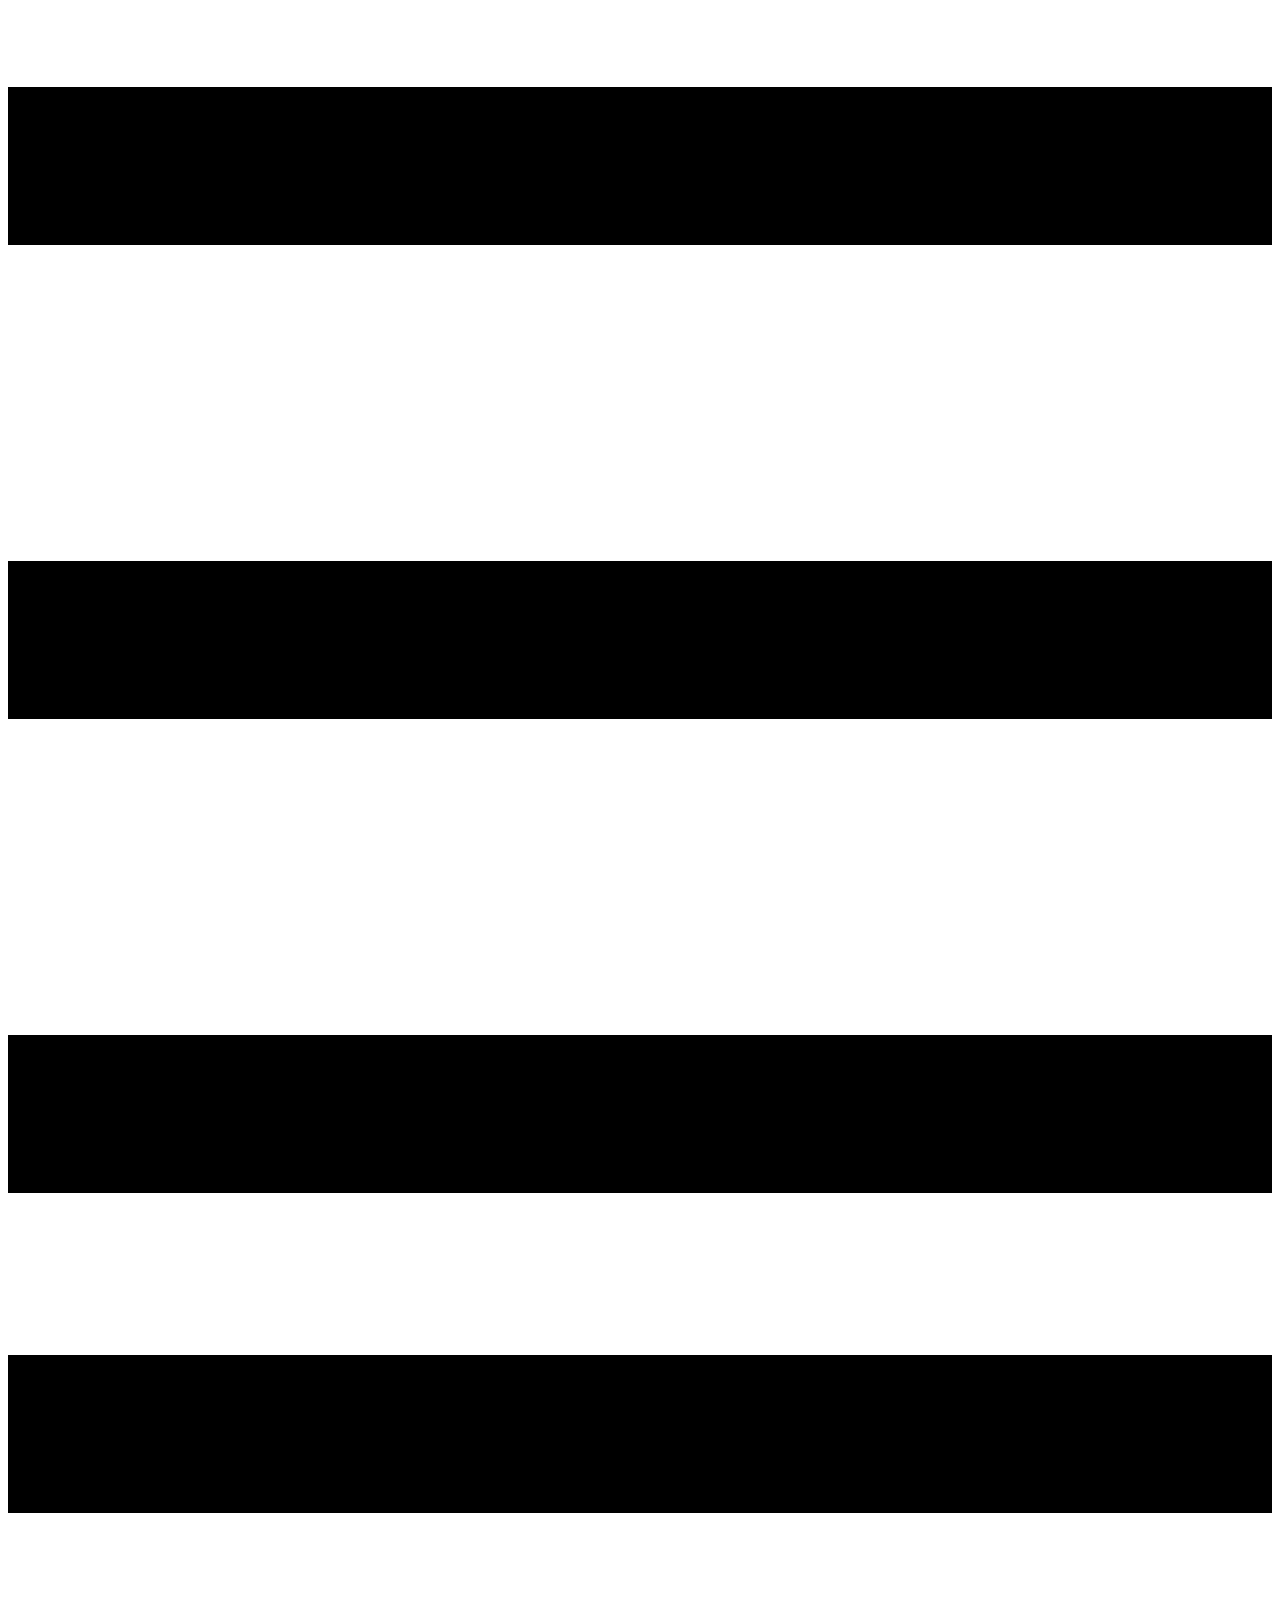
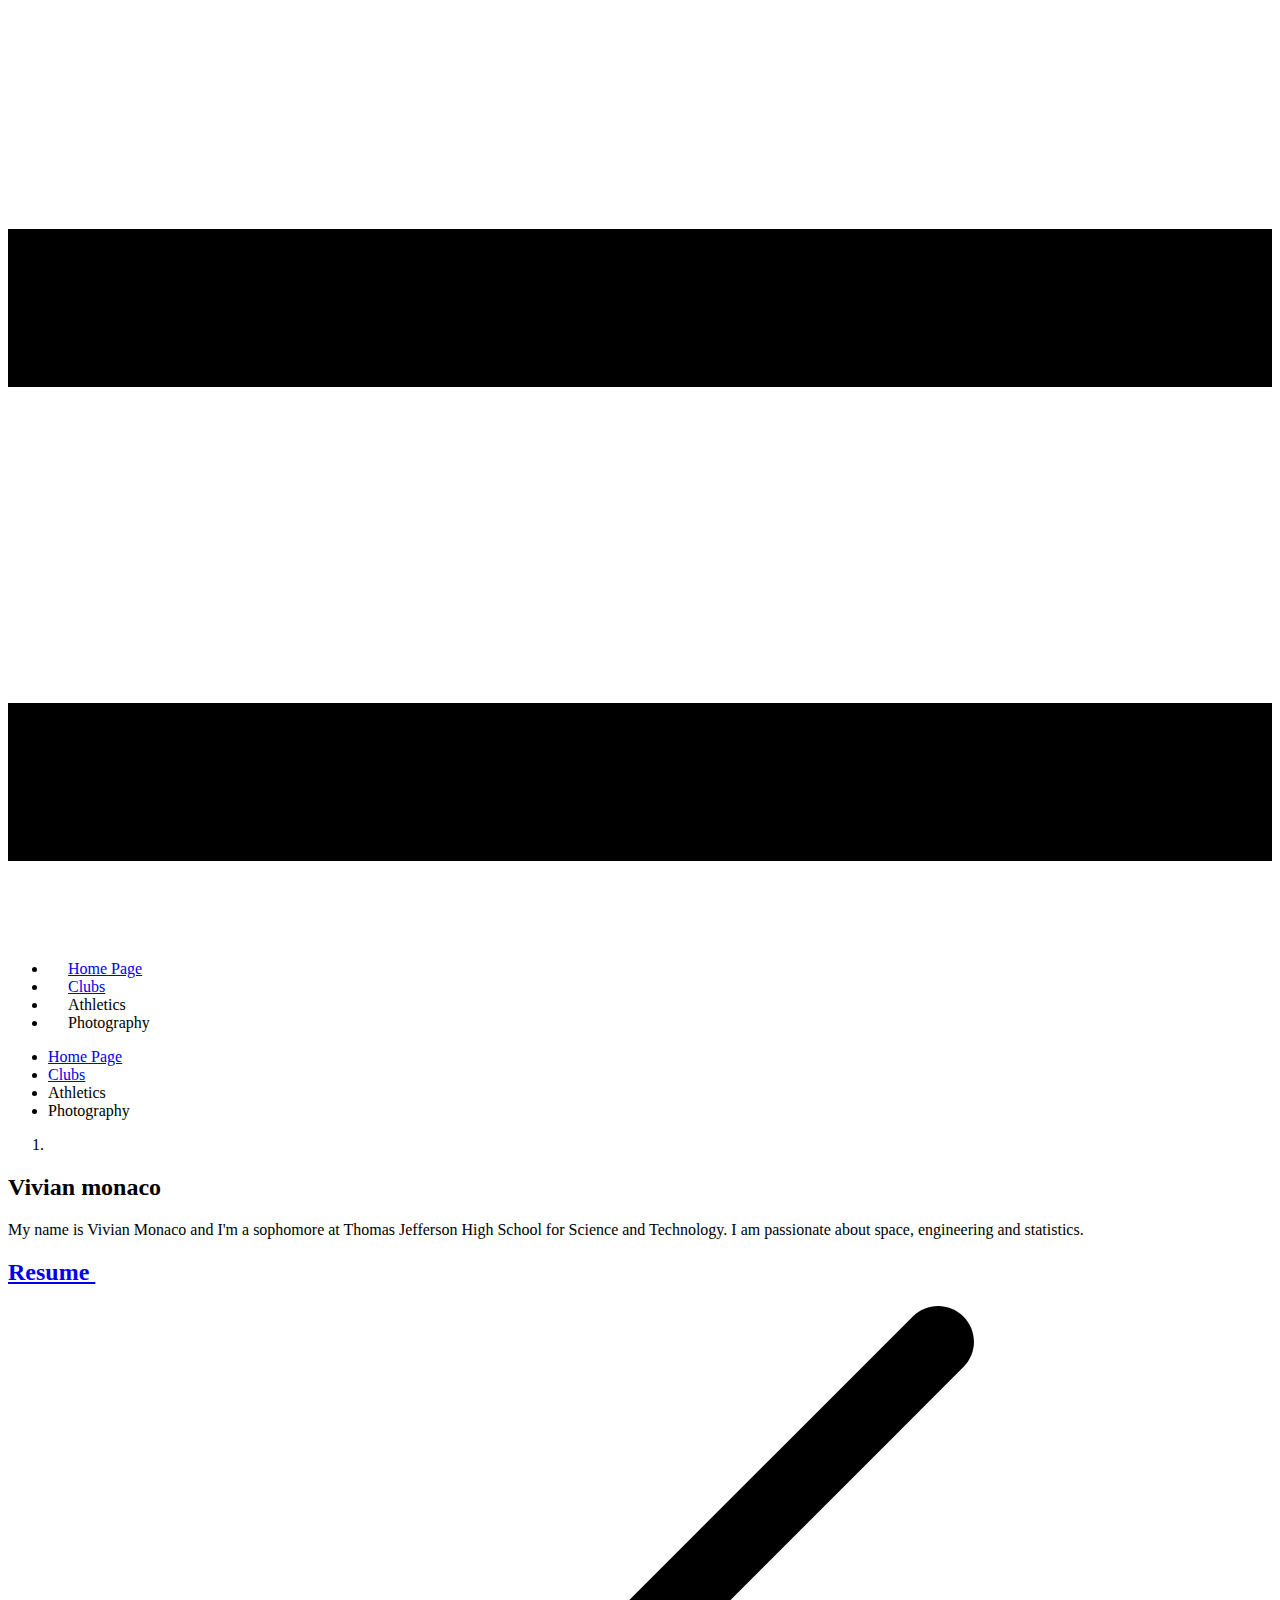
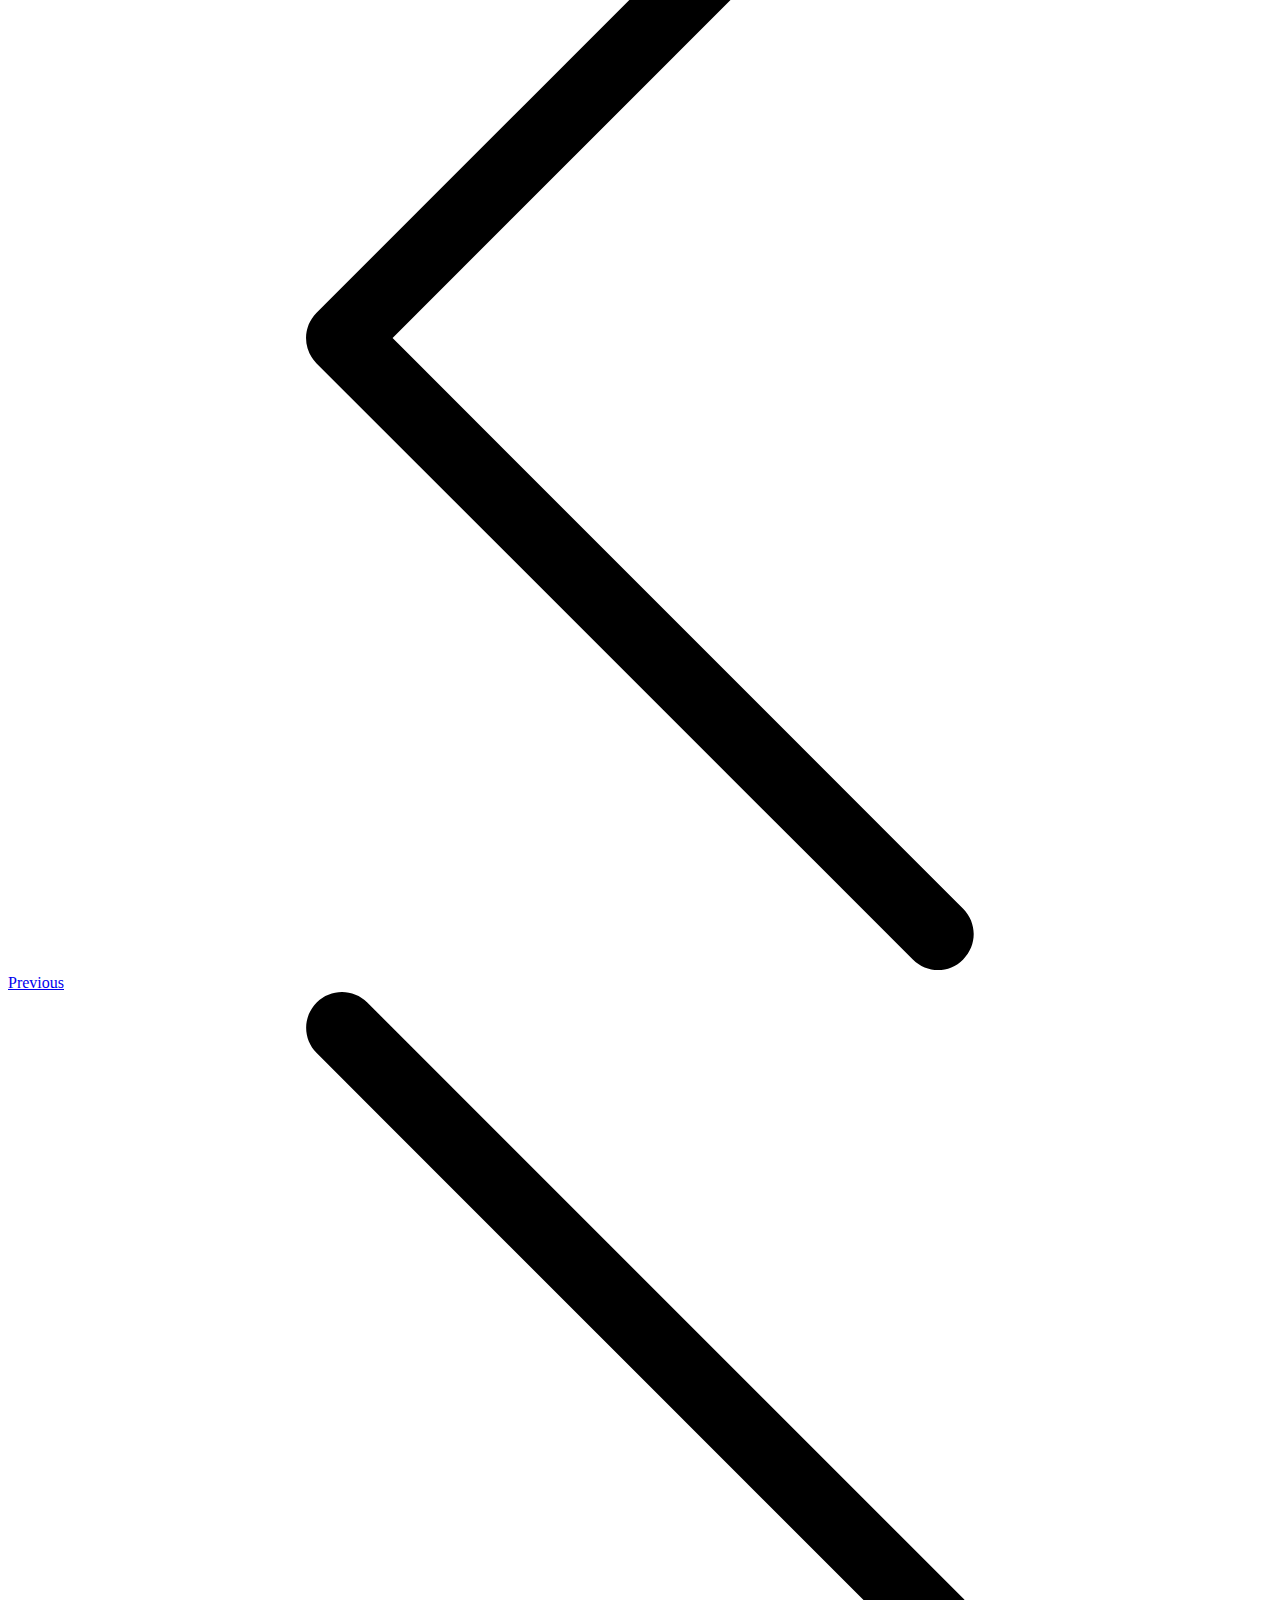
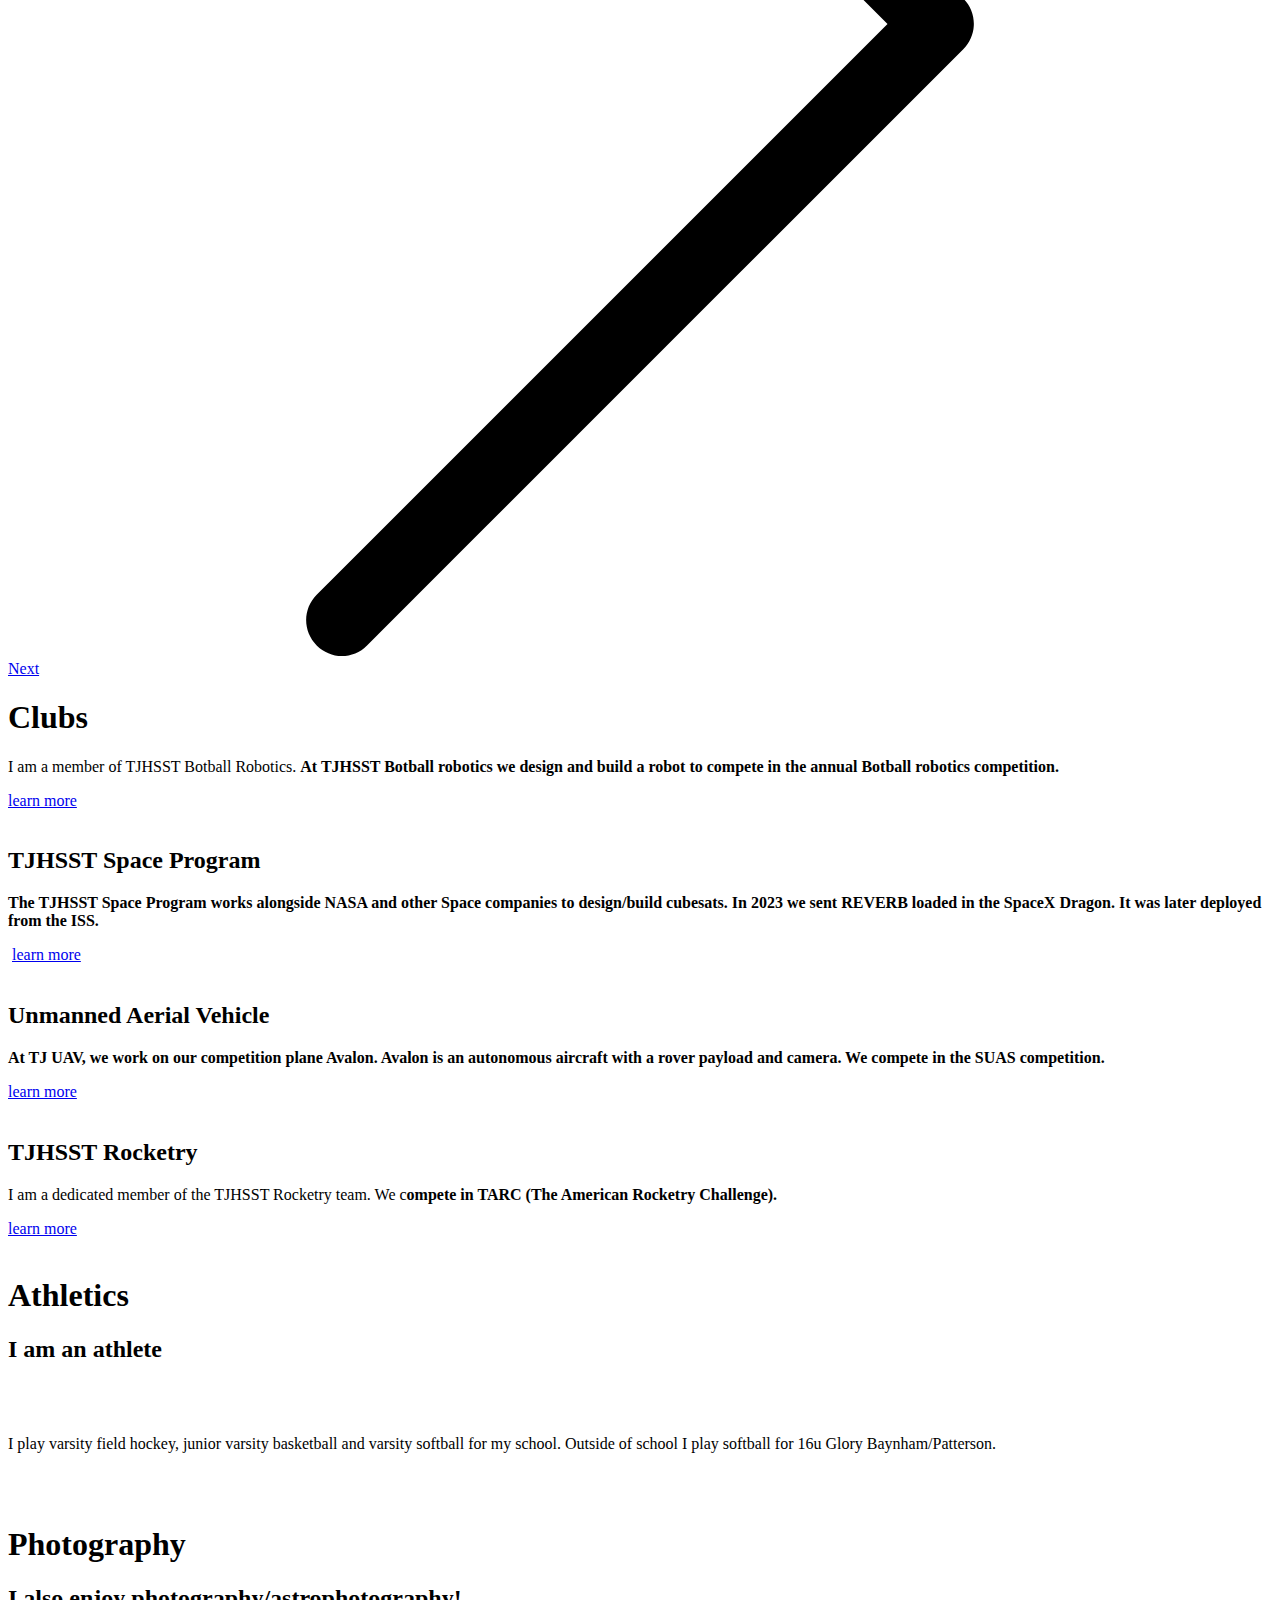
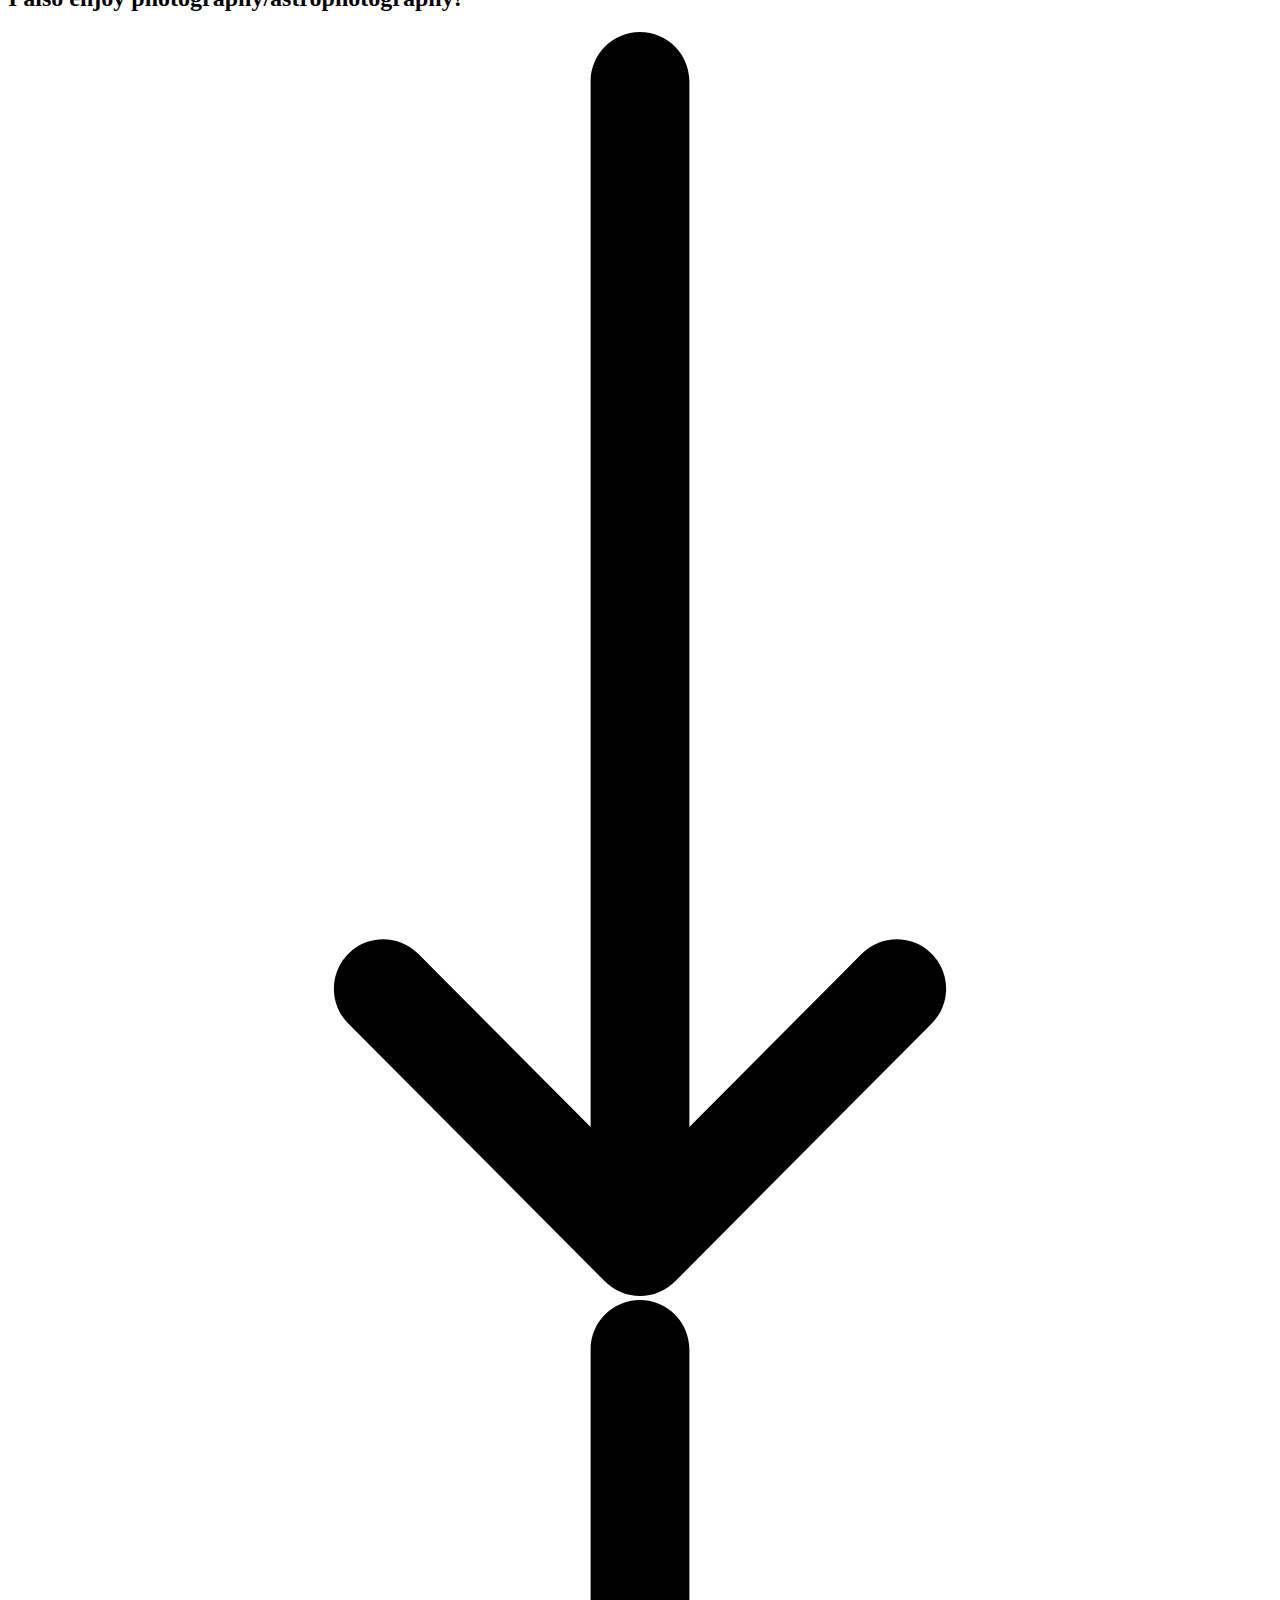
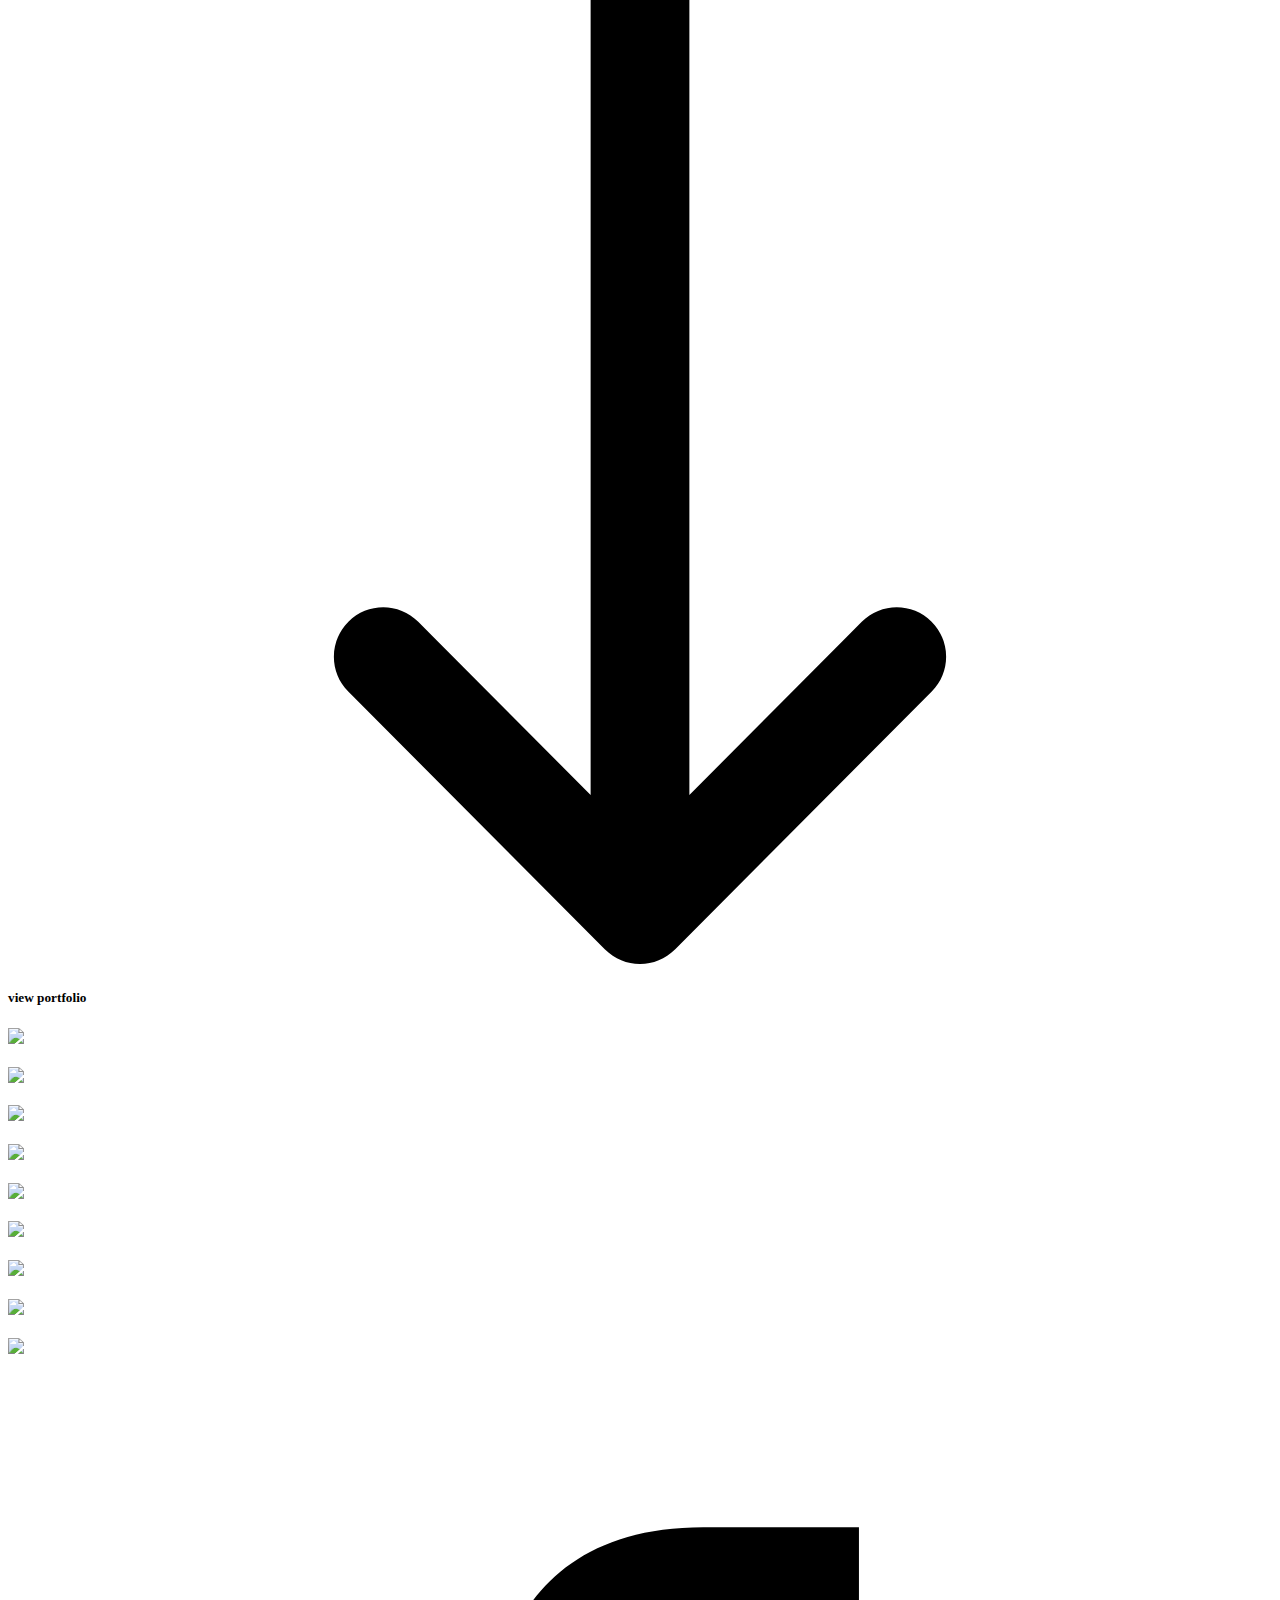
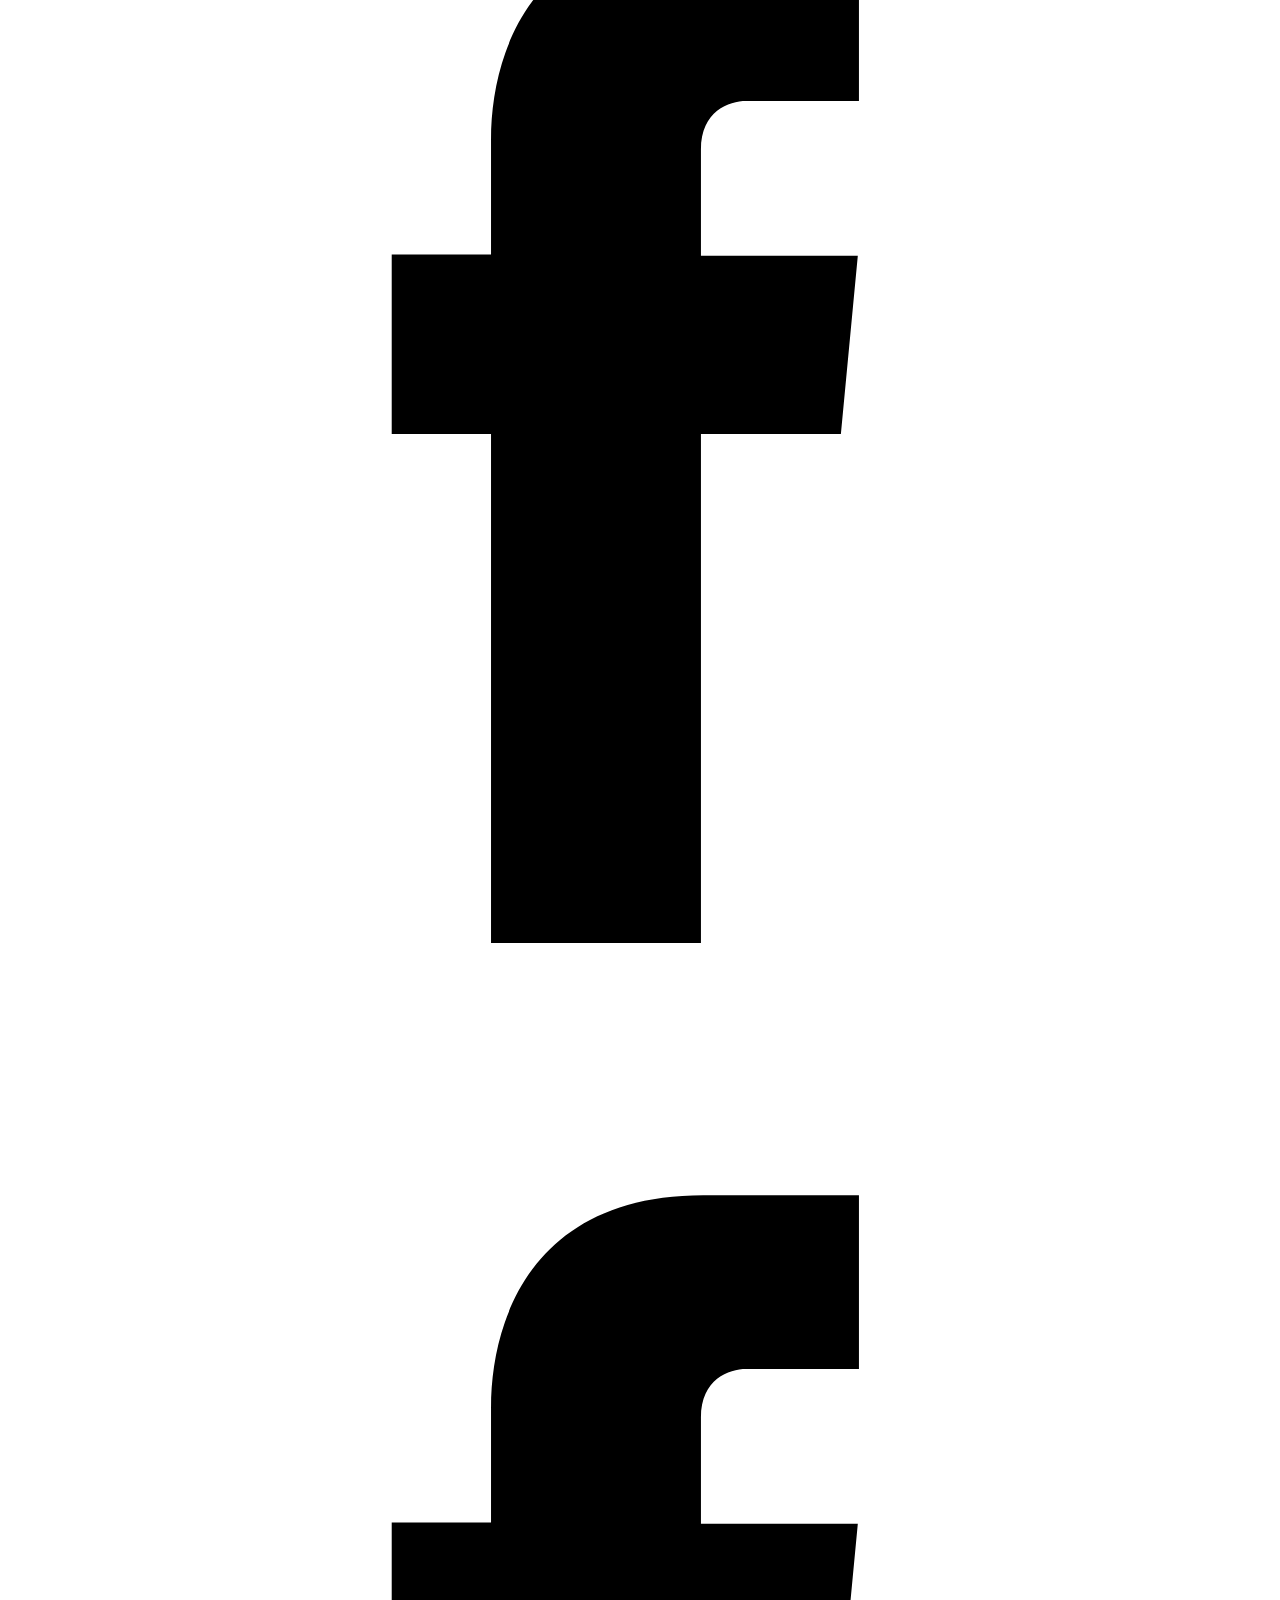
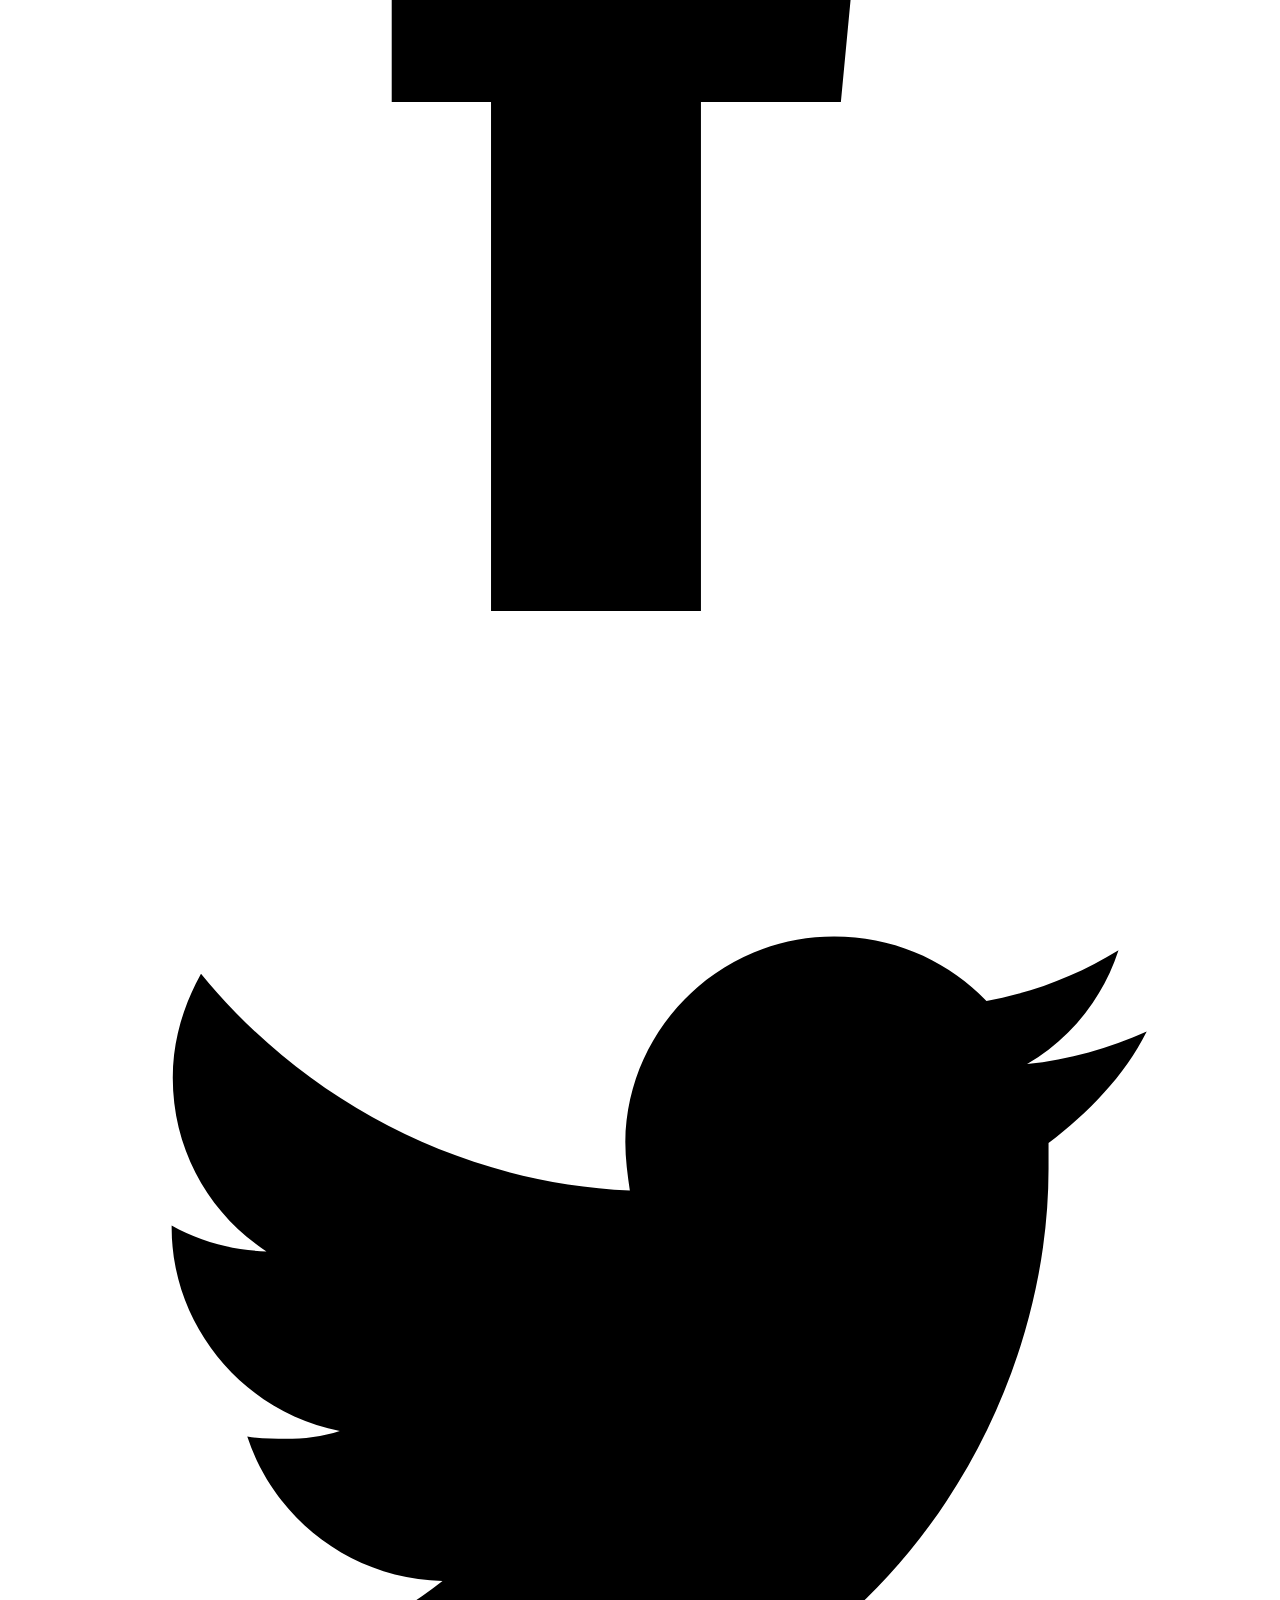
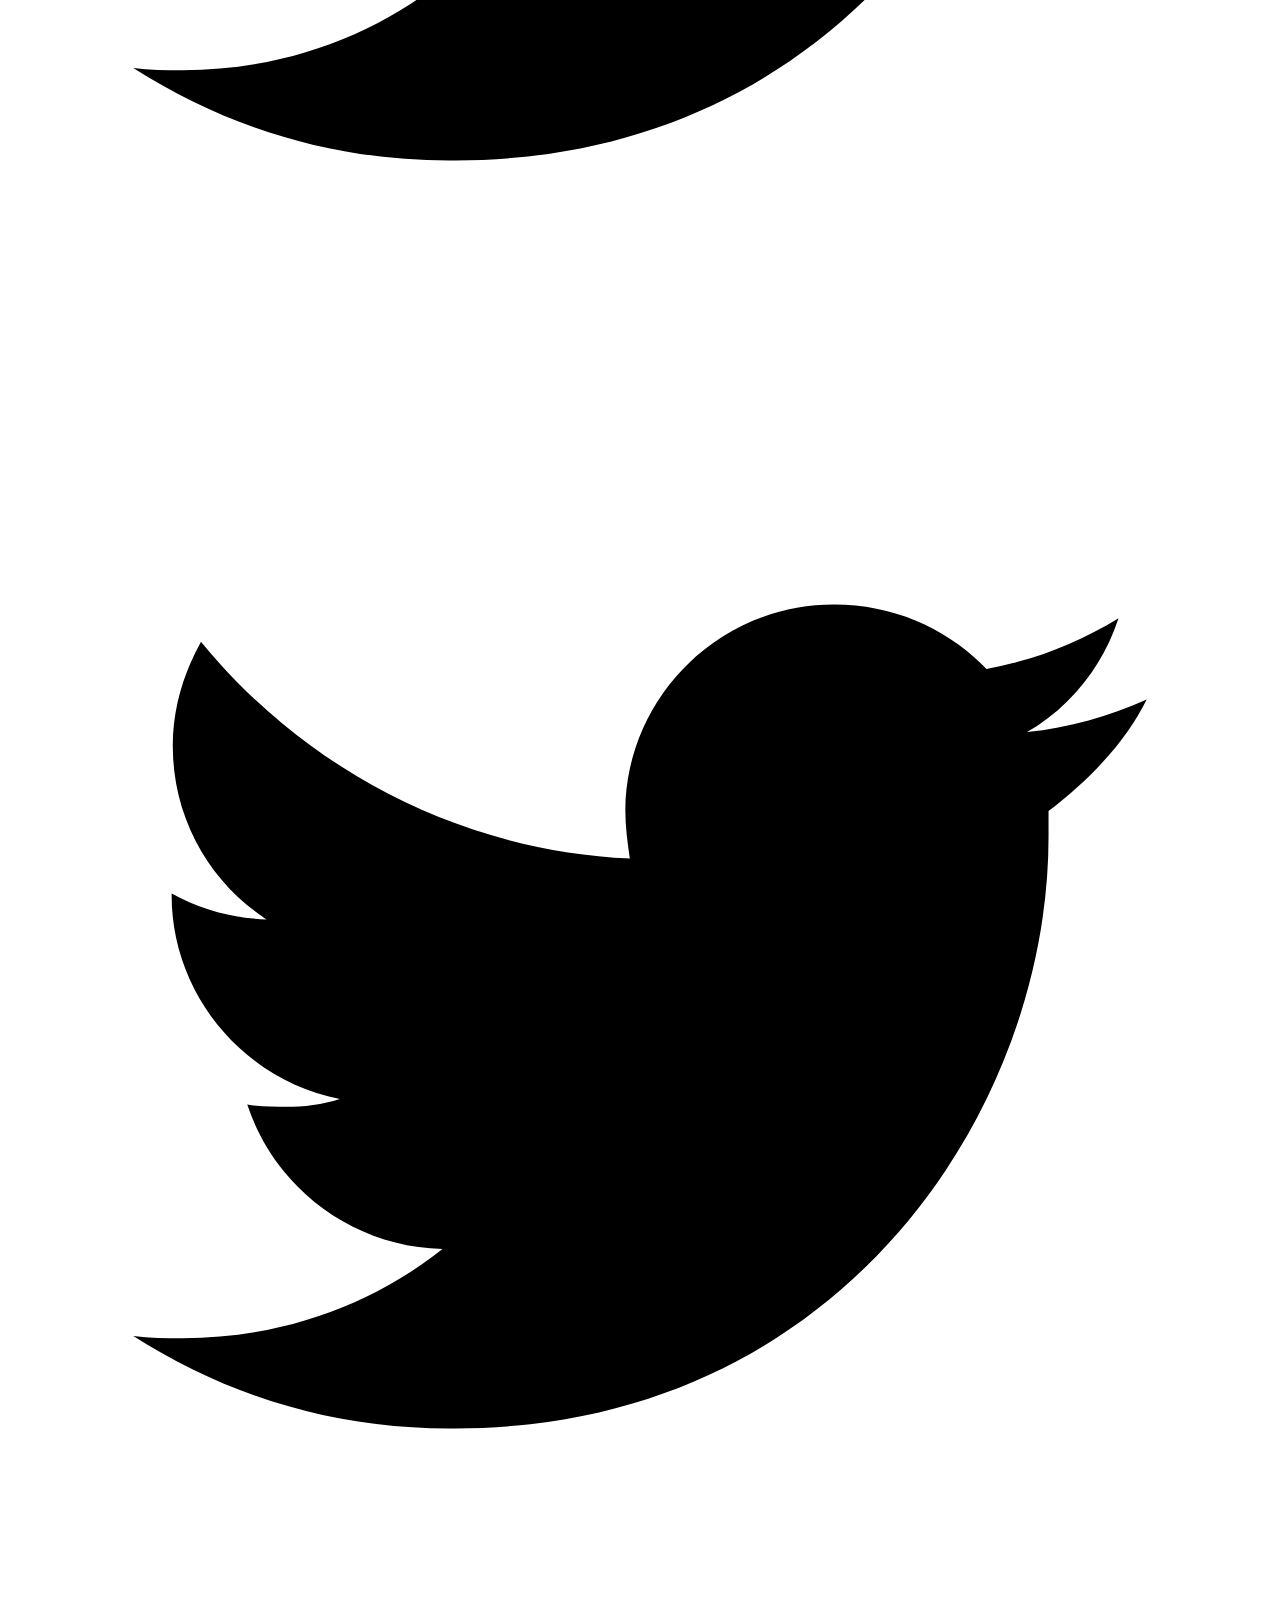
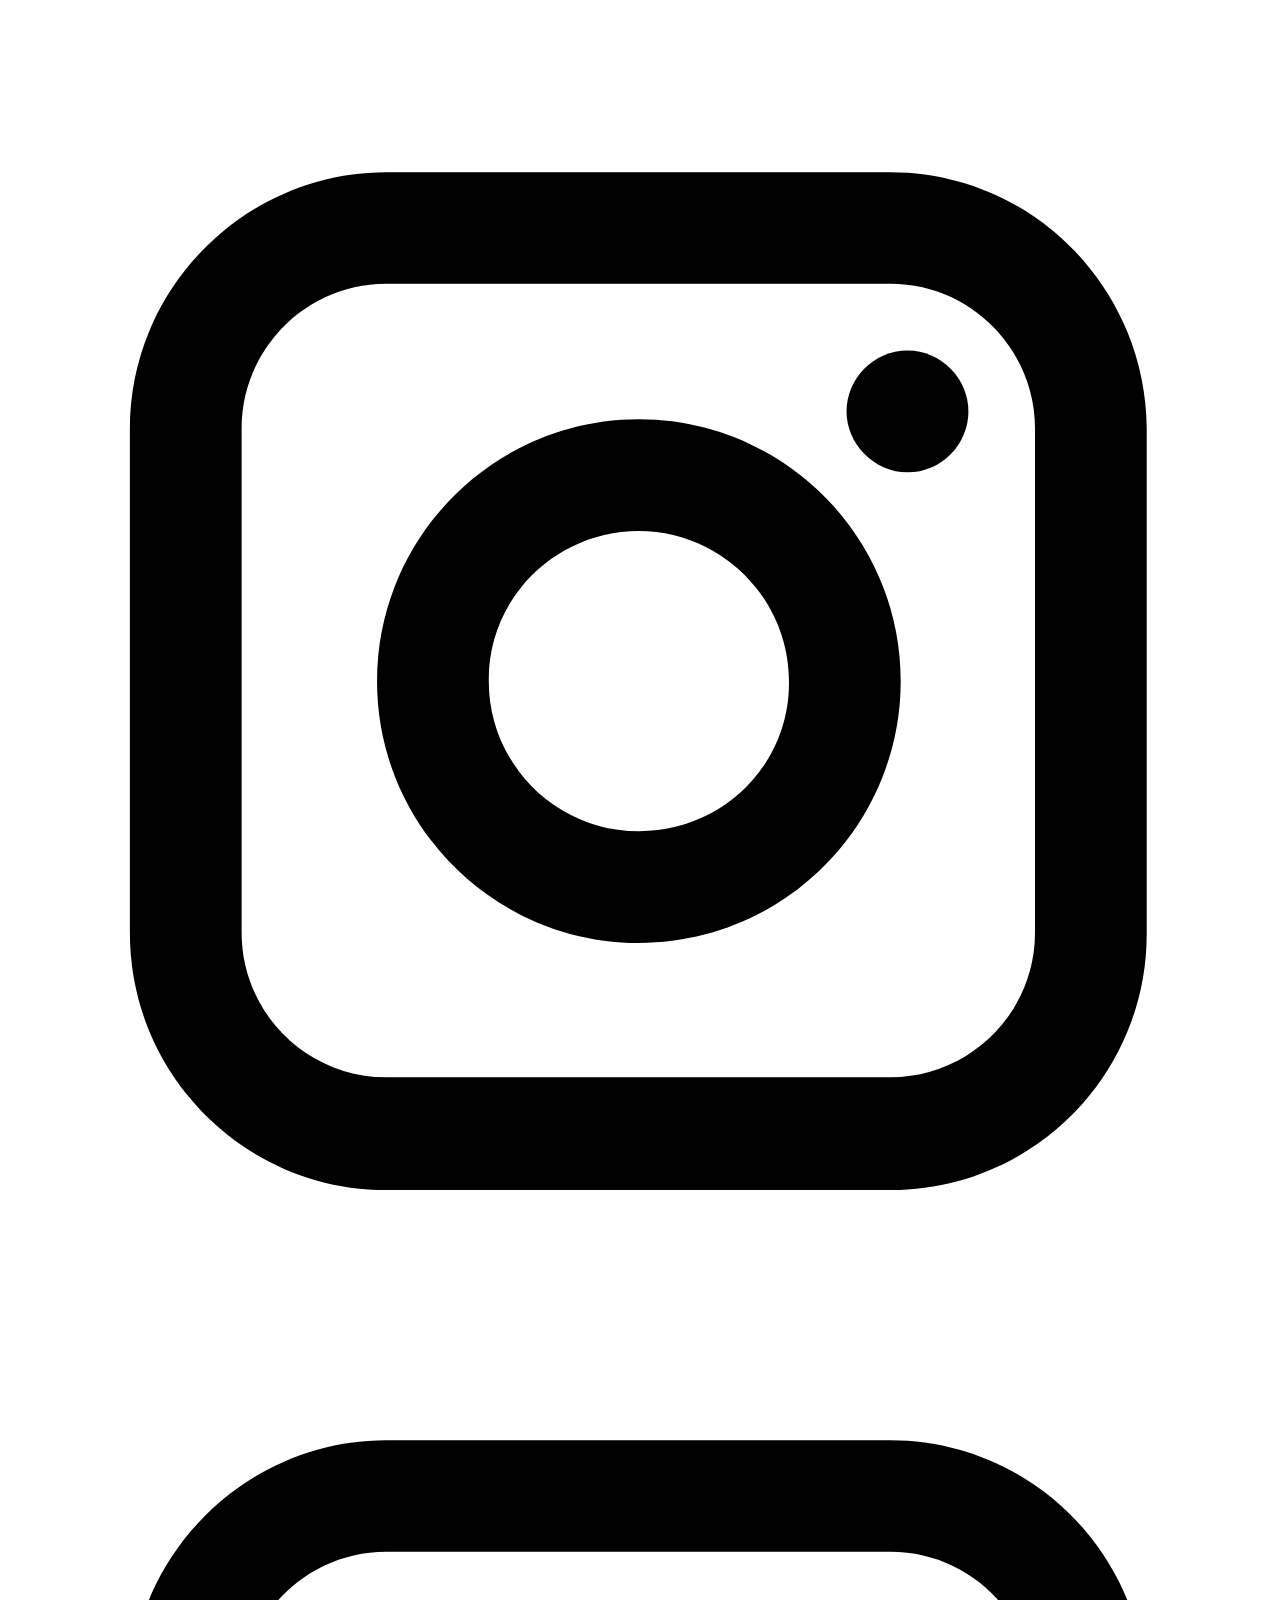
==== Page-2.html @ ba2de1c5 "Add files via upload" ====
<!DOCTYPE html>
<html style="font-size: 16px;" lang="en"><head>
    <meta name="viewport" content="width=device-width, initial-scale=1.0">
    <meta charset="utf-8">
    <meta name="keywords" content="creativestudio, We design People Inspired Experiences that create positive change in people&amp;apos;s lives.">
    <meta name="description" content="">
    <title>Page 2</title>
    <link rel="stylesheet" href="nicepage.css" media="screen">
<link rel="stylesheet" href="Page-2.css" media="screen">
    <script class="u-script" type="text/javascript" src="jquery-1.9.1.min.js" defer=""></script>
    <script class="u-script" type="text/javascript" src="nicepage.js" defer=""></script>
    <meta name="generator" content="Nicepage 5.0.20, nicepage.com">
    <link id="u-theme-google-font" rel="stylesheet" href="https://fonts.googleapis.com/css?family=Roboto:100,100i,300,300i,400,400i,500,500i,700,700i,900,900i|Open+Sans:300,300i,400,400i,500,500i,600,600i,700,700i,800,800i">
    <link id="u-page-google-font" rel="stylesheet" href="https://fonts.googleapis.com/css?family=PT+Sans:400,400i,700,700i|Montserrat:100,100i,200,200i,300,300i,400,400i,500,500i,600,600i,700,700i,800,800i,900,900i">
    
    
    
    
    
    
    
    
    
    
    
    
    
    <script type="application/ld+json">{
		"@context": "http://schema.org",
		"@type": "Organization",
		"name": "",
		"sameAs": [
				"https://www.facebook.com/profile.php?id=100071514979060",
				"https://twitter.com/vivian_monaco",
				"https://www.instagram.com/vivian_monaco/",
				"https://www.linkedin.com/in/vivian-monaco-561b32257/",
				"https://github.com/vivianmonaco99"
		]
}</script>
    <meta name="theme-color" content="#1f203a">
    <meta name="twitter:site" content="@">
    <meta name="twitter:card" content="summary_large_image">
    <meta name="twitter:title" content="Page 2">
    <meta name="twitter:description" content="">
    <meta property="og:title" content="Page 2">
    <meta property="og:type" content="website">
  </head>
  <body class="u-body u-xl-mode" data-lang="en"><header class="u-clearfix u-header u-palette-1-base u-header" id="sec-ab9d"><div class="u-clearfix u-sheet u-sheet-1">
        <nav class="u-menu u-menu-one-level u-offcanvas u-menu-1" data-responsive-from="MD">
          <div class="menu-collapse" style="font-size: 1rem; letter-spacing: 0px; font-weight: 500;">
            <a class="u-button-style u-custom-active-border-color u-custom-active-color u-custom-border u-custom-border-color u-custom-borders u-custom-color u-custom-hover-border-color u-custom-hover-color u-custom-left-right-menu-spacing u-custom-padding-bottom u-custom-text-active-color u-custom-text-color u-custom-text-hover-color u-custom-top-bottom-menu-spacing u-nav-link u-text-active-palette-1-base u-text-hover-palette-2-base u-text-white" href="#">
              <svg class="u-svg-link" viewBox="0 0 24 24"><use xlink:href="#menu-hamburger"></use></svg>
              <svg class="u-svg-content" version="1.1" id="menu-hamburger" viewBox="0 0 16 16" x="0px" y="0px" xmlns:xlink="http://www.w3.org/1999/xlink" xmlns="http://www.w3.org/2000/svg"><g><rect y="1" width="16" height="2"></rect><rect y="7" width="16" height="2"></rect><rect y="13" width="16" height="2"></rect>
</g></svg>
            </a>
          </div>
          <div class="u-custom-menu u-nav-container">
            <ul class="u-nav u-spacing-2 u-unstyled u-nav-1"><li class="u-nav-item"><a class="u-border-active-palette-1-base u-border-hover-palette-1-base u-button-style u-hover-grey-10 u-nav-link u-text-active-white u-text-body-alt-color u-text-hover-white" href="#" style="padding: 10px 20px;">Home Page</a>
</li><li class="u-nav-item"><a class="u-border-active-palette-1-base u-border-hover-palette-1-base u-button-style u-hover-grey-10 u-nav-link u-text-active-white u-text-body-alt-color u-text-hover-white" href="Page-2.html" style="padding: 10px 20px;">Clubs</a>
</li><li class="u-nav-item"><a class="u-border-active-palette-1-base u-border-hover-palette-1-base u-button-style u-hover-grey-10 u-nav-link u-text-active-white u-text-body-alt-color u-text-hover-white" style="padding: 10px 20px;">Athletics</a>
</li><li class="u-nav-item"><a class="u-border-active-palette-1-base u-border-hover-palette-1-base u-button-style u-hover-grey-10 u-nav-link u-text-active-white u-text-body-alt-color u-text-hover-white" style="padding: 10px 20px;">Photography</a>
</li></ul>
          </div>
          <div class="u-custom-menu u-nav-container-collapse">
            <div class="u-black u-container-style u-inner-container-layout u-opacity u-opacity-95 u-sidenav">
              <div class="u-inner-container-layout u-sidenav-overflow">
                <div class="u-menu-close"></div>
                <ul class="u-align-center u-nav u-popupmenu-items u-unstyled u-nav-2"><li class="u-nav-item"><a class="u-button-style u-nav-link" href="#">Home Page</a>
</li><li class="u-nav-item"><a class="u-button-style u-nav-link" href="Page-2.html">Clubs</a>
</li><li class="u-nav-item"><a class="u-button-style u-nav-link">Athletics</a>
</li><li class="u-nav-item"><a class="u-button-style u-nav-link">Photography</a>
</li></ul>
              </div>
            </div>
            <div class="u-black u-menu-overlay u-opacity u-opacity-70"></div>
          </div>
        </nav>
      </div></header>
    <section class="u-carousel u-slide u-valign-middle u-block-bf1f-1" id="carousel_e046" data-interval="5000" data-u-ride="carousel">
      <ol class="u-carousel-indicators u-block-bf1f-5">
        <li data-u-target="#carousel_e046" data-u-slide-to="0" class="u-active u-grey-30"></li>
      </ol>
      <div class="u-carousel-inner" role="listbox">
        <div class="u-active u-align-center u-carousel-item u-clearfix u-section-1-1">
          <div alt="" class="u-border-8 u-border-white u-image u-image-circle u-image-1" data-image-width="958" data-image-height="960"></div>
          <h2 class="u-text u-text-1">Vivian monaco</h2>
          <p class="u-text u-text-2">My name is Vivian Monaco and I'm a sophomore at Thomas Jefferson High School for Science and Technology. I am passionate about space, engineering and statistics.</p>
          <h2 class="u-text u-text-3">
            <a class="u-active-none u-border-none u-btn u-button-link u-button-style u-file-link u-hover-none u-none u-text-palette-1-base u-btn-1" href="files/Vivian_Monaco_Resume.pdf">Resume&nbsp;</a>
          </h2>
        </div>
      </div>
      <a class="u-absolute-vcenter u-carousel-control u-carousel-control-prev u-text-grey-30 u-block-bf1f-3" href="#carousel_e046" role="button" data-u-slide="prev">
        <span aria-hidden="true">
          <svg class="u-svg-link" viewBox="0 0 477.175 477.175"><path d="M145.188,238.575l215.5-215.5c5.3-5.3,5.3-13.8,0-19.1s-13.8-5.3-19.1,0l-225.1,225.1c-5.3,5.3-5.3,13.8,0,19.1l225.1,225
                    c2.6,2.6,6.1,4,9.5,4s6.9-1.3,9.5-4c5.3-5.3,5.3-13.8,0-19.1L145.188,238.575z"></path></svg>
        </span>
        <span class="sr-only">Previous</span>
      </a>
      <a class="u-absolute-vcenter u-carousel-control u-carousel-control-next u-text-grey-30 u-block-bf1f-4" href="#carousel_e046" role="button" data-u-slide="next">
        <span aria-hidden="true">
          <svg class="u-svg-link" viewBox="0 0 477.175 477.175"><path d="M360.731,229.075l-225.1-225.1c-5.3-5.3-13.8-5.3-19.1,0s-5.3,13.8,0,19.1l215.5,215.5l-215.5,215.5
                    c-5.3,5.3-5.3,13.8,0,19.1c2.6,2.6,6.1,4,9.5,4c3.4,0,6.9-1.3,9.5-4l225.1-225.1C365.931,242.875,365.931,234.275,360.731,229.075z"></path></svg>
        </span>
        <span class="sr-only">Next</span>
      </a>
    </section>
    <section class="u-clearfix u-palette-1-dark-2 u-section-2" id="sec-ebea">
      <div class="u-clearfix u-sheet u-valign-middle u-sheet-1">
        <h1 class="u-text u-text-default u-text-1">Clubs</h1>
      </div>
    </section>
    <section class="u-clearfix u-grey-5 u-section-3" id="carousel_4be6">
      <div class="u-clearfix u-sheet u-valign-middle u-sheet-1">
        <div class="u-clearfix u-gutter-10 u-layout-wrap u-layout-wrap-1">
          <div class="u-layout" style="">
            <div class="u-layout-row" style="">
              <div class="u-container-style u-layout-cell u-left-cell u-size-60 u-size-xs-60 u-layout-cell-1" src="">
                <div class="u-container-layout u-container-layout-1">
                  <p class="u-align-center u-text u-text-1">I am a member of TJHSST Botball Robotics.&nbsp;<b>At TJHSST Botball robotics we design and build a robot to compete in the annual Botball robotics competition.</b>
                  </p>
                  <a href="#" class="u-btn u-btn-round u-button-style u-radius-50 u-btn-1">learn more</a>
                </div>
              </div>
            </div>
          </div>
        </div>
        <img class="u-image u-image-contain u-image-default u-image-1" src="images/image.png" alt="" data-image-width="977" data-image-height="1248">
        <img class="u-image u-image-default u-image-2" src="images/image-25.png" alt="" data-image-width="1000" data-image-height="750">
      </div>
    </section>
    <section class="u-clearfix u-grey-5 u-section-4" id="carousel_6f08">
      <div class="u-clearfix u-sheet u-sheet-1">
        <div class="u-clearfix u-gutter-10 u-layout-wrap u-layout-wrap-1">
          <div class="u-layout" style="">
            <div class="u-layout-row" style="">
              <div class="u-container-style u-layout-cell u-left-cell u-size-60 u-size-xs-60 u-layout-cell-1" src="">
                <div class="u-container-layout u-container-layout-1">
                  <h2 class="u-align-center u-text u-text-default u-text-1">TJHSST Space Program</h2>
                  <p class="u-align-center u-text u-text-2"><b>The TJHSST Space Program works alongside NASA and other Space companies to design/build cubesats. In 2023 we sent REVERB loaded in the SpaceX Dragon. It was later deployed from the ISS.</b>
                  </p>
                  <img class="u-image u-image-contain u-image-default u-image-1" src="images/image-10.png" alt="" data-image-width="1291" data-image-height="1080">
                  <a href="#" class="u-btn u-btn-round u-button-style u-radius-50 u-btn-1">learn more</a>
                </div>
              </div>
            </div>
          </div>
        </div>
        <img class="u-image u-image-default u-image-2" src="images/IMG_06998F12F3FA-1.jpeg" alt="" data-image-width="1284" data-image-height="793">
      </div>
    </section>
    <section class="u-clearfix u-grey-5 u-section-5" id="carousel_a903">
      <div class="u-clearfix u-sheet u-sheet-1">
        <div class="u-clearfix u-gutter-10 u-layout-wrap u-layout-wrap-1">
          <div class="u-layout" style="">
            <div class="u-layout-row" style="">
              <div class="u-container-style u-layout-cell u-left-cell u-size-60 u-size-xs-60 u-layout-cell-1" src="">
                <div class="u-container-layout u-container-layout-1">
                  <h2 class="u-align-center u-text u-text-default u-text-1">Unmanned Aerial Vehicle</h2>
                  <p class="u-align-center u-text u-text-2"><b>At TJ UAV, we work on our competition plane Avalon. Avalon is an autonomous aircraft with a rover payload and camera. We compete in the SUAS competition.</b>
                  </p>
                  <a href="#" class="u-btn u-btn-round u-button-style u-radius-50 u-btn-1">learn more</a>
                </div>
              </div>
            </div>
          </div>
        </div>
        <img class="u-image u-image-default u-image-1" src="images/IMG_3645.jpg" alt="" data-image-width="965" data-image-height="543">
        <img class="u-image u-image-default u-image-2" src="images/IMG_067BEB43F718-1.jpeg" alt="" data-image-width="810" data-image-height="1080">
      </div>
    </section>
    <section class="u-clearfix u-grey-5 u-section-6" id="carousel_18df">
      <div class="u-clearfix u-sheet u-sheet-1">
        <div class="u-clearfix u-gutter-10 u-layout-wrap u-layout-wrap-1">
          <div class="u-layout" style="">
            <div class="u-layout-row" style="">
              <div class="u-container-style u-layout-cell u-left-cell u-size-60 u-size-xs-60 u-layout-cell-1" src="">
                <div class="u-container-layout u-container-layout-1">
                  <h2 class="u-align-center u-text u-text-default u-text-1">TJHSST Rocketry</h2>
                  <p class="u-align-center u-text u-text-2">I am a dedicated member of the TJHSST Rocketry team. We c<b>ompete in TARC (The American Rocketry Challenge).</b>
                  </p>
                  <a href="#" class="u-btn u-btn-round u-button-style u-radius-50 u-btn-1">learn more</a>
                  <img class="u-image u-image-contain u-image-default u-preserve-proportions u-image-1" src="images/image-12.png" alt="" data-image-width="369" data-image-height="369">
                </div>
              </div>
            </div>
          </div>
        </div>
        <img class="u-image u-image-contain u-image-default u-image-2" src="images/image-23.png" alt="" data-image-width="1627" data-image-height="966">
        <img class="u-image u-image-default u-preserve-proportions u-image-3" src="images/image-17.png" alt="" data-image-width="200" data-image-height="200">
        <img class="u-image u-image-default u-image-4" src="images/image-28.png" alt="" data-image-width="1440" data-image-height="960">
      </div>
    </section>
    <section class="u-clearfix u-palette-1-dark-2 u-section-7" id="carousel_8b20">
      <div class="u-clearfix u-sheet u-valign-middle u-sheet-1">
        <h1 class="u-text u-text-default u-text-1">Athletics</h1>
      </div>
    </section>
    <section class="u-clearfix u-grey-10 u-section-8" id="sec-7c5b">
      <div class="u-expanded-width u-shape u-shape-rectangle u-white u-shape-1"></div>
      <div class="u-clearfix u-gutter-50 u-layout-wrap u-layout-wrap-1">
        <div class="u-layout">
          <div class="u-layout-row">
            <div class="u-container-style u-layout-cell u-left-cell u-size-60 u-layout-cell-1">
              <div class="u-container-layout u-container-layout-1">
                <h2 class="u-align-left u-text u-text-1">I am a<span style="font-weight: 700;"></span>n athlete
                </h2>
                <img src="images/IMG_4300.jpg" alt="" class="u-image u-image-default u-image-1" data-image-width="735" data-image-height="462">
              </div>
            </div>
          </div>
        </div>
      </div>
      <img class="u-image u-image-default u-image-2" src="images/IMG_4302.jpg" alt="" data-image-width="2268" data-image-height="4032">
    </section>
    <section class="u-clearfix u-white u-section-9" id="carousel_96a0">
      <div class="u-clearfix u-sheet u-sheet-1">
        <div class="u-clearfix u-expanded-width u-layout-wrap u-layout-wrap-1">
          <div class="u-layout">
            <div class="u-layout-row">
              <div class="u-align-right u-container-style u-image u-layout-cell u-size-23 u-image-1" data-image-width="709" data-image-height="1080">
                <div class="u-container-layout u-valign-middle u-container-layout-1"></div>
              </div>
              <div class="u-container-style u-layout-cell u-size-37 u-layout-cell-2">
                <div class="u-container-layout u-container-layout-2">
                  <p class="u-text u-text-1">I play varsity field hockey, junior varsity basketball and varsity softball for my school. Outside of school I play softball for 16u Glory Baynham/Patterson.</p>
                  <img class="u-image u-image-default u-image-2" src="images/IMG_1503.jpg" alt="" data-image-width="1623" data-image-height="1080">
                </div>
              </div>
            </div>
          </div>
        </div>
        <img class="u-image u-image-default u-image-3" src="images/IMG_2469.jpg" alt="" data-image-width="3832" data-image-height="2549">
      </div>
    </section>
    <section class="u-clearfix u-palette-1-dark-2 u-section-10" id="carousel_64bb">
      <div class="u-clearfix u-sheet u-valign-middle u-sheet-1">
        <h1 class="u-text u-text-default u-text-1">Photography<br>
        </h1>
      </div>
    </section>
    <section class="u-clearfix u-section-11" id="carousel_9d5a">
      <div class="u-clearfix u-sheet u-valign-middle u-sheet-1">
        <div class="u-border-6 u-border-grey-dark-1 u-line u-line-horizontal u-line-1"></div>
        <h2 class="u-align-center u-custom-font u-font-pt-sans u-text u-text-1">I also enjoy photography/astrophotography!</h2><span class="u-icon u-icon-circle u-text-palette-1-base u-icon-1"><svg class="u-svg-link" preserveAspectRatio="xMidYMin slice" viewBox="0 0 512 512" style=""><use xlink:href="#svg-9ef2"></use></svg><svg class="u-svg-content" viewBox="0 0 512 512" x="0px" y="0px" id="svg-9ef2" style="enable-background:new 0 0 512 512;"><g><g><path d="M374.108,373.328c-7.829-7.792-20.492-7.762-28.284,0.067L276,443.557V20c0-11.046-8.954-20-20-20    c-11.046,0-20,8.954-20,20v423.558l-69.824-70.164c-7.792-7.829-20.455-7.859-28.284-0.067c-7.83,7.793-7.859,20.456-0.068,28.285    l104,104.504c0.006,0.007,0.013,0.012,0.019,0.018c7.792,7.809,20.496,7.834,28.314,0.001c0.006-0.007,0.013-0.012,0.019-0.018    l104-104.504C381.966,393.785,381.939,381.121,374.108,373.328z"></path>
</g>
</g></svg></span>
        <h5 class="u-align-center u-custom-font u-font-montserrat u-text u-text-2">view portfolio</h5>
      </div>
    </section>
    <section class="u-align-center u-clearfix u-white u-section-12" id="sec-4a05">
      <div class="u-clearfix u-sheet u-sheet-1">
        <div class="u-gallery u-layout-grid u-lightbox u-show-text-on-hover u-gallery-1">
          <div class="u-gallery-inner u-gallery-inner-1">
            <div class="u-effect-fade u-gallery-item">
              <div class="u-back-slide">
                <img class="u-back-image u-expanded" src="images/IMG_4017.jpg">
              </div>
              <div class="u-over-slide u-shading u-valign-middle u-over-slide-1">
                <h3 class="u-gallery-heading" style="text-transform: uppercase;"></h3>
                <p class="u-gallery-text"></p>
              </div>
            </div>
            <div class="u-effect-fade u-gallery-item">
              <div class="u-back-slide">
                <img class="u-back-image u-expanded" src="images/IMG_4010.jpg">
              </div>
              <div class="u-over-slide u-shading u-valign-middle u-over-slide-2">
                <h3 class="u-gallery-heading" style="text-transform: uppercase;"></h3>
                <p class="u-gallery-text"></p>
              </div>
            </div>
            <div class="u-effect-fade u-gallery-item">
              <div class="u-back-slide">
                <img class="u-back-image u-expanded" src="images/IMG_3949.jpg">
              </div>
              <div class="u-over-slide u-shading u-valign-middle u-over-slide-3">
                <h3 class="u-gallery-heading" style="text-transform: uppercase;"></h3>
                <p class="u-gallery-text"></p>
              </div>
            </div>
            <div class="u-effect-fade u-gallery-item">
              <div class="u-back-slide">
                <img class="u-back-image u-expanded" src="images/IMG_4304Small.jpeg">
              </div>
              <div class="u-over-slide u-shading u-valign-middle u-over-slide-4">
                <h3 class="u-gallery-heading" style="text-transform: uppercase;"></h3>
                <p class="u-gallery-text"></p>
              </div>
            </div>
            <div class="u-effect-fade u-gallery-item">
              <div class="u-back-slide">
                <img class="u-back-image u-expanded" src="images/IMG_4305Small.jpeg">
              </div>
              <div class="u-over-slide u-shading u-valign-middle u-over-slide-5">
                <h3 class="u-gallery-heading" style="text-transform: uppercase;"></h3>
                <p class="u-gallery-text"></p>
              </div>
            </div>
            <div class="u-effect-fade u-gallery-item">
              <div class="u-back-slide">
                <img class="u-back-image u-expanded" src="images/IMG_4306Small.jpeg">
              </div>
              <div class="u-over-slide u-shading u-valign-middle u-over-slide-6">
                <h3 class="u-gallery-heading" style="text-transform: uppercase;"></h3>
                <p class="u-gallery-text"></p>
              </div>
            </div>
            <div class="u-effect-fade u-gallery-item">
              <div class="u-back-slide">
                <img class="u-back-image u-expanded" src="images/IMG_4307Small.jpeg">
              </div>
              <div class="u-over-slide u-shading u-valign-middle u-over-slide-7">
                <h3 class="u-gallery-heading" style="text-transform: uppercase;"></h3>
                <p class="u-gallery-text"></p>
              </div>
            </div>
            <div class="u-effect-fade u-gallery-item">
              <div class="u-back-slide">
                <img class="u-back-image u-expanded" src="images/IMG_1748.jpg">
              </div>
              <div class="u-over-slide u-shading u-valign-middle u-over-slide-8">
                <h3 class="u-gallery-heading" style="text-transform: uppercase;"></h3>
                <p class="u-gallery-text"></p>
              </div>
            </div>
            <div class="u-effect-fade u-gallery-item">
              <div class="u-back-slide">
                <img class="u-back-image u-expanded" src="images/IMG_3811.jpg">
              </div>
              <div class="u-over-slide u-shading u-valign-middle u-over-slide-9">
                <h3 class="u-gallery-heading" style="text-transform: uppercase;"></h3>
                <p class="u-gallery-text"></p>
              </div>
            </div>
          </div>
        </div>
      </div>
    </section>
    
    
    <footer class="u-align-center u-clearfix u-footer u-palette-1-dark-1 u-footer" id="sec-0f65"><div class="u-clearfix u-sheet u-valign-middle u-sheet-1">
        <div class="u-social-icons u-spacing-20 u-social-icons-1">
          <a class="u-social-url" target="_blank" href="https://www.facebook.com/profile.php?id=100071514979060" title="Facebook"><span class="u-icon u-icon-circle u-social-facebook u-social-icon u-icon-1"><svg class="u-svg-link" preserveAspectRatio="xMidYMin slice" viewBox="0 0 112 112" style=""><use xlink:href="#svg-8945"></use></svg><svg xmlns="http://www.w3.org/2000/svg" xmlns:xlink="http://www.w3.org/1999/xlink" version="1.1" xml:space="preserve" class="u-svg-content" viewBox="0 0 112 112" x="0px" y="0px" id="svg-8945"><path d="M75.5,28.8H65.4c-1.5,0-4,0.9-4,4.3v9.4h13.9l-1.5,15.8H61.4v45.1H42.8V58.3h-8.8V42.4h8.8V32.2 c0-7.4,3.4-18.8,18.8-18.8h13.8v15.4H75.5z"></path></svg>
          
          
        </span>
          </a>
          <a class="u-social-url" target="_blank" href="https://twitter.com/vivian_monaco" title="Twitter"><span class="u-icon u-icon-circle u-social-icon u-social-twitter u-icon-2"><svg class="u-svg-link" preserveAspectRatio="xMidYMin slice" viewBox="0 0 112 112" style=""><use xlink:href="#svg-2b08"></use></svg><svg xmlns="http://www.w3.org/2000/svg" xmlns:xlink="http://www.w3.org/1999/xlink" version="1.1" xml:space="preserve" class="u-svg-content" viewBox="0 0 112 112" x="0px" y="0px" id="svg-2b08"><path d="M92.2,38.2c0,0.8,0,1.6,0,2.3c0,24.3-18.6,52.4-52.6,52.4c-10.6,0.1-20.2-2.9-28.5-8.2 c1.4,0.2,2.9,0.2,4.4,0.2c8.7,0,16.7-2.9,23-7.9c-8.1-0.2-14.9-5.5-17.3-12.8c1.1,0.2,2.4,0.2,3.4,0.2c1.6,0,3.3-0.2,4.8-0.7 c-8.4-1.6-14.9-9.2-14.9-18c0-0.2,0-0.2,0-0.2c2.5,1.4,5.4,2.2,8.4,2.3c-5-3.3-8.3-8.9-8.3-15.4c0-3.4,1-6.5,2.5-9.2 c9.1,11.1,22.7,18.5,38,19.2c-0.2-1.4-0.4-2.8-0.4-4.3c0.1-10,8.3-18.2,18.5-18.2c5.4,0,10.1,2.2,13.5,5.7c4.3-0.8,8.1-2.3,11.7-4.5 c-1.4,4.3-4.3,7.9-8.1,10.1c3.7-0.4,7.3-1.4,10.6-2.9C98.9,32.3,95.7,35.5,92.2,38.2z"></path></svg>
          
          
        </span>
          </a>
          <a class="u-social-url" target="_blank" href="https://www.instagram.com/vivian_monaco/" title="Instagram"><span class="u-icon u-icon-circle u-social-icon u-social-instagram u-icon-3"><svg class="u-svg-link" preserveAspectRatio="xMidYMin slice" viewBox="0 0 112 112" style=""><use xlink:href="#svg-0690"></use></svg><svg xmlns="http://www.w3.org/2000/svg" xmlns:xlink="http://www.w3.org/1999/xlink" version="1.1" xml:space="preserve" class="u-svg-content" viewBox="0 0 112 112" x="0px" y="0px" id="svg-0690"><path d="M55.9,32.9c-12.8,0-23.2,10.4-23.2,23.2s10.4,23.2,23.2,23.2s23.2-10.4,23.2-23.2S68.7,32.9,55.9,32.9z M55.9,69.4c-7.4,0-13.3-6-13.3-13.3c-0.1-7.4,6-13.3,13.3-13.3s13.3,6,13.3,13.3C69.3,63.5,63.3,69.4,55.9,69.4z"></path><path d="M79.7,26.8c-3,0-5.4,2.5-5.4,5.4s2.5,5.4,5.4,5.4c3,0,5.4-2.5,5.4-5.4S82.7,26.8,79.7,26.8z"></path><path d="M78.2,11H33.5C21,11,10.8,21.3,10.8,33.7v44.7c0,12.6,10.2,22.8,22.7,22.8h44.7c12.6,0,22.7-10.2,22.7-22.7 V33.7C100.8,21.1,90.6,11,78.2,11z M91,78.4c0,7.1-5.8,12.8-12.8,12.8H33.5c-7.1,0-12.8-5.8-12.8-12.8V33.7 c0-7.1,5.8-12.8,12.8-12.8h44.7c7.1,0,12.8,5.8,12.8,12.8V78.4z"></path></svg>
          
          
        </span>
          </a>
          <a class="u-social-url" target="_blank" href="https://www.linkedin.com/in/vivian-monaco-561b32257/" title="Linkedin"><span class="u-icon u-icon-circle u-social-icon u-social-linkedin u-icon-4"><svg class="u-svg-link" preserveAspectRatio="xMidYMin slice" viewBox="0 0 112 112" style=""><use xlink:href="#svg-ba95"></use></svg><svg xmlns="http://www.w3.org/2000/svg" xmlns:xlink="http://www.w3.org/1999/xlink" version="1.1" xml:space="preserve" class="u-svg-content" viewBox="0 0 112 112" x="0px" y="0px" id="svg-ba95"><path d="M33.8,96.8H14.5v-58h19.3V96.8z M24.1,30.9L24.1,30.9c-6.6,0-10.8-4.5-10.8-10.1c0-5.8,4.3-10.1,10.9-10.1 S34.9,15,35.1,20.8C35.1,26.4,30.8,30.9,24.1,30.9z M103.3,96.8H84.1v-31c0-7.8-2.7-13.1-9.8-13.1c-5.3,0-8.5,3.6-9.9,7.1 c-0.6,1.3-0.6,3-0.6,4.8V97H44.5c0,0,0.3-52.6,0-58h19.3v8.2c2.6-3.9,7.2-9.6,17.4-9.6c12.7,0,22.2,8.4,22.2,26.1V96.8z"></path></svg>
          
          
        </span>
          </a>
          <a class="u-social-url" target="_blank" href="https://github.com/vivianmonaco99" title="Github"><span class="u-file-icon u-icon u-social-icon u-social-pinterest u-icon-5"><img src="images/733609.png" alt=""></span>
          </a>
        </div>
      </div></footer>
    <section class="u-backlink u-clearfix u-grey-80">
      <a class="u-link" href="landing-page" target="_blank">
        <span>Landing Page</span>
      </a>
      <p class="u-text">
        <span>created with</span>
      </p>
      <a class="u-link" href="" target="_blank">
        <span>Offline Website Builder</span>
      </a>. 
    </section>
  
</body></html>
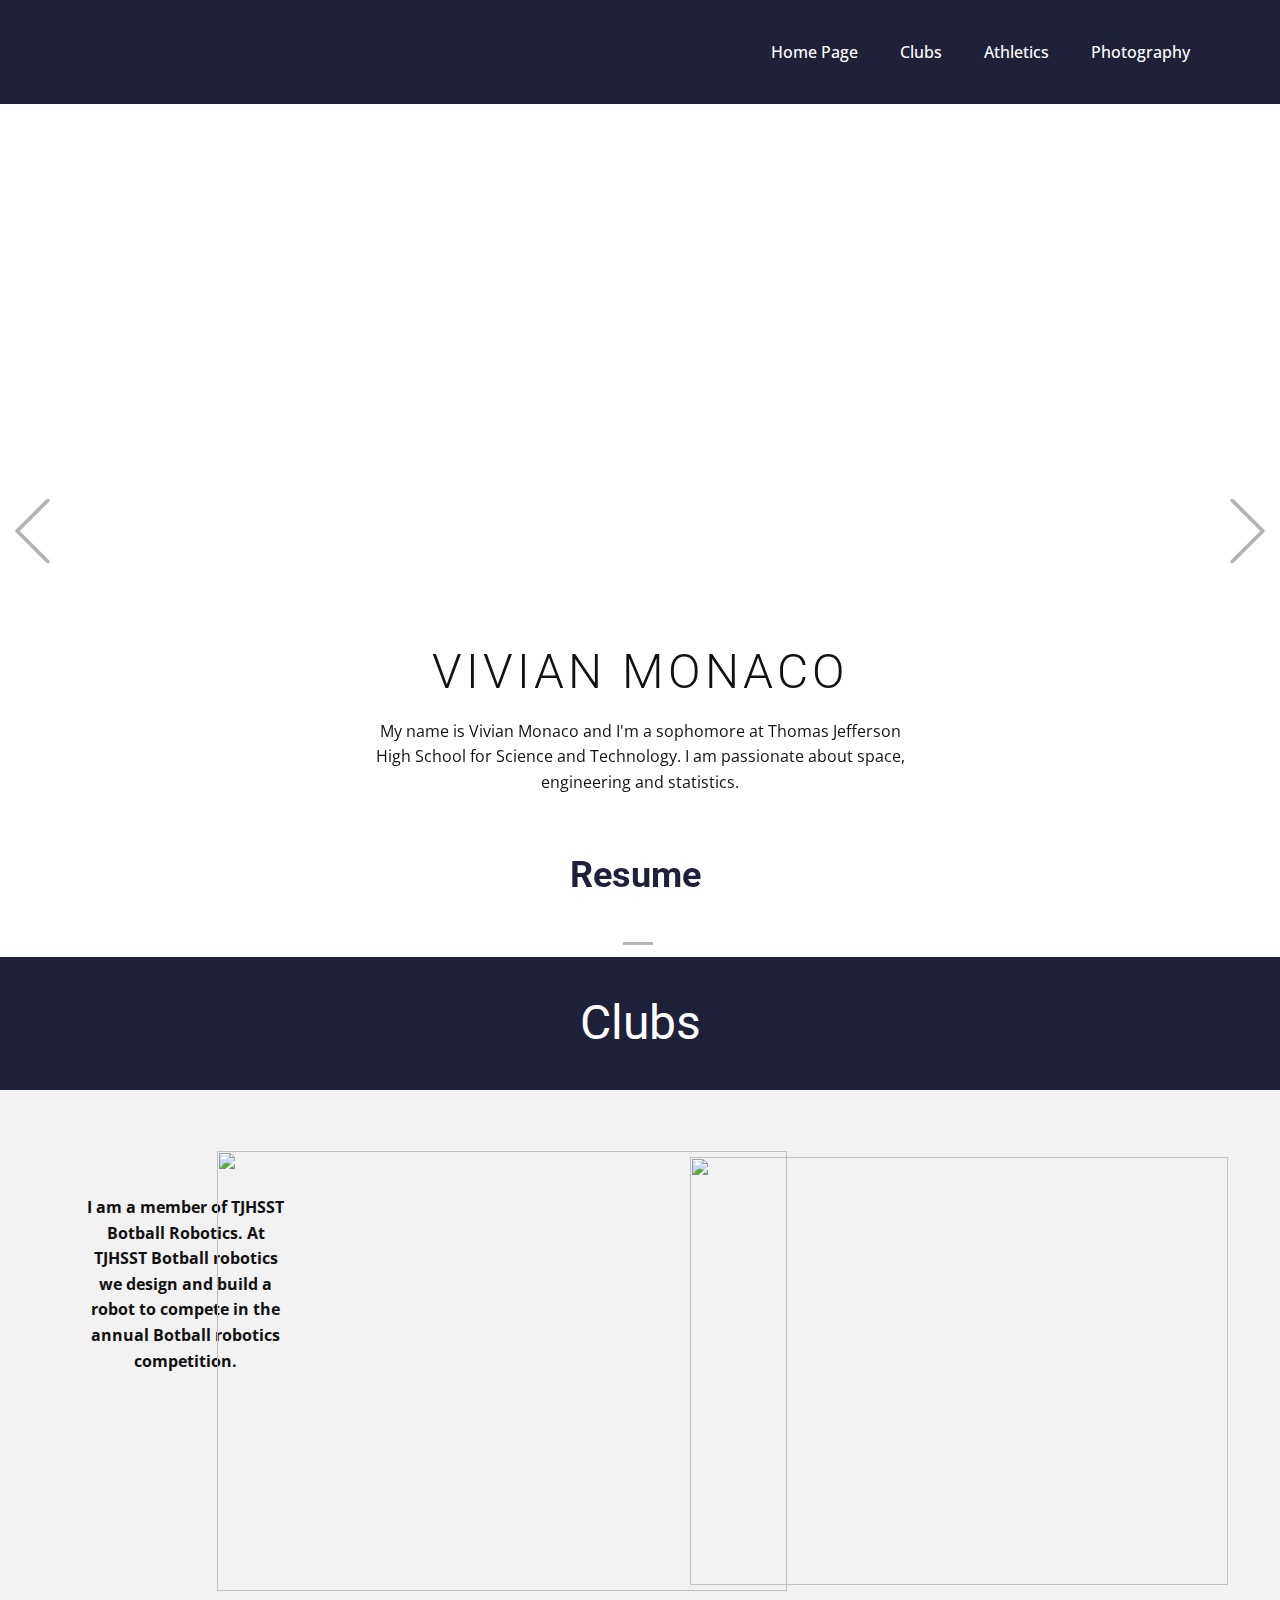
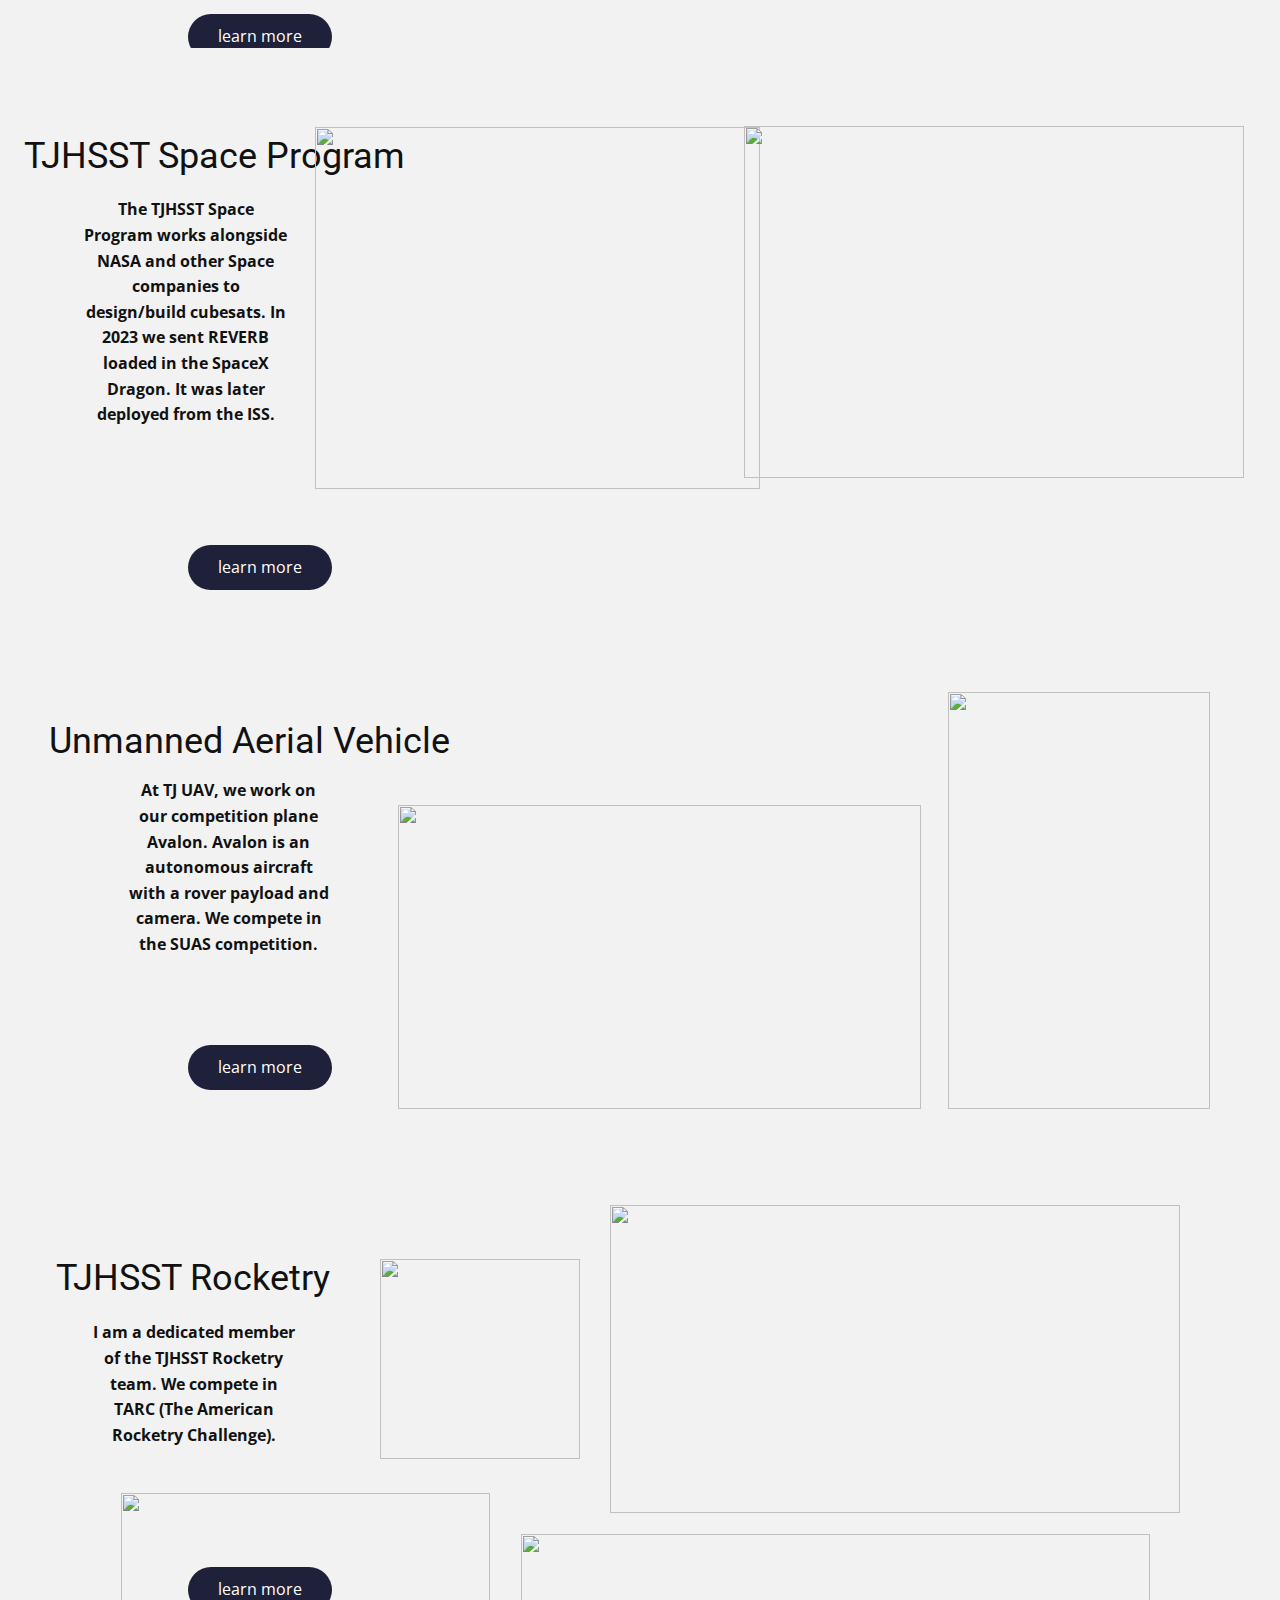
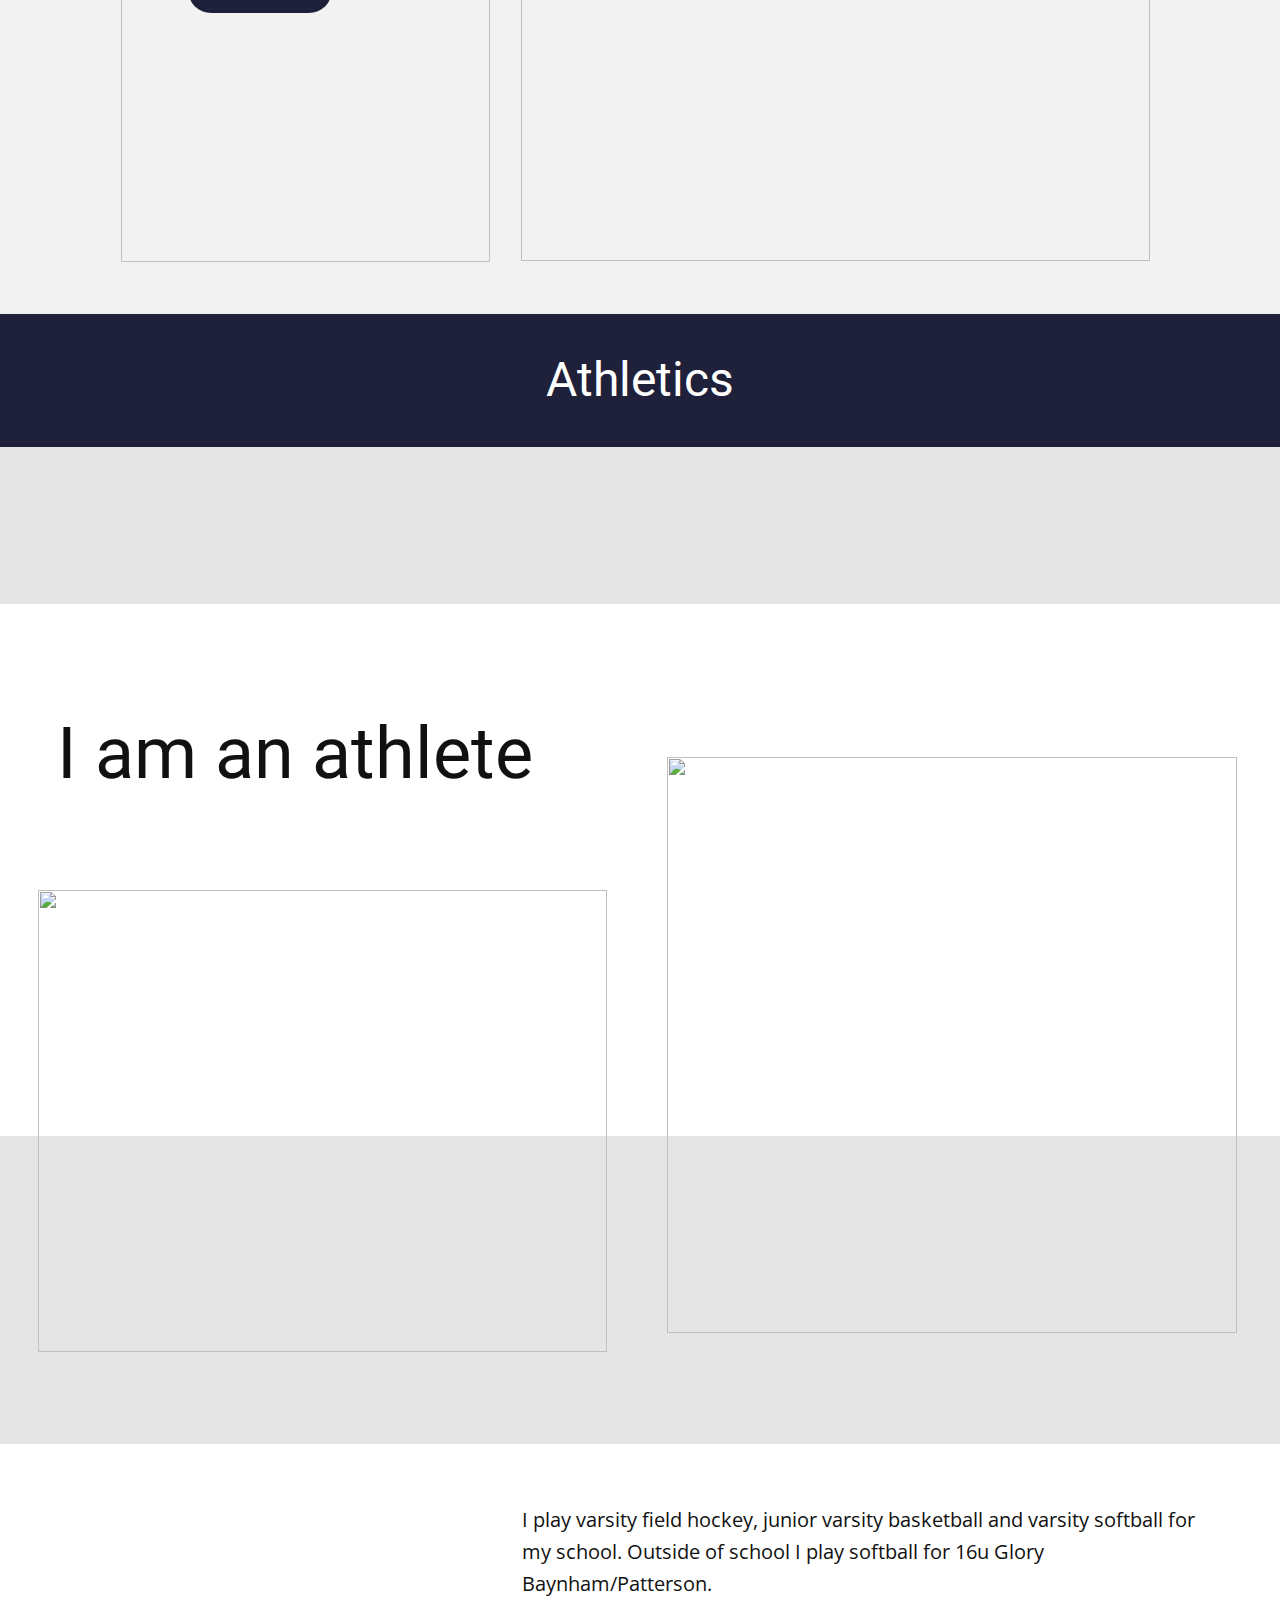
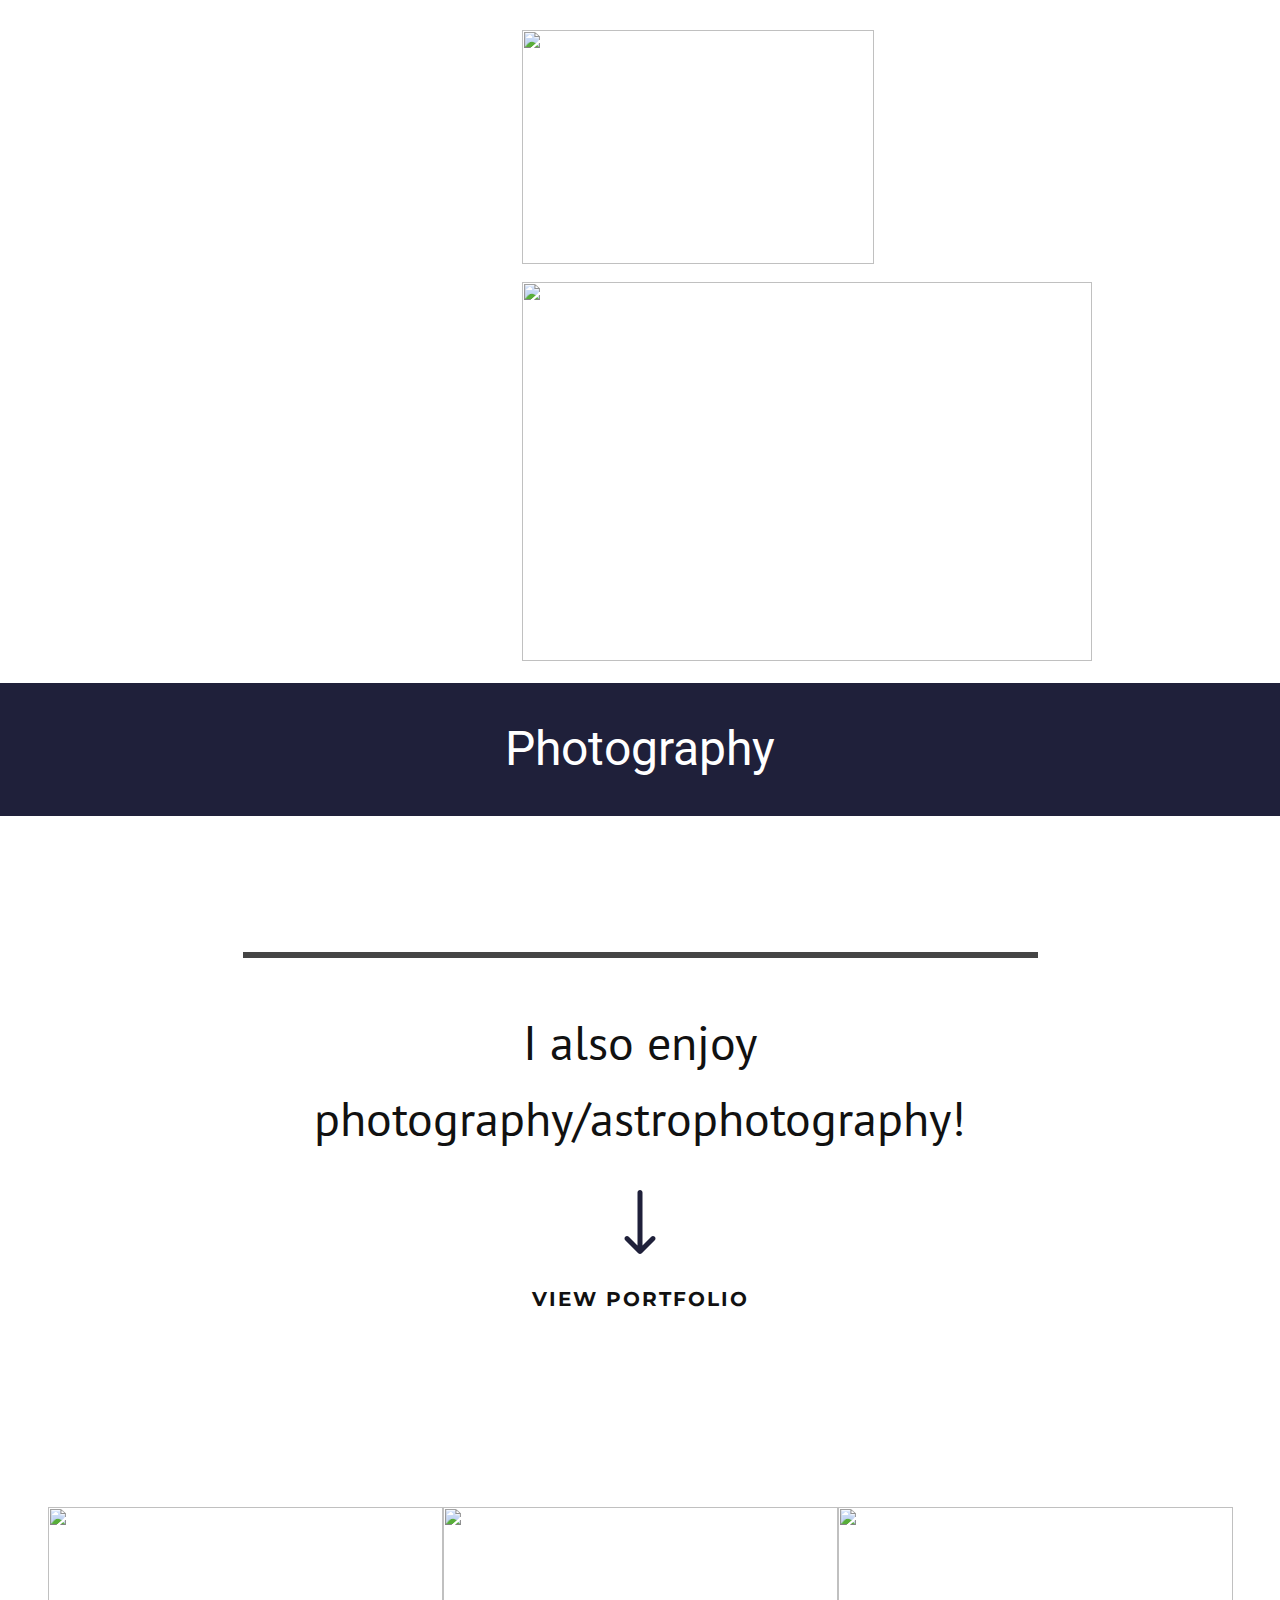
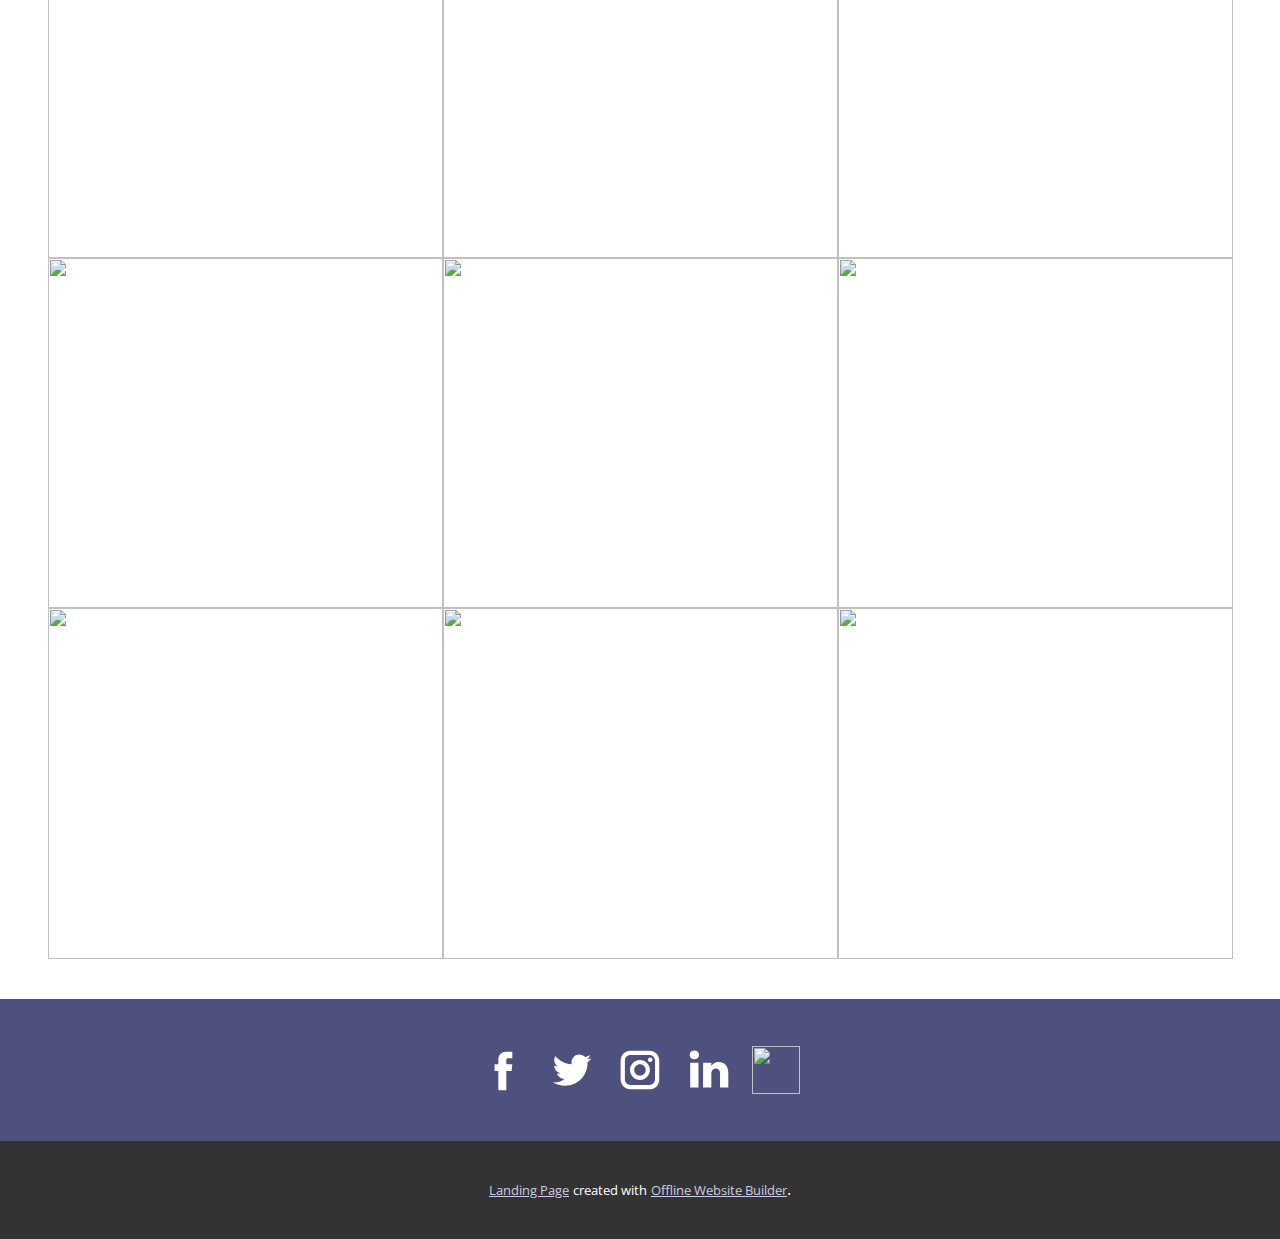
==== commit 4535d2c6: "Add files via upload" ====
--- a/Page-2.html
+++ b/Page-2.html
@@ -126,7 +126,7 @@
           </div>
         </div>
         <img class="u-image u-image-contain u-image-default u-image-1" src="images/image.png" alt="" data-image-width="977" data-image-height="1248">
-        <img class="u-image u-image-default u-image-2" src="images/image-25.png" alt="" data-image-width="1000" data-image-height="750">
+        <img class="u-image u-image-default u-image-2" src="images/image-24.png" alt="" data-image-width="1000" data-image-height="750">
       </div>
     </section>
     <section class="u-clearfix u-grey-5 u-section-4" id="carousel_6f08">
@@ -139,7 +139,7 @@
                   <h2 class="u-align-center u-text u-text-default u-text-1">TJHSST Space Program</h2>
                   <p class="u-align-center u-text u-text-2"><b>The TJHSST Space Program works alongside NASA and other Space companies to design/build cubesats. In 2023 we sent REVERB loaded in the SpaceX Dragon. It was later deployed from the ISS.</b>
                   </p>
-                  <img class="u-image u-image-contain u-image-default u-image-1" src="images/image-10.png" alt="" data-image-width="1291" data-image-height="1080">
+                  <img class="u-image u-image-contain u-image-default u-image-1" src="images/image-2.png" alt="" data-image-width="1291" data-image-height="1080">
                   <a href="#" class="u-btn u-btn-round u-button-style u-radius-50 u-btn-1">learn more</a>
                 </div>
               </div>
@@ -180,15 +180,15 @@
                   <p class="u-align-center u-text u-text-2">I am a dedicated member of the TJHSST Rocketry team. We c<b>ompete in TARC (The American Rocketry Challenge).</b>
                   </p>
                   <a href="#" class="u-btn u-btn-round u-button-style u-radius-50 u-btn-1">learn more</a>
-                  <img class="u-image u-image-contain u-image-default u-preserve-proportions u-image-1" src="images/image-12.png" alt="" data-image-width="369" data-image-height="369">
-                </div>
-              </div>
-            </div>
-          </div>
-        </div>
-        <img class="u-image u-image-contain u-image-default u-image-2" src="images/image-23.png" alt="" data-image-width="1627" data-image-height="966">
-        <img class="u-image u-image-default u-preserve-proportions u-image-3" src="images/image-17.png" alt="" data-image-width="200" data-image-height="200">
-        <img class="u-image u-image-default u-image-4" src="images/image-28.png" alt="" data-image-width="1440" data-image-height="960">
+                  <img class="u-image u-image-contain u-image-default u-preserve-proportions u-image-1" src="images/image-6.png" alt="" data-image-width="369" data-image-height="369">
+                </div>
+              </div>
+            </div>
+          </div>
+        </div>
+        <img class="u-image u-image-contain u-image-default u-image-2" src="images/image-7.png" alt="" data-image-width="1627" data-image-height="966">
+        <img class="u-image u-image-default u-preserve-proportions u-image-3" src="images/image-8.png" alt="" data-image-width="200" data-image-height="200">
+        <img class="u-image u-image-default u-image-4" src="images/image-25.png" alt="" data-image-width="1440" data-image-height="960">
       </div>
     </section>
     <section class="u-clearfix u-palette-1-dark-2 u-section-7" id="carousel_8b20">
--- a/nicepage.css
+++ b/nicepage.css
@@ -0,0 +1,38327 @@
+/*begin-commonstyles library*//*!
+ * froala_editor v4.0.6 (https://www.froala.com/wysiwyg-editor)
+ * License https://froala.com/wysiwyg-editor/terms/
+ * Copyright 2014-2021 Froala Labs
+ */
+
+.fr-clearfix::after {
+  clear: both;
+  display: block;
+  content: "";
+  height: 0; }
+
+.fr-hide-by-clipping {
+  position: absolute;
+  width: 1px;
+  height: 1px;
+  padding: 0;
+  margin: -1px;
+  overflow: hidden;
+  clip: rect(0, 0, 0, 0);
+  border: 0; }
+
+.fr-view img.fr-rounded, .fr-view .fr-img-caption.fr-rounded img {
+  border-radius: 10px;
+  -moz-border-radius: 10px;
+  -webkit-border-radius: 10px;
+  -moz-background-clip: padding;
+  -webkit-background-clip: padding-box;
+  background-clip: padding-box; }
+
+.fr-view img.fr-shadow, .fr-view .fr-img-caption.fr-shadow img {
+  -webkit-box-shadow: 10px 10px 5px 0px #cccccc;
+  -moz-box-shadow: 10px 10px 5px 0px #cccccc;
+  box-shadow: 10px 10px 5px 0px #cccccc; }
+
+.fr-view img.fr-bordered, .fr-view .fr-img-caption.fr-bordered img {
+  border: solid 5px #CCC; }
+
+.fr-view img.fr-bordered {
+  -webkit-box-sizing: content-box;
+  -moz-box-sizing: content-box;
+  box-sizing: content-box; }
+
+.fr-view .fr-img-caption.fr-bordered img {
+  -webkit-box-sizing: border-box;
+  -moz-box-sizing: border-box;
+  box-sizing: border-box; }
+
+.fr-view {
+  word-wrap: break-word; }
+  .fr-view span[style~="color:"] a {
+    color: inherit; }
+  .fr-view strong {
+    font-weight: 700; }
+  .fr-view table[border='0'] td:not([class]), .fr-view table[border='0'] th:not([class]), .fr-view table[border='0'] td[class=""], .fr-view table[border='0'] th[class=""] {
+    border-width: 0px; }
+  .fr-view table {
+    border: none;
+    border-collapse: collapse;
+    empty-cells: show;
+    max-width: 100%; }
+    .fr-view table td {
+      min-width: 5px; }
+    .fr-view table.fr-dashed-borders td, .fr-view table.fr-dashed-borders th {
+      border-style: dashed; }
+    .fr-view table.fr-alternate-rows tbody tr:nth-child(2n) {
+      background: whitesmoke; }
+    .fr-view table td, .fr-view table th {
+      border: 1px solid #DDD; }
+      .fr-view table td:empty, .fr-view table th:empty {
+        height: 20px; }
+      .fr-view table td.fr-highlighted, .fr-view table th.fr-highlighted {
+        border: 1px double red; }
+      .fr-view table td.fr-thick, .fr-view table th.fr-thick {
+        border-width: 2px; }
+    .fr-view table th {
+      background: #ececec; }
+  .fr-view hr {
+    clear: both;
+    user-select: none;
+    -o-user-select: none;
+    -moz-user-select: none;
+    -khtml-user-select: none;
+    -webkit-user-select: none;
+    -ms-user-select: none;
+    break-after: always;
+    page-break-after: always; }
+  .fr-view .fr-file {
+    position: relative; }
+    .fr-view .fr-file::after {
+      position: relative;
+      content: "\1F4CE";
+      font-weight: normal; }
+  .fr-view pre {
+    white-space: pre-wrap;
+    word-wrap: break-word;
+    overflow: visible; }
+/*  .fr-view[dir="rtl"] blockquote {
+    border-left: none;
+    border-right: solid 2px #5E35B1;
+    margin-right: 0;
+    padding-right: 5px;
+    padding-left: 0; }
+    .fr-view[dir="rtl"] blockquote blockquote {
+      border-color: #00BCD4; }
+      .fr-view[dir="rtl"] blockquote blockquote blockquote {
+        border-color: #43A047; }
+  .fr-view blockquote {
+    border-left: solid 2px #5E35B1;
+    margin-left: 0;
+    padding-left: 5px;
+    color: #5E35B1; }
+    .fr-view blockquote blockquote {
+      border-color: #00BCD4;
+      color: #00BCD4; }
+      .fr-view blockquote blockquote blockquote {
+        border-color: #43A047;
+        color: #43A047; } */
+  .fr-view span.fr-emoticon {
+    font-weight: normal;
+    font-family: "Apple Color Emoji","Segoe UI Emoji","NotoColorEmoji","Segoe UI Symbol","Android Emoji","EmojiSymbols";
+    display: inline;
+    line-height: 0; }
+    .fr-view span.fr-emoticon.fr-emoticon-img {
+      background-repeat: no-repeat !important;
+      font-size: inherit;
+      height: 1em;
+      width: 1em;
+      min-height: 20px;
+      min-width: 20px;
+      display: inline-block;
+      margin: -.1em .1em .1em;
+      line-height: 1;
+      vertical-align: middle; }
+  .fr-view .fr-text-gray {
+    color: #AAA !important; }
+  .fr-view .fr-text-bordered {
+    border-top: solid 1px #222;
+    border-bottom: solid 1px #222;
+    padding: 10px 0; }
+  .fr-view .fr-text-spaced {
+    letter-spacing: 1px; }
+  .fr-view .fr-text-uppercase {
+    text-transform: uppercase; }
+  .fr-view .fr-class-highlighted {
+    background-color: #ffff00; }
+  .fr-view .fr-class-code {
+    border-color: #cccccc;
+    border-radius: 2px;
+    -moz-border-radius: 2px;
+    -webkit-border-radius: 2px;
+    -moz-background-clip: padding;
+    -webkit-background-clip: padding-box;
+    background-clip: padding-box;
+    background: #f5f5f5;
+    padding: 10px;
+    font-family: "Courier New", Courier, monospace; }
+  .fr-view .fr-class-transparency {
+    opacity: 0.5; }
+  .fr-view img {
+    position: relative;
+    max-width: 100%; }
+    .fr-view img.fr-dib {
+      margin: 10px auto;
+      display: block;
+      float: none;
+      vertical-align: top; }
+      .fr-view img.fr-dib.fr-fil {
+        margin-left: 0;
+        text-align: left; }
+      .fr-view img.fr-dib.fr-fir {
+        margin-right: 0;
+        text-align: right; }
+    .fr-view img.fr-dii {
+      display: inline-block;
+      float: none;
+      vertical-align: bottom;
+      margin-left: 5px;
+      margin-right: 5px;
+      max-width: calc(100% - (2 * 5px)); }
+      .fr-view img.fr-dii.fr-fil {
+        float: left;
+        margin: 10px 15px 10px 0;
+        max-width: calc(100% - 5px); }
+      .fr-view img.fr-dii.fr-fir {
+        float: right;
+        margin: 10px 0 10px 15px;
+        max-width: calc(100% - 5px); }
+  .fr-view span.fr-img-caption {
+    position: relative;
+    max-width: 100%; }
+    .fr-view span.fr-img-caption.fr-dib {
+      margin: 5px auto;
+      display: block;
+      float: none;
+      vertical-align: top; }
+      .fr-view span.fr-img-caption.fr-dib.fr-fil {
+        margin-left: 0;
+        text-align: left; }
+      .fr-view span.fr-img-caption.fr-dib.fr-fir {
+        margin-right: 0;
+        text-align: right; }
+    .fr-view span.fr-img-caption.fr-dii {
+      display: inline-block;
+      float: none;
+      vertical-align: bottom;
+      margin-left: 5px;
+      margin-right: 5px;
+      max-width: calc(100% - (2 * 5px)); }
+      .fr-view span.fr-img-caption.fr-dii.fr-fil {
+        float: left;
+        margin: 5px 5px 5px 0;
+        max-width: calc(100% - 5px); }
+      .fr-view span.fr-img-caption.fr-dii.fr-fir {
+        float: right;
+        margin: 5px 0 5px 5px;
+        max-width: calc(100% - 5px); }
+  .fr-view .fr-video {
+    text-align: center;
+    position: relative; }
+    .fr-view .fr-video.fr-rv {
+      padding-bottom: 56.25%;
+      padding-top: 30px;
+      height: 0;
+      overflow: hidden; }
+      .fr-view .fr-video.fr-rv > iframe, .fr-view .fr-video.fr-rv object, .fr-view .fr-video.fr-rv embed {
+        position: absolute !important;
+        top: 0;
+        left: 0;
+        width: 100%;
+        height: 100%; }
+    .fr-view .fr-video > * {
+      -webkit-box-sizing: content-box;
+      -moz-box-sizing: content-box;
+      box-sizing: content-box;
+      max-width: 100%;
+      border: none; }
+    .fr-view .fr-video.fr-dvb {
+      display: block;
+      clear: both; }
+      .fr-view .fr-video.fr-dvb.fr-fvl {
+        text-align: left; }
+      .fr-view .fr-video.fr-dvb.fr-fvr {
+        text-align: right; }
+    .fr-view .fr-video.fr-dvi {
+      display: inline-block; }
+      .fr-view .fr-video.fr-dvi.fr-fvl {
+        float: left; }
+      .fr-view .fr-video.fr-dvi.fr-fvr {
+        float: right; }
+  .fr-view a.fr-strong {
+    font-weight: 700; }
+  .fr-view a.fr-green {
+    color: green; }
+  .fr-view .fr-img-caption {
+    text-align: center; }
+    .fr-view .fr-img-caption .fr-img-wrap {
+      padding: 0;
+      margin: auto;
+      text-align: center;
+      width: 100%; }
+      .fr-view .fr-img-caption .fr-img-wrap a {
+        display: block; }
+      .fr-view .fr-img-caption .fr-img-wrap img {
+        display: block;
+        margin: auto;
+        width: 100%; }
+      .fr-view .fr-img-caption .fr-img-wrap > span {
+        margin: auto;
+        display: block;
+        padding: 5px 5px 10px;
+        font-size: 14px;
+        font-weight: initial;
+        -webkit-box-sizing: border-box;
+        -moz-box-sizing: border-box;
+        box-sizing: border-box;
+        -webkit-opacity: 0.9;
+        -moz-opacity: 0.9;
+        opacity: 0.9;
+        -ms-filter: "progid:DXImageTransform.Microsoft.Alpha(Opacity=0)";
+        width: 100%;
+        text-align: center; }
+  .fr-view button.fr-rounded, .fr-view input.fr-rounded, .fr-view textarea.fr-rounded {
+    border-radius: 10px;
+    -moz-border-radius: 10px;
+    -webkit-border-radius: 10px;
+    -moz-background-clip: padding;
+    -webkit-background-clip: padding-box;
+    background-clip: padding-box; }
+  .fr-view button.fr-large, .fr-view input.fr-large, .fr-view textarea.fr-large {
+    font-size: 24px; }
+
+/**
+ * Image style.
+ */
+a.fr-view.fr-strong {
+  font-weight: 700; }
+a.fr-view.fr-green {
+  color: green; }
+
+/**
+ * Link style.
+ */
+img.fr-view {
+  position: relative;
+  max-width: 100%; }
+  img.fr-view.fr-dib {
+    margin: 5px auto;
+    display: block;
+    float: none;
+    vertical-align: top; }
+    img.fr-view.fr-dib.fr-fil {
+      margin-left: 0;
+      text-align: left; }
+    img.fr-view.fr-dib.fr-fir {
+      margin-right: 0;
+      text-align: right; }
+  img.fr-view.fr-dii {
+    display: inline-block;
+    float: none;
+    vertical-align: bottom;
+    margin-left: 5px;
+    margin-right: 5px;
+    max-width: calc(100% - (2 * 5px)); }
+    img.fr-view.fr-dii.fr-fil {
+      float: left;
+      margin: 5px 5px 5px 0;
+      max-width: calc(100% - 5px); }
+    img.fr-view.fr-dii.fr-fir {
+      float: right;
+      margin: 5px 0 5px 5px;
+      max-width: calc(100% - 5px); }
+
+span.fr-img-caption.fr-view {
+  position: relative;
+  max-width: 100%; }
+  span.fr-img-caption.fr-view.fr-dib {
+    margin: 5px auto;
+    display: block;
+    float: none;
+    vertical-align: top; }
+    span.fr-img-caption.fr-view.fr-dib.fr-fil {
+      margin-left: 0;
+      text-align: left; }
+    span.fr-img-caption.fr-view.fr-dib.fr-fir {
+      margin-right: 0;
+      text-align: right; }
+  span.fr-img-caption.fr-view.fr-dii {
+    display: inline-block;
+    float: none;
+    vertical-align: bottom;
+    margin-left: 5px;
+    margin-right: 5px;
+    max-width: calc(100% - (2 * 5px)); }
+    span.fr-img-caption.fr-view.fr-dii.fr-fil {
+      float: left;
+      margin: 5px 5px 5px 0;
+      max-width: calc(100% - 5px); }
+    span.fr-img-caption.fr-view.fr-dii.fr-fir {
+      float: right;
+      margin: 5px 0 5px 5px;
+      max-width: calc(100% - 5px); }
+/*end-commonstyles library*/@charset "UTF-8";
+.u-hidden-block {
+  visibility: hidden!important;
+}
+.u-locked-block {
+  pointer-events: none!important;
+}
+/*! normalize.css v4.1.1 | MIT License | github.com/necolas/normalize.css */
+html {
+  font-family: sans-serif;
+  -ms-text-size-adjust: 100%;
+  -webkit-text-size-adjust: 100%;
+}
+body {
+  margin: 0;
+}
+article,
+aside,
+details,
+figcaption,
+figure,
+footer,
+header,
+main,
+menu,
+nav,
+section,
+summary {
+  display: block;
+}
+audio,
+canvas,
+progress,
+video {
+  display: inline-block;
+}
+audio:not([controls]) {
+  display: none;
+  height: 0;
+}
+progress {
+  vertical-align: baseline;
+}
+template,
+[hidden] {
+  display: none;
+}
+a {
+  background-color: transparent;
+  -webkit-text-decoration-skip: objects;
+}
+a:active,
+a:hover {
+  outline-width: 0;
+}
+abbr[title] {
+  border-bottom: none;
+  text-decoration: underline;
+}
+b,
+strong {
+  font-weight: inherit;
+  font-weight: bold;
+}
+dfn {
+  font-style: italic;
+}
+h1 {
+  font-size: 2em;
+  margin: 0.67em 0;
+}
+mark {
+  background-color: #ff0;
+  color: #000;
+}
+small {
+  font-size: 80%;
+}
+sub,
+sup {
+  font-size: 75%;
+  line-height: 0;
+  position: relative;
+  vertical-align: baseline;
+}
+sub {
+  bottom: -0.25em;
+}
+sup {
+  top: -0.5em;
+}
+img {
+  border-style: none;
+}
+svg:not(:root) {
+  overflow: hidden;
+}
+code,
+kbd,
+pre,
+samp {
+  font-family: monospace,monospace;
+  font-size: 1em;
+}
+hr {
+  box-sizing: content-box;
+  height: 0;
+  overflow: visible;
+}
+button,
+input,
+optgroup,
+select,
+textarea {
+  color: inherit;
+  font: inherit;
+  margin: 0;
+}
+optgroup {
+  font-weight: 700;
+}
+button,
+input {
+  overflow: visible;
+}
+button,
+select {
+  text-transform: none;
+}
+button,
+html [type="button"],
+[type="reset"],
+[type="submit"] {
+  -webkit-appearance: button;
+}
+button::-moz-focus-inner,
+[type="button"]::-moz-focus-inner,
+[type="reset"]::-moz-focus-inner,
+[type="submit"]::-moz-focus-inner {
+  border-style: none;
+  padding: 0;
+}
+button:-moz-focusring,
+[type="button"]:-moz-focusring,
+[type="reset"]:-moz-focusring,
+[type="submit"]:-moz-focusring {
+  outline: 1px dotted ButtonText;
+}
+fieldset {
+  border: 1px solid silver;
+  margin: 0 2px;
+  padding: 0.35em 0.625em 0.75em;
+}
+legend {
+  box-sizing: border-box;
+  color: inherit;
+  display: table;
+  max-width: 100%;
+  padding: 0;
+  white-space: normal;
+}
+textarea {
+  overflow: auto;
+  outline: none;
+}
+button,
+select,
+input,
+textarea {
+  outline: none;
+}
+[type="checkbox"],
+[type="radio"] {
+  box-sizing: border-box;
+  padding: 0;
+}
+[type="number"]::-webkit-inner-spin-button,
+[type="number"]::-webkit-outer-spin-button {
+  height: auto;
+}
+[type="search"] {
+  -webkit-appearance: textfield;
+  outline-offset: -2px;
+}
+[type="search"]::-webkit-search-cancel-button,
+[type="search"]::-webkit-search-decoration {
+  -webkit-appearance: none;
+}
+::-webkit-input-placeholder {
+  color: inherit;
+  opacity: 0.54;
+}
+::-webkit-file-upload-button {
+  -webkit-appearance: button;
+  font: inherit;
+}
+ul,
+ol {
+  padding-left: 20px;
+}
+/* Fade effect */
+/* Over effect */
+/* Slide effect */
+/* Over and Slide effect */
+/* Flip Left effect */
+/* Flip Right effect */
+/* Flip Top effect */
+/* Flip Bottom effect */
+/* Wobble Left effect */
+/* Wobble Right effect */
+/* Wobble top effect */
+/* Wobble bottom effect */
+/* Zoom and Rotate Effects */
+/* Utility */
+.u-over-slide {
+  position: absolute;
+  left: 0;
+  top: 0;
+  width: 100%;
+  height: 100%;
+}
+.u-background-effect {
+  overflow: hidden;
+}
+.u-background-effect ~ .u-container-layout {
+  cursor: pointer;
+}
+/* Fade effect */
+.u-effect-fade .u-over-slide {
+  opacity: 0;
+  transition: all 500ms ease;
+}
+.u-effect-fade:hover .u-over-slide,
+.u-effect-fade.u-effect-active .u-over-slide {
+  opacity: 1;
+}
+/* Over effect */
+.u-effect-over-left .u-over-slide {
+  transform: translate(-100%, 0);
+  transition: all 500ms ease;
+}
+.u-effect-over-left:hover .u-over-slide,
+.u-effect-over-left.u-effect-active .u-over-slide {
+  transform: translate(0, 0);
+}
+.u-effect-over-right .u-over-slide {
+  transform: translate(100%, 0);
+  transition: all 500ms ease;
+}
+.u-effect-over-right:hover .u-over-slide,
+.u-effect-over-right.u-effect-active .u-over-slide {
+  transform: translate(0, 0);
+}
+.u-effect-over-top .u-over-slide {
+  transform: translate(0, -100%);
+  transition: all 500ms ease;
+}
+.u-effect-over-top:hover .u-over-slide,
+.u-effect-over-top.u-effect-active .u-over-slide {
+  transform: translate(0, 0);
+}
+.u-effect-over-bottom .u-over-slide {
+  transform: translate(0, 100%);
+  transition: all 500ms ease;
+}
+.u-effect-over-bottom:hover .u-over-slide,
+.u-effect-over-bottom.u-effect-active .u-over-slide {
+  transform: translate(0, 0);
+}
+.u-effect-over-topleft .u-over-slide {
+  transform: translate(-100%, -100%);
+  transition: all 500ms ease;
+}
+.u-effect-over-topleft:hover .u-over-slide,
+.u-effect-over-topleft.u-effect-active .u-over-slide {
+  transform: translate(0, 0);
+}
+.u-effect-over-topright .u-over-slide {
+  transform: translate(100%, -100%);
+  transition: all 500ms ease;
+}
+.u-effect-over-topright:hover .u-over-slide,
+.u-effect-over-topright.u-effect-active .u-over-slide {
+  transform: translate(0, 0);
+}
+.u-effect-over-bottomleft .u-over-slide {
+  transform: translate(-100%, 100%);
+  transition: all 500ms ease;
+}
+.u-effect-over-bottomleft:hover .u-over-slide,
+.u-effect-over-bottomleft.u-effect-active .u-over-slide {
+  transform: translate(0, 0);
+}
+.u-effect-over-bottomright .u-over-slide {
+  transform: translate(100%, 100%);
+  transition: all 500ms ease;
+}
+.u-effect-over-bottomright:hover .u-over-slide,
+.u-effect-over-bottomright.u-effect-active .u-over-slide {
+  transform: translate(0, 0);
+}
+/* Slide effect */
+.u-effect-slide-left .u-over-slide {
+  transform: translate(-100%, 0);
+  transition: all 500ms ease;
+}
+.u-effect-slide-left:hover .u-over-slide,
+.u-effect-slide-left.u-effect-active .u-over-slide {
+  transform: translate(0, 0);
+}
+.u-effect-slide-left .u-back-slide {
+  transition: all 500ms ease;
+}
+.u-effect-slide-left:hover .u-back-slide,
+.u-effect-slide-left.u-effect-active .u-back-slide {
+  transform: translate(100%, 0);
+}
+.u-effect-slide-right .u-over-slide {
+  transform: translate(100%, 0);
+  transition: all 500ms ease;
+}
+.u-effect-slide-right:hover .u-over-slide,
+.u-effect-slide-right.u-effect-active .u-over-slide {
+  transform: translate(0, 0);
+}
+.u-effect-slide-right .u-back-slide {
+  transition: all 500ms ease;
+}
+.u-effect-slide-right:hover .u-back-slide,
+.u-effect-slide-right.u-effect-active .u-back-slide {
+  transform: translate(-100%, 0);
+}
+.u-effect-slide-top .u-over-slide {
+  transform: translate(0, -100%);
+  transition: all 500ms ease;
+}
+.u-effect-slide-top:hover .u-over-slide,
+.u-effect-slide-top.u-effect-active .u-over-slide {
+  transform: translate(0, 0);
+}
+.u-effect-slide-top .u-back-slide {
+  transition: all 500ms ease;
+}
+.u-effect-slide-top:hover .u-back-slide,
+.u-effect-slide-top.u-effect-active .u-back-slide {
+  transform: translate(0, 100%);
+}
+.u-effect-slide-bottom .u-over-slide {
+  transform: translate(0, 100%);
+  transition: all 500ms ease;
+}
+.u-effect-slide-bottom:hover .u-over-slide,
+.u-effect-slide-bottom.u-effect-active .u-over-slide {
+  transform: translate(0, 0);
+}
+.u-effect-slide-bottom .u-back-slide {
+  transition: all 500ms ease;
+}
+.u-effect-slide-bottom:hover .u-back-slide,
+.u-effect-slide-bottom.u-effect-active .u-back-slide {
+  transform: translate(0, -100%);
+}
+.u-effect-slide-topleft .u-over-slide {
+  transform: translate(-100%, -100%);
+  transition: all 500ms ease;
+}
+.u-effect-slide-topleft:hover .u-over-slide,
+.u-effect-slide-topleft.u-effect-active .u-over-slide {
+  transform: translate(0, 0);
+}
+.u-effect-slide-topleft .u-back-slide {
+  transition: all 500ms ease;
+}
+.u-effect-slide-topleft:hover .u-back-slide,
+.u-effect-slide-topleft.u-effect-active .u-back-slide {
+  transform: translate(100%, 100%);
+}
+.u-effect-slide-topright .u-over-slide {
+  transform: translate(100%, -100%);
+  transition: all 500ms ease;
+}
+.u-effect-slide-topright:hover .u-over-slide,
+.u-effect-slide-topright.u-effect-active .u-over-slide {
+  transform: translate(0, 0);
+}
+.u-effect-slide-topright .u-back-slide {
+  transition: all 500ms ease;
+}
+.u-effect-slide-topright:hover .u-back-slide,
+.u-effect-slide-topright.u-effect-active .u-back-slide {
+  transform: translate(-100%, 100%);
+}
+.u-effect-slide-bottomleft .u-over-slide {
+  transform: translate(-100%, 100%);
+  transition: all 500ms ease;
+}
+.u-effect-slide-bottomleft:hover .u-over-slide,
+.u-effect-slide-bottomleft.u-effect-active .u-over-slide {
+  transform: translate(0, 0);
+}
+.u-effect-slide-bottomleft .u-back-slide {
+  transition: all 500ms ease;
+}
+.u-effect-slide-bottomleft:hover .u-back-slide,
+.u-effect-slide-bottomleft.u-effect-active .u-back-slide {
+  transform: translate(100%, -100%);
+}
+.u-effect-slide-bottomright .u-over-slide {
+  transform: translate(100%, 100%);
+  transition: all 500ms ease;
+}
+.u-effect-slide-bottomright:hover .u-over-slide,
+.u-effect-slide-bottomright.u-effect-active .u-over-slide {
+  transform: translate(0, 0);
+}
+.u-effect-slide-bottomright .u-back-slide {
+  transition: all 500ms ease;
+}
+.u-effect-slide-bottomright:hover .u-back-slide,
+.u-effect-slide-bottomright.u-effect-active .u-back-slide {
+  transform: translate(-100%, -100%);
+}
+/* Flip */
+.u-effect-flip-left,
+.u-effect-flip-left .u-slidesWrapper {
+  perspective: 300px;
+}
+.u-effect-flip-left .u-over-slide {
+  opacity: 0;
+  transform: rotateY(180deg);
+  transform-origin: center left;
+  transition: transform 500ms ease, transform-origin 500ms ease, opacity 0ms ease 500ms;
+}
+.u-effect-flip-left:hover .u-over-slide,
+.u-effect-flip-left.u-effect-active .u-over-slide {
+  opacity: 1;
+  transform: rotateY(0deg);
+  transition: transform 500ms ease, transform-origin 500ms ease;
+}
+.u-effect-flip-right,
+.u-effect-flip-right .u-slidesWrapper {
+  perspective: 300px;
+}
+.u-effect-flip-right .u-over-slide {
+  opacity: 0;
+  transform: rotateY(-180deg);
+  transform-origin: center right;
+  transition: transform 500ms ease, transform-origin 500ms ease, opacity 0ms ease 500ms;
+}
+.u-effect-flip-right:hover .u-over-slide,
+.u-effect-flip-right.u-effect-active .u-over-slide {
+  opacity: 1;
+  transform: rotateY(0deg);
+  transition: transform 500ms ease, transform-origin 500ms ease;
+}
+.u-effect-flip-top,
+.u-effect-flip-top .u-slidesWrapper {
+  perspective: 300px;
+}
+.u-effect-flip-top .u-over-slide {
+  opacity: 0;
+  transform: rotateX(-180deg);
+  transform-origin: center top;
+  transition: transform 500ms ease, transform-origin 500ms ease, opacity 0ms ease 500ms;
+}
+.u-effect-flip-top:hover .u-over-slide,
+.u-effect-flip-top.u-effect-active .u-over-slide {
+  opacity: 1;
+  transform: rotateX(0deg);
+  transition: transform 500ms ease, transform-origin 500ms ease;
+}
+.u-effect-flip-bottom,
+.u-effect-flip-bottom .u-slidesWrapper {
+  perspective: 300px;
+}
+.u-effect-flip-bottom .u-over-slide {
+  opacity: 0;
+  transform: rotateX(180deg);
+  transform-origin: center bottom;
+  transition: transform 500ms ease, transform-origin 500ms ease, opacity 0ms ease 500ms;
+}
+.u-effect-flip-bottom:hover .u-over-slide,
+.u-effect-flip-bottom.u-effect-active .u-over-slide {
+  opacity: 1;
+  transform: rotateX(0deg);
+  transition: transform 500ms ease, transform-origin 500ms ease;
+}
+/* Wooble */
+.u-effect-wobble-left,
+.u-effect-wobble-left .u-slidesWrapper {
+  perspective: 300px;
+}
+.u-effect-wobble-left .u-over-slide {
+  opacity: 0;
+  transform: rotateY(130deg);
+  transform-origin: center left;
+  transition: transform 500ms ease, transform-origin 500ms ease, opacity 0ms ease 500ms;
+}
+.u-effect-wobble-left:hover .u-over-slide,
+.u-effect-wobble-left.u-effect-active .u-over-slide {
+  opacity: 1;
+  transform: rotateY(0deg);
+  transform-origin: center right;
+  transition: transform 500ms ease, transform-origin 500ms ease;
+}
+.u-effect-wobble-right,
+.u-effect-wobble-right .u-slidesWrapper {
+  perspective: 300px;
+}
+.u-effect-wobble-right .u-over-slide {
+  opacity: 0;
+  transform: rotateY(-130deg);
+  transform-origin: center right;
+  transition: transform 500ms ease, transform-origin 500ms ease, opacity 0ms ease 500ms;
+}
+.u-effect-wobble-right:hover .u-over-slide,
+.u-effect-wobble-right.u-effect-active .u-over-slide {
+  opacity: 1;
+  transform: rotateY(0deg);
+  transform-origin: center left;
+  transition: transform 500ms ease, transform-origin 500ms ease;
+}
+.u-effect-wobble-top,
+.u-effect-wobble-top .u-slidesWrapper {
+  perspective: 300px;
+}
+.u-effect-wobble-top .u-over-slide {
+  opacity: 0;
+  transform: rotateX(-130deg);
+  transform-origin: center top;
+  transition: transform 500ms ease, transform-origin 500ms ease, opacity 0ms ease 500ms;
+}
+.u-effect-wobble-top:hover .u-over-slide,
+.u-effect-wobble-top.u-effect-active .u-over-slide {
+  opacity: 1;
+  transform: rotateX(0deg);
+  transform-origin: center bottom;
+  transition: transform 500ms ease, transform-origin 500ms ease;
+}
+.u-effect-wobble-bottom,
+.u-effect-wobble-bottom .u-slidesWrapper {
+  perspective: 300px;
+}
+.u-effect-wobble-bottom .u-over-slide {
+  opacity: 0;
+  transform: rotateX(130deg);
+  transform-origin: center bottom;
+  transition: transform 500ms ease, transform-origin 500ms ease, opacity 0ms ease 500ms;
+}
+.u-effect-wobble-bottom:hover .u-over-slide,
+.u-effect-wobble-bottom.u-effect-active .u-over-slide {
+  opacity: 1;
+  transform: rotateX(0deg);
+  transform-origin: center top;
+  transition: transform 500ms ease, transform-origin 500ms ease;
+}
+/* Zoom */
+.u-effect-zoom .u-over-slide {
+  transition: transform 500ms ease;
+  transform: scale(0, 0);
+}
+.u-effect-zoom:hover .u-over-slide,
+.u-effect-zoom.u-effect-active .u-over-slide {
+  transform: scale(1, 1);
+}
+.u-effect-hover-zoom .u-back-slide,
+.u-effect-hover-zoom .u-background-effect-image {
+  transition: transform 500ms ease;
+  transform: scale(1);
+}
+.u-effect-hover-zoom:hover .u-back-slide,
+.u-effect-hover-zoom:hover .u-background-effect-image,
+.u-effect-hover-zoom.u-effect-active .u-back-slide,
+.u-effect-hover-zoom.u-effect-active .u-background-effect-image {
+  transform: scale(var(--effect-scale));
+}
+.u-effect-hover-zoomOut .u-back-slide,
+.u-effect-hover-zoomOut .u-background-effect-image {
+  transition: transform 500ms ease;
+  transform: scale(var(--effect-scale));
+}
+.u-effect-hover-zoomOut:hover .u-back-slide,
+.u-effect-hover-zoomOut:hover .u-background-effect-image,
+.u-effect-hover-zoomOut.u-effect-active .u-back-slide,
+.u-effect-hover-zoomOut.u-effect-active .u-background-effect-image {
+  transform: scale(1);
+}
+.u-effect-hover-liftUp > .u-background-effect {
+  overflow: visible;
+}
+.u-effect-hover-liftUp .u-back-slide,
+.u-effect-hover-liftUp .u-background-effect-image {
+  transition: transform 500ms ease;
+  transform: scale(1);
+}
+.u-effect-hover-liftUp:hover .u-back-slide,
+.u-effect-hover-liftUp.u-effect-active .u-back-slide,
+.u-effect-hover-liftUp:hover .u-background-effect-image,
+.u-effect-hover-liftUp.u-effect-active .u-background-effect-image {
+  transform: scale(var(--effect-scale));
+  z-index: 1;
+}
+.u-effect-hover-liftUp:hover > .u-container-layout {
+  z-index: 2;
+}
+.u-effect-zoom-rotate .u-over-slide {
+  transition: transform 500ms ease;
+  transform: rotate(0deg) scale(0, 0);
+}
+.u-effect-zoom-rotate:hover .u-over-slide,
+.u-effect-zoom-rotate.u-effect-active .u-over-slide {
+  transform: rotate(360deg) scale(1, 1);
+}
+.u-effect-zoom-rotateX .u-over-slide {
+  transition: transform 500ms ease;
+  transform: rotateX(0deg) scale(0, 0);
+}
+.u-effect-zoom-rotateX:hover .u-over-slide,
+.u-effect-zoom-rotateX.u-effect-active .u-over-slide {
+  transform: rotateX(360deg) scale(1, 1);
+}
+.u-effect-zoom-rotateY .u-over-slide {
+  transition: transform 500ms ease;
+  transform: rotateY(0deg) scale(0, 0);
+}
+.u-effect-zoom-rotateY:hover .u-over-slide,
+.u-effect-zoom-rotateY.u-effect-active .u-over-slide {
+  transform: rotateY(360deg) scale(1, 1);
+}
+.u-effect-hover-slide .u-back-image,
+.u-effect-hover-slide .u-background-effect-image {
+  transition-duration: 500ms;
+  transition-timing-function: ease;
+  transition-property: left, right, top, bottom;
+}
+.u-effect-hover-slide .u-effect-hover-slide-direction-right {
+  left: auto;
+}
+.u-effect-hover-slide .u-effect-hover-slide-direction-up {
+  top: auto;
+}
+.u-effect-hover-slide:hover .u-back-image.u-effect-hover-slide-direction-left,
+.u-effect-hover-slide:hover .u-background-effect-image.u-effect-hover-slide-direction-left,
+.u-effect-hover-slide.u-effect-active .u-back-image.u-effect-hover-slide-direction-left,
+.u-effect-hover-slide.u-effect-active .u-background-effect-image.u-effect-hover-slide-direction-left {
+  left: 0 !important;
+}
+.u-effect-hover-slide:hover .u-back-image.u-effect-hover-slide-direction-right,
+.u-effect-hover-slide:hover .u-background-effect-image.u-effect-hover-slide-direction-right,
+.u-effect-hover-slide.u-effect-active .u-back-image.u-effect-hover-slide-direction-right,
+.u-effect-hover-slide.u-effect-active .u-background-effect-image.u-effect-hover-slide-direction-right {
+  right: 0 !important;
+}
+.u-effect-hover-slide:hover .u-back-image.u-effect-hover-slide-direction-up,
+.u-effect-hover-slide:hover .u-background-effect-image.u-effect-hover-slide-direction-up,
+.u-effect-hover-slide.u-effect-active .u-back-image.u-effect-hover-slide-direction-up,
+.u-effect-hover-slide.u-effect-active .u-background-effect-image.u-effect-hover-slide-direction-up {
+  bottom: 0 !important;
+}
+.u-effect-hover-slide:hover .u-back-image.u-effect-hover-slide-direction-down,
+.u-effect-hover-slide:hover .u-background-effect-image.u-effect-hover-slide-direction-down,
+.u-effect-hover-slide.u-effect-active .u-back-image.u-effect-hover-slide-direction-down,
+.u-effect-hover-slide.u-effect-active .u-background-effect-image.u-effect-hover-slide-direction-down {
+  top: 0 !important;
+}
+.u-btn {
+  /*display: inline-block;*/
+  display: table;
+  /*TODO maye need another solution for negative marin*/
+  cursor: pointer;
+  color: inherit;
+  font-size: inherit;
+  font-family: inherit;
+  line-height: inherit;
+  letter-spacing: inherit;
+  text-transform: inherit;
+  font-style: inherit;
+  font-weight: inherit;
+  text-decoration: none;
+  border: 0 none transparent;
+  outline-width: 0;
+  background-color: transparent;
+  margin: 0;
+  -webkit-text-decoration-skip: objects;
+  font-style: initial;
+  white-space: nowrap;
+  -webkit-user-select: none;
+      -ms-user-select: none;
+          user-select: none;
+  vertical-align: middle;
+  text-align: center;
+  padding: 10px 30px;
+  border-radius: 0;
+  align-self: flex-start;
+}
+.u-btn:focus,
+.u-btn:active:focus,
+.u-btn.active:focus {
+  outline: thin dotted;
+  outline: 5px auto -webkit-focus-ring-color;
+  outline-offset: -2px;
+}
+.u-btn:hover,
+.u-btn:focus {
+  text-decoration: none;
+}
+.u-btn:active,
+.u-btn.active {
+  outline: 0;
+  background-image: none;
+}
+.u-btn.disabled,
+.u-btn[disabled] {
+  opacity: 0.6;
+}
+.u-btn-circle {
+  border-radius: 50%;
+}
+.u-btn-rectangle {
+  border-radius: 0 !important;
+}
+.u-text a,
+.u-post-content a,
+.u-tab-item a,
+.u-nav-item a {
+  font-size: inherit;
+  font-family: inherit;
+  line-height: inherit;
+  letter-spacing: inherit;
+  text-transform: inherit;
+}
+.u-text:not(ul):not(ol):not(p):not(.u-post-content):not(.u-block-content):not(.u-product-desc):not(.u-cart-block-content):not(.u-checkout-block-content) a {
+  color: inherit;
+}
+.u-text:not(ul):not(ol):not(p):not(.u-post-content):not(.u-block-content):not(.u-product-desc):not(.u-cart-block-content):not(.u-checkout-block-content) a,
+.u-text:not(ul):not(ol):not(p):not(.u-post-content):not(.u-block-content):not(.u-product-desc):not(.u-cart-block-content):not(.u-checkout-block-content) a:hover {
+  text-decoration: none;
+}
+.u-link,
+a {
+  border-top-width: 0;
+  border-left-width: 0;
+  border-right-width: 0;
+}
+.u-link {
+  display: table;
+  border-style: solid;
+  border-bottom-width: 0;
+  white-space: nowrap;
+  align-self: flex-start;
+}
+.u-link,
+.u-link:hover,
+.u-link:focus {
+  text-decoration: none;
+}
+.u-link:focus,
+.u-link:active:focus,
+.u-link.active:focus {
+  outline: thin dotted;
+  outline: 5px auto -webkit-focus-ring-color;
+  outline-offset: -2px;
+}
+.u-underline,
+.u-underline:hover {
+  text-decoration: underline;
+  border-bottom-width: 0;
+}
+.u-no-underline,
+.u-no-underline:hover {
+  text-decoration: none;
+  border-bottom-width: 0;
+}
+.u-block-content > :first-child,
+.u-product-desc > :first-child,
+.u-product-tab-pane > :first-child,
+.u-post-content > :first-child {
+  margin-top: 0;
+}
+.u-block-content > :last-child,
+.u-product-desc > :last-child,
+.u-product-tab-pane > :last-child,
+.u-post-content > :last-child {
+  margin-bottom: 0;
+}
+.u-block-content p,
+.u-product-desc p,
+.u-product-tab-pane p,
+.u-post-content p {
+  text-decoration: inherit !important;
+  color: inherit !important;
+  font-style: inherit !important;
+  font-size: inherit !important;
+  font-weight: inherit !important;
+  font-family: inherit !important;
+  line-height: inherit !important;
+  letter-spacing: inherit !important;
+  text-transform: inherit !important;
+}
+.u-logo {
+  color: inherit;
+  font-size: inherit;
+  font-family: inherit;
+  line-height: inherit;
+  letter-spacing: inherit;
+  text-transform: inherit;
+  font-style: inherit;
+  font-weight: inherit;
+  text-decoration: none;
+  border: 0 none transparent;
+  outline-width: 0;
+  background-color: transparent;
+  margin: 0;
+  -webkit-text-decoration-skip: objects;
+}
+.u-image.u-logo {
+  display: table;
+  white-space: nowrap;
+}
+.u-image.u-logo img {
+  display: block;
+}
+.u-form-horizontal {
+  display: flex;
+  flex-flow: row;
+  align-items: center;
+  flex-grow: 1;
+}
+.u-input {
+  display: block;
+  width: 100%;
+  padding: 10px 12px;
+  background-image: none;
+  background-clip: padding-box;
+  border: none;
+  border-radius: 3px;
+  transition: border-color ease-in-out 0.15s, box-shadow ease-in-out 0.15s;
+  background-color: transparent;
+  color: inherit;
+  height: auto;
+}
+.u-form-horizontal .u-form-group:not(.u-label-top) label,
+.u-form-horizontal .u-form-group:not(.u-label-top) input,
+.u-form-horizontal .u-form-select-wrapper,
+.u-form-horizontal .u-form-radio-button-wrapper {
+  display: flex;
+  align-items: center;
+  justify-content: center;
+  margin-bottom: 0;
+  flex-grow: 1;
+}
+.u-form-vertical {
+  display: flex;
+  flex-wrap: wrap;
+  align-items: flex-end;
+}
+.u-form-vertical.u-form-spacing-50 {
+  margin-left: -50px;
+  width: calc(100% +  50px);
+}
+.u-form-vertical.u-form-spacing-50 .u-form-group {
+  margin-bottom: 50px;
+  padding-left: 50px;
+}
+.u-form-vertical.u-form-spacing-50 .u-form-group.u-form-line {
+  margin-left: 50px;
+}
+.u-form-vertical.u-form-spacing-49 {
+  margin-left: -49px;
+  width: calc(100% +  49px);
+}
+.u-form-vertical.u-form-spacing-49 .u-form-group {
+  margin-bottom: 49px;
+  padding-left: 49px;
+}
+.u-form-vertical.u-form-spacing-49 .u-form-group.u-form-line {
+  margin-left: 49px;
+}
+.u-form-vertical.u-form-spacing-48 {
+  margin-left: -48px;
+  width: calc(100% +  48px);
+}
+.u-form-vertical.u-form-spacing-48 .u-form-group {
+  margin-bottom: 48px;
+  padding-left: 48px;
+}
+.u-form-vertical.u-form-spacing-48 .u-form-group.u-form-line {
+  margin-left: 48px;
+}
+.u-form-vertical.u-form-spacing-47 {
+  margin-left: -47px;
+  width: calc(100% +  47px);
+}
+.u-form-vertical.u-form-spacing-47 .u-form-group {
+  margin-bottom: 47px;
+  padding-left: 47px;
+}
+.u-form-vertical.u-form-spacing-47 .u-form-group.u-form-line {
+  margin-left: 47px;
+}
+.u-form-vertical.u-form-spacing-46 {
+  margin-left: -46px;
+  width: calc(100% +  46px);
+}
+.u-form-vertical.u-form-spacing-46 .u-form-group {
+  margin-bottom: 46px;
+  padding-left: 46px;
+}
+.u-form-vertical.u-form-spacing-46 .u-form-group.u-form-line {
+  margin-left: 46px;
+}
+.u-form-vertical.u-form-spacing-45 {
+  margin-left: -45px;
+  width: calc(100% +  45px);
+}
+.u-form-vertical.u-form-spacing-45 .u-form-group {
+  margin-bottom: 45px;
+  padding-left: 45px;
+}
+.u-form-vertical.u-form-spacing-45 .u-form-group.u-form-line {
+  margin-left: 45px;
+}
+.u-form-vertical.u-form-spacing-44 {
+  margin-left: -44px;
+  width: calc(100% +  44px);
+}
+.u-form-vertical.u-form-spacing-44 .u-form-group {
+  margin-bottom: 44px;
+  padding-left: 44px;
+}
+.u-form-vertical.u-form-spacing-44 .u-form-group.u-form-line {
+  margin-left: 44px;
+}
+.u-form-vertical.u-form-spacing-43 {
+  margin-left: -43px;
+  width: calc(100% +  43px);
+}
+.u-form-vertical.u-form-spacing-43 .u-form-group {
+  margin-bottom: 43px;
+  padding-left: 43px;
+}
+.u-form-vertical.u-form-spacing-43 .u-form-group.u-form-line {
+  margin-left: 43px;
+}
+.u-form-vertical.u-form-spacing-42 {
+  margin-left: -42px;
+  width: calc(100% +  42px);
+}
+.u-form-vertical.u-form-spacing-42 .u-form-group {
+  margin-bottom: 42px;
+  padding-left: 42px;
+}
+.u-form-vertical.u-form-spacing-42 .u-form-group.u-form-line {
+  margin-left: 42px;
+}
+.u-form-vertical.u-form-spacing-41 {
+  margin-left: -41px;
+  width: calc(100% +  41px);
+}
+.u-form-vertical.u-form-spacing-41 .u-form-group {
+  margin-bottom: 41px;
+  padding-left: 41px;
+}
+.u-form-vertical.u-form-spacing-41 .u-form-group.u-form-line {
+  margin-left: 41px;
+}
+.u-form-vertical.u-form-spacing-40 {
+  margin-left: -40px;
+  width: calc(100% +  40px);
+}
+.u-form-vertical.u-form-spacing-40 .u-form-group {
+  margin-bottom: 40px;
+  padding-left: 40px;
+}
+.u-form-vertical.u-form-spacing-40 .u-form-group.u-form-line {
+  margin-left: 40px;
+}
+.u-form-vertical.u-form-spacing-39 {
+  margin-left: -39px;
+  width: calc(100% +  39px);
+}
+.u-form-vertical.u-form-spacing-39 .u-form-group {
+  margin-bottom: 39px;
+  padding-left: 39px;
+}
+.u-form-vertical.u-form-spacing-39 .u-form-group.u-form-line {
+  margin-left: 39px;
+}
+.u-form-vertical.u-form-spacing-38 {
+  margin-left: -38px;
+  width: calc(100% +  38px);
+}
+.u-form-vertical.u-form-spacing-38 .u-form-group {
+  margin-bottom: 38px;
+  padding-left: 38px;
+}
+.u-form-vertical.u-form-spacing-38 .u-form-group.u-form-line {
+  margin-left: 38px;
+}
+.u-form-vertical.u-form-spacing-37 {
+  margin-left: -37px;
+  width: calc(100% +  37px);
+}
+.u-form-vertical.u-form-spacing-37 .u-form-group {
+  margin-bottom: 37px;
+  padding-left: 37px;
+}
+.u-form-vertical.u-form-spacing-37 .u-form-group.u-form-line {
+  margin-left: 37px;
+}
+.u-form-vertical.u-form-spacing-36 {
+  margin-left: -36px;
+  width: calc(100% +  36px);
+}
+.u-form-vertical.u-form-spacing-36 .u-form-group {
+  margin-bottom: 36px;
+  padding-left: 36px;
+}
+.u-form-vertical.u-form-spacing-36 .u-form-group.u-form-line {
+  margin-left: 36px;
+}
+.u-form-vertical.u-form-spacing-35 {
+  margin-left: -35px;
+  width: calc(100% +  35px);
+}
+.u-form-vertical.u-form-spacing-35 .u-form-group {
+  margin-bottom: 35px;
+  padding-left: 35px;
+}
+.u-form-vertical.u-form-spacing-35 .u-form-group.u-form-line {
+  margin-left: 35px;
+}
+.u-form-vertical.u-form-spacing-34 {
+  margin-left: -34px;
+  width: calc(100% +  34px);
+}
+.u-form-vertical.u-form-spacing-34 .u-form-group {
+  margin-bottom: 34px;
+  padding-left: 34px;
+}
+.u-form-vertical.u-form-spacing-34 .u-form-group.u-form-line {
+  margin-left: 34px;
+}
+.u-form-vertical.u-form-spacing-33 {
+  margin-left: -33px;
+  width: calc(100% +  33px);
+}
+.u-form-vertical.u-form-spacing-33 .u-form-group {
+  margin-bottom: 33px;
+  padding-left: 33px;
+}
+.u-form-vertical.u-form-spacing-33 .u-form-group.u-form-line {
+  margin-left: 33px;
+}
+.u-form-vertical.u-form-spacing-32 {
+  margin-left: -32px;
+  width: calc(100% +  32px);
+}
+.u-form-vertical.u-form-spacing-32 .u-form-group {
+  margin-bottom: 32px;
+  padding-left: 32px;
+}
+.u-form-vertical.u-form-spacing-32 .u-form-group.u-form-line {
+  margin-left: 32px;
+}
+.u-form-vertical.u-form-spacing-31 {
+  margin-left: -31px;
+  width: calc(100% +  31px);
+}
+.u-form-vertical.u-form-spacing-31 .u-form-group {
+  margin-bottom: 31px;
+  padding-left: 31px;
+}
+.u-form-vertical.u-form-spacing-31 .u-form-group.u-form-line {
+  margin-left: 31px;
+}
+.u-form-vertical.u-form-spacing-30 {
+  margin-left: -30px;
+  width: calc(100% +  30px);
+}
+.u-form-vertical.u-form-spacing-30 .u-form-group {
+  margin-bottom: 30px;
+  padding-left: 30px;
+}
+.u-form-vertical.u-form-spacing-30 .u-form-group.u-form-line {
+  margin-left: 30px;
+}
+.u-form-vertical.u-form-spacing-29 {
+  margin-left: -29px;
+  width: calc(100% +  29px);
+}
+.u-form-vertical.u-form-spacing-29 .u-form-group {
+  margin-bottom: 29px;
+  padding-left: 29px;
+}
+.u-form-vertical.u-form-spacing-29 .u-form-group.u-form-line {
+  margin-left: 29px;
+}
+.u-form-vertical.u-form-spacing-28 {
+  margin-left: -28px;
+  width: calc(100% +  28px);
+}
+.u-form-vertical.u-form-spacing-28 .u-form-group {
+  margin-bottom: 28px;
+  padding-left: 28px;
+}
+.u-form-vertical.u-form-spacing-28 .u-form-group.u-form-line {
+  margin-left: 28px;
+}
+.u-form-vertical.u-form-spacing-27 {
+  margin-left: -27px;
+  width: calc(100% +  27px);
+}
+.u-form-vertical.u-form-spacing-27 .u-form-group {
+  margin-bottom: 27px;
+  padding-left: 27px;
+}
+.u-form-vertical.u-form-spacing-27 .u-form-group.u-form-line {
+  margin-left: 27px;
+}
+.u-form-vertical.u-form-spacing-26 {
+  margin-left: -26px;
+  width: calc(100% +  26px);
+}
+.u-form-vertical.u-form-spacing-26 .u-form-group {
+  margin-bottom: 26px;
+  padding-left: 26px;
+}
+.u-form-vertical.u-form-spacing-26 .u-form-group.u-form-line {
+  margin-left: 26px;
+}
+.u-form-vertical.u-form-spacing-25 {
+  margin-left: -25px;
+  width: calc(100% +  25px);
+}
+.u-form-vertical.u-form-spacing-25 .u-form-group {
+  margin-bottom: 25px;
+  padding-left: 25px;
+}
+.u-form-vertical.u-form-spacing-25 .u-form-group.u-form-line {
+  margin-left: 25px;
+}
+.u-form-vertical.u-form-spacing-24 {
+  margin-left: -24px;
+  width: calc(100% +  24px);
+}
+.u-form-vertical.u-form-spacing-24 .u-form-group {
+  margin-bottom: 24px;
+  padding-left: 24px;
+}
+.u-form-vertical.u-form-spacing-24 .u-form-group.u-form-line {
+  margin-left: 24px;
+}
+.u-form-vertical.u-form-spacing-23 {
+  margin-left: -23px;
+  width: calc(100% +  23px);
+}
+.u-form-vertical.u-form-spacing-23 .u-form-group {
+  margin-bottom: 23px;
+  padding-left: 23px;
+}
+.u-form-vertical.u-form-spacing-23 .u-form-group.u-form-line {
+  margin-left: 23px;
+}
+.u-form-vertical.u-form-spacing-22 {
+  margin-left: -22px;
+  width: calc(100% +  22px);
+}
+.u-form-vertical.u-form-spacing-22 .u-form-group {
+  margin-bottom: 22px;
+  padding-left: 22px;
+}
+.u-form-vertical.u-form-spacing-22 .u-form-group.u-form-line {
+  margin-left: 22px;
+}
+.u-form-vertical.u-form-spacing-21 {
+  margin-left: -21px;
+  width: calc(100% +  21px);
+}
+.u-form-vertical.u-form-spacing-21 .u-form-group {
+  margin-bottom: 21px;
+  padding-left: 21px;
+}
+.u-form-vertical.u-form-spacing-21 .u-form-group.u-form-line {
+  margin-left: 21px;
+}
+.u-form-vertical.u-form-spacing-20 {
+  margin-left: -20px;
+  width: calc(100% +  20px);
+}
+.u-form-vertical.u-form-spacing-20 .u-form-group {
+  margin-bottom: 20px;
+  padding-left: 20px;
+}
+.u-form-vertical.u-form-spacing-20 .u-form-group.u-form-line {
+  margin-left: 20px;
+}
+.u-form-vertical.u-form-spacing-19 {
+  margin-left: -19px;
+  width: calc(100% +  19px);
+}
+.u-form-vertical.u-form-spacing-19 .u-form-group {
+  margin-bottom: 19px;
+  padding-left: 19px;
+}
+.u-form-vertical.u-form-spacing-19 .u-form-group.u-form-line {
+  margin-left: 19px;
+}
+.u-form-vertical.u-form-spacing-18 {
+  margin-left: -18px;
+  width: calc(100% +  18px);
+}
+.u-form-vertical.u-form-spacing-18 .u-form-group {
+  margin-bottom: 18px;
+  padding-left: 18px;
+}
+.u-form-vertical.u-form-spacing-18 .u-form-group.u-form-line {
+  margin-left: 18px;
+}
+.u-form-vertical.u-form-spacing-17 {
+  margin-left: -17px;
+  width: calc(100% +  17px);
+}
+.u-form-vertical.u-form-spacing-17 .u-form-group {
+  margin-bottom: 17px;
+  padding-left: 17px;
+}
+.u-form-vertical.u-form-spacing-17 .u-form-group.u-form-line {
+  margin-left: 17px;
+}
+.u-form-vertical.u-form-spacing-16 {
+  margin-left: -16px;
+  width: calc(100% +  16px);
+}
+.u-form-vertical.u-form-spacing-16 .u-form-group {
+  margin-bottom: 16px;
+  padding-left: 16px;
+}
+.u-form-vertical.u-form-spacing-16 .u-form-group.u-form-line {
+  margin-left: 16px;
+}
+.u-form-vertical.u-form-spacing-15 {
+  margin-left: -15px;
+  width: calc(100% +  15px);
+}
+.u-form-vertical.u-form-spacing-15 .u-form-group {
+  margin-bottom: 15px;
+  padding-left: 15px;
+}
+.u-form-vertical.u-form-spacing-15 .u-form-group.u-form-line {
+  margin-left: 15px;
+}
+.u-form-vertical.u-form-spacing-14 {
+  margin-left: -14px;
+  width: calc(100% +  14px);
+}
+.u-form-vertical.u-form-spacing-14 .u-form-group {
+  margin-bottom: 14px;
+  padding-left: 14px;
+}
+.u-form-vertical.u-form-spacing-14 .u-form-group.u-form-line {
+  margin-left: 14px;
+}
+.u-form-vertical.u-form-spacing-13 {
+  margin-left: -13px;
+  width: calc(100% +  13px);
+}
+.u-form-vertical.u-form-spacing-13 .u-form-group {
+  margin-bottom: 13px;
+  padding-left: 13px;
+}
+.u-form-vertical.u-form-spacing-13 .u-form-group.u-form-line {
+  margin-left: 13px;
+}
+.u-form-vertical.u-form-spacing-12 {
+  margin-left: -12px;
+  width: calc(100% +  12px);
+}
+.u-form-vertical.u-form-spacing-12 .u-form-group {
+  margin-bottom: 12px;
+  padding-left: 12px;
+}
+.u-form-vertical.u-form-spacing-12 .u-form-group.u-form-line {
+  margin-left: 12px;
+}
+.u-form-vertical.u-form-spacing-11 {
+  margin-left: -11px;
+  width: calc(100% +  11px);
+}
+.u-form-vertical.u-form-spacing-11 .u-form-group {
+  margin-bottom: 11px;
+  padding-left: 11px;
+}
+.u-form-vertical.u-form-spacing-11 .u-form-group.u-form-line {
+  margin-left: 11px;
+}
+.u-form-vertical.u-form-spacing-10 {
+  margin-left: -10px;
+  width: calc(100% +  10px);
+}
+.u-form-vertical.u-form-spacing-10 .u-form-group {
+  margin-bottom: 10px;
+  padding-left: 10px;
+}
+.u-form-vertical.u-form-spacing-10 .u-form-group.u-form-line {
+  margin-left: 10px;
+}
+.u-form-vertical.u-form-spacing-9 {
+  margin-left: -9px;
+  width: calc(100% +  9px);
+}
+.u-form-vertical.u-form-spacing-9 .u-form-group {
+  margin-bottom: 9px;
+  padding-left: 9px;
+}
+.u-form-vertical.u-form-spacing-9 .u-form-group.u-form-line {
+  margin-left: 9px;
+}
+.u-form-vertical.u-form-spacing-8 {
+  margin-left: -8px;
+  width: calc(100% +  8px);
+}
+.u-form-vertical.u-form-spacing-8 .u-form-group {
+  margin-bottom: 8px;
+  padding-left: 8px;
+}
+.u-form-vertical.u-form-spacing-8 .u-form-group.u-form-line {
+  margin-left: 8px;
+}
+.u-form-vertical.u-form-spacing-7 {
+  margin-left: -7px;
+  width: calc(100% +  7px);
+}
+.u-form-vertical.u-form-spacing-7 .u-form-group {
+  margin-bottom: 7px;
+  padding-left: 7px;
+}
+.u-form-vertical.u-form-spacing-7 .u-form-group.u-form-line {
+  margin-left: 7px;
+}
+.u-form-vertical.u-form-spacing-6 {
+  margin-left: -6px;
+  width: calc(100% +  6px);
+}
+.u-form-vertical.u-form-spacing-6 .u-form-group {
+  margin-bottom: 6px;
+  padding-left: 6px;
+}
+.u-form-vertical.u-form-spacing-6 .u-form-group.u-form-line {
+  margin-left: 6px;
+}
+.u-form-vertical.u-form-spacing-5 {
+  margin-left: -5px;
+  width: calc(100% +  5px);
+}
+.u-form-vertical.u-form-spacing-5 .u-form-group {
+  margin-bottom: 5px;
+  padding-left: 5px;
+}
+.u-form-vertical.u-form-spacing-5 .u-form-group.u-form-line {
+  margin-left: 5px;
+}
+.u-form-vertical.u-form-spacing-4 {
+  margin-left: -4px;
+  width: calc(100% +  4px);
+}
+.u-form-vertical.u-form-spacing-4 .u-form-group {
+  margin-bottom: 4px;
+  padding-left: 4px;
+}
+.u-form-vertical.u-form-spacing-4 .u-form-group.u-form-line {
+  margin-left: 4px;
+}
+.u-form-vertical.u-form-spacing-3 {
+  margin-left: -3px;
+  width: calc(100% +  3px);
+}
+.u-form-vertical.u-form-spacing-3 .u-form-group {
+  margin-bottom: 3px;
+  padding-left: 3px;
+}
+.u-form-vertical.u-form-spacing-3 .u-form-group.u-form-line {
+  margin-left: 3px;
+}
+.u-form-vertical.u-form-spacing-2 {
+  margin-left: -2px;
+  width: calc(100% +  2px);
+}
+.u-form-vertical.u-form-spacing-2 .u-form-group {
+  margin-bottom: 2px;
+  padding-left: 2px;
+}
+.u-form-vertical.u-form-spacing-2 .u-form-group.u-form-line {
+  margin-left: 2px;
+}
+.u-form-vertical.u-form-spacing-1 {
+  margin-left: -1px;
+  width: calc(100% +  1px);
+}
+.u-form-vertical.u-form-spacing-1 .u-form-group {
+  margin-bottom: 1px;
+  padding-left: 1px;
+}
+.u-form-vertical.u-form-spacing-1 .u-form-group.u-form-line {
+  margin-left: 1px;
+}
+.u-form-vertical.u-form-spacing-0 {
+  margin-left: 0px;
+  width: calc(100% +  0px);
+}
+.u-form-vertical.u-form-spacing-0 .u-form-group {
+  margin-bottom: 0px;
+  padding-left: 0px;
+}
+.u-form-vertical.u-form-spacing-0 .u-form-group.u-form-line {
+  margin-left: 0px;
+}
+.u-form-vertical .u-form-group {
+  width: 100%;
+}
+.u-form-vertical .u-form-partition-factor-10 {
+  width: 10%;
+}
+.u-form-vertical .u-form-partition-factor-9 {
+  width: 11.11111111%;
+}
+.u-form-vertical .u-form-partition-factor-8 {
+  width: 12.5%;
+}
+.u-form-vertical .u-form-partition-factor-7 {
+  width: 14.28571429%;
+}
+.u-form-vertical .u-form-partition-factor-6 {
+  width: 16.66666667%;
+}
+.u-form-vertical .u-form-partition-factor-5 {
+  width: 20%;
+}
+.u-form-vertical .u-form-partition-factor-4 {
+  width: 25%;
+}
+.u-form-vertical .u-form-partition-factor-3 {
+  width: 33.33333333%;
+}
+.u-form-vertical .u-form-partition-factor-2 {
+  width: 50%;
+}
+.u-form-vertical .u-form-partition-factor-1 {
+  width: 100%;
+}
+@media (max-width: 575px) {
+  .u-form-vertical .u-form-group {
+    width: 100%;
+  }
+}
+@media (max-width: 575px) {
+  .u-form-vertical .u-form-group.u-label-left {
+    display: block;
+  }
+}
+.u-label-left {
+  display: flex;
+}
+.u-label-left label {
+  flex: none;
+  width: 100px;
+}
+.u-label-left label + input,
+.u-label-left label + textarea {
+  flex-grow: 1;
+}
+.u-label-left .u-agree-label {
+  width: auto;
+}
+.u-form-submit.u-label-left label {
+  pointer-events: none;
+}
+.u-form-submit.u-label-left .u-btn-submit {
+  pointer-events: auto;
+}
+.u-form-horizontal .u-form-group:not(.u-label-top) {
+  display: flex;
+  flex: 0 0 auto;
+  flex-flow: row nowrap;
+  align-items: center;
+  margin-bottom: 0;
+  flex-grow: 1;
+}
+.u-form-horizontal .u-form-group.u-label-top:not(.u-form-submit) {
+  width: 100%;
+}
+.u-form-horizontal .u-form-group.u-form-image {
+  display: none;
+}
+.u-form-horizontal .u-form-group.u-form-line {
+  display: none;
+}
+.u-form-horizontal .u-form-submit {
+  display: flex;
+  flex-grow: 0 !important;
+}
+.u-form-horizontal .u-form-submit label {
+  display: none !important;
+}
+.u-form-horizontal .u-form-group.u-label-top.u-form-submit {
+  align-self: flex-end;
+}
+.u-form-horizontal .u-form-group:not(.u-label-top) label {
+  display: flex;
+  flex-grow: 0;
+  margin-right: 10px;
+}
+.u-form-horizontal .u-form-group:not(.u-label-top) .u-input {
+  display: flex;
+  width: 0;
+  vertical-align: middle;
+  flex-grow: 1;
+  flex-shrink: 1;
+  min-width: 0px;
+}
+.u-label-none:not(.u-form-agree):not(.u-form-checkbox) > label {
+  display: none !important;
+}
+.u-form-horizontal .input-group {
+  width: auto;
+}
+.u-form-control-hidden {
+  display: none !important;
+}
+.u-form-horizontal .u-btn-submit,
+.u-form-vertical .u-btn-submit {
+  margin-top: 1px;
+  margin-bottom: 1px;
+  position: relative;
+}
+.u-form-horizontal .u-form-group:not(.u-label-top) {
+  flex-shrink: 1;
+  min-width: 0;
+}
+/* ********  spacing ******** */
+.u-form-horizontal.u-form-spacing-50 .u-form-group {
+  margin-right: 50px;
+}
+.u-form-horizontal.u-form-spacing-49 .u-form-group {
+  margin-right: 49px;
+}
+.u-form-horizontal.u-form-spacing-48 .u-form-group {
+  margin-right: 48px;
+}
+.u-form-horizontal.u-form-spacing-47 .u-form-group {
+  margin-right: 47px;
+}
+.u-form-horizontal.u-form-spacing-46 .u-form-group {
+  margin-right: 46px;
+}
+.u-form-horizontal.u-form-spacing-45 .u-form-group {
+  margin-right: 45px;
+}
+.u-form-horizontal.u-form-spacing-44 .u-form-group {
+  margin-right: 44px;
+}
+.u-form-horizontal.u-form-spacing-43 .u-form-group {
+  margin-right: 43px;
+}
+.u-form-horizontal.u-form-spacing-42 .u-form-group {
+  margin-right: 42px;
+}
+.u-form-horizontal.u-form-spacing-41 .u-form-group {
+  margin-right: 41px;
+}
+.u-form-horizontal.u-form-spacing-40 .u-form-group {
+  margin-right: 40px;
+}
+.u-form-horizontal.u-form-spacing-39 .u-form-group {
+  margin-right: 39px;
+}
+.u-form-horizontal.u-form-spacing-38 .u-form-group {
+  margin-right: 38px;
+}
+.u-form-horizontal.u-form-spacing-37 .u-form-group {
+  margin-right: 37px;
+}
+.u-form-horizontal.u-form-spacing-36 .u-form-group {
+  margin-right: 36px;
+}
+.u-form-horizontal.u-form-spacing-35 .u-form-group {
+  margin-right: 35px;
+}
+.u-form-horizontal.u-form-spacing-34 .u-form-group {
+  margin-right: 34px;
+}
+.u-form-horizontal.u-form-spacing-33 .u-form-group {
+  margin-right: 33px;
+}
+.u-form-horizontal.u-form-spacing-32 .u-form-group {
+  margin-right: 32px;
+}
+.u-form-horizontal.u-form-spacing-31 .u-form-group {
+  margin-right: 31px;
+}
+.u-form-horizontal.u-form-spacing-30 .u-form-group {
+  margin-right: 30px;
+}
+.u-form-horizontal.u-form-spacing-29 .u-form-group {
+  margin-right: 29px;
+}
+.u-form-horizontal.u-form-spacing-28 .u-form-group {
+  margin-right: 28px;
+}
+.u-form-horizontal.u-form-spacing-27 .u-form-group {
+  margin-right: 27px;
+}
+.u-form-horizontal.u-form-spacing-26 .u-form-group {
+  margin-right: 26px;
+}
+.u-form-horizontal.u-form-spacing-25 .u-form-group {
+  margin-right: 25px;
+}
+.u-form-horizontal.u-form-spacing-24 .u-form-group {
+  margin-right: 24px;
+}
+.u-form-horizontal.u-form-spacing-23 .u-form-group {
+  margin-right: 23px;
+}
+.u-form-horizontal.u-form-spacing-22 .u-form-group {
+  margin-right: 22px;
+}
+.u-form-horizontal.u-form-spacing-21 .u-form-group {
+  margin-right: 21px;
+}
+.u-form-horizontal.u-form-spacing-20 .u-form-group {
+  margin-right: 20px;
+}
+.u-form-horizontal.u-form-spacing-19 .u-form-group {
+  margin-right: 19px;
+}
+.u-form-horizontal.u-form-spacing-18 .u-form-group {
+  margin-right: 18px;
+}
+.u-form-horizontal.u-form-spacing-17 .u-form-group {
+  margin-right: 17px;
+}
+.u-form-horizontal.u-form-spacing-16 .u-form-group {
+  margin-right: 16px;
+}
+.u-form-horizontal.u-form-spacing-15 .u-form-group {
+  margin-right: 15px;
+}
+.u-form-horizontal.u-form-spacing-14 .u-form-group {
+  margin-right: 14px;
+}
+.u-form-horizontal.u-form-spacing-13 .u-form-group {
+  margin-right: 13px;
+}
+.u-form-horizontal.u-form-spacing-12 .u-form-group {
+  margin-right: 12px;
+}
+.u-form-horizontal.u-form-spacing-11 .u-form-group {
+  margin-right: 11px;
+}
+.u-form-horizontal.u-form-spacing-10 .u-form-group {
+  margin-right: 10px;
+}
+.u-form-horizontal.u-form-spacing-9 .u-form-group {
+  margin-right: 9px;
+}
+.u-form-horizontal.u-form-spacing-8 .u-form-group {
+  margin-right: 8px;
+}
+.u-form-horizontal.u-form-spacing-7 .u-form-group {
+  margin-right: 7px;
+}
+.u-form-horizontal.u-form-spacing-6 .u-form-group {
+  margin-right: 6px;
+}
+.u-form-horizontal.u-form-spacing-5 .u-form-group {
+  margin-right: 5px;
+}
+.u-form-horizontal.u-form-spacing-4 .u-form-group {
+  margin-right: 4px;
+}
+.u-form-horizontal.u-form-spacing-3 .u-form-group {
+  margin-right: 3px;
+}
+.u-form-horizontal.u-form-spacing-2 .u-form-group {
+  margin-right: 2px;
+}
+.u-form-horizontal.u-form-spacing-1 .u-form-group {
+  margin-right: 1px;
+}
+.u-form-horizontal.u-form-spacing-0 .u-form-group {
+  margin-right: 0px;
+}
+/* ********  end of spacing ******** */
+.u-form-horizontal .u-form-group.u-form-submit {
+  margin-right: 0;
+}
+.u-form div.u-form-send-error,
+.u-form div.u-form-send-success {
+  display: none;
+  position: absolute;
+  bottom: 0px;
+  left: 0px;
+  width: 100%;
+  text-align: center;
+  color: #fff;
+  padding: 20px;
+  border: none;
+}
+.u-form .u-form-group.u-form-checkbox,
+.u-form .u-form-group.u-form-agree {
+  display: flex;
+}
+.u-form .u-form-group.u-form-checkbox input[type="checkbox"],
+.u-form .u-form-group.u-form-agree input[type="checkbox"] {
+  float: left;
+  flex-shrink: 0;
+}
+.u-form .u-form-group.u-form-checkbox label.u-label,
+.u-form .u-form-group.u-form-agree label.u-label {
+  margin-left: 5px;
+}
+.u-form .u-form-group.u-form-checkbox label.u-label a,
+.u-form .u-form-group.u-form-agree label.u-label a {
+  margin-top: 0;
+  margin-bottom: 0;
+}
+.u-form .u-form-horizontal .u-form-group.u-form-checkbox,
+.u-form .u-form-horizontal .u-form-group.u-form-agree {
+  align-items: center;
+}
+.u-form .u-form-horizontal input[type="checkbox"] {
+  width: 13px;
+  max-width: 13px;
+  margin-bottom: 3px;
+  min-width: 13px;
+}
+.u-form .u-form-vertical .u-form-group.u-form-checkbox,
+.u-form .u-form-vertical .u-form-group.u-form-agree {
+  align-items: baseline;
+}
+.u-form .u-form-send-message-close {
+  color: white;
+  position: absolute;
+  right: 8px;
+  top: 0;
+}
+.u-form-send-message {
+  z-index: 1;
+}
+.u-form-send-error {
+  background: #F95D51;
+}
+.u-form-send-success {
+  background: #62C584;
+}
+.u-form {
+  position: relative;
+  font-size: 1rem;
+  height: auto !important;
+}
+.u-form-group {
+  text-align: start;
+}
+.u-btn-submit {
+  display: inline-block;
+}
+.u-label {
+  font-weight: normal;
+}
+.u-form ::placeholder {
+  opacity: 0.5;
+}
+.u-form :-ms-input-placeholder {
+  opacity: 1;
+}
+.u-form-horizontal .u-form-submit {
+  margin-right: 0 !important;
+}
+.u-form-vertical .u-form-submit {
+  margin-bottom: 0 !important;
+}
+@media (max-width: 767px) {
+  .u-form-horizontal {
+    flex-direction: column;
+    align-items: stretch;
+    margin: -0.5rem !important;
+  }
+  .u-form-horizontal .u-form-group {
+    border: 0.5rem solid transparent !important;
+    margin-right: 0 !important;
+  }
+  .u-form-horizontal label {
+    display: none;
+  }
+  .u-form-horizontal .u-btn-submit {
+    flex-grow: 1;
+  }
+}
+.u-input-round {
+  border-radius: 4px;
+}
+.u-input-rectangle {
+  border-radius: 0;
+}
+.u-form-select-wrapper {
+  position: relative;
+}
+.u-form-select-wrapper select {
+  -webkit-appearance: none;
+     -moz-appearance: none;
+          appearance: none;
+}
+.u-form-select-wrapper .u-caret {
+  position: absolute;
+  top: 50%;
+  transform: translateY(-50%);
+  right: 10px;
+  pointer-events: none;
+}
+.u-form-select-wrapper select[size] ~ .u-caret {
+  display: none;
+}
+.u-btn-submit-container {
+  width: 100%;
+  pointer-events: none;
+}
+.u-form-file-upload input[type="file"] {
+  display: none !important;
+}
+.u-form-file-upload .u-file-template {
+  display: none !important;
+}
+.u-form-file-upload .u-file-input-wrapper,
+.u-form-file-upload .u-file-list,
+.u-form-file-upload .u-file-item {
+  display: flex;
+}
+.u-form-file-upload .u-file-input-wrapper {
+  flex-wrap: wrap;
+}
+.u-form-file-upload .u-file-item {
+  align-items: center;
+}
+.u-form-file-upload .u-file-name {
+  overflow: hidden;
+  text-overflow: ellipsis;
+  word-wrap: normal;
+}
+.u-form-file-upload .u-file-list {
+  flex: 1 0 auto;
+  flex-direction: column;
+  max-width: 100%;
+}
+.u-form-file-upload .u-file-remove {
+  margin-left: 0.5em;
+}
+.u-form-file-upload .u-upload-button {
+  margin: 0 0.5em 0 0;
+}
+.u-form-file-upload .u-file-remove {
+  cursor: pointer;
+}
+.u-form-file-upload .u-file-max {
+  flex-basis: 100%;
+  margin-top: 0.5em;
+  margin-bottom: 0;
+}
+.u-form-text.u-text {
+  margin-top: 0;
+  margin-bottom: 0;
+}
+.u-input-row {
+  display: flex;
+  align-items: center;
+}
+.u-input-row input {
+  margin: 0;
+  flex-shrink: 0;
+}
+.u-input-row .u-label {
+  display: inline-block;
+  margin-left: 5px;
+  margin-bottom: 0;
+}
+.u-form-input-layout-horizontal .u-form-radio-button-wrapper,
+.u-form-input-layout-horizontal .u-form-checkbox-group-wrapper {
+  display: flex;
+  align-items: center;
+  flex-wrap: wrap;
+}
+.u-form-input-layout-horizontal .u-form-radio-button-wrapper .u-input-row,
+.u-form-input-layout-horizontal .u-form-checkbox-group-wrapper .u-input-row {
+  margin-right: 1em;
+}
+.u-form-rating .u-input-hidden {
+  height: 100%;
+  width: 0 !important;
+  opacity: 0;
+  flex-grow: 0;
+  float: right;
+  display: block;
+  border: none;
+  pointer-events: none;
+  margin-left: -12%;
+}
+.u-form-rating .u-rating-icons {
+  display: flex;
+}
+.u-form-rating .u-rating-icons .u-form-rating-item {
+  display: inline;
+  line-height: 0;
+  cursor: pointer;
+}
+.u-form-horizontal .u-form-rating.u-form-group {
+  display: none;
+}
+.u-form-gallery.u-layout-grid .u-back-slide {
+  height: auto;
+}
+.u-form-gallery.u-layout-grid .u-over-slide {
+  display: flex;
+  position: relative;
+  height: auto;
+}
+.u-form-gallery.u-layout-grid input {
+  margin: 0;
+  vertical-align: middle;
+}
+*,
+*:before,
+*:after {
+  box-sizing: border-box;
+}
+html {
+  height: 100%;
+  overflow-y: auto;
+  overflow-x: hidden;
+}
+body {
+  height: auto;
+  min-height: 100%;
+}
+body,
+aside,
+.u-sidebar-block,
+section,
+header,
+footer {
+  position: relative;
+}
+section > *,
+header > *,
+footer > *,
+.u-sheet > *,
+.u-section-row > * {
+  position: relative;
+}
+base {
+  display: none;
+}
+a {
+  color: #259bca;
+  text-decoration: none;
+}
+a:hover {
+  color: #0676a4;
+}
+a:focus {
+  outline: thin dotted;
+  outline: 5px auto -webkit-focus-ring-color;
+  outline-offset: -2px;
+}
+.u-clearfix:after,
+.u-clearfix:before {
+  content: '';
+  display: table;
+}
+.u-clearfix:after {
+  clear: both;
+}
+.u-textlink,
+.u-textlink:hover,
+.u-textlink:focus,
+.u-textlink:active {
+  color: inherit;
+}
+.u-spacing-100.u-countdown-item .u-countdown-counter,
+.u-text.u-spacing-100 li {
+  margin-bottom: 100px;
+}
+.u-text.u-indent-100,
+.u-text.u-indent-100 ul,
+.u-text.u-indent-100 ol {
+  padding-left: 120px;
+}
+.u-form-vertical .u-label-left .u-spacing-100.u-label,
+.u-rating-icons.u-spacing-100 > .u-form-rating-item {
+  margin-right: 100px;
+}
+.u-spacing-100.u-countdown-counter > div + div,
+.u-spacing-100.u-price-wrapper > div + div,
+.u-spacing-100.u-language-layout-icons .u-language-url + .u-language-url,
+.u-spacing-100 .u-social-url + .u-social-url {
+  margin-left: 100px;
+}
+.u-spacing-100.u-language-layout-dropdown .u-language-url + .u-language-url {
+  margin-top: 100px;
+}
+.u-spacing-100.u-countdown-wrapper > div:not(.u-hidden) + div {
+  margin-left: 50px;
+}
+.u-spacing-100.u-search-icon,
+.u-spacing-100.u-gallery-nav,
+.u-spacing-100.u-carousel-control {
+  padding: 100px;
+}
+blockquote.u-text.u-indent-100 {
+  padding-left: 100px;
+}
+.u-spacing-99.u-countdown-item .u-countdown-counter,
+.u-text.u-spacing-99 li {
+  margin-bottom: 99px;
+}
+.u-text.u-indent-99,
+.u-text.u-indent-99 ul,
+.u-text.u-indent-99 ol {
+  padding-left: 119px;
+}
+.u-form-vertical .u-label-left .u-spacing-99.u-label,
+.u-rating-icons.u-spacing-99 > .u-form-rating-item {
+  margin-right: 99px;
+}
+.u-spacing-99.u-countdown-counter > div + div,
+.u-spacing-99.u-price-wrapper > div + div,
+.u-spacing-99.u-language-layout-icons .u-language-url + .u-language-url,
+.u-spacing-99 .u-social-url + .u-social-url {
+  margin-left: 99px;
+}
+.u-spacing-99.u-language-layout-dropdown .u-language-url + .u-language-url {
+  margin-top: 99px;
+}
+.u-spacing-99.u-countdown-wrapper > div:not(.u-hidden) + div {
+  margin-left: 49.5px;
+}
+.u-spacing-99.u-search-icon,
+.u-spacing-99.u-gallery-nav,
+.u-spacing-99.u-carousel-control {
+  padding: 99px;
+}
+blockquote.u-text.u-indent-99 {
+  padding-left: 99px;
+}
+.u-spacing-98.u-countdown-item .u-countdown-counter,
+.u-text.u-spacing-98 li {
+  margin-bottom: 98px;
+}
+.u-text.u-indent-98,
+.u-text.u-indent-98 ul,
+.u-text.u-indent-98 ol {
+  padding-left: 118px;
+}
+.u-form-vertical .u-label-left .u-spacing-98.u-label,
+.u-rating-icons.u-spacing-98 > .u-form-rating-item {
+  margin-right: 98px;
+}
+.u-spacing-98.u-countdown-counter > div + div,
+.u-spacing-98.u-price-wrapper > div + div,
+.u-spacing-98.u-language-layout-icons .u-language-url + .u-language-url,
+.u-spacing-98 .u-social-url + .u-social-url {
+  margin-left: 98px;
+}
+.u-spacing-98.u-language-layout-dropdown .u-language-url + .u-language-url {
+  margin-top: 98px;
+}
+.u-spacing-98.u-countdown-wrapper > div:not(.u-hidden) + div {
+  margin-left: 49px;
+}
+.u-spacing-98.u-search-icon,
+.u-spacing-98.u-gallery-nav,
+.u-spacing-98.u-carousel-control {
+  padding: 98px;
+}
+blockquote.u-text.u-indent-98 {
+  padding-left: 98px;
+}
+.u-spacing-97.u-countdown-item .u-countdown-counter,
+.u-text.u-spacing-97 li {
+  margin-bottom: 97px;
+}
+.u-text.u-indent-97,
+.u-text.u-indent-97 ul,
+.u-text.u-indent-97 ol {
+  padding-left: 117px;
+}
+.u-form-vertical .u-label-left .u-spacing-97.u-label,
+.u-rating-icons.u-spacing-97 > .u-form-rating-item {
+  margin-right: 97px;
+}
+.u-spacing-97.u-countdown-counter > div + div,
+.u-spacing-97.u-price-wrapper > div + div,
+.u-spacing-97.u-language-layout-icons .u-language-url + .u-language-url,
+.u-spacing-97 .u-social-url + .u-social-url {
+  margin-left: 97px;
+}
+.u-spacing-97.u-language-layout-dropdown .u-language-url + .u-language-url {
+  margin-top: 97px;
+}
+.u-spacing-97.u-countdown-wrapper > div:not(.u-hidden) + div {
+  margin-left: 48.5px;
+}
+.u-spacing-97.u-search-icon,
+.u-spacing-97.u-gallery-nav,
+.u-spacing-97.u-carousel-control {
+  padding: 97px;
+}
+blockquote.u-text.u-indent-97 {
+  padding-left: 97px;
+}
+.u-spacing-96.u-countdown-item .u-countdown-counter,
+.u-text.u-spacing-96 li {
+  margin-bottom: 96px;
+}
+.u-text.u-indent-96,
+.u-text.u-indent-96 ul,
+.u-text.u-indent-96 ol {
+  padding-left: 116px;
+}
+.u-form-vertical .u-label-left .u-spacing-96.u-label,
+.u-rating-icons.u-spacing-96 > .u-form-rating-item {
+  margin-right: 96px;
+}
+.u-spacing-96.u-countdown-counter > div + div,
+.u-spacing-96.u-price-wrapper > div + div,
+.u-spacing-96.u-language-layout-icons .u-language-url + .u-language-url,
+.u-spacing-96 .u-social-url + .u-social-url {
+  margin-left: 96px;
+}
+.u-spacing-96.u-language-layout-dropdown .u-language-url + .u-language-url {
+  margin-top: 96px;
+}
+.u-spacing-96.u-countdown-wrapper > div:not(.u-hidden) + div {
+  margin-left: 48px;
+}
+.u-spacing-96.u-search-icon,
+.u-spacing-96.u-gallery-nav,
+.u-spacing-96.u-carousel-control {
+  padding: 96px;
+}
+blockquote.u-text.u-indent-96 {
+  padding-left: 96px;
+}
+.u-spacing-95.u-countdown-item .u-countdown-counter,
+.u-text.u-spacing-95 li {
+  margin-bottom: 95px;
+}
+.u-text.u-indent-95,
+.u-text.u-indent-95 ul,
+.u-text.u-indent-95 ol {
+  padding-left: 115px;
+}
+.u-form-vertical .u-label-left .u-spacing-95.u-label,
+.u-rating-icons.u-spacing-95 > .u-form-rating-item {
+  margin-right: 95px;
+}
+.u-spacing-95.u-countdown-counter > div + div,
+.u-spacing-95.u-price-wrapper > div + div,
+.u-spacing-95.u-language-layout-icons .u-language-url + .u-language-url,
+.u-spacing-95 .u-social-url + .u-social-url {
+  margin-left: 95px;
+}
+.u-spacing-95.u-language-layout-dropdown .u-language-url + .u-language-url {
+  margin-top: 95px;
+}
+.u-spacing-95.u-countdown-wrapper > div:not(.u-hidden) + div {
+  margin-left: 47.5px;
+}
+.u-spacing-95.u-search-icon,
+.u-spacing-95.u-gallery-nav,
+.u-spacing-95.u-carousel-control {
+  padding: 95px;
+}
+blockquote.u-text.u-indent-95 {
+  padding-left: 95px;
+}
+.u-spacing-94.u-countdown-item .u-countdown-counter,
+.u-text.u-spacing-94 li {
+  margin-bottom: 94px;
+}
+.u-text.u-indent-94,
+.u-text.u-indent-94 ul,
+.u-text.u-indent-94 ol {
+  padding-left: 114px;
+}
+.u-form-vertical .u-label-left .u-spacing-94.u-label,
+.u-rating-icons.u-spacing-94 > .u-form-rating-item {
+  margin-right: 94px;
+}
+.u-spacing-94.u-countdown-counter > div + div,
+.u-spacing-94.u-price-wrapper > div + div,
+.u-spacing-94.u-language-layout-icons .u-language-url + .u-language-url,
+.u-spacing-94 .u-social-url + .u-social-url {
+  margin-left: 94px;
+}
+.u-spacing-94.u-language-layout-dropdown .u-language-url + .u-language-url {
+  margin-top: 94px;
+}
+.u-spacing-94.u-countdown-wrapper > div:not(.u-hidden) + div {
+  margin-left: 47px;
+}
+.u-spacing-94.u-search-icon,
+.u-spacing-94.u-gallery-nav,
+.u-spacing-94.u-carousel-control {
+  padding: 94px;
+}
+blockquote.u-text.u-indent-94 {
+  padding-left: 94px;
+}
+.u-spacing-93.u-countdown-item .u-countdown-counter,
+.u-text.u-spacing-93 li {
+  margin-bottom: 93px;
+}
+.u-text.u-indent-93,
+.u-text.u-indent-93 ul,
+.u-text.u-indent-93 ol {
+  padding-left: 113px;
+}
+.u-form-vertical .u-label-left .u-spacing-93.u-label,
+.u-rating-icons.u-spacing-93 > .u-form-rating-item {
+  margin-right: 93px;
+}
+.u-spacing-93.u-countdown-counter > div + div,
+.u-spacing-93.u-price-wrapper > div + div,
+.u-spacing-93.u-language-layout-icons .u-language-url + .u-language-url,
+.u-spacing-93 .u-social-url + .u-social-url {
+  margin-left: 93px;
+}
+.u-spacing-93.u-language-layout-dropdown .u-language-url + .u-language-url {
+  margin-top: 93px;
+}
+.u-spacing-93.u-countdown-wrapper > div:not(.u-hidden) + div {
+  margin-left: 46.5px;
+}
+.u-spacing-93.u-search-icon,
+.u-spacing-93.u-gallery-nav,
+.u-spacing-93.u-carousel-control {
+  padding: 93px;
+}
+blockquote.u-text.u-indent-93 {
+  padding-left: 93px;
+}
+.u-spacing-92.u-countdown-item .u-countdown-counter,
+.u-text.u-spacing-92 li {
+  margin-bottom: 92px;
+}
+.u-text.u-indent-92,
+.u-text.u-indent-92 ul,
+.u-text.u-indent-92 ol {
+  padding-left: 112px;
+}
+.u-form-vertical .u-label-left .u-spacing-92.u-label,
+.u-rating-icons.u-spacing-92 > .u-form-rating-item {
+  margin-right: 92px;
+}
+.u-spacing-92.u-countdown-counter > div + div,
+.u-spacing-92.u-price-wrapper > div + div,
+.u-spacing-92.u-language-layout-icons .u-language-url + .u-language-url,
+.u-spacing-92 .u-social-url + .u-social-url {
+  margin-left: 92px;
+}
+.u-spacing-92.u-language-layout-dropdown .u-language-url + .u-language-url {
+  margin-top: 92px;
+}
+.u-spacing-92.u-countdown-wrapper > div:not(.u-hidden) + div {
+  margin-left: 46px;
+}
+.u-spacing-92.u-search-icon,
+.u-spacing-92.u-gallery-nav,
+.u-spacing-92.u-carousel-control {
+  padding: 92px;
+}
+blockquote.u-text.u-indent-92 {
+  padding-left: 92px;
+}
+.u-spacing-91.u-countdown-item .u-countdown-counter,
+.u-text.u-spacing-91 li {
+  margin-bottom: 91px;
+}
+.u-text.u-indent-91,
+.u-text.u-indent-91 ul,
+.u-text.u-indent-91 ol {
+  padding-left: 111px;
+}
+.u-form-vertical .u-label-left .u-spacing-91.u-label,
+.u-rating-icons.u-spacing-91 > .u-form-rating-item {
+  margin-right: 91px;
+}
+.u-spacing-91.u-countdown-counter > div + div,
+.u-spacing-91.u-price-wrapper > div + div,
+.u-spacing-91.u-language-layout-icons .u-language-url + .u-language-url,
+.u-spacing-91 .u-social-url + .u-social-url {
+  margin-left: 91px;
+}
+.u-spacing-91.u-language-layout-dropdown .u-language-url + .u-language-url {
+  margin-top: 91px;
+}
+.u-spacing-91.u-countdown-wrapper > div:not(.u-hidden) + div {
+  margin-left: 45.5px;
+}
+.u-spacing-91.u-search-icon,
+.u-spacing-91.u-gallery-nav,
+.u-spacing-91.u-carousel-control {
+  padding: 91px;
+}
+blockquote.u-text.u-indent-91 {
+  padding-left: 91px;
+}
+.u-spacing-90.u-countdown-item .u-countdown-counter,
+.u-text.u-spacing-90 li {
+  margin-bottom: 90px;
+}
+.u-text.u-indent-90,
+.u-text.u-indent-90 ul,
+.u-text.u-indent-90 ol {
+  padding-left: 110px;
+}
+.u-form-vertical .u-label-left .u-spacing-90.u-label,
+.u-rating-icons.u-spacing-90 > .u-form-rating-item {
+  margin-right: 90px;
+}
+.u-spacing-90.u-countdown-counter > div + div,
+.u-spacing-90.u-price-wrapper > div + div,
+.u-spacing-90.u-language-layout-icons .u-language-url + .u-language-url,
+.u-spacing-90 .u-social-url + .u-social-url {
+  margin-left: 90px;
+}
+.u-spacing-90.u-language-layout-dropdown .u-language-url + .u-language-url {
+  margin-top: 90px;
+}
+.u-spacing-90.u-countdown-wrapper > div:not(.u-hidden) + div {
+  margin-left: 45px;
+}
+.u-spacing-90.u-search-icon,
+.u-spacing-90.u-gallery-nav,
+.u-spacing-90.u-carousel-control {
+  padding: 90px;
+}
+blockquote.u-text.u-indent-90 {
+  padding-left: 90px;
+}
+.u-spacing-89.u-countdown-item .u-countdown-counter,
+.u-text.u-spacing-89 li {
+  margin-bottom: 89px;
+}
+.u-text.u-indent-89,
+.u-text.u-indent-89 ul,
+.u-text.u-indent-89 ol {
+  padding-left: 109px;
+}
+.u-form-vertical .u-label-left .u-spacing-89.u-label,
+.u-rating-icons.u-spacing-89 > .u-form-rating-item {
+  margin-right: 89px;
+}
+.u-spacing-89.u-countdown-counter > div + div,
+.u-spacing-89.u-price-wrapper > div + div,
+.u-spacing-89.u-language-layout-icons .u-language-url + .u-language-url,
+.u-spacing-89 .u-social-url + .u-social-url {
+  margin-left: 89px;
+}
+.u-spacing-89.u-language-layout-dropdown .u-language-url + .u-language-url {
+  margin-top: 89px;
+}
+.u-spacing-89.u-countdown-wrapper > div:not(.u-hidden) + div {
+  margin-left: 44.5px;
+}
+.u-spacing-89.u-search-icon,
+.u-spacing-89.u-gallery-nav,
+.u-spacing-89.u-carousel-control {
+  padding: 89px;
+}
+blockquote.u-text.u-indent-89 {
+  padding-left: 89px;
+}
+.u-spacing-88.u-countdown-item .u-countdown-counter,
+.u-text.u-spacing-88 li {
+  margin-bottom: 88px;
+}
+.u-text.u-indent-88,
+.u-text.u-indent-88 ul,
+.u-text.u-indent-88 ol {
+  padding-left: 108px;
+}
+.u-form-vertical .u-label-left .u-spacing-88.u-label,
+.u-rating-icons.u-spacing-88 > .u-form-rating-item {
+  margin-right: 88px;
+}
+.u-spacing-88.u-countdown-counter > div + div,
+.u-spacing-88.u-price-wrapper > div + div,
+.u-spacing-88.u-language-layout-icons .u-language-url + .u-language-url,
+.u-spacing-88 .u-social-url + .u-social-url {
+  margin-left: 88px;
+}
+.u-spacing-88.u-language-layout-dropdown .u-language-url + .u-language-url {
+  margin-top: 88px;
+}
+.u-spacing-88.u-countdown-wrapper > div:not(.u-hidden) + div {
+  margin-left: 44px;
+}
+.u-spacing-88.u-search-icon,
+.u-spacing-88.u-gallery-nav,
+.u-spacing-88.u-carousel-control {
+  padding: 88px;
+}
+blockquote.u-text.u-indent-88 {
+  padding-left: 88px;
+}
+.u-spacing-87.u-countdown-item .u-countdown-counter,
+.u-text.u-spacing-87 li {
+  margin-bottom: 87px;
+}
+.u-text.u-indent-87,
+.u-text.u-indent-87 ul,
+.u-text.u-indent-87 ol {
+  padding-left: 107px;
+}
+.u-form-vertical .u-label-left .u-spacing-87.u-label,
+.u-rating-icons.u-spacing-87 > .u-form-rating-item {
+  margin-right: 87px;
+}
+.u-spacing-87.u-countdown-counter > div + div,
+.u-spacing-87.u-price-wrapper > div + div,
+.u-spacing-87.u-language-layout-icons .u-language-url + .u-language-url,
+.u-spacing-87 .u-social-url + .u-social-url {
+  margin-left: 87px;
+}
+.u-spacing-87.u-language-layout-dropdown .u-language-url + .u-language-url {
+  margin-top: 87px;
+}
+.u-spacing-87.u-countdown-wrapper > div:not(.u-hidden) + div {
+  margin-left: 43.5px;
+}
+.u-spacing-87.u-search-icon,
+.u-spacing-87.u-gallery-nav,
+.u-spacing-87.u-carousel-control {
+  padding: 87px;
+}
+blockquote.u-text.u-indent-87 {
+  padding-left: 87px;
+}
+.u-spacing-86.u-countdown-item .u-countdown-counter,
+.u-text.u-spacing-86 li {
+  margin-bottom: 86px;
+}
+.u-text.u-indent-86,
+.u-text.u-indent-86 ul,
+.u-text.u-indent-86 ol {
+  padding-left: 106px;
+}
+.u-form-vertical .u-label-left .u-spacing-86.u-label,
+.u-rating-icons.u-spacing-86 > .u-form-rating-item {
+  margin-right: 86px;
+}
+.u-spacing-86.u-countdown-counter > div + div,
+.u-spacing-86.u-price-wrapper > div + div,
+.u-spacing-86.u-language-layout-icons .u-language-url + .u-language-url,
+.u-spacing-86 .u-social-url + .u-social-url {
+  margin-left: 86px;
+}
+.u-spacing-86.u-language-layout-dropdown .u-language-url + .u-language-url {
+  margin-top: 86px;
+}
+.u-spacing-86.u-countdown-wrapper > div:not(.u-hidden) + div {
+  margin-left: 43px;
+}
+.u-spacing-86.u-search-icon,
+.u-spacing-86.u-gallery-nav,
+.u-spacing-86.u-carousel-control {
+  padding: 86px;
+}
+blockquote.u-text.u-indent-86 {
+  padding-left: 86px;
+}
+.u-spacing-85.u-countdown-item .u-countdown-counter,
+.u-text.u-spacing-85 li {
+  margin-bottom: 85px;
+}
+.u-text.u-indent-85,
+.u-text.u-indent-85 ul,
+.u-text.u-indent-85 ol {
+  padding-left: 105px;
+}
+.u-form-vertical .u-label-left .u-spacing-85.u-label,
+.u-rating-icons.u-spacing-85 > .u-form-rating-item {
+  margin-right: 85px;
+}
+.u-spacing-85.u-countdown-counter > div + div,
+.u-spacing-85.u-price-wrapper > div + div,
+.u-spacing-85.u-language-layout-icons .u-language-url + .u-language-url,
+.u-spacing-85 .u-social-url + .u-social-url {
+  margin-left: 85px;
+}
+.u-spacing-85.u-language-layout-dropdown .u-language-url + .u-language-url {
+  margin-top: 85px;
+}
+.u-spacing-85.u-countdown-wrapper > div:not(.u-hidden) + div {
+  margin-left: 42.5px;
+}
+.u-spacing-85.u-search-icon,
+.u-spacing-85.u-gallery-nav,
+.u-spacing-85.u-carousel-control {
+  padding: 85px;
+}
+blockquote.u-text.u-indent-85 {
+  padding-left: 85px;
+}
+.u-spacing-84.u-countdown-item .u-countdown-counter,
+.u-text.u-spacing-84 li {
+  margin-bottom: 84px;
+}
+.u-text.u-indent-84,
+.u-text.u-indent-84 ul,
+.u-text.u-indent-84 ol {
+  padding-left: 104px;
+}
+.u-form-vertical .u-label-left .u-spacing-84.u-label,
+.u-rating-icons.u-spacing-84 > .u-form-rating-item {
+  margin-right: 84px;
+}
+.u-spacing-84.u-countdown-counter > div + div,
+.u-spacing-84.u-price-wrapper > div + div,
+.u-spacing-84.u-language-layout-icons .u-language-url + .u-language-url,
+.u-spacing-84 .u-social-url + .u-social-url {
+  margin-left: 84px;
+}
+.u-spacing-84.u-language-layout-dropdown .u-language-url + .u-language-url {
+  margin-top: 84px;
+}
+.u-spacing-84.u-countdown-wrapper > div:not(.u-hidden) + div {
+  margin-left: 42px;
+}
+.u-spacing-84.u-search-icon,
+.u-spacing-84.u-gallery-nav,
+.u-spacing-84.u-carousel-control {
+  padding: 84px;
+}
+blockquote.u-text.u-indent-84 {
+  padding-left: 84px;
+}
+.u-spacing-83.u-countdown-item .u-countdown-counter,
+.u-text.u-spacing-83 li {
+  margin-bottom: 83px;
+}
+.u-text.u-indent-83,
+.u-text.u-indent-83 ul,
+.u-text.u-indent-83 ol {
+  padding-left: 103px;
+}
+.u-form-vertical .u-label-left .u-spacing-83.u-label,
+.u-rating-icons.u-spacing-83 > .u-form-rating-item {
+  margin-right: 83px;
+}
+.u-spacing-83.u-countdown-counter > div + div,
+.u-spacing-83.u-price-wrapper > div + div,
+.u-spacing-83.u-language-layout-icons .u-language-url + .u-language-url,
+.u-spacing-83 .u-social-url + .u-social-url {
+  margin-left: 83px;
+}
+.u-spacing-83.u-language-layout-dropdown .u-language-url + .u-language-url {
+  margin-top: 83px;
+}
+.u-spacing-83.u-countdown-wrapper > div:not(.u-hidden) + div {
+  margin-left: 41.5px;
+}
+.u-spacing-83.u-search-icon,
+.u-spacing-83.u-gallery-nav,
+.u-spacing-83.u-carousel-control {
+  padding: 83px;
+}
+blockquote.u-text.u-indent-83 {
+  padding-left: 83px;
+}
+.u-spacing-82.u-countdown-item .u-countdown-counter,
+.u-text.u-spacing-82 li {
+  margin-bottom: 82px;
+}
+.u-text.u-indent-82,
+.u-text.u-indent-82 ul,
+.u-text.u-indent-82 ol {
+  padding-left: 102px;
+}
+.u-form-vertical .u-label-left .u-spacing-82.u-label,
+.u-rating-icons.u-spacing-82 > .u-form-rating-item {
+  margin-right: 82px;
+}
+.u-spacing-82.u-countdown-counter > div + div,
+.u-spacing-82.u-price-wrapper > div + div,
+.u-spacing-82.u-language-layout-icons .u-language-url + .u-language-url,
+.u-spacing-82 .u-social-url + .u-social-url {
+  margin-left: 82px;
+}
+.u-spacing-82.u-language-layout-dropdown .u-language-url + .u-language-url {
+  margin-top: 82px;
+}
+.u-spacing-82.u-countdown-wrapper > div:not(.u-hidden) + div {
+  margin-left: 41px;
+}
+.u-spacing-82.u-search-icon,
+.u-spacing-82.u-gallery-nav,
+.u-spacing-82.u-carousel-control {
+  padding: 82px;
+}
+blockquote.u-text.u-indent-82 {
+  padding-left: 82px;
+}
+.u-spacing-81.u-countdown-item .u-countdown-counter,
+.u-text.u-spacing-81 li {
+  margin-bottom: 81px;
+}
+.u-text.u-indent-81,
+.u-text.u-indent-81 ul,
+.u-text.u-indent-81 ol {
+  padding-left: 101px;
+}
+.u-form-vertical .u-label-left .u-spacing-81.u-label,
+.u-rating-icons.u-spacing-81 > .u-form-rating-item {
+  margin-right: 81px;
+}
+.u-spacing-81.u-countdown-counter > div + div,
+.u-spacing-81.u-price-wrapper > div + div,
+.u-spacing-81.u-language-layout-icons .u-language-url + .u-language-url,
+.u-spacing-81 .u-social-url + .u-social-url {
+  margin-left: 81px;
+}
+.u-spacing-81.u-language-layout-dropdown .u-language-url + .u-language-url {
+  margin-top: 81px;
+}
+.u-spacing-81.u-countdown-wrapper > div:not(.u-hidden) + div {
+  margin-left: 40.5px;
+}
+.u-spacing-81.u-search-icon,
+.u-spacing-81.u-gallery-nav,
+.u-spacing-81.u-carousel-control {
+  padding: 81px;
+}
+blockquote.u-text.u-indent-81 {
+  padding-left: 81px;
+}
+.u-spacing-80.u-countdown-item .u-countdown-counter,
+.u-text.u-spacing-80 li {
+  margin-bottom: 80px;
+}
+.u-text.u-indent-80,
+.u-text.u-indent-80 ul,
+.u-text.u-indent-80 ol {
+  padding-left: 100px;
+}
+.u-form-vertical .u-label-left .u-spacing-80.u-label,
+.u-rating-icons.u-spacing-80 > .u-form-rating-item {
+  margin-right: 80px;
+}
+.u-spacing-80.u-countdown-counter > div + div,
+.u-spacing-80.u-price-wrapper > div + div,
+.u-spacing-80.u-language-layout-icons .u-language-url + .u-language-url,
+.u-spacing-80 .u-social-url + .u-social-url {
+  margin-left: 80px;
+}
+.u-spacing-80.u-language-layout-dropdown .u-language-url + .u-language-url {
+  margin-top: 80px;
+}
+.u-spacing-80.u-countdown-wrapper > div:not(.u-hidden) + div {
+  margin-left: 40px;
+}
+.u-spacing-80.u-search-icon,
+.u-spacing-80.u-gallery-nav,
+.u-spacing-80.u-carousel-control {
+  padding: 80px;
+}
+blockquote.u-text.u-indent-80 {
+  padding-left: 80px;
+}
+.u-spacing-79.u-countdown-item .u-countdown-counter,
+.u-text.u-spacing-79 li {
+  margin-bottom: 79px;
+}
+.u-text.u-indent-79,
+.u-text.u-indent-79 ul,
+.u-text.u-indent-79 ol {
+  padding-left: 99px;
+}
+.u-form-vertical .u-label-left .u-spacing-79.u-label,
+.u-rating-icons.u-spacing-79 > .u-form-rating-item {
+  margin-right: 79px;
+}
+.u-spacing-79.u-countdown-counter > div + div,
+.u-spacing-79.u-price-wrapper > div + div,
+.u-spacing-79.u-language-layout-icons .u-language-url + .u-language-url,
+.u-spacing-79 .u-social-url + .u-social-url {
+  margin-left: 79px;
+}
+.u-spacing-79.u-language-layout-dropdown .u-language-url + .u-language-url {
+  margin-top: 79px;
+}
+.u-spacing-79.u-countdown-wrapper > div:not(.u-hidden) + div {
+  margin-left: 39.5px;
+}
+.u-spacing-79.u-search-icon,
+.u-spacing-79.u-gallery-nav,
+.u-spacing-79.u-carousel-control {
+  padding: 79px;
+}
+blockquote.u-text.u-indent-79 {
+  padding-left: 79px;
+}
+.u-spacing-78.u-countdown-item .u-countdown-counter,
+.u-text.u-spacing-78 li {
+  margin-bottom: 78px;
+}
+.u-text.u-indent-78,
+.u-text.u-indent-78 ul,
+.u-text.u-indent-78 ol {
+  padding-left: 98px;
+}
+.u-form-vertical .u-label-left .u-spacing-78.u-label,
+.u-rating-icons.u-spacing-78 > .u-form-rating-item {
+  margin-right: 78px;
+}
+.u-spacing-78.u-countdown-counter > div + div,
+.u-spacing-78.u-price-wrapper > div + div,
+.u-spacing-78.u-language-layout-icons .u-language-url + .u-language-url,
+.u-spacing-78 .u-social-url + .u-social-url {
+  margin-left: 78px;
+}
+.u-spacing-78.u-language-layout-dropdown .u-language-url + .u-language-url {
+  margin-top: 78px;
+}
+.u-spacing-78.u-countdown-wrapper > div:not(.u-hidden) + div {
+  margin-left: 39px;
+}
+.u-spacing-78.u-search-icon,
+.u-spacing-78.u-gallery-nav,
+.u-spacing-78.u-carousel-control {
+  padding: 78px;
+}
+blockquote.u-text.u-indent-78 {
+  padding-left: 78px;
+}
+.u-spacing-77.u-countdown-item .u-countdown-counter,
+.u-text.u-spacing-77 li {
+  margin-bottom: 77px;
+}
+.u-text.u-indent-77,
+.u-text.u-indent-77 ul,
+.u-text.u-indent-77 ol {
+  padding-left: 97px;
+}
+.u-form-vertical .u-label-left .u-spacing-77.u-label,
+.u-rating-icons.u-spacing-77 > .u-form-rating-item {
+  margin-right: 77px;
+}
+.u-spacing-77.u-countdown-counter > div + div,
+.u-spacing-77.u-price-wrapper > div + div,
+.u-spacing-77.u-language-layout-icons .u-language-url + .u-language-url,
+.u-spacing-77 .u-social-url + .u-social-url {
+  margin-left: 77px;
+}
+.u-spacing-77.u-language-layout-dropdown .u-language-url + .u-language-url {
+  margin-top: 77px;
+}
+.u-spacing-77.u-countdown-wrapper > div:not(.u-hidden) + div {
+  margin-left: 38.5px;
+}
+.u-spacing-77.u-search-icon,
+.u-spacing-77.u-gallery-nav,
+.u-spacing-77.u-carousel-control {
+  padding: 77px;
+}
+blockquote.u-text.u-indent-77 {
+  padding-left: 77px;
+}
+.u-spacing-76.u-countdown-item .u-countdown-counter,
+.u-text.u-spacing-76 li {
+  margin-bottom: 76px;
+}
+.u-text.u-indent-76,
+.u-text.u-indent-76 ul,
+.u-text.u-indent-76 ol {
+  padding-left: 96px;
+}
+.u-form-vertical .u-label-left .u-spacing-76.u-label,
+.u-rating-icons.u-spacing-76 > .u-form-rating-item {
+  margin-right: 76px;
+}
+.u-spacing-76.u-countdown-counter > div + div,
+.u-spacing-76.u-price-wrapper > div + div,
+.u-spacing-76.u-language-layout-icons .u-language-url + .u-language-url,
+.u-spacing-76 .u-social-url + .u-social-url {
+  margin-left: 76px;
+}
+.u-spacing-76.u-language-layout-dropdown .u-language-url + .u-language-url {
+  margin-top: 76px;
+}
+.u-spacing-76.u-countdown-wrapper > div:not(.u-hidden) + div {
+  margin-left: 38px;
+}
+.u-spacing-76.u-search-icon,
+.u-spacing-76.u-gallery-nav,
+.u-spacing-76.u-carousel-control {
+  padding: 76px;
+}
+blockquote.u-text.u-indent-76 {
+  padding-left: 76px;
+}
+.u-spacing-75.u-countdown-item .u-countdown-counter,
+.u-text.u-spacing-75 li {
+  margin-bottom: 75px;
+}
+.u-text.u-indent-75,
+.u-text.u-indent-75 ul,
+.u-text.u-indent-75 ol {
+  padding-left: 95px;
+}
+.u-form-vertical .u-label-left .u-spacing-75.u-label,
+.u-rating-icons.u-spacing-75 > .u-form-rating-item {
+  margin-right: 75px;
+}
+.u-spacing-75.u-countdown-counter > div + div,
+.u-spacing-75.u-price-wrapper > div + div,
+.u-spacing-75.u-language-layout-icons .u-language-url + .u-language-url,
+.u-spacing-75 .u-social-url + .u-social-url {
+  margin-left: 75px;
+}
+.u-spacing-75.u-language-layout-dropdown .u-language-url + .u-language-url {
+  margin-top: 75px;
+}
+.u-spacing-75.u-countdown-wrapper > div:not(.u-hidden) + div {
+  margin-left: 37.5px;
+}
+.u-spacing-75.u-search-icon,
+.u-spacing-75.u-gallery-nav,
+.u-spacing-75.u-carousel-control {
+  padding: 75px;
+}
+blockquote.u-text.u-indent-75 {
+  padding-left: 75px;
+}
+.u-spacing-74.u-countdown-item .u-countdown-counter,
+.u-text.u-spacing-74 li {
+  margin-bottom: 74px;
+}
+.u-text.u-indent-74,
+.u-text.u-indent-74 ul,
+.u-text.u-indent-74 ol {
+  padding-left: 94px;
+}
+.u-form-vertical .u-label-left .u-spacing-74.u-label,
+.u-rating-icons.u-spacing-74 > .u-form-rating-item {
+  margin-right: 74px;
+}
+.u-spacing-74.u-countdown-counter > div + div,
+.u-spacing-74.u-price-wrapper > div + div,
+.u-spacing-74.u-language-layout-icons .u-language-url + .u-language-url,
+.u-spacing-74 .u-social-url + .u-social-url {
+  margin-left: 74px;
+}
+.u-spacing-74.u-language-layout-dropdown .u-language-url + .u-language-url {
+  margin-top: 74px;
+}
+.u-spacing-74.u-countdown-wrapper > div:not(.u-hidden) + div {
+  margin-left: 37px;
+}
+.u-spacing-74.u-search-icon,
+.u-spacing-74.u-gallery-nav,
+.u-spacing-74.u-carousel-control {
+  padding: 74px;
+}
+blockquote.u-text.u-indent-74 {
+  padding-left: 74px;
+}
+.u-spacing-73.u-countdown-item .u-countdown-counter,
+.u-text.u-spacing-73 li {
+  margin-bottom: 73px;
+}
+.u-text.u-indent-73,
+.u-text.u-indent-73 ul,
+.u-text.u-indent-73 ol {
+  padding-left: 93px;
+}
+.u-form-vertical .u-label-left .u-spacing-73.u-label,
+.u-rating-icons.u-spacing-73 > .u-form-rating-item {
+  margin-right: 73px;
+}
+.u-spacing-73.u-countdown-counter > div + div,
+.u-spacing-73.u-price-wrapper > div + div,
+.u-spacing-73.u-language-layout-icons .u-language-url + .u-language-url,
+.u-spacing-73 .u-social-url + .u-social-url {
+  margin-left: 73px;
+}
+.u-spacing-73.u-language-layout-dropdown .u-language-url + .u-language-url {
+  margin-top: 73px;
+}
+.u-spacing-73.u-countdown-wrapper > div:not(.u-hidden) + div {
+  margin-left: 36.5px;
+}
+.u-spacing-73.u-search-icon,
+.u-spacing-73.u-gallery-nav,
+.u-spacing-73.u-carousel-control {
+  padding: 73px;
+}
+blockquote.u-text.u-indent-73 {
+  padding-left: 73px;
+}
+.u-spacing-72.u-countdown-item .u-countdown-counter,
+.u-text.u-spacing-72 li {
+  margin-bottom: 72px;
+}
+.u-text.u-indent-72,
+.u-text.u-indent-72 ul,
+.u-text.u-indent-72 ol {
+  padding-left: 92px;
+}
+.u-form-vertical .u-label-left .u-spacing-72.u-label,
+.u-rating-icons.u-spacing-72 > .u-form-rating-item {
+  margin-right: 72px;
+}
+.u-spacing-72.u-countdown-counter > div + div,
+.u-spacing-72.u-price-wrapper > div + div,
+.u-spacing-72.u-language-layout-icons .u-language-url + .u-language-url,
+.u-spacing-72 .u-social-url + .u-social-url {
+  margin-left: 72px;
+}
+.u-spacing-72.u-language-layout-dropdown .u-language-url + .u-language-url {
+  margin-top: 72px;
+}
+.u-spacing-72.u-countdown-wrapper > div:not(.u-hidden) + div {
+  margin-left: 36px;
+}
+.u-spacing-72.u-search-icon,
+.u-spacing-72.u-gallery-nav,
+.u-spacing-72.u-carousel-control {
+  padding: 72px;
+}
+blockquote.u-text.u-indent-72 {
+  padding-left: 72px;
+}
+.u-spacing-71.u-countdown-item .u-countdown-counter,
+.u-text.u-spacing-71 li {
+  margin-bottom: 71px;
+}
+.u-text.u-indent-71,
+.u-text.u-indent-71 ul,
+.u-text.u-indent-71 ol {
+  padding-left: 91px;
+}
+.u-form-vertical .u-label-left .u-spacing-71.u-label,
+.u-rating-icons.u-spacing-71 > .u-form-rating-item {
+  margin-right: 71px;
+}
+.u-spacing-71.u-countdown-counter > div + div,
+.u-spacing-71.u-price-wrapper > div + div,
+.u-spacing-71.u-language-layout-icons .u-language-url + .u-language-url,
+.u-spacing-71 .u-social-url + .u-social-url {
+  margin-left: 71px;
+}
+.u-spacing-71.u-language-layout-dropdown .u-language-url + .u-language-url {
+  margin-top: 71px;
+}
+.u-spacing-71.u-countdown-wrapper > div:not(.u-hidden) + div {
+  margin-left: 35.5px;
+}
+.u-spacing-71.u-search-icon,
+.u-spacing-71.u-gallery-nav,
+.u-spacing-71.u-carousel-control {
+  padding: 71px;
+}
+blockquote.u-text.u-indent-71 {
+  padding-left: 71px;
+}
+.u-spacing-70.u-countdown-item .u-countdown-counter,
+.u-text.u-spacing-70 li {
+  margin-bottom: 70px;
+}
+.u-text.u-indent-70,
+.u-text.u-indent-70 ul,
+.u-text.u-indent-70 ol {
+  padding-left: 90px;
+}
+.u-form-vertical .u-label-left .u-spacing-70.u-label,
+.u-rating-icons.u-spacing-70 > .u-form-rating-item {
+  margin-right: 70px;
+}
+.u-spacing-70.u-countdown-counter > div + div,
+.u-spacing-70.u-price-wrapper > div + div,
+.u-spacing-70.u-language-layout-icons .u-language-url + .u-language-url,
+.u-spacing-70 .u-social-url + .u-social-url {
+  margin-left: 70px;
+}
+.u-spacing-70.u-language-layout-dropdown .u-language-url + .u-language-url {
+  margin-top: 70px;
+}
+.u-spacing-70.u-countdown-wrapper > div:not(.u-hidden) + div {
+  margin-left: 35px;
+}
+.u-spacing-70.u-search-icon,
+.u-spacing-70.u-gallery-nav,
+.u-spacing-70.u-carousel-control {
+  padding: 70px;
+}
+blockquote.u-text.u-indent-70 {
+  padding-left: 70px;
+}
+.u-spacing-69.u-countdown-item .u-countdown-counter,
+.u-text.u-spacing-69 li {
+  margin-bottom: 69px;
+}
+.u-text.u-indent-69,
+.u-text.u-indent-69 ul,
+.u-text.u-indent-69 ol {
+  padding-left: 89px;
+}
+.u-form-vertical .u-label-left .u-spacing-69.u-label,
+.u-rating-icons.u-spacing-69 > .u-form-rating-item {
+  margin-right: 69px;
+}
+.u-spacing-69.u-countdown-counter > div + div,
+.u-spacing-69.u-price-wrapper > div + div,
+.u-spacing-69.u-language-layout-icons .u-language-url + .u-language-url,
+.u-spacing-69 .u-social-url + .u-social-url {
+  margin-left: 69px;
+}
+.u-spacing-69.u-language-layout-dropdown .u-language-url + .u-language-url {
+  margin-top: 69px;
+}
+.u-spacing-69.u-countdown-wrapper > div:not(.u-hidden) + div {
+  margin-left: 34.5px;
+}
+.u-spacing-69.u-search-icon,
+.u-spacing-69.u-gallery-nav,
+.u-spacing-69.u-carousel-control {
+  padding: 69px;
+}
+blockquote.u-text.u-indent-69 {
+  padding-left: 69px;
+}
+.u-spacing-68.u-countdown-item .u-countdown-counter,
+.u-text.u-spacing-68 li {
+  margin-bottom: 68px;
+}
+.u-text.u-indent-68,
+.u-text.u-indent-68 ul,
+.u-text.u-indent-68 ol {
+  padding-left: 88px;
+}
+.u-form-vertical .u-label-left .u-spacing-68.u-label,
+.u-rating-icons.u-spacing-68 > .u-form-rating-item {
+  margin-right: 68px;
+}
+.u-spacing-68.u-countdown-counter > div + div,
+.u-spacing-68.u-price-wrapper > div + div,
+.u-spacing-68.u-language-layout-icons .u-language-url + .u-language-url,
+.u-spacing-68 .u-social-url + .u-social-url {
+  margin-left: 68px;
+}
+.u-spacing-68.u-language-layout-dropdown .u-language-url + .u-language-url {
+  margin-top: 68px;
+}
+.u-spacing-68.u-countdown-wrapper > div:not(.u-hidden) + div {
+  margin-left: 34px;
+}
+.u-spacing-68.u-search-icon,
+.u-spacing-68.u-gallery-nav,
+.u-spacing-68.u-carousel-control {
+  padding: 68px;
+}
+blockquote.u-text.u-indent-68 {
+  padding-left: 68px;
+}
+.u-spacing-67.u-countdown-item .u-countdown-counter,
+.u-text.u-spacing-67 li {
+  margin-bottom: 67px;
+}
+.u-text.u-indent-67,
+.u-text.u-indent-67 ul,
+.u-text.u-indent-67 ol {
+  padding-left: 87px;
+}
+.u-form-vertical .u-label-left .u-spacing-67.u-label,
+.u-rating-icons.u-spacing-67 > .u-form-rating-item {
+  margin-right: 67px;
+}
+.u-spacing-67.u-countdown-counter > div + div,
+.u-spacing-67.u-price-wrapper > div + div,
+.u-spacing-67.u-language-layout-icons .u-language-url + .u-language-url,
+.u-spacing-67 .u-social-url + .u-social-url {
+  margin-left: 67px;
+}
+.u-spacing-67.u-language-layout-dropdown .u-language-url + .u-language-url {
+  margin-top: 67px;
+}
+.u-spacing-67.u-countdown-wrapper > div:not(.u-hidden) + div {
+  margin-left: 33.5px;
+}
+.u-spacing-67.u-search-icon,
+.u-spacing-67.u-gallery-nav,
+.u-spacing-67.u-carousel-control {
+  padding: 67px;
+}
+blockquote.u-text.u-indent-67 {
+  padding-left: 67px;
+}
+.u-spacing-66.u-countdown-item .u-countdown-counter,
+.u-text.u-spacing-66 li {
+  margin-bottom: 66px;
+}
+.u-text.u-indent-66,
+.u-text.u-indent-66 ul,
+.u-text.u-indent-66 ol {
+  padding-left: 86px;
+}
+.u-form-vertical .u-label-left .u-spacing-66.u-label,
+.u-rating-icons.u-spacing-66 > .u-form-rating-item {
+  margin-right: 66px;
+}
+.u-spacing-66.u-countdown-counter > div + div,
+.u-spacing-66.u-price-wrapper > div + div,
+.u-spacing-66.u-language-layout-icons .u-language-url + .u-language-url,
+.u-spacing-66 .u-social-url + .u-social-url {
+  margin-left: 66px;
+}
+.u-spacing-66.u-language-layout-dropdown .u-language-url + .u-language-url {
+  margin-top: 66px;
+}
+.u-spacing-66.u-countdown-wrapper > div:not(.u-hidden) + div {
+  margin-left: 33px;
+}
+.u-spacing-66.u-search-icon,
+.u-spacing-66.u-gallery-nav,
+.u-spacing-66.u-carousel-control {
+  padding: 66px;
+}
+blockquote.u-text.u-indent-66 {
+  padding-left: 66px;
+}
+.u-spacing-65.u-countdown-item .u-countdown-counter,
+.u-text.u-spacing-65 li {
+  margin-bottom: 65px;
+}
+.u-text.u-indent-65,
+.u-text.u-indent-65 ul,
+.u-text.u-indent-65 ol {
+  padding-left: 85px;
+}
+.u-form-vertical .u-label-left .u-spacing-65.u-label,
+.u-rating-icons.u-spacing-65 > .u-form-rating-item {
+  margin-right: 65px;
+}
+.u-spacing-65.u-countdown-counter > div + div,
+.u-spacing-65.u-price-wrapper > div + div,
+.u-spacing-65.u-language-layout-icons .u-language-url + .u-language-url,
+.u-spacing-65 .u-social-url + .u-social-url {
+  margin-left: 65px;
+}
+.u-spacing-65.u-language-layout-dropdown .u-language-url + .u-language-url {
+  margin-top: 65px;
+}
+.u-spacing-65.u-countdown-wrapper > div:not(.u-hidden) + div {
+  margin-left: 32.5px;
+}
+.u-spacing-65.u-search-icon,
+.u-spacing-65.u-gallery-nav,
+.u-spacing-65.u-carousel-control {
+  padding: 65px;
+}
+blockquote.u-text.u-indent-65 {
+  padding-left: 65px;
+}
+.u-spacing-64.u-countdown-item .u-countdown-counter,
+.u-text.u-spacing-64 li {
+  margin-bottom: 64px;
+}
+.u-text.u-indent-64,
+.u-text.u-indent-64 ul,
+.u-text.u-indent-64 ol {
+  padding-left: 84px;
+}
+.u-form-vertical .u-label-left .u-spacing-64.u-label,
+.u-rating-icons.u-spacing-64 > .u-form-rating-item {
+  margin-right: 64px;
+}
+.u-spacing-64.u-countdown-counter > div + div,
+.u-spacing-64.u-price-wrapper > div + div,
+.u-spacing-64.u-language-layout-icons .u-language-url + .u-language-url,
+.u-spacing-64 .u-social-url + .u-social-url {
+  margin-left: 64px;
+}
+.u-spacing-64.u-language-layout-dropdown .u-language-url + .u-language-url {
+  margin-top: 64px;
+}
+.u-spacing-64.u-countdown-wrapper > div:not(.u-hidden) + div {
+  margin-left: 32px;
+}
+.u-spacing-64.u-search-icon,
+.u-spacing-64.u-gallery-nav,
+.u-spacing-64.u-carousel-control {
+  padding: 64px;
+}
+blockquote.u-text.u-indent-64 {
+  padding-left: 64px;
+}
+.u-spacing-63.u-countdown-item .u-countdown-counter,
+.u-text.u-spacing-63 li {
+  margin-bottom: 63px;
+}
+.u-text.u-indent-63,
+.u-text.u-indent-63 ul,
+.u-text.u-indent-63 ol {
+  padding-left: 83px;
+}
+.u-form-vertical .u-label-left .u-spacing-63.u-label,
+.u-rating-icons.u-spacing-63 > .u-form-rating-item {
+  margin-right: 63px;
+}
+.u-spacing-63.u-countdown-counter > div + div,
+.u-spacing-63.u-price-wrapper > div + div,
+.u-spacing-63.u-language-layout-icons .u-language-url + .u-language-url,
+.u-spacing-63 .u-social-url + .u-social-url {
+  margin-left: 63px;
+}
+.u-spacing-63.u-language-layout-dropdown .u-language-url + .u-language-url {
+  margin-top: 63px;
+}
+.u-spacing-63.u-countdown-wrapper > div:not(.u-hidden) + div {
+  margin-left: 31.5px;
+}
+.u-spacing-63.u-search-icon,
+.u-spacing-63.u-gallery-nav,
+.u-spacing-63.u-carousel-control {
+  padding: 63px;
+}
+blockquote.u-text.u-indent-63 {
+  padding-left: 63px;
+}
+.u-spacing-62.u-countdown-item .u-countdown-counter,
+.u-text.u-spacing-62 li {
+  margin-bottom: 62px;
+}
+.u-text.u-indent-62,
+.u-text.u-indent-62 ul,
+.u-text.u-indent-62 ol {
+  padding-left: 82px;
+}
+.u-form-vertical .u-label-left .u-spacing-62.u-label,
+.u-rating-icons.u-spacing-62 > .u-form-rating-item {
+  margin-right: 62px;
+}
+.u-spacing-62.u-countdown-counter > div + div,
+.u-spacing-62.u-price-wrapper > div + div,
+.u-spacing-62.u-language-layout-icons .u-language-url + .u-language-url,
+.u-spacing-62 .u-social-url + .u-social-url {
+  margin-left: 62px;
+}
+.u-spacing-62.u-language-layout-dropdown .u-language-url + .u-language-url {
+  margin-top: 62px;
+}
+.u-spacing-62.u-countdown-wrapper > div:not(.u-hidden) + div {
+  margin-left: 31px;
+}
+.u-spacing-62.u-search-icon,
+.u-spacing-62.u-gallery-nav,
+.u-spacing-62.u-carousel-control {
+  padding: 62px;
+}
+blockquote.u-text.u-indent-62 {
+  padding-left: 62px;
+}
+.u-spacing-61.u-countdown-item .u-countdown-counter,
+.u-text.u-spacing-61 li {
+  margin-bottom: 61px;
+}
+.u-text.u-indent-61,
+.u-text.u-indent-61 ul,
+.u-text.u-indent-61 ol {
+  padding-left: 81px;
+}
+.u-form-vertical .u-label-left .u-spacing-61.u-label,
+.u-rating-icons.u-spacing-61 > .u-form-rating-item {
+  margin-right: 61px;
+}
+.u-spacing-61.u-countdown-counter > div + div,
+.u-spacing-61.u-price-wrapper > div + div,
+.u-spacing-61.u-language-layout-icons .u-language-url + .u-language-url,
+.u-spacing-61 .u-social-url + .u-social-url {
+  margin-left: 61px;
+}
+.u-spacing-61.u-language-layout-dropdown .u-language-url + .u-language-url {
+  margin-top: 61px;
+}
+.u-spacing-61.u-countdown-wrapper > div:not(.u-hidden) + div {
+  margin-left: 30.5px;
+}
+.u-spacing-61.u-search-icon,
+.u-spacing-61.u-gallery-nav,
+.u-spacing-61.u-carousel-control {
+  padding: 61px;
+}
+blockquote.u-text.u-indent-61 {
+  padding-left: 61px;
+}
+.u-spacing-60.u-countdown-item .u-countdown-counter,
+.u-text.u-spacing-60 li {
+  margin-bottom: 60px;
+}
+.u-text.u-indent-60,
+.u-text.u-indent-60 ul,
+.u-text.u-indent-60 ol {
+  padding-left: 80px;
+}
+.u-form-vertical .u-label-left .u-spacing-60.u-label,
+.u-rating-icons.u-spacing-60 > .u-form-rating-item {
+  margin-right: 60px;
+}
+.u-spacing-60.u-countdown-counter > div + div,
+.u-spacing-60.u-price-wrapper > div + div,
+.u-spacing-60.u-language-layout-icons .u-language-url + .u-language-url,
+.u-spacing-60 .u-social-url + .u-social-url {
+  margin-left: 60px;
+}
+.u-spacing-60.u-language-layout-dropdown .u-language-url + .u-language-url {
+  margin-top: 60px;
+}
+.u-spacing-60.u-countdown-wrapper > div:not(.u-hidden) + div {
+  margin-left: 30px;
+}
+.u-spacing-60.u-search-icon,
+.u-spacing-60.u-gallery-nav,
+.u-spacing-60.u-carousel-control {
+  padding: 60px;
+}
+blockquote.u-text.u-indent-60 {
+  padding-left: 60px;
+}
+.u-spacing-59.u-countdown-item .u-countdown-counter,
+.u-text.u-spacing-59 li {
+  margin-bottom: 59px;
+}
+.u-text.u-indent-59,
+.u-text.u-indent-59 ul,
+.u-text.u-indent-59 ol {
+  padding-left: 79px;
+}
+.u-form-vertical .u-label-left .u-spacing-59.u-label,
+.u-rating-icons.u-spacing-59 > .u-form-rating-item {
+  margin-right: 59px;
+}
+.u-spacing-59.u-countdown-counter > div + div,
+.u-spacing-59.u-price-wrapper > div + div,
+.u-spacing-59.u-language-layout-icons .u-language-url + .u-language-url,
+.u-spacing-59 .u-social-url + .u-social-url {
+  margin-left: 59px;
+}
+.u-spacing-59.u-language-layout-dropdown .u-language-url + .u-language-url {
+  margin-top: 59px;
+}
+.u-spacing-59.u-countdown-wrapper > div:not(.u-hidden) + div {
+  margin-left: 29.5px;
+}
+.u-spacing-59.u-search-icon,
+.u-spacing-59.u-gallery-nav,
+.u-spacing-59.u-carousel-control {
+  padding: 59px;
+}
+blockquote.u-text.u-indent-59 {
+  padding-left: 59px;
+}
+.u-spacing-58.u-countdown-item .u-countdown-counter,
+.u-text.u-spacing-58 li {
+  margin-bottom: 58px;
+}
+.u-text.u-indent-58,
+.u-text.u-indent-58 ul,
+.u-text.u-indent-58 ol {
+  padding-left: 78px;
+}
+.u-form-vertical .u-label-left .u-spacing-58.u-label,
+.u-rating-icons.u-spacing-58 > .u-form-rating-item {
+  margin-right: 58px;
+}
+.u-spacing-58.u-countdown-counter > div + div,
+.u-spacing-58.u-price-wrapper > div + div,
+.u-spacing-58.u-language-layout-icons .u-language-url + .u-language-url,
+.u-spacing-58 .u-social-url + .u-social-url {
+  margin-left: 58px;
+}
+.u-spacing-58.u-language-layout-dropdown .u-language-url + .u-language-url {
+  margin-top: 58px;
+}
+.u-spacing-58.u-countdown-wrapper > div:not(.u-hidden) + div {
+  margin-left: 29px;
+}
+.u-spacing-58.u-search-icon,
+.u-spacing-58.u-gallery-nav,
+.u-spacing-58.u-carousel-control {
+  padding: 58px;
+}
+blockquote.u-text.u-indent-58 {
+  padding-left: 58px;
+}
+.u-spacing-57.u-countdown-item .u-countdown-counter,
+.u-text.u-spacing-57 li {
+  margin-bottom: 57px;
+}
+.u-text.u-indent-57,
+.u-text.u-indent-57 ul,
+.u-text.u-indent-57 ol {
+  padding-left: 77px;
+}
+.u-form-vertical .u-label-left .u-spacing-57.u-label,
+.u-rating-icons.u-spacing-57 > .u-form-rating-item {
+  margin-right: 57px;
+}
+.u-spacing-57.u-countdown-counter > div + div,
+.u-spacing-57.u-price-wrapper > div + div,
+.u-spacing-57.u-language-layout-icons .u-language-url + .u-language-url,
+.u-spacing-57 .u-social-url + .u-social-url {
+  margin-left: 57px;
+}
+.u-spacing-57.u-language-layout-dropdown .u-language-url + .u-language-url {
+  margin-top: 57px;
+}
+.u-spacing-57.u-countdown-wrapper > div:not(.u-hidden) + div {
+  margin-left: 28.5px;
+}
+.u-spacing-57.u-search-icon,
+.u-spacing-57.u-gallery-nav,
+.u-spacing-57.u-carousel-control {
+  padding: 57px;
+}
+blockquote.u-text.u-indent-57 {
+  padding-left: 57px;
+}
+.u-spacing-56.u-countdown-item .u-countdown-counter,
+.u-text.u-spacing-56 li {
+  margin-bottom: 56px;
+}
+.u-text.u-indent-56,
+.u-text.u-indent-56 ul,
+.u-text.u-indent-56 ol {
+  padding-left: 76px;
+}
+.u-form-vertical .u-label-left .u-spacing-56.u-label,
+.u-rating-icons.u-spacing-56 > .u-form-rating-item {
+  margin-right: 56px;
+}
+.u-spacing-56.u-countdown-counter > div + div,
+.u-spacing-56.u-price-wrapper > div + div,
+.u-spacing-56.u-language-layout-icons .u-language-url + .u-language-url,
+.u-spacing-56 .u-social-url + .u-social-url {
+  margin-left: 56px;
+}
+.u-spacing-56.u-language-layout-dropdown .u-language-url + .u-language-url {
+  margin-top: 56px;
+}
+.u-spacing-56.u-countdown-wrapper > div:not(.u-hidden) + div {
+  margin-left: 28px;
+}
+.u-spacing-56.u-search-icon,
+.u-spacing-56.u-gallery-nav,
+.u-spacing-56.u-carousel-control {
+  padding: 56px;
+}
+blockquote.u-text.u-indent-56 {
+  padding-left: 56px;
+}
+.u-spacing-55.u-countdown-item .u-countdown-counter,
+.u-text.u-spacing-55 li {
+  margin-bottom: 55px;
+}
+.u-text.u-indent-55,
+.u-text.u-indent-55 ul,
+.u-text.u-indent-55 ol {
+  padding-left: 75px;
+}
+.u-form-vertical .u-label-left .u-spacing-55.u-label,
+.u-rating-icons.u-spacing-55 > .u-form-rating-item {
+  margin-right: 55px;
+}
+.u-spacing-55.u-countdown-counter > div + div,
+.u-spacing-55.u-price-wrapper > div + div,
+.u-spacing-55.u-language-layout-icons .u-language-url + .u-language-url,
+.u-spacing-55 .u-social-url + .u-social-url {
+  margin-left: 55px;
+}
+.u-spacing-55.u-language-layout-dropdown .u-language-url + .u-language-url {
+  margin-top: 55px;
+}
+.u-spacing-55.u-countdown-wrapper > div:not(.u-hidden) + div {
+  margin-left: 27.5px;
+}
+.u-spacing-55.u-search-icon,
+.u-spacing-55.u-gallery-nav,
+.u-spacing-55.u-carousel-control {
+  padding: 55px;
+}
+blockquote.u-text.u-indent-55 {
+  padding-left: 55px;
+}
+.u-spacing-54.u-countdown-item .u-countdown-counter,
+.u-text.u-spacing-54 li {
+  margin-bottom: 54px;
+}
+.u-text.u-indent-54,
+.u-text.u-indent-54 ul,
+.u-text.u-indent-54 ol {
+  padding-left: 74px;
+}
+.u-form-vertical .u-label-left .u-spacing-54.u-label,
+.u-rating-icons.u-spacing-54 > .u-form-rating-item {
+  margin-right: 54px;
+}
+.u-spacing-54.u-countdown-counter > div + div,
+.u-spacing-54.u-price-wrapper > div + div,
+.u-spacing-54.u-language-layout-icons .u-language-url + .u-language-url,
+.u-spacing-54 .u-social-url + .u-social-url {
+  margin-left: 54px;
+}
+.u-spacing-54.u-language-layout-dropdown .u-language-url + .u-language-url {
+  margin-top: 54px;
+}
+.u-spacing-54.u-countdown-wrapper > div:not(.u-hidden) + div {
+  margin-left: 27px;
+}
+.u-spacing-54.u-search-icon,
+.u-spacing-54.u-gallery-nav,
+.u-spacing-54.u-carousel-control {
+  padding: 54px;
+}
+blockquote.u-text.u-indent-54 {
+  padding-left: 54px;
+}
+.u-spacing-53.u-countdown-item .u-countdown-counter,
+.u-text.u-spacing-53 li {
+  margin-bottom: 53px;
+}
+.u-text.u-indent-53,
+.u-text.u-indent-53 ul,
+.u-text.u-indent-53 ol {
+  padding-left: 73px;
+}
+.u-form-vertical .u-label-left .u-spacing-53.u-label,
+.u-rating-icons.u-spacing-53 > .u-form-rating-item {
+  margin-right: 53px;
+}
+.u-spacing-53.u-countdown-counter > div + div,
+.u-spacing-53.u-price-wrapper > div + div,
+.u-spacing-53.u-language-layout-icons .u-language-url + .u-language-url,
+.u-spacing-53 .u-social-url + .u-social-url {
+  margin-left: 53px;
+}
+.u-spacing-53.u-language-layout-dropdown .u-language-url + .u-language-url {
+  margin-top: 53px;
+}
+.u-spacing-53.u-countdown-wrapper > div:not(.u-hidden) + div {
+  margin-left: 26.5px;
+}
+.u-spacing-53.u-search-icon,
+.u-spacing-53.u-gallery-nav,
+.u-spacing-53.u-carousel-control {
+  padding: 53px;
+}
+blockquote.u-text.u-indent-53 {
+  padding-left: 53px;
+}
+.u-spacing-52.u-countdown-item .u-countdown-counter,
+.u-text.u-spacing-52 li {
+  margin-bottom: 52px;
+}
+.u-text.u-indent-52,
+.u-text.u-indent-52 ul,
+.u-text.u-indent-52 ol {
+  padding-left: 72px;
+}
+.u-form-vertical .u-label-left .u-spacing-52.u-label,
+.u-rating-icons.u-spacing-52 > .u-form-rating-item {
+  margin-right: 52px;
+}
+.u-spacing-52.u-countdown-counter > div + div,
+.u-spacing-52.u-price-wrapper > div + div,
+.u-spacing-52.u-language-layout-icons .u-language-url + .u-language-url,
+.u-spacing-52 .u-social-url + .u-social-url {
+  margin-left: 52px;
+}
+.u-spacing-52.u-language-layout-dropdown .u-language-url + .u-language-url {
+  margin-top: 52px;
+}
+.u-spacing-52.u-countdown-wrapper > div:not(.u-hidden) + div {
+  margin-left: 26px;
+}
+.u-spacing-52.u-search-icon,
+.u-spacing-52.u-gallery-nav,
+.u-spacing-52.u-carousel-control {
+  padding: 52px;
+}
+blockquote.u-text.u-indent-52 {
+  padding-left: 52px;
+}
+.u-spacing-51.u-countdown-item .u-countdown-counter,
+.u-text.u-spacing-51 li {
+  margin-bottom: 51px;
+}
+.u-text.u-indent-51,
+.u-text.u-indent-51 ul,
+.u-text.u-indent-51 ol {
+  padding-left: 71px;
+}
+.u-form-vertical .u-label-left .u-spacing-51.u-label,
+.u-rating-icons.u-spacing-51 > .u-form-rating-item {
+  margin-right: 51px;
+}
+.u-spacing-51.u-countdown-counter > div + div,
+.u-spacing-51.u-price-wrapper > div + div,
+.u-spacing-51.u-language-layout-icons .u-language-url + .u-language-url,
+.u-spacing-51 .u-social-url + .u-social-url {
+  margin-left: 51px;
+}
+.u-spacing-51.u-language-layout-dropdown .u-language-url + .u-language-url {
+  margin-top: 51px;
+}
+.u-spacing-51.u-countdown-wrapper > div:not(.u-hidden) + div {
+  margin-left: 25.5px;
+}
+.u-spacing-51.u-search-icon,
+.u-spacing-51.u-gallery-nav,
+.u-spacing-51.u-carousel-control {
+  padding: 51px;
+}
+blockquote.u-text.u-indent-51 {
+  padding-left: 51px;
+}
+.u-spacing-50.u-countdown-item .u-countdown-counter,
+.u-text.u-spacing-50 li {
+  margin-bottom: 50px;
+}
+.u-text.u-indent-50,
+.u-text.u-indent-50 ul,
+.u-text.u-indent-50 ol {
+  padding-left: 70px;
+}
+.u-form-vertical .u-label-left .u-spacing-50.u-label,
+.u-rating-icons.u-spacing-50 > .u-form-rating-item {
+  margin-right: 50px;
+}
+.u-spacing-50.u-countdown-counter > div + div,
+.u-spacing-50.u-price-wrapper > div + div,
+.u-spacing-50.u-language-layout-icons .u-language-url + .u-language-url,
+.u-spacing-50 .u-social-url + .u-social-url {
+  margin-left: 50px;
+}
+.u-spacing-50.u-language-layout-dropdown .u-language-url + .u-language-url {
+  margin-top: 50px;
+}
+.u-spacing-50.u-countdown-wrapper > div:not(.u-hidden) + div {
+  margin-left: 25px;
+}
+.u-spacing-50.u-search-icon,
+.u-spacing-50.u-gallery-nav,
+.u-spacing-50.u-carousel-control {
+  padding: 50px;
+}
+blockquote.u-text.u-indent-50 {
+  padding-left: 50px;
+}
+.u-spacing-49.u-countdown-item .u-countdown-counter,
+.u-text.u-spacing-49 li {
+  margin-bottom: 49px;
+}
+.u-text.u-indent-49,
+.u-text.u-indent-49 ul,
+.u-text.u-indent-49 ol {
+  padding-left: 69px;
+}
+.u-form-vertical .u-label-left .u-spacing-49.u-label,
+.u-rating-icons.u-spacing-49 > .u-form-rating-item {
+  margin-right: 49px;
+}
+.u-spacing-49.u-countdown-counter > div + div,
+.u-spacing-49.u-price-wrapper > div + div,
+.u-spacing-49.u-language-layout-icons .u-language-url + .u-language-url,
+.u-spacing-49 .u-social-url + .u-social-url {
+  margin-left: 49px;
+}
+.u-spacing-49.u-language-layout-dropdown .u-language-url + .u-language-url {
+  margin-top: 49px;
+}
+.u-spacing-49.u-countdown-wrapper > div:not(.u-hidden) + div {
+  margin-left: 24.5px;
+}
+.u-spacing-49.u-search-icon,
+.u-spacing-49.u-gallery-nav,
+.u-spacing-49.u-carousel-control {
+  padding: 49px;
+}
+blockquote.u-text.u-indent-49 {
+  padding-left: 49px;
+}
+.u-spacing-48.u-countdown-item .u-countdown-counter,
+.u-text.u-spacing-48 li {
+  margin-bottom: 48px;
+}
+.u-text.u-indent-48,
+.u-text.u-indent-48 ul,
+.u-text.u-indent-48 ol {
+  padding-left: 68px;
+}
+.u-form-vertical .u-label-left .u-spacing-48.u-label,
+.u-rating-icons.u-spacing-48 > .u-form-rating-item {
+  margin-right: 48px;
+}
+.u-spacing-48.u-countdown-counter > div + div,
+.u-spacing-48.u-price-wrapper > div + div,
+.u-spacing-48.u-language-layout-icons .u-language-url + .u-language-url,
+.u-spacing-48 .u-social-url + .u-social-url {
+  margin-left: 48px;
+}
+.u-spacing-48.u-language-layout-dropdown .u-language-url + .u-language-url {
+  margin-top: 48px;
+}
+.u-spacing-48.u-countdown-wrapper > div:not(.u-hidden) + div {
+  margin-left: 24px;
+}
+.u-spacing-48.u-search-icon,
+.u-spacing-48.u-gallery-nav,
+.u-spacing-48.u-carousel-control {
+  padding: 48px;
+}
+blockquote.u-text.u-indent-48 {
+  padding-left: 48px;
+}
+.u-spacing-47.u-countdown-item .u-countdown-counter,
+.u-text.u-spacing-47 li {
+  margin-bottom: 47px;
+}
+.u-text.u-indent-47,
+.u-text.u-indent-47 ul,
+.u-text.u-indent-47 ol {
+  padding-left: 67px;
+}
+.u-form-vertical .u-label-left .u-spacing-47.u-label,
+.u-rating-icons.u-spacing-47 > .u-form-rating-item {
+  margin-right: 47px;
+}
+.u-spacing-47.u-countdown-counter > div + div,
+.u-spacing-47.u-price-wrapper > div + div,
+.u-spacing-47.u-language-layout-icons .u-language-url + .u-language-url,
+.u-spacing-47 .u-social-url + .u-social-url {
+  margin-left: 47px;
+}
+.u-spacing-47.u-language-layout-dropdown .u-language-url + .u-language-url {
+  margin-top: 47px;
+}
+.u-spacing-47.u-countdown-wrapper > div:not(.u-hidden) + div {
+  margin-left: 23.5px;
+}
+.u-spacing-47.u-search-icon,
+.u-spacing-47.u-gallery-nav,
+.u-spacing-47.u-carousel-control {
+  padding: 47px;
+}
+blockquote.u-text.u-indent-47 {
+  padding-left: 47px;
+}
+.u-spacing-46.u-countdown-item .u-countdown-counter,
+.u-text.u-spacing-46 li {
+  margin-bottom: 46px;
+}
+.u-text.u-indent-46,
+.u-text.u-indent-46 ul,
+.u-text.u-indent-46 ol {
+  padding-left: 66px;
+}
+.u-form-vertical .u-label-left .u-spacing-46.u-label,
+.u-rating-icons.u-spacing-46 > .u-form-rating-item {
+  margin-right: 46px;
+}
+.u-spacing-46.u-countdown-counter > div + div,
+.u-spacing-46.u-price-wrapper > div + div,
+.u-spacing-46.u-language-layout-icons .u-language-url + .u-language-url,
+.u-spacing-46 .u-social-url + .u-social-url {
+  margin-left: 46px;
+}
+.u-spacing-46.u-language-layout-dropdown .u-language-url + .u-language-url {
+  margin-top: 46px;
+}
+.u-spacing-46.u-countdown-wrapper > div:not(.u-hidden) + div {
+  margin-left: 23px;
+}
+.u-spacing-46.u-search-icon,
+.u-spacing-46.u-gallery-nav,
+.u-spacing-46.u-carousel-control {
+  padding: 46px;
+}
+blockquote.u-text.u-indent-46 {
+  padding-left: 46px;
+}
+.u-spacing-45.u-countdown-item .u-countdown-counter,
+.u-text.u-spacing-45 li {
+  margin-bottom: 45px;
+}
+.u-text.u-indent-45,
+.u-text.u-indent-45 ul,
+.u-text.u-indent-45 ol {
+  padding-left: 65px;
+}
+.u-form-vertical .u-label-left .u-spacing-45.u-label,
+.u-rating-icons.u-spacing-45 > .u-form-rating-item {
+  margin-right: 45px;
+}
+.u-spacing-45.u-countdown-counter > div + div,
+.u-spacing-45.u-price-wrapper > div + div,
+.u-spacing-45.u-language-layout-icons .u-language-url + .u-language-url,
+.u-spacing-45 .u-social-url + .u-social-url {
+  margin-left: 45px;
+}
+.u-spacing-45.u-language-layout-dropdown .u-language-url + .u-language-url {
+  margin-top: 45px;
+}
+.u-spacing-45.u-countdown-wrapper > div:not(.u-hidden) + div {
+  margin-left: 22.5px;
+}
+.u-spacing-45.u-search-icon,
+.u-spacing-45.u-gallery-nav,
+.u-spacing-45.u-carousel-control {
+  padding: 45px;
+}
+blockquote.u-text.u-indent-45 {
+  padding-left: 45px;
+}
+.u-spacing-44.u-countdown-item .u-countdown-counter,
+.u-text.u-spacing-44 li {
+  margin-bottom: 44px;
+}
+.u-text.u-indent-44,
+.u-text.u-indent-44 ul,
+.u-text.u-indent-44 ol {
+  padding-left: 64px;
+}
+.u-form-vertical .u-label-left .u-spacing-44.u-label,
+.u-rating-icons.u-spacing-44 > .u-form-rating-item {
+  margin-right: 44px;
+}
+.u-spacing-44.u-countdown-counter > div + div,
+.u-spacing-44.u-price-wrapper > div + div,
+.u-spacing-44.u-language-layout-icons .u-language-url + .u-language-url,
+.u-spacing-44 .u-social-url + .u-social-url {
+  margin-left: 44px;
+}
+.u-spacing-44.u-language-layout-dropdown .u-language-url + .u-language-url {
+  margin-top: 44px;
+}
+.u-spacing-44.u-countdown-wrapper > div:not(.u-hidden) + div {
+  margin-left: 22px;
+}
+.u-spacing-44.u-search-icon,
+.u-spacing-44.u-gallery-nav,
+.u-spacing-44.u-carousel-control {
+  padding: 44px;
+}
+blockquote.u-text.u-indent-44 {
+  padding-left: 44px;
+}
+.u-spacing-43.u-countdown-item .u-countdown-counter,
+.u-text.u-spacing-43 li {
+  margin-bottom: 43px;
+}
+.u-text.u-indent-43,
+.u-text.u-indent-43 ul,
+.u-text.u-indent-43 ol {
+  padding-left: 63px;
+}
+.u-form-vertical .u-label-left .u-spacing-43.u-label,
+.u-rating-icons.u-spacing-43 > .u-form-rating-item {
+  margin-right: 43px;
+}
+.u-spacing-43.u-countdown-counter > div + div,
+.u-spacing-43.u-price-wrapper > div + div,
+.u-spacing-43.u-language-layout-icons .u-language-url + .u-language-url,
+.u-spacing-43 .u-social-url + .u-social-url {
+  margin-left: 43px;
+}
+.u-spacing-43.u-language-layout-dropdown .u-language-url + .u-language-url {
+  margin-top: 43px;
+}
+.u-spacing-43.u-countdown-wrapper > div:not(.u-hidden) + div {
+  margin-left: 21.5px;
+}
+.u-spacing-43.u-search-icon,
+.u-spacing-43.u-gallery-nav,
+.u-spacing-43.u-carousel-control {
+  padding: 43px;
+}
+blockquote.u-text.u-indent-43 {
+  padding-left: 43px;
+}
+.u-spacing-42.u-countdown-item .u-countdown-counter,
+.u-text.u-spacing-42 li {
+  margin-bottom: 42px;
+}
+.u-text.u-indent-42,
+.u-text.u-indent-42 ul,
+.u-text.u-indent-42 ol {
+  padding-left: 62px;
+}
+.u-form-vertical .u-label-left .u-spacing-42.u-label,
+.u-rating-icons.u-spacing-42 > .u-form-rating-item {
+  margin-right: 42px;
+}
+.u-spacing-42.u-countdown-counter > div + div,
+.u-spacing-42.u-price-wrapper > div + div,
+.u-spacing-42.u-language-layout-icons .u-language-url + .u-language-url,
+.u-spacing-42 .u-social-url + .u-social-url {
+  margin-left: 42px;
+}
+.u-spacing-42.u-language-layout-dropdown .u-language-url + .u-language-url {
+  margin-top: 42px;
+}
+.u-spacing-42.u-countdown-wrapper > div:not(.u-hidden) + div {
+  margin-left: 21px;
+}
+.u-spacing-42.u-search-icon,
+.u-spacing-42.u-gallery-nav,
+.u-spacing-42.u-carousel-control {
+  padding: 42px;
+}
+blockquote.u-text.u-indent-42 {
+  padding-left: 42px;
+}
+.u-spacing-41.u-countdown-item .u-countdown-counter,
+.u-text.u-spacing-41 li {
+  margin-bottom: 41px;
+}
+.u-text.u-indent-41,
+.u-text.u-indent-41 ul,
+.u-text.u-indent-41 ol {
+  padding-left: 61px;
+}
+.u-form-vertical .u-label-left .u-spacing-41.u-label,
+.u-rating-icons.u-spacing-41 > .u-form-rating-item {
+  margin-right: 41px;
+}
+.u-spacing-41.u-countdown-counter > div + div,
+.u-spacing-41.u-price-wrapper > div + div,
+.u-spacing-41.u-language-layout-icons .u-language-url + .u-language-url,
+.u-spacing-41 .u-social-url + .u-social-url {
+  margin-left: 41px;
+}
+.u-spacing-41.u-language-layout-dropdown .u-language-url + .u-language-url {
+  margin-top: 41px;
+}
+.u-spacing-41.u-countdown-wrapper > div:not(.u-hidden) + div {
+  margin-left: 20.5px;
+}
+.u-spacing-41.u-search-icon,
+.u-spacing-41.u-gallery-nav,
+.u-spacing-41.u-carousel-control {
+  padding: 41px;
+}
+blockquote.u-text.u-indent-41 {
+  padding-left: 41px;
+}
+.u-spacing-40.u-countdown-item .u-countdown-counter,
+.u-text.u-spacing-40 li {
+  margin-bottom: 40px;
+}
+.u-text.u-indent-40,
+.u-text.u-indent-40 ul,
+.u-text.u-indent-40 ol {
+  padding-left: 60px;
+}
+.u-form-vertical .u-label-left .u-spacing-40.u-label,
+.u-rating-icons.u-spacing-40 > .u-form-rating-item {
+  margin-right: 40px;
+}
+.u-spacing-40.u-countdown-counter > div + div,
+.u-spacing-40.u-price-wrapper > div + div,
+.u-spacing-40.u-language-layout-icons .u-language-url + .u-language-url,
+.u-spacing-40 .u-social-url + .u-social-url {
+  margin-left: 40px;
+}
+.u-spacing-40.u-language-layout-dropdown .u-language-url + .u-language-url {
+  margin-top: 40px;
+}
+.u-spacing-40.u-countdown-wrapper > div:not(.u-hidden) + div {
+  margin-left: 20px;
+}
+.u-spacing-40.u-search-icon,
+.u-spacing-40.u-gallery-nav,
+.u-spacing-40.u-carousel-control {
+  padding: 40px;
+}
+blockquote.u-text.u-indent-40 {
+  padding-left: 40px;
+}
+.u-spacing-39.u-countdown-item .u-countdown-counter,
+.u-text.u-spacing-39 li {
+  margin-bottom: 39px;
+}
+.u-text.u-indent-39,
+.u-text.u-indent-39 ul,
+.u-text.u-indent-39 ol {
+  padding-left: 59px;
+}
+.u-form-vertical .u-label-left .u-spacing-39.u-label,
+.u-rating-icons.u-spacing-39 > .u-form-rating-item {
+  margin-right: 39px;
+}
+.u-spacing-39.u-countdown-counter > div + div,
+.u-spacing-39.u-price-wrapper > div + div,
+.u-spacing-39.u-language-layout-icons .u-language-url + .u-language-url,
+.u-spacing-39 .u-social-url + .u-social-url {
+  margin-left: 39px;
+}
+.u-spacing-39.u-language-layout-dropdown .u-language-url + .u-language-url {
+  margin-top: 39px;
+}
+.u-spacing-39.u-countdown-wrapper > div:not(.u-hidden) + div {
+  margin-left: 19.5px;
+}
+.u-spacing-39.u-search-icon,
+.u-spacing-39.u-gallery-nav,
+.u-spacing-39.u-carousel-control {
+  padding: 39px;
+}
+blockquote.u-text.u-indent-39 {
+  padding-left: 39px;
+}
+.u-spacing-38.u-countdown-item .u-countdown-counter,
+.u-text.u-spacing-38 li {
+  margin-bottom: 38px;
+}
+.u-text.u-indent-38,
+.u-text.u-indent-38 ul,
+.u-text.u-indent-38 ol {
+  padding-left: 58px;
+}
+.u-form-vertical .u-label-left .u-spacing-38.u-label,
+.u-rating-icons.u-spacing-38 > .u-form-rating-item {
+  margin-right: 38px;
+}
+.u-spacing-38.u-countdown-counter > div + div,
+.u-spacing-38.u-price-wrapper > div + div,
+.u-spacing-38.u-language-layout-icons .u-language-url + .u-language-url,
+.u-spacing-38 .u-social-url + .u-social-url {
+  margin-left: 38px;
+}
+.u-spacing-38.u-language-layout-dropdown .u-language-url + .u-language-url {
+  margin-top: 38px;
+}
+.u-spacing-38.u-countdown-wrapper > div:not(.u-hidden) + div {
+  margin-left: 19px;
+}
+.u-spacing-38.u-search-icon,
+.u-spacing-38.u-gallery-nav,
+.u-spacing-38.u-carousel-control {
+  padding: 38px;
+}
+blockquote.u-text.u-indent-38 {
+  padding-left: 38px;
+}
+.u-spacing-37.u-countdown-item .u-countdown-counter,
+.u-text.u-spacing-37 li {
+  margin-bottom: 37px;
+}
+.u-text.u-indent-37,
+.u-text.u-indent-37 ul,
+.u-text.u-indent-37 ol {
+  padding-left: 57px;
+}
+.u-form-vertical .u-label-left .u-spacing-37.u-label,
+.u-rating-icons.u-spacing-37 > .u-form-rating-item {
+  margin-right: 37px;
+}
+.u-spacing-37.u-countdown-counter > div + div,
+.u-spacing-37.u-price-wrapper > div + div,
+.u-spacing-37.u-language-layout-icons .u-language-url + .u-language-url,
+.u-spacing-37 .u-social-url + .u-social-url {
+  margin-left: 37px;
+}
+.u-spacing-37.u-language-layout-dropdown .u-language-url + .u-language-url {
+  margin-top: 37px;
+}
+.u-spacing-37.u-countdown-wrapper > div:not(.u-hidden) + div {
+  margin-left: 18.5px;
+}
+.u-spacing-37.u-search-icon,
+.u-spacing-37.u-gallery-nav,
+.u-spacing-37.u-carousel-control {
+  padding: 37px;
+}
+blockquote.u-text.u-indent-37 {
+  padding-left: 37px;
+}
+.u-spacing-36.u-countdown-item .u-countdown-counter,
+.u-text.u-spacing-36 li {
+  margin-bottom: 36px;
+}
+.u-text.u-indent-36,
+.u-text.u-indent-36 ul,
+.u-text.u-indent-36 ol {
+  padding-left: 56px;
+}
+.u-form-vertical .u-label-left .u-spacing-36.u-label,
+.u-rating-icons.u-spacing-36 > .u-form-rating-item {
+  margin-right: 36px;
+}
+.u-spacing-36.u-countdown-counter > div + div,
+.u-spacing-36.u-price-wrapper > div + div,
+.u-spacing-36.u-language-layout-icons .u-language-url + .u-language-url,
+.u-spacing-36 .u-social-url + .u-social-url {
+  margin-left: 36px;
+}
+.u-spacing-36.u-language-layout-dropdown .u-language-url + .u-language-url {
+  margin-top: 36px;
+}
+.u-spacing-36.u-countdown-wrapper > div:not(.u-hidden) + div {
+  margin-left: 18px;
+}
+.u-spacing-36.u-search-icon,
+.u-spacing-36.u-gallery-nav,
+.u-spacing-36.u-carousel-control {
+  padding: 36px;
+}
+blockquote.u-text.u-indent-36 {
+  padding-left: 36px;
+}
+.u-spacing-35.u-countdown-item .u-countdown-counter,
+.u-text.u-spacing-35 li {
+  margin-bottom: 35px;
+}
+.u-text.u-indent-35,
+.u-text.u-indent-35 ul,
+.u-text.u-indent-35 ol {
+  padding-left: 55px;
+}
+.u-form-vertical .u-label-left .u-spacing-35.u-label,
+.u-rating-icons.u-spacing-35 > .u-form-rating-item {
+  margin-right: 35px;
+}
+.u-spacing-35.u-countdown-counter > div + div,
+.u-spacing-35.u-price-wrapper > div + div,
+.u-spacing-35.u-language-layout-icons .u-language-url + .u-language-url,
+.u-spacing-35 .u-social-url + .u-social-url {
+  margin-left: 35px;
+}
+.u-spacing-35.u-language-layout-dropdown .u-language-url + .u-language-url {
+  margin-top: 35px;
+}
+.u-spacing-35.u-countdown-wrapper > div:not(.u-hidden) + div {
+  margin-left: 17.5px;
+}
+.u-spacing-35.u-search-icon,
+.u-spacing-35.u-gallery-nav,
+.u-spacing-35.u-carousel-control {
+  padding: 35px;
+}
+blockquote.u-text.u-indent-35 {
+  padding-left: 35px;
+}
+.u-spacing-34.u-countdown-item .u-countdown-counter,
+.u-text.u-spacing-34 li {
+  margin-bottom: 34px;
+}
+.u-text.u-indent-34,
+.u-text.u-indent-34 ul,
+.u-text.u-indent-34 ol {
+  padding-left: 54px;
+}
+.u-form-vertical .u-label-left .u-spacing-34.u-label,
+.u-rating-icons.u-spacing-34 > .u-form-rating-item {
+  margin-right: 34px;
+}
+.u-spacing-34.u-countdown-counter > div + div,
+.u-spacing-34.u-price-wrapper > div + div,
+.u-spacing-34.u-language-layout-icons .u-language-url + .u-language-url,
+.u-spacing-34 .u-social-url + .u-social-url {
+  margin-left: 34px;
+}
+.u-spacing-34.u-language-layout-dropdown .u-language-url + .u-language-url {
+  margin-top: 34px;
+}
+.u-spacing-34.u-countdown-wrapper > div:not(.u-hidden) + div {
+  margin-left: 17px;
+}
+.u-spacing-34.u-search-icon,
+.u-spacing-34.u-gallery-nav,
+.u-spacing-34.u-carousel-control {
+  padding: 34px;
+}
+blockquote.u-text.u-indent-34 {
+  padding-left: 34px;
+}
+.u-spacing-33.u-countdown-item .u-countdown-counter,
+.u-text.u-spacing-33 li {
+  margin-bottom: 33px;
+}
+.u-text.u-indent-33,
+.u-text.u-indent-33 ul,
+.u-text.u-indent-33 ol {
+  padding-left: 53px;
+}
+.u-form-vertical .u-label-left .u-spacing-33.u-label,
+.u-rating-icons.u-spacing-33 > .u-form-rating-item {
+  margin-right: 33px;
+}
+.u-spacing-33.u-countdown-counter > div + div,
+.u-spacing-33.u-price-wrapper > div + div,
+.u-spacing-33.u-language-layout-icons .u-language-url + .u-language-url,
+.u-spacing-33 .u-social-url + .u-social-url {
+  margin-left: 33px;
+}
+.u-spacing-33.u-language-layout-dropdown .u-language-url + .u-language-url {
+  margin-top: 33px;
+}
+.u-spacing-33.u-countdown-wrapper > div:not(.u-hidden) + div {
+  margin-left: 16.5px;
+}
+.u-spacing-33.u-search-icon,
+.u-spacing-33.u-gallery-nav,
+.u-spacing-33.u-carousel-control {
+  padding: 33px;
+}
+blockquote.u-text.u-indent-33 {
+  padding-left: 33px;
+}
+.u-spacing-32.u-countdown-item .u-countdown-counter,
+.u-text.u-spacing-32 li {
+  margin-bottom: 32px;
+}
+.u-text.u-indent-32,
+.u-text.u-indent-32 ul,
+.u-text.u-indent-32 ol {
+  padding-left: 52px;
+}
+.u-form-vertical .u-label-left .u-spacing-32.u-label,
+.u-rating-icons.u-spacing-32 > .u-form-rating-item {
+  margin-right: 32px;
+}
+.u-spacing-32.u-countdown-counter > div + div,
+.u-spacing-32.u-price-wrapper > div + div,
+.u-spacing-32.u-language-layout-icons .u-language-url + .u-language-url,
+.u-spacing-32 .u-social-url + .u-social-url {
+  margin-left: 32px;
+}
+.u-spacing-32.u-language-layout-dropdown .u-language-url + .u-language-url {
+  margin-top: 32px;
+}
+.u-spacing-32.u-countdown-wrapper > div:not(.u-hidden) + div {
+  margin-left: 16px;
+}
+.u-spacing-32.u-search-icon,
+.u-spacing-32.u-gallery-nav,
+.u-spacing-32.u-carousel-control {
+  padding: 32px;
+}
+blockquote.u-text.u-indent-32 {
+  padding-left: 32px;
+}
+.u-spacing-31.u-countdown-item .u-countdown-counter,
+.u-text.u-spacing-31 li {
+  margin-bottom: 31px;
+}
+.u-text.u-indent-31,
+.u-text.u-indent-31 ul,
+.u-text.u-indent-31 ol {
+  padding-left: 51px;
+}
+.u-form-vertical .u-label-left .u-spacing-31.u-label,
+.u-rating-icons.u-spacing-31 > .u-form-rating-item {
+  margin-right: 31px;
+}
+.u-spacing-31.u-countdown-counter > div + div,
+.u-spacing-31.u-price-wrapper > div + div,
+.u-spacing-31.u-language-layout-icons .u-language-url + .u-language-url,
+.u-spacing-31 .u-social-url + .u-social-url {
+  margin-left: 31px;
+}
+.u-spacing-31.u-language-layout-dropdown .u-language-url + .u-language-url {
+  margin-top: 31px;
+}
+.u-spacing-31.u-countdown-wrapper > div:not(.u-hidden) + div {
+  margin-left: 15.5px;
+}
+.u-spacing-31.u-search-icon,
+.u-spacing-31.u-gallery-nav,
+.u-spacing-31.u-carousel-control {
+  padding: 31px;
+}
+blockquote.u-text.u-indent-31 {
+  padding-left: 31px;
+}
+.u-spacing-30.u-countdown-item .u-countdown-counter,
+.u-text.u-spacing-30 li {
+  margin-bottom: 30px;
+}
+.u-text.u-indent-30,
+.u-text.u-indent-30 ul,
+.u-text.u-indent-30 ol {
+  padding-left: 50px;
+}
+.u-form-vertical .u-label-left .u-spacing-30.u-label,
+.u-rating-icons.u-spacing-30 > .u-form-rating-item {
+  margin-right: 30px;
+}
+.u-spacing-30.u-countdown-counter > div + div,
+.u-spacing-30.u-price-wrapper > div + div,
+.u-spacing-30.u-language-layout-icons .u-language-url + .u-language-url,
+.u-spacing-30 .u-social-url + .u-social-url {
+  margin-left: 30px;
+}
+.u-spacing-30.u-language-layout-dropdown .u-language-url + .u-language-url {
+  margin-top: 30px;
+}
+.u-spacing-30.u-countdown-wrapper > div:not(.u-hidden) + div {
+  margin-left: 15px;
+}
+.u-spacing-30.u-search-icon,
+.u-spacing-30.u-gallery-nav,
+.u-spacing-30.u-carousel-control {
+  padding: 30px;
+}
+blockquote.u-text.u-indent-30 {
+  padding-left: 30px;
+}
+.u-spacing-29.u-countdown-item .u-countdown-counter,
+.u-text.u-spacing-29 li {
+  margin-bottom: 29px;
+}
+.u-text.u-indent-29,
+.u-text.u-indent-29 ul,
+.u-text.u-indent-29 ol {
+  padding-left: 49px;
+}
+.u-form-vertical .u-label-left .u-spacing-29.u-label,
+.u-rating-icons.u-spacing-29 > .u-form-rating-item {
+  margin-right: 29px;
+}
+.u-spacing-29.u-countdown-counter > div + div,
+.u-spacing-29.u-price-wrapper > div + div,
+.u-spacing-29.u-language-layout-icons .u-language-url + .u-language-url,
+.u-spacing-29 .u-social-url + .u-social-url {
+  margin-left: 29px;
+}
+.u-spacing-29.u-language-layout-dropdown .u-language-url + .u-language-url {
+  margin-top: 29px;
+}
+.u-spacing-29.u-countdown-wrapper > div:not(.u-hidden) + div {
+  margin-left: 14.5px;
+}
+.u-spacing-29.u-search-icon,
+.u-spacing-29.u-gallery-nav,
+.u-spacing-29.u-carousel-control {
+  padding: 29px;
+}
+blockquote.u-text.u-indent-29 {
+  padding-left: 29px;
+}
+.u-spacing-28.u-countdown-item .u-countdown-counter,
+.u-text.u-spacing-28 li {
+  margin-bottom: 28px;
+}
+.u-text.u-indent-28,
+.u-text.u-indent-28 ul,
+.u-text.u-indent-28 ol {
+  padding-left: 48px;
+}
+.u-form-vertical .u-label-left .u-spacing-28.u-label,
+.u-rating-icons.u-spacing-28 > .u-form-rating-item {
+  margin-right: 28px;
+}
+.u-spacing-28.u-countdown-counter > div + div,
+.u-spacing-28.u-price-wrapper > div + div,
+.u-spacing-28.u-language-layout-icons .u-language-url + .u-language-url,
+.u-spacing-28 .u-social-url + .u-social-url {
+  margin-left: 28px;
+}
+.u-spacing-28.u-language-layout-dropdown .u-language-url + .u-language-url {
+  margin-top: 28px;
+}
+.u-spacing-28.u-countdown-wrapper > div:not(.u-hidden) + div {
+  margin-left: 14px;
+}
+.u-spacing-28.u-search-icon,
+.u-spacing-28.u-gallery-nav,
+.u-spacing-28.u-carousel-control {
+  padding: 28px;
+}
+blockquote.u-text.u-indent-28 {
+  padding-left: 28px;
+}
+.u-spacing-27.u-countdown-item .u-countdown-counter,
+.u-text.u-spacing-27 li {
+  margin-bottom: 27px;
+}
+.u-text.u-indent-27,
+.u-text.u-indent-27 ul,
+.u-text.u-indent-27 ol {
+  padding-left: 47px;
+}
+.u-form-vertical .u-label-left .u-spacing-27.u-label,
+.u-rating-icons.u-spacing-27 > .u-form-rating-item {
+  margin-right: 27px;
+}
+.u-spacing-27.u-countdown-counter > div + div,
+.u-spacing-27.u-price-wrapper > div + div,
+.u-spacing-27.u-language-layout-icons .u-language-url + .u-language-url,
+.u-spacing-27 .u-social-url + .u-social-url {
+  margin-left: 27px;
+}
+.u-spacing-27.u-language-layout-dropdown .u-language-url + .u-language-url {
+  margin-top: 27px;
+}
+.u-spacing-27.u-countdown-wrapper > div:not(.u-hidden) + div {
+  margin-left: 13.5px;
+}
+.u-spacing-27.u-search-icon,
+.u-spacing-27.u-gallery-nav,
+.u-spacing-27.u-carousel-control {
+  padding: 27px;
+}
+blockquote.u-text.u-indent-27 {
+  padding-left: 27px;
+}
+.u-spacing-26.u-countdown-item .u-countdown-counter,
+.u-text.u-spacing-26 li {
+  margin-bottom: 26px;
+}
+.u-text.u-indent-26,
+.u-text.u-indent-26 ul,
+.u-text.u-indent-26 ol {
+  padding-left: 46px;
+}
+.u-form-vertical .u-label-left .u-spacing-26.u-label,
+.u-rating-icons.u-spacing-26 > .u-form-rating-item {
+  margin-right: 26px;
+}
+.u-spacing-26.u-countdown-counter > div + div,
+.u-spacing-26.u-price-wrapper > div + div,
+.u-spacing-26.u-language-layout-icons .u-language-url + .u-language-url,
+.u-spacing-26 .u-social-url + .u-social-url {
+  margin-left: 26px;
+}
+.u-spacing-26.u-language-layout-dropdown .u-language-url + .u-language-url {
+  margin-top: 26px;
+}
+.u-spacing-26.u-countdown-wrapper > div:not(.u-hidden) + div {
+  margin-left: 13px;
+}
+.u-spacing-26.u-search-icon,
+.u-spacing-26.u-gallery-nav,
+.u-spacing-26.u-carousel-control {
+  padding: 26px;
+}
+blockquote.u-text.u-indent-26 {
+  padding-left: 26px;
+}
+.u-spacing-25.u-countdown-item .u-countdown-counter,
+.u-text.u-spacing-25 li {
+  margin-bottom: 25px;
+}
+.u-text.u-indent-25,
+.u-text.u-indent-25 ul,
+.u-text.u-indent-25 ol {
+  padding-left: 45px;
+}
+.u-form-vertical .u-label-left .u-spacing-25.u-label,
+.u-rating-icons.u-spacing-25 > .u-form-rating-item {
+  margin-right: 25px;
+}
+.u-spacing-25.u-countdown-counter > div + div,
+.u-spacing-25.u-price-wrapper > div + div,
+.u-spacing-25.u-language-layout-icons .u-language-url + .u-language-url,
+.u-spacing-25 .u-social-url + .u-social-url {
+  margin-left: 25px;
+}
+.u-spacing-25.u-language-layout-dropdown .u-language-url + .u-language-url {
+  margin-top: 25px;
+}
+.u-spacing-25.u-countdown-wrapper > div:not(.u-hidden) + div {
+  margin-left: 12.5px;
+}
+.u-spacing-25.u-search-icon,
+.u-spacing-25.u-gallery-nav,
+.u-spacing-25.u-carousel-control {
+  padding: 25px;
+}
+blockquote.u-text.u-indent-25 {
+  padding-left: 25px;
+}
+.u-spacing-24.u-countdown-item .u-countdown-counter,
+.u-text.u-spacing-24 li {
+  margin-bottom: 24px;
+}
+.u-text.u-indent-24,
+.u-text.u-indent-24 ul,
+.u-text.u-indent-24 ol {
+  padding-left: 44px;
+}
+.u-form-vertical .u-label-left .u-spacing-24.u-label,
+.u-rating-icons.u-spacing-24 > .u-form-rating-item {
+  margin-right: 24px;
+}
+.u-spacing-24.u-countdown-counter > div + div,
+.u-spacing-24.u-price-wrapper > div + div,
+.u-spacing-24.u-language-layout-icons .u-language-url + .u-language-url,
+.u-spacing-24 .u-social-url + .u-social-url {
+  margin-left: 24px;
+}
+.u-spacing-24.u-language-layout-dropdown .u-language-url + .u-language-url {
+  margin-top: 24px;
+}
+.u-spacing-24.u-countdown-wrapper > div:not(.u-hidden) + div {
+  margin-left: 12px;
+}
+.u-spacing-24.u-search-icon,
+.u-spacing-24.u-gallery-nav,
+.u-spacing-24.u-carousel-control {
+  padding: 24px;
+}
+blockquote.u-text.u-indent-24 {
+  padding-left: 24px;
+}
+.u-spacing-23.u-countdown-item .u-countdown-counter,
+.u-text.u-spacing-23 li {
+  margin-bottom: 23px;
+}
+.u-text.u-indent-23,
+.u-text.u-indent-23 ul,
+.u-text.u-indent-23 ol {
+  padding-left: 43px;
+}
+.u-form-vertical .u-label-left .u-spacing-23.u-label,
+.u-rating-icons.u-spacing-23 > .u-form-rating-item {
+  margin-right: 23px;
+}
+.u-spacing-23.u-countdown-counter > div + div,
+.u-spacing-23.u-price-wrapper > div + div,
+.u-spacing-23.u-language-layout-icons .u-language-url + .u-language-url,
+.u-spacing-23 .u-social-url + .u-social-url {
+  margin-left: 23px;
+}
+.u-spacing-23.u-language-layout-dropdown .u-language-url + .u-language-url {
+  margin-top: 23px;
+}
+.u-spacing-23.u-countdown-wrapper > div:not(.u-hidden) + div {
+  margin-left: 11.5px;
+}
+.u-spacing-23.u-search-icon,
+.u-spacing-23.u-gallery-nav,
+.u-spacing-23.u-carousel-control {
+  padding: 23px;
+}
+blockquote.u-text.u-indent-23 {
+  padding-left: 23px;
+}
+.u-spacing-22.u-countdown-item .u-countdown-counter,
+.u-text.u-spacing-22 li {
+  margin-bottom: 22px;
+}
+.u-text.u-indent-22,
+.u-text.u-indent-22 ul,
+.u-text.u-indent-22 ol {
+  padding-left: 42px;
+}
+.u-form-vertical .u-label-left .u-spacing-22.u-label,
+.u-rating-icons.u-spacing-22 > .u-form-rating-item {
+  margin-right: 22px;
+}
+.u-spacing-22.u-countdown-counter > div + div,
+.u-spacing-22.u-price-wrapper > div + div,
+.u-spacing-22.u-language-layout-icons .u-language-url + .u-language-url,
+.u-spacing-22 .u-social-url + .u-social-url {
+  margin-left: 22px;
+}
+.u-spacing-22.u-language-layout-dropdown .u-language-url + .u-language-url {
+  margin-top: 22px;
+}
+.u-spacing-22.u-countdown-wrapper > div:not(.u-hidden) + div {
+  margin-left: 11px;
+}
+.u-spacing-22.u-search-icon,
+.u-spacing-22.u-gallery-nav,
+.u-spacing-22.u-carousel-control {
+  padding: 22px;
+}
+blockquote.u-text.u-indent-22 {
+  padding-left: 22px;
+}
+.u-spacing-21.u-countdown-item .u-countdown-counter,
+.u-text.u-spacing-21 li {
+  margin-bottom: 21px;
+}
+.u-text.u-indent-21,
+.u-text.u-indent-21 ul,
+.u-text.u-indent-21 ol {
+  padding-left: 41px;
+}
+.u-form-vertical .u-label-left .u-spacing-21.u-label,
+.u-rating-icons.u-spacing-21 > .u-form-rating-item {
+  margin-right: 21px;
+}
+.u-spacing-21.u-countdown-counter > div + div,
+.u-spacing-21.u-price-wrapper > div + div,
+.u-spacing-21.u-language-layout-icons .u-language-url + .u-language-url,
+.u-spacing-21 .u-social-url + .u-social-url {
+  margin-left: 21px;
+}
+.u-spacing-21.u-language-layout-dropdown .u-language-url + .u-language-url {
+  margin-top: 21px;
+}
+.u-spacing-21.u-countdown-wrapper > div:not(.u-hidden) + div {
+  margin-left: 10.5px;
+}
+.u-spacing-21.u-search-icon,
+.u-spacing-21.u-gallery-nav,
+.u-spacing-21.u-carousel-control {
+  padding: 21px;
+}
+blockquote.u-text.u-indent-21 {
+  padding-left: 21px;
+}
+.u-spacing-20.u-countdown-item .u-countdown-counter,
+.u-text.u-spacing-20 li {
+  margin-bottom: 20px;
+}
+.u-text.u-indent-20,
+.u-text.u-indent-20 ul,
+.u-text.u-indent-20 ol {
+  padding-left: 40px;
+}
+.u-form-vertical .u-label-left .u-spacing-20.u-label,
+.u-rating-icons.u-spacing-20 > .u-form-rating-item {
+  margin-right: 20px;
+}
+.u-spacing-20.u-countdown-counter > div + div,
+.u-spacing-20.u-price-wrapper > div + div,
+.u-spacing-20.u-language-layout-icons .u-language-url + .u-language-url,
+.u-spacing-20 .u-social-url + .u-social-url {
+  margin-left: 20px;
+}
+.u-spacing-20.u-language-layout-dropdown .u-language-url + .u-language-url {
+  margin-top: 20px;
+}
+.u-spacing-20.u-countdown-wrapper > div:not(.u-hidden) + div {
+  margin-left: 10px;
+}
+.u-spacing-20.u-search-icon,
+.u-spacing-20.u-gallery-nav,
+.u-spacing-20.u-carousel-control {
+  padding: 20px;
+}
+blockquote.u-text.u-indent-20 {
+  padding-left: 20px;
+}
+.u-spacing-19.u-countdown-item .u-countdown-counter,
+.u-text.u-spacing-19 li {
+  margin-bottom: 19px;
+}
+.u-text.u-indent-19,
+.u-text.u-indent-19 ul,
+.u-text.u-indent-19 ol {
+  padding-left: 39px;
+}
+.u-form-vertical .u-label-left .u-spacing-19.u-label,
+.u-rating-icons.u-spacing-19 > .u-form-rating-item {
+  margin-right: 19px;
+}
+.u-spacing-19.u-countdown-counter > div + div,
+.u-spacing-19.u-price-wrapper > div + div,
+.u-spacing-19.u-language-layout-icons .u-language-url + .u-language-url,
+.u-spacing-19 .u-social-url + .u-social-url {
+  margin-left: 19px;
+}
+.u-spacing-19.u-language-layout-dropdown .u-language-url + .u-language-url {
+  margin-top: 19px;
+}
+.u-spacing-19.u-countdown-wrapper > div:not(.u-hidden) + div {
+  margin-left: 9.5px;
+}
+.u-spacing-19.u-search-icon,
+.u-spacing-19.u-gallery-nav,
+.u-spacing-19.u-carousel-control {
+  padding: 19px;
+}
+blockquote.u-text.u-indent-19 {
+  padding-left: 19px;
+}
+.u-spacing-18.u-countdown-item .u-countdown-counter,
+.u-text.u-spacing-18 li {
+  margin-bottom: 18px;
+}
+.u-text.u-indent-18,
+.u-text.u-indent-18 ul,
+.u-text.u-indent-18 ol {
+  padding-left: 38px;
+}
+.u-form-vertical .u-label-left .u-spacing-18.u-label,
+.u-rating-icons.u-spacing-18 > .u-form-rating-item {
+  margin-right: 18px;
+}
+.u-spacing-18.u-countdown-counter > div + div,
+.u-spacing-18.u-price-wrapper > div + div,
+.u-spacing-18.u-language-layout-icons .u-language-url + .u-language-url,
+.u-spacing-18 .u-social-url + .u-social-url {
+  margin-left: 18px;
+}
+.u-spacing-18.u-language-layout-dropdown .u-language-url + .u-language-url {
+  margin-top: 18px;
+}
+.u-spacing-18.u-countdown-wrapper > div:not(.u-hidden) + div {
+  margin-left: 9px;
+}
+.u-spacing-18.u-search-icon,
+.u-spacing-18.u-gallery-nav,
+.u-spacing-18.u-carousel-control {
+  padding: 18px;
+}
+blockquote.u-text.u-indent-18 {
+  padding-left: 18px;
+}
+.u-spacing-17.u-countdown-item .u-countdown-counter,
+.u-text.u-spacing-17 li {
+  margin-bottom: 17px;
+}
+.u-text.u-indent-17,
+.u-text.u-indent-17 ul,
+.u-text.u-indent-17 ol {
+  padding-left: 37px;
+}
+.u-form-vertical .u-label-left .u-spacing-17.u-label,
+.u-rating-icons.u-spacing-17 > .u-form-rating-item {
+  margin-right: 17px;
+}
+.u-spacing-17.u-countdown-counter > div + div,
+.u-spacing-17.u-price-wrapper > div + div,
+.u-spacing-17.u-language-layout-icons .u-language-url + .u-language-url,
+.u-spacing-17 .u-social-url + .u-social-url {
+  margin-left: 17px;
+}
+.u-spacing-17.u-language-layout-dropdown .u-language-url + .u-language-url {
+  margin-top: 17px;
+}
+.u-spacing-17.u-countdown-wrapper > div:not(.u-hidden) + div {
+  margin-left: 8.5px;
+}
+.u-spacing-17.u-search-icon,
+.u-spacing-17.u-gallery-nav,
+.u-spacing-17.u-carousel-control {
+  padding: 17px;
+}
+blockquote.u-text.u-indent-17 {
+  padding-left: 17px;
+}
+.u-spacing-16.u-countdown-item .u-countdown-counter,
+.u-text.u-spacing-16 li {
+  margin-bottom: 16px;
+}
+.u-text.u-indent-16,
+.u-text.u-indent-16 ul,
+.u-text.u-indent-16 ol {
+  padding-left: 36px;
+}
+.u-form-vertical .u-label-left .u-spacing-16.u-label,
+.u-rating-icons.u-spacing-16 > .u-form-rating-item {
+  margin-right: 16px;
+}
+.u-spacing-16.u-countdown-counter > div + div,
+.u-spacing-16.u-price-wrapper > div + div,
+.u-spacing-16.u-language-layout-icons .u-language-url + .u-language-url,
+.u-spacing-16 .u-social-url + .u-social-url {
+  margin-left: 16px;
+}
+.u-spacing-16.u-language-layout-dropdown .u-language-url + .u-language-url {
+  margin-top: 16px;
+}
+.u-spacing-16.u-countdown-wrapper > div:not(.u-hidden) + div {
+  margin-left: 8px;
+}
+.u-spacing-16.u-search-icon,
+.u-spacing-16.u-gallery-nav,
+.u-spacing-16.u-carousel-control {
+  padding: 16px;
+}
+blockquote.u-text.u-indent-16 {
+  padding-left: 16px;
+}
+.u-spacing-15.u-countdown-item .u-countdown-counter,
+.u-text.u-spacing-15 li {
+  margin-bottom: 15px;
+}
+.u-text.u-indent-15,
+.u-text.u-indent-15 ul,
+.u-text.u-indent-15 ol {
+  padding-left: 35px;
+}
+.u-form-vertical .u-label-left .u-spacing-15.u-label,
+.u-rating-icons.u-spacing-15 > .u-form-rating-item {
+  margin-right: 15px;
+}
+.u-spacing-15.u-countdown-counter > div + div,
+.u-spacing-15.u-price-wrapper > div + div,
+.u-spacing-15.u-language-layout-icons .u-language-url + .u-language-url,
+.u-spacing-15 .u-social-url + .u-social-url {
+  margin-left: 15px;
+}
+.u-spacing-15.u-language-layout-dropdown .u-language-url + .u-language-url {
+  margin-top: 15px;
+}
+.u-spacing-15.u-countdown-wrapper > div:not(.u-hidden) + div {
+  margin-left: 7.5px;
+}
+.u-spacing-15.u-search-icon,
+.u-spacing-15.u-gallery-nav,
+.u-spacing-15.u-carousel-control {
+  padding: 15px;
+}
+blockquote.u-text.u-indent-15 {
+  padding-left: 15px;
+}
+.u-spacing-14.u-countdown-item .u-countdown-counter,
+.u-text.u-spacing-14 li {
+  margin-bottom: 14px;
+}
+.u-text.u-indent-14,
+.u-text.u-indent-14 ul,
+.u-text.u-indent-14 ol {
+  padding-left: 34px;
+}
+.u-form-vertical .u-label-left .u-spacing-14.u-label,
+.u-rating-icons.u-spacing-14 > .u-form-rating-item {
+  margin-right: 14px;
+}
+.u-spacing-14.u-countdown-counter > div + div,
+.u-spacing-14.u-price-wrapper > div + div,
+.u-spacing-14.u-language-layout-icons .u-language-url + .u-language-url,
+.u-spacing-14 .u-social-url + .u-social-url {
+  margin-left: 14px;
+}
+.u-spacing-14.u-language-layout-dropdown .u-language-url + .u-language-url {
+  margin-top: 14px;
+}
+.u-spacing-14.u-countdown-wrapper > div:not(.u-hidden) + div {
+  margin-left: 7px;
+}
+.u-spacing-14.u-search-icon,
+.u-spacing-14.u-gallery-nav,
+.u-spacing-14.u-carousel-control {
+  padding: 14px;
+}
+blockquote.u-text.u-indent-14 {
+  padding-left: 14px;
+}
+.u-spacing-13.u-countdown-item .u-countdown-counter,
+.u-text.u-spacing-13 li {
+  margin-bottom: 13px;
+}
+.u-text.u-indent-13,
+.u-text.u-indent-13 ul,
+.u-text.u-indent-13 ol {
+  padding-left: 33px;
+}
+.u-form-vertical .u-label-left .u-spacing-13.u-label,
+.u-rating-icons.u-spacing-13 > .u-form-rating-item {
+  margin-right: 13px;
+}
+.u-spacing-13.u-countdown-counter > div + div,
+.u-spacing-13.u-price-wrapper > div + div,
+.u-spacing-13.u-language-layout-icons .u-language-url + .u-language-url,
+.u-spacing-13 .u-social-url + .u-social-url {
+  margin-left: 13px;
+}
+.u-spacing-13.u-language-layout-dropdown .u-language-url + .u-language-url {
+  margin-top: 13px;
+}
+.u-spacing-13.u-countdown-wrapper > div:not(.u-hidden) + div {
+  margin-left: 6.5px;
+}
+.u-spacing-13.u-search-icon,
+.u-spacing-13.u-gallery-nav,
+.u-spacing-13.u-carousel-control {
+  padding: 13px;
+}
+blockquote.u-text.u-indent-13 {
+  padding-left: 13px;
+}
+.u-spacing-12.u-countdown-item .u-countdown-counter,
+.u-text.u-spacing-12 li {
+  margin-bottom: 12px;
+}
+.u-text.u-indent-12,
+.u-text.u-indent-12 ul,
+.u-text.u-indent-12 ol {
+  padding-left: 32px;
+}
+.u-form-vertical .u-label-left .u-spacing-12.u-label,
+.u-rating-icons.u-spacing-12 > .u-form-rating-item {
+  margin-right: 12px;
+}
+.u-spacing-12.u-countdown-counter > div + div,
+.u-spacing-12.u-price-wrapper > div + div,
+.u-spacing-12.u-language-layout-icons .u-language-url + .u-language-url,
+.u-spacing-12 .u-social-url + .u-social-url {
+  margin-left: 12px;
+}
+.u-spacing-12.u-language-layout-dropdown .u-language-url + .u-language-url {
+  margin-top: 12px;
+}
+.u-spacing-12.u-countdown-wrapper > div:not(.u-hidden) + div {
+  margin-left: 6px;
+}
+.u-spacing-12.u-search-icon,
+.u-spacing-12.u-gallery-nav,
+.u-spacing-12.u-carousel-control {
+  padding: 12px;
+}
+blockquote.u-text.u-indent-12 {
+  padding-left: 12px;
+}
+.u-spacing-11.u-countdown-item .u-countdown-counter,
+.u-text.u-spacing-11 li {
+  margin-bottom: 11px;
+}
+.u-text.u-indent-11,
+.u-text.u-indent-11 ul,
+.u-text.u-indent-11 ol {
+  padding-left: 31px;
+}
+.u-form-vertical .u-label-left .u-spacing-11.u-label,
+.u-rating-icons.u-spacing-11 > .u-form-rating-item {
+  margin-right: 11px;
+}
+.u-spacing-11.u-countdown-counter > div + div,
+.u-spacing-11.u-price-wrapper > div + div,
+.u-spacing-11.u-language-layout-icons .u-language-url + .u-language-url,
+.u-spacing-11 .u-social-url + .u-social-url {
+  margin-left: 11px;
+}
+.u-spacing-11.u-language-layout-dropdown .u-language-url + .u-language-url {
+  margin-top: 11px;
+}
+.u-spacing-11.u-countdown-wrapper > div:not(.u-hidden) + div {
+  margin-left: 5.5px;
+}
+.u-spacing-11.u-search-icon,
+.u-spacing-11.u-gallery-nav,
+.u-spacing-11.u-carousel-control {
+  padding: 11px;
+}
+blockquote.u-text.u-indent-11 {
+  padding-left: 11px;
+}
+.u-spacing-10.u-countdown-item .u-countdown-counter,
+.u-text.u-spacing-10 li {
+  margin-bottom: 10px;
+}
+.u-text.u-indent-10,
+.u-text.u-indent-10 ul,
+.u-text.u-indent-10 ol {
+  padding-left: 30px;
+}
+.u-form-vertical .u-label-left .u-spacing-10.u-label,
+.u-rating-icons.u-spacing-10 > .u-form-rating-item {
+  margin-right: 10px;
+}
+.u-spacing-10.u-countdown-counter > div + div,
+.u-spacing-10.u-price-wrapper > div + div,
+.u-spacing-10.u-language-layout-icons .u-language-url + .u-language-url,
+.u-spacing-10 .u-social-url + .u-social-url {
+  margin-left: 10px;
+}
+.u-spacing-10.u-language-layout-dropdown .u-language-url + .u-language-url {
+  margin-top: 10px;
+}
+.u-spacing-10.u-countdown-wrapper > div:not(.u-hidden) + div {
+  margin-left: 5px;
+}
+.u-spacing-10.u-search-icon,
+.u-spacing-10.u-gallery-nav,
+.u-spacing-10.u-carousel-control {
+  padding: 10px;
+}
+blockquote.u-text.u-indent-10 {
+  padding-left: 10px;
+}
+.u-spacing-9.u-countdown-item .u-countdown-counter,
+.u-text.u-spacing-9 li {
+  margin-bottom: 9px;
+}
+.u-text.u-indent-9,
+.u-text.u-indent-9 ul,
+.u-text.u-indent-9 ol {
+  padding-left: 29px;
+}
+.u-form-vertical .u-label-left .u-spacing-9.u-label,
+.u-rating-icons.u-spacing-9 > .u-form-rating-item {
+  margin-right: 9px;
+}
+.u-spacing-9.u-countdown-counter > div + div,
+.u-spacing-9.u-price-wrapper > div + div,
+.u-spacing-9.u-language-layout-icons .u-language-url + .u-language-url,
+.u-spacing-9 .u-social-url + .u-social-url {
+  margin-left: 9px;
+}
+.u-spacing-9.u-language-layout-dropdown .u-language-url + .u-language-url {
+  margin-top: 9px;
+}
+.u-spacing-9.u-countdown-wrapper > div:not(.u-hidden) + div {
+  margin-left: 4.5px;
+}
+.u-spacing-9.u-search-icon,
+.u-spacing-9.u-gallery-nav,
+.u-spacing-9.u-carousel-control {
+  padding: 9px;
+}
+blockquote.u-text.u-indent-9 {
+  padding-left: 9px;
+}
+.u-spacing-8.u-countdown-item .u-countdown-counter,
+.u-text.u-spacing-8 li {
+  margin-bottom: 8px;
+}
+.u-text.u-indent-8,
+.u-text.u-indent-8 ul,
+.u-text.u-indent-8 ol {
+  padding-left: 28px;
+}
+.u-form-vertical .u-label-left .u-spacing-8.u-label,
+.u-rating-icons.u-spacing-8 > .u-form-rating-item {
+  margin-right: 8px;
+}
+.u-spacing-8.u-countdown-counter > div + div,
+.u-spacing-8.u-price-wrapper > div + div,
+.u-spacing-8.u-language-layout-icons .u-language-url + .u-language-url,
+.u-spacing-8 .u-social-url + .u-social-url {
+  margin-left: 8px;
+}
+.u-spacing-8.u-language-layout-dropdown .u-language-url + .u-language-url {
+  margin-top: 8px;
+}
+.u-spacing-8.u-countdown-wrapper > div:not(.u-hidden) + div {
+  margin-left: 4px;
+}
+.u-spacing-8.u-search-icon,
+.u-spacing-8.u-gallery-nav,
+.u-spacing-8.u-carousel-control {
+  padding: 8px;
+}
+blockquote.u-text.u-indent-8 {
+  padding-left: 8px;
+}
+.u-spacing-7.u-countdown-item .u-countdown-counter,
+.u-text.u-spacing-7 li {
+  margin-bottom: 7px;
+}
+.u-text.u-indent-7,
+.u-text.u-indent-7 ul,
+.u-text.u-indent-7 ol {
+  padding-left: 27px;
+}
+.u-form-vertical .u-label-left .u-spacing-7.u-label,
+.u-rating-icons.u-spacing-7 > .u-form-rating-item {
+  margin-right: 7px;
+}
+.u-spacing-7.u-countdown-counter > div + div,
+.u-spacing-7.u-price-wrapper > div + div,
+.u-spacing-7.u-language-layout-icons .u-language-url + .u-language-url,
+.u-spacing-7 .u-social-url + .u-social-url {
+  margin-left: 7px;
+}
+.u-spacing-7.u-language-layout-dropdown .u-language-url + .u-language-url {
+  margin-top: 7px;
+}
+.u-spacing-7.u-countdown-wrapper > div:not(.u-hidden) + div {
+  margin-left: 3.5px;
+}
+.u-spacing-7.u-search-icon,
+.u-spacing-7.u-gallery-nav,
+.u-spacing-7.u-carousel-control {
+  padding: 7px;
+}
+blockquote.u-text.u-indent-7 {
+  padding-left: 7px;
+}
+.u-spacing-6.u-countdown-item .u-countdown-counter,
+.u-text.u-spacing-6 li {
+  margin-bottom: 6px;
+}
+.u-text.u-indent-6,
+.u-text.u-indent-6 ul,
+.u-text.u-indent-6 ol {
+  padding-left: 26px;
+}
+.u-form-vertical .u-label-left .u-spacing-6.u-label,
+.u-rating-icons.u-spacing-6 > .u-form-rating-item {
+  margin-right: 6px;
+}
+.u-spacing-6.u-countdown-counter > div + div,
+.u-spacing-6.u-price-wrapper > div + div,
+.u-spacing-6.u-language-layout-icons .u-language-url + .u-language-url,
+.u-spacing-6 .u-social-url + .u-social-url {
+  margin-left: 6px;
+}
+.u-spacing-6.u-language-layout-dropdown .u-language-url + .u-language-url {
+  margin-top: 6px;
+}
+.u-spacing-6.u-countdown-wrapper > div:not(.u-hidden) + div {
+  margin-left: 3px;
+}
+.u-spacing-6.u-search-icon,
+.u-spacing-6.u-gallery-nav,
+.u-spacing-6.u-carousel-control {
+  padding: 6px;
+}
+blockquote.u-text.u-indent-6 {
+  padding-left: 6px;
+}
+.u-spacing-5.u-countdown-item .u-countdown-counter,
+.u-text.u-spacing-5 li {
+  margin-bottom: 5px;
+}
+.u-text.u-indent-5,
+.u-text.u-indent-5 ul,
+.u-text.u-indent-5 ol {
+  padding-left: 25px;
+}
+.u-form-vertical .u-label-left .u-spacing-5.u-label,
+.u-rating-icons.u-spacing-5 > .u-form-rating-item {
+  margin-right: 5px;
+}
+.u-spacing-5.u-countdown-counter > div + div,
+.u-spacing-5.u-price-wrapper > div + div,
+.u-spacing-5.u-language-layout-icons .u-language-url + .u-language-url,
+.u-spacing-5 .u-social-url + .u-social-url {
+  margin-left: 5px;
+}
+.u-spacing-5.u-language-layout-dropdown .u-language-url + .u-language-url {
+  margin-top: 5px;
+}
+.u-spacing-5.u-countdown-wrapper > div:not(.u-hidden) + div {
+  margin-left: 2.5px;
+}
+.u-spacing-5.u-search-icon,
+.u-spacing-5.u-gallery-nav,
+.u-spacing-5.u-carousel-control {
+  padding: 5px;
+}
+blockquote.u-text.u-indent-5 {
+  padding-left: 5px;
+}
+.u-spacing-4.u-countdown-item .u-countdown-counter,
+.u-text.u-spacing-4 li {
+  margin-bottom: 4px;
+}
+.u-text.u-indent-4,
+.u-text.u-indent-4 ul,
+.u-text.u-indent-4 ol {
+  padding-left: 24px;
+}
+.u-form-vertical .u-label-left .u-spacing-4.u-label,
+.u-rating-icons.u-spacing-4 > .u-form-rating-item {
+  margin-right: 4px;
+}
+.u-spacing-4.u-countdown-counter > div + div,
+.u-spacing-4.u-price-wrapper > div + div,
+.u-spacing-4.u-language-layout-icons .u-language-url + .u-language-url,
+.u-spacing-4 .u-social-url + .u-social-url {
+  margin-left: 4px;
+}
+.u-spacing-4.u-language-layout-dropdown .u-language-url + .u-language-url {
+  margin-top: 4px;
+}
+.u-spacing-4.u-countdown-wrapper > div:not(.u-hidden) + div {
+  margin-left: 2px;
+}
+.u-spacing-4.u-search-icon,
+.u-spacing-4.u-gallery-nav,
+.u-spacing-4.u-carousel-control {
+  padding: 4px;
+}
+blockquote.u-text.u-indent-4 {
+  padding-left: 4px;
+}
+.u-spacing-3.u-countdown-item .u-countdown-counter,
+.u-text.u-spacing-3 li {
+  margin-bottom: 3px;
+}
+.u-text.u-indent-3,
+.u-text.u-indent-3 ul,
+.u-text.u-indent-3 ol {
+  padding-left: 23px;
+}
+.u-form-vertical .u-label-left .u-spacing-3.u-label,
+.u-rating-icons.u-spacing-3 > .u-form-rating-item {
+  margin-right: 3px;
+}
+.u-spacing-3.u-countdown-counter > div + div,
+.u-spacing-3.u-price-wrapper > div + div,
+.u-spacing-3.u-language-layout-icons .u-language-url + .u-language-url,
+.u-spacing-3 .u-social-url + .u-social-url {
+  margin-left: 3px;
+}
+.u-spacing-3.u-language-layout-dropdown .u-language-url + .u-language-url {
+  margin-top: 3px;
+}
+.u-spacing-3.u-countdown-wrapper > div:not(.u-hidden) + div {
+  margin-left: 1.5px;
+}
+.u-spacing-3.u-search-icon,
+.u-spacing-3.u-gallery-nav,
+.u-spacing-3.u-carousel-control {
+  padding: 3px;
+}
+blockquote.u-text.u-indent-3 {
+  padding-left: 3px;
+}
+.u-spacing-2.u-countdown-item .u-countdown-counter,
+.u-text.u-spacing-2 li {
+  margin-bottom: 2px;
+}
+.u-text.u-indent-2,
+.u-text.u-indent-2 ul,
+.u-text.u-indent-2 ol {
+  padding-left: 22px;
+}
+.u-form-vertical .u-label-left .u-spacing-2.u-label,
+.u-rating-icons.u-spacing-2 > .u-form-rating-item {
+  margin-right: 2px;
+}
+.u-spacing-2.u-countdown-counter > div + div,
+.u-spacing-2.u-price-wrapper > div + div,
+.u-spacing-2.u-language-layout-icons .u-language-url + .u-language-url,
+.u-spacing-2 .u-social-url + .u-social-url {
+  margin-left: 2px;
+}
+.u-spacing-2.u-language-layout-dropdown .u-language-url + .u-language-url {
+  margin-top: 2px;
+}
+.u-spacing-2.u-countdown-wrapper > div:not(.u-hidden) + div {
+  margin-left: 1px;
+}
+.u-spacing-2.u-search-icon,
+.u-spacing-2.u-gallery-nav,
+.u-spacing-2.u-carousel-control {
+  padding: 2px;
+}
+blockquote.u-text.u-indent-2 {
+  padding-left: 2px;
+}
+.u-spacing-1.u-countdown-item .u-countdown-counter,
+.u-text.u-spacing-1 li {
+  margin-bottom: 1px;
+}
+.u-text.u-indent-1,
+.u-text.u-indent-1 ul,
+.u-text.u-indent-1 ol {
+  padding-left: 21px;
+}
+.u-form-vertical .u-label-left .u-spacing-1.u-label,
+.u-rating-icons.u-spacing-1 > .u-form-rating-item {
+  margin-right: 1px;
+}
+.u-spacing-1.u-countdown-counter > div + div,
+.u-spacing-1.u-price-wrapper > div + div,
+.u-spacing-1.u-language-layout-icons .u-language-url + .u-language-url,
+.u-spacing-1 .u-social-url + .u-social-url {
+  margin-left: 1px;
+}
+.u-spacing-1.u-language-layout-dropdown .u-language-url + .u-language-url {
+  margin-top: 1px;
+}
+.u-spacing-1.u-countdown-wrapper > div:not(.u-hidden) + div {
+  margin-left: 0.5px;
+}
+.u-spacing-1.u-search-icon,
+.u-spacing-1.u-gallery-nav,
+.u-spacing-1.u-carousel-control {
+  padding: 1px;
+}
+blockquote.u-text.u-indent-1 {
+  padding-left: 1px;
+}
+.u-spacing-0.u-countdown-item .u-countdown-counter,
+.u-text.u-spacing-0 li {
+  margin-bottom: 0px;
+}
+.u-text.u-indent-0,
+.u-text.u-indent-0 ul,
+.u-text.u-indent-0 ol {
+  padding-left: 20px;
+}
+.u-form-vertical .u-label-left .u-spacing-0.u-label,
+.u-rating-icons.u-spacing-0 > .u-form-rating-item {
+  margin-right: 0px;
+}
+.u-spacing-0.u-countdown-counter > div + div,
+.u-spacing-0.u-price-wrapper > div + div,
+.u-spacing-0.u-language-layout-icons .u-language-url + .u-language-url,
+.u-spacing-0 .u-social-url + .u-social-url {
+  margin-left: 0px;
+}
+.u-spacing-0.u-language-layout-dropdown .u-language-url + .u-language-url {
+  margin-top: 0px;
+}
+.u-spacing-0.u-countdown-wrapper > div:not(.u-hidden) + div {
+  margin-left: 0px;
+}
+.u-spacing-0.u-search-icon,
+.u-spacing-0.u-gallery-nav,
+.u-spacing-0.u-carousel-control {
+  padding: 0px;
+}
+blockquote.u-text.u-indent-0 {
+  padding-left: 0px;
+}
+ul.u-text li:last-child {
+  margin-bottom: 0;
+}
+.u-vertical-spacing.u-spacing-100 > li:not(:last-child) {
+  margin-right: 0 !important;
+  margin-bottom: 100px;
+}
+.u-vertical-spacing.u-spacing-99 > li:not(:last-child) {
+  margin-right: 0 !important;
+  margin-bottom: 99px;
+}
+.u-vertical-spacing.u-spacing-98 > li:not(:last-child) {
+  margin-right: 0 !important;
+  margin-bottom: 98px;
+}
+.u-vertical-spacing.u-spacing-97 > li:not(:last-child) {
+  margin-right: 0 !important;
+  margin-bottom: 97px;
+}
+.u-vertical-spacing.u-spacing-96 > li:not(:last-child) {
+  margin-right: 0 !important;
+  margin-bottom: 96px;
+}
+.u-vertical-spacing.u-spacing-95 > li:not(:last-child) {
+  margin-right: 0 !important;
+  margin-bottom: 95px;
+}
+.u-vertical-spacing.u-spacing-94 > li:not(:last-child) {
+  margin-right: 0 !important;
+  margin-bottom: 94px;
+}
+.u-vertical-spacing.u-spacing-93 > li:not(:last-child) {
+  margin-right: 0 !important;
+  margin-bottom: 93px;
+}
+.u-vertical-spacing.u-spacing-92 > li:not(:last-child) {
+  margin-right: 0 !important;
+  margin-bottom: 92px;
+}
+.u-vertical-spacing.u-spacing-91 > li:not(:last-child) {
+  margin-right: 0 !important;
+  margin-bottom: 91px;
+}
+.u-vertical-spacing.u-spacing-90 > li:not(:last-child) {
+  margin-right: 0 !important;
+  margin-bottom: 90px;
+}
+.u-vertical-spacing.u-spacing-89 > li:not(:last-child) {
+  margin-right: 0 !important;
+  margin-bottom: 89px;
+}
+.u-vertical-spacing.u-spacing-88 > li:not(:last-child) {
+  margin-right: 0 !important;
+  margin-bottom: 88px;
+}
+.u-vertical-spacing.u-spacing-87 > li:not(:last-child) {
+  margin-right: 0 !important;
+  margin-bottom: 87px;
+}
+.u-vertical-spacing.u-spacing-86 > li:not(:last-child) {
+  margin-right: 0 !important;
+  margin-bottom: 86px;
+}
+.u-vertical-spacing.u-spacing-85 > li:not(:last-child) {
+  margin-right: 0 !important;
+  margin-bottom: 85px;
+}
+.u-vertical-spacing.u-spacing-84 > li:not(:last-child) {
+  margin-right: 0 !important;
+  margin-bottom: 84px;
+}
+.u-vertical-spacing.u-spacing-83 > li:not(:last-child) {
+  margin-right: 0 !important;
+  margin-bottom: 83px;
+}
+.u-vertical-spacing.u-spacing-82 > li:not(:last-child) {
+  margin-right: 0 !important;
+  margin-bottom: 82px;
+}
+.u-vertical-spacing.u-spacing-81 > li:not(:last-child) {
+  margin-right: 0 !important;
+  margin-bottom: 81px;
+}
+.u-vertical-spacing.u-spacing-80 > li:not(:last-child) {
+  margin-right: 0 !important;
+  margin-bottom: 80px;
+}
+.u-vertical-spacing.u-spacing-79 > li:not(:last-child) {
+  margin-right: 0 !important;
+  margin-bottom: 79px;
+}
+.u-vertical-spacing.u-spacing-78 > li:not(:last-child) {
+  margin-right: 0 !important;
+  margin-bottom: 78px;
+}
+.u-vertical-spacing.u-spacing-77 > li:not(:last-child) {
+  margin-right: 0 !important;
+  margin-bottom: 77px;
+}
+.u-vertical-spacing.u-spacing-76 > li:not(:last-child) {
+  margin-right: 0 !important;
+  margin-bottom: 76px;
+}
+.u-vertical-spacing.u-spacing-75 > li:not(:last-child) {
+  margin-right: 0 !important;
+  margin-bottom: 75px;
+}
+.u-vertical-spacing.u-spacing-74 > li:not(:last-child) {
+  margin-right: 0 !important;
+  margin-bottom: 74px;
+}
+.u-vertical-spacing.u-spacing-73 > li:not(:last-child) {
+  margin-right: 0 !important;
+  margin-bottom: 73px;
+}
+.u-vertical-spacing.u-spacing-72 > li:not(:last-child) {
+  margin-right: 0 !important;
+  margin-bottom: 72px;
+}
+.u-vertical-spacing.u-spacing-71 > li:not(:last-child) {
+  margin-right: 0 !important;
+  margin-bottom: 71px;
+}
+.u-vertical-spacing.u-spacing-70 > li:not(:last-child) {
+  margin-right: 0 !important;
+  margin-bottom: 70px;
+}
+.u-vertical-spacing.u-spacing-69 > li:not(:last-child) {
+  margin-right: 0 !important;
+  margin-bottom: 69px;
+}
+.u-vertical-spacing.u-spacing-68 > li:not(:last-child) {
+  margin-right: 0 !important;
+  margin-bottom: 68px;
+}
+.u-vertical-spacing.u-spacing-67 > li:not(:last-child) {
+  margin-right: 0 !important;
+  margin-bottom: 67px;
+}
+.u-vertical-spacing.u-spacing-66 > li:not(:last-child) {
+  margin-right: 0 !important;
+  margin-bottom: 66px;
+}
+.u-vertical-spacing.u-spacing-65 > li:not(:last-child) {
+  margin-right: 0 !important;
+  margin-bottom: 65px;
+}
+.u-vertical-spacing.u-spacing-64 > li:not(:last-child) {
+  margin-right: 0 !important;
+  margin-bottom: 64px;
+}
+.u-vertical-spacing.u-spacing-63 > li:not(:last-child) {
+  margin-right: 0 !important;
+  margin-bottom: 63px;
+}
+.u-vertical-spacing.u-spacing-62 > li:not(:last-child) {
+  margin-right: 0 !important;
+  margin-bottom: 62px;
+}
+.u-vertical-spacing.u-spacing-61 > li:not(:last-child) {
+  margin-right: 0 !important;
+  margin-bottom: 61px;
+}
+.u-vertical-spacing.u-spacing-60 > li:not(:last-child) {
+  margin-right: 0 !important;
+  margin-bottom: 60px;
+}
+.u-vertical-spacing.u-spacing-59 > li:not(:last-child) {
+  margin-right: 0 !important;
+  margin-bottom: 59px;
+}
+.u-vertical-spacing.u-spacing-58 > li:not(:last-child) {
+  margin-right: 0 !important;
+  margin-bottom: 58px;
+}
+.u-vertical-spacing.u-spacing-57 > li:not(:last-child) {
+  margin-right: 0 !important;
+  margin-bottom: 57px;
+}
+.u-vertical-spacing.u-spacing-56 > li:not(:last-child) {
+  margin-right: 0 !important;
+  margin-bottom: 56px;
+}
+.u-vertical-spacing.u-spacing-55 > li:not(:last-child) {
+  margin-right: 0 !important;
+  margin-bottom: 55px;
+}
+.u-vertical-spacing.u-spacing-54 > li:not(:last-child) {
+  margin-right: 0 !important;
+  margin-bottom: 54px;
+}
+.u-vertical-spacing.u-spacing-53 > li:not(:last-child) {
+  margin-right: 0 !important;
+  margin-bottom: 53px;
+}
+.u-vertical-spacing.u-spacing-52 > li:not(:last-child) {
+  margin-right: 0 !important;
+  margin-bottom: 52px;
+}
+.u-vertical-spacing.u-spacing-51 > li:not(:last-child) {
+  margin-right: 0 !important;
+  margin-bottom: 51px;
+}
+.u-vertical-spacing.u-spacing-50 > li:not(:last-child) {
+  margin-right: 0 !important;
+  margin-bottom: 50px;
+}
+.u-vertical-spacing.u-spacing-49 > li:not(:last-child) {
+  margin-right: 0 !important;
+  margin-bottom: 49px;
+}
+.u-vertical-spacing.u-spacing-48 > li:not(:last-child) {
+  margin-right: 0 !important;
+  margin-bottom: 48px;
+}
+.u-vertical-spacing.u-spacing-47 > li:not(:last-child) {
+  margin-right: 0 !important;
+  margin-bottom: 47px;
+}
+.u-vertical-spacing.u-spacing-46 > li:not(:last-child) {
+  margin-right: 0 !important;
+  margin-bottom: 46px;
+}
+.u-vertical-spacing.u-spacing-45 > li:not(:last-child) {
+  margin-right: 0 !important;
+  margin-bottom: 45px;
+}
+.u-vertical-spacing.u-spacing-44 > li:not(:last-child) {
+  margin-right: 0 !important;
+  margin-bottom: 44px;
+}
+.u-vertical-spacing.u-spacing-43 > li:not(:last-child) {
+  margin-right: 0 !important;
+  margin-bottom: 43px;
+}
+.u-vertical-spacing.u-spacing-42 > li:not(:last-child) {
+  margin-right: 0 !important;
+  margin-bottom: 42px;
+}
+.u-vertical-spacing.u-spacing-41 > li:not(:last-child) {
+  margin-right: 0 !important;
+  margin-bottom: 41px;
+}
+.u-vertical-spacing.u-spacing-40 > li:not(:last-child) {
+  margin-right: 0 !important;
+  margin-bottom: 40px;
+}
+.u-vertical-spacing.u-spacing-39 > li:not(:last-child) {
+  margin-right: 0 !important;
+  margin-bottom: 39px;
+}
+.u-vertical-spacing.u-spacing-38 > li:not(:last-child) {
+  margin-right: 0 !important;
+  margin-bottom: 38px;
+}
+.u-vertical-spacing.u-spacing-37 > li:not(:last-child) {
+  margin-right: 0 !important;
+  margin-bottom: 37px;
+}
+.u-vertical-spacing.u-spacing-36 > li:not(:last-child) {
+  margin-right: 0 !important;
+  margin-bottom: 36px;
+}
+.u-vertical-spacing.u-spacing-35 > li:not(:last-child) {
+  margin-right: 0 !important;
+  margin-bottom: 35px;
+}
+.u-vertical-spacing.u-spacing-34 > li:not(:last-child) {
+  margin-right: 0 !important;
+  margin-bottom: 34px;
+}
+.u-vertical-spacing.u-spacing-33 > li:not(:last-child) {
+  margin-right: 0 !important;
+  margin-bottom: 33px;
+}
+.u-vertical-spacing.u-spacing-32 > li:not(:last-child) {
+  margin-right: 0 !important;
+  margin-bottom: 32px;
+}
+.u-vertical-spacing.u-spacing-31 > li:not(:last-child) {
+  margin-right: 0 !important;
+  margin-bottom: 31px;
+}
+.u-vertical-spacing.u-spacing-30 > li:not(:last-child) {
+  margin-right: 0 !important;
+  margin-bottom: 30px;
+}
+.u-vertical-spacing.u-spacing-29 > li:not(:last-child) {
+  margin-right: 0 !important;
+  margin-bottom: 29px;
+}
+.u-vertical-spacing.u-spacing-28 > li:not(:last-child) {
+  margin-right: 0 !important;
+  margin-bottom: 28px;
+}
+.u-vertical-spacing.u-spacing-27 > li:not(:last-child) {
+  margin-right: 0 !important;
+  margin-bottom: 27px;
+}
+.u-vertical-spacing.u-spacing-26 > li:not(:last-child) {
+  margin-right: 0 !important;
+  margin-bottom: 26px;
+}
+.u-vertical-spacing.u-spacing-25 > li:not(:last-child) {
+  margin-right: 0 !important;
+  margin-bottom: 25px;
+}
+.u-vertical-spacing.u-spacing-24 > li:not(:last-child) {
+  margin-right: 0 !important;
+  margin-bottom: 24px;
+}
+.u-vertical-spacing.u-spacing-23 > li:not(:last-child) {
+  margin-right: 0 !important;
+  margin-bottom: 23px;
+}
+.u-vertical-spacing.u-spacing-22 > li:not(:last-child) {
+  margin-right: 0 !important;
+  margin-bottom: 22px;
+}
+.u-vertical-spacing.u-spacing-21 > li:not(:last-child) {
+  margin-right: 0 !important;
+  margin-bottom: 21px;
+}
+.u-vertical-spacing.u-spacing-20 > li:not(:last-child) {
+  margin-right: 0 !important;
+  margin-bottom: 20px;
+}
+.u-vertical-spacing.u-spacing-19 > li:not(:last-child) {
+  margin-right: 0 !important;
+  margin-bottom: 19px;
+}
+.u-vertical-spacing.u-spacing-18 > li:not(:last-child) {
+  margin-right: 0 !important;
+  margin-bottom: 18px;
+}
+.u-vertical-spacing.u-spacing-17 > li:not(:last-child) {
+  margin-right: 0 !important;
+  margin-bottom: 17px;
+}
+.u-vertical-spacing.u-spacing-16 > li:not(:last-child) {
+  margin-right: 0 !important;
+  margin-bottom: 16px;
+}
+.u-vertical-spacing.u-spacing-15 > li:not(:last-child) {
+  margin-right: 0 !important;
+  margin-bottom: 15px;
+}
+.u-vertical-spacing.u-spacing-14 > li:not(:last-child) {
+  margin-right: 0 !important;
+  margin-bottom: 14px;
+}
+.u-vertical-spacing.u-spacing-13 > li:not(:last-child) {
+  margin-right: 0 !important;
+  margin-bottom: 13px;
+}
+.u-vertical-spacing.u-spacing-12 > li:not(:last-child) {
+  margin-right: 0 !important;
+  margin-bottom: 12px;
+}
+.u-vertical-spacing.u-spacing-11 > li:not(:last-child) {
+  margin-right: 0 !important;
+  margin-bottom: 11px;
+}
+.u-vertical-spacing.u-spacing-10 > li:not(:last-child) {
+  margin-right: 0 !important;
+  margin-bottom: 10px;
+}
+.u-vertical-spacing.u-spacing-9 > li:not(:last-child) {
+  margin-right: 0 !important;
+  margin-bottom: 9px;
+}
+.u-vertical-spacing.u-spacing-8 > li:not(:last-child) {
+  margin-right: 0 !important;
+  margin-bottom: 8px;
+}
+.u-vertical-spacing.u-spacing-7 > li:not(:last-child) {
+  margin-right: 0 !important;
+  margin-bottom: 7px;
+}
+.u-vertical-spacing.u-spacing-6 > li:not(:last-child) {
+  margin-right: 0 !important;
+  margin-bottom: 6px;
+}
+.u-vertical-spacing.u-spacing-5 > li:not(:last-child) {
+  margin-right: 0 !important;
+  margin-bottom: 5px;
+}
+.u-vertical-spacing.u-spacing-4 > li:not(:last-child) {
+  margin-right: 0 !important;
+  margin-bottom: 4px;
+}
+.u-vertical-spacing.u-spacing-3 > li:not(:last-child) {
+  margin-right: 0 !important;
+  margin-bottom: 3px;
+}
+.u-vertical-spacing.u-spacing-2 > li:not(:last-child) {
+  margin-right: 0 !important;
+  margin-bottom: 2px;
+}
+.u-vertical-spacing.u-spacing-1 > li:not(:last-child) {
+  margin-right: 0 !important;
+  margin-bottom: 1px;
+}
+.u-vertical-spacing.u-spacing-0 > li:not(:last-child) {
+  margin-right: 0 !important;
+  margin-bottom: 0px;
+}
+.u-backlink {
+  position: relative;
+  text-align: center;
+  padding: 1em;
+}
+.u-backlink a:first-letter {
+  text-transform: capitalize;
+}
+.u-backlink a,
+.u-backlink p {
+  display: inline-block;
+}
+.u-backlink span {
+  font-size: 0.8rem;
+}
+.u-backlink .u-link {
+  text-decoration: underline;
+}
+.u-backlink span,
+.u-backlink .u-link:hover {
+  text-decoration: none;
+}
+.u-hidden {
+  display: none !important;
+}
+@media (min-width: 1400px) {
+  .u-hidden-xxl {
+    display: none !important;
+  }
+}
+@media (min-width: 1200px) {
+  .u-xl-mode .u-hidden-xl {
+    display: none !important;
+  }
+}
+@media (min-width: 1200px) and (max-width: 1399px) {
+  .u-xxl-mode .u-hidden-xl {
+    display: none !important;
+  }
+}
+@media (min-width: 992px) and (max-width: 1199px) {
+  .u-hidden-lg {
+    display: none !important;
+  }
+}
+@media (min-width: 768px) and (max-width: 991px) {
+  .u-hidden-md {
+    display: none !important;
+  }
+}
+@media (min-width: 576px) and (max-width: 767px) {
+  .u-hidden-sm {
+    display: none !important;
+  }
+}
+@media (max-width: 575px) {
+  .u-hidden-xs {
+    display: none !important;
+  }
+}
+.u-invisible {
+  visibility: hidden;
+}
+.u-border-none {
+  border-width: 0 !important;
+}
+.u-button-style[class*="u-border-"].u-border-no-top,
+[class*="u-border-"].u-border-no-top {
+  border-top-width: 0;
+  border-top-style: none;
+}
+.u-button-style[class*="u-border-"].u-border-no-right,
+[class*="u-border-"].u-border-no-right {
+  border-right-width: 0;
+  border-right-style: none;
+}
+.u-button-style[class*="u-border-"].u-border-no-bottom,
+[class*="u-border-"].u-border-no-bottom {
+  border-bottom-width: 0;
+  border-bottom-style: none;
+}
+.u-button-style[class*="u-border-"].u-border-no-left,
+[class*="u-border-"].u-border-no-left {
+  border-left-width: 0;
+  border-left-style: none;
+}
+.u-border-color-none {
+  background-color: transparent;
+}
+.u-text.u-indent-none {
+  padding-left: 0 !important;
+}
+.u-text-default {
+  display: table;
+  align-self: flex-start;
+  width: -webkit-fit-content;
+  width: fit-content;
+  width: -moz-fit-content;
+}
+.u-text-default:empty {
+  display: block;
+  width: 15px;
+}
+@media (min-width: 1400px) {
+  .u-text-default-xxl {
+    display: table;
+    align-self: flex-start;
+    width: -webkit-fit-content;
+    width: fit-content;
+    width: -moz-fit-content;
+  }
+  .u-text-default-xxl:empty {
+    display: block;
+    width: 15px;
+  }
+}
+@media (min-width: 1200px) {
+  .u-xl-mode .u-text-default-xl {
+    display: table;
+    align-self: flex-start;
+    width: -webkit-fit-content;
+    width: fit-content;
+    width: -moz-fit-content;
+  }
+  .u-xl-mode .u-text-default-xl:empty {
+    display: block;
+    width: 15px;
+  }
+}
+@media (min-width: 1200px) and (max-width: 1399px) {
+  .u-xxl-mode .u-text-default-xl {
+    display: table;
+    align-self: flex-start;
+    width: -webkit-fit-content;
+    width: fit-content;
+    width: -moz-fit-content;
+  }
+  .u-xxl-mode .u-text-default-xl:empty {
+    display: block;
+    width: 15px;
+  }
+}
+@media (min-width: 992px) and (max-width: 1199px) {
+  .u-text-default-lg {
+    display: table;
+    align-self: flex-start;
+    width: -webkit-fit-content;
+    width: fit-content;
+    width: -moz-fit-content;
+  }
+  .u-text-default-lg:empty {
+    display: block;
+    width: 15px;
+  }
+}
+@media (min-width: 768px) and (max-width: 991px) {
+  .u-text-default-md {
+    display: table;
+    align-self: flex-start;
+    width: -webkit-fit-content;
+    width: fit-content;
+    width: -moz-fit-content;
+  }
+  .u-text-default-md:empty {
+    display: block;
+    width: 15px;
+  }
+}
+@media (min-width: 576px) and (max-width: 767px) {
+  .u-text-default-sm {
+    display: table;
+    align-self: flex-start;
+    width: -webkit-fit-content;
+    width: fit-content;
+    width: -moz-fit-content;
+  }
+  .u-text-default-sm:empty {
+    display: block;
+    width: 15px;
+  }
+}
+@media (max-width: 575px) {
+  .u-text-default-xs {
+    display: table;
+    align-self: flex-start;
+    width: -webkit-fit-content;
+    width: fit-content;
+    width: -moz-fit-content;
+  }
+  .u-text-default-xs:empty {
+    display: block;
+    width: 15px;
+  }
+}
+.u-caret {
+  content: '';
+  display: inline-block;
+  vertical-align: middle;
+  height: 1em;
+  width: 1.5em;
+}
+.u-image,
+.u-background-effect-image,
+.u-video-poster {
+  object-fit: cover;
+  display: block;
+  vertical-align: middle;
+  background-size: cover;
+  background-position: 50% 50%;
+  background-repeat: no-repeat;
+}
+img.u-image,
+.u-video-poster {
+  overflow: hidden;
+}
+.u-back-image.u-image-contain,
+.u-image.u-image-contain {
+  object-fit: contain;
+  background-size: contain;
+}
+.u-back-image.u-image-tiles,
+.u-image.u-image-tiles {
+  background-size: initial;
+  background-repeat: repeat;
+  background-position: top left !important;
+}
+section.u-image:not(.u-hover-box),
+.u-sheet.u-image:not(.u-hover-box),
+.u-group.u-image:not(.u-hover-box),
+.u-layout-cell.u-image:not(.u-hover-box) {
+  overflow: visible;
+}
+.u-text .u-image {
+  display: inline-block;
+}
+.u-post-content .u-image {
+  margin-bottom: 0.5rem;
+}
+.u-image-circle.u-image {
+  border-radius: 50% !important;
+}
+.u-image-square {
+  border-radius: 0;
+}
+[data-post-link],
+[data-href] {
+  cursor: pointer;
+}
+.u-sheet {
+  position: relative;
+  margin: 0 auto;
+}
+.u-xl-mode .u-sheet {
+  width: var(--theme-sheet-width-xl);
+}
+.u-xxl-mode .u-sheet {
+  width: var(--theme-sheet-width-xxl);
+}
+@media (min-width: 1400px) {
+  .u-sheet {
+    width: var(--theme-sheet-width-xxl) !important;
+  }
+}
+@media (min-width: 1200px) {
+  .u-xl-mode .u-sheet {
+    width: var(--theme-sheet-width-xl) !important;
+  }
+}
+@media (min-width: 1200px) and (max-width: 1399px) {
+  .u-xxl-mode .u-sheet {
+    width: var(--theme-sheet-width-xl) !important;
+  }
+}
+@media (min-width: 992px) and (max-width: 1199px) {
+  .u-sheet {
+    width: var(--theme-sheet-width-lg) !important;
+  }
+}
+@media (min-width: 768px) and (max-width: 991px) {
+  .u-sheet {
+    width: var(--theme-sheet-width-md) !important;
+  }
+}
+@media (min-width: 576px) and (max-width: 767px) {
+  .u-sheet {
+    width: var(--theme-sheet-width-sm) !important;
+  }
+}
+@media (max-width: 575px) {
+  .u-sheet {
+    width: var(--theme-sheet-width-xs) !important;
+  }
+}
+.u-body .u-sheet .u-sheet {
+  width: 100% !important;
+}
+.u-container-layout {
+  position: relative;
+  flex: 1;
+  max-width: 100%;
+  transition-duration: inherit;
+}
+.u-inner-container-layout,
+.u-inner-container-layout > *,
+.u-group-elements,
+.u-group-elements > *,
+.u-container-layout > * {
+  position: relative;
+}
+.u-inner-container-layout {
+  white-space: normal;
+}
+.u-expanded {
+  position: absolute !important;
+  left: 0;
+  top: 0;
+  width: 100%;
+  height: 100%;
+}
+.u-expanded-width {
+  width: 100% !important;
+  margin-left: 0 !important;
+  margin-right: 0 !important;
+}
+@media (min-width: 1400px) {
+  .u-expanded-width-xxl {
+    width: 100% !important;
+    margin-left: 0 !important;
+    margin-right: 0 !important;
+  }
+}
+@media (min-width: 1200px) {
+  .u-xl-mode .u-expanded-width-xl {
+    width: 100% !important;
+    margin-left: 0 !important;
+    margin-right: 0 !important;
+  }
+}
+@media (min-width: 1200px) and (max-width: 1399px) {
+  .u-xxl-mode .u-expanded-width-xl {
+    width: 100% !important;
+    margin-left: 0 !important;
+    margin-right: 0 !important;
+  }
+}
+@media (min-width: 992px) and (max-width: 1199px) {
+  .u-expanded-width-lg {
+    width: 100% !important;
+    margin-left: 0 !important;
+    margin-right: 0 !important;
+  }
+}
+@media (min-width: 768px) and (max-width: 991px) {
+  .u-expanded-width-md {
+    width: 100% !important;
+    margin-left: 0 !important;
+    margin-right: 0 !important;
+  }
+}
+@media (min-width: 576px) and (max-width: 767px) {
+  .u-expanded-width-sm {
+    width: 100% !important;
+    margin-left: 0 !important;
+    margin-right: 0 !important;
+  }
+}
+@media (max-width: 575px) {
+  .u-expanded-width-xs {
+    width: 100% !important;
+    margin-left: 0 !important;
+    margin-right: 0 !important;
+  }
+}
+.u-preserve-proportions.u-expanded-width > * {
+  position: absolute !important;
+}
+.u-preserve-proportions.u-expanded-width-xl > * {
+  position: absolute !important;
+}
+.u-preserve-proportions.u-expanded-width-lg > * {
+  position: absolute !important;
+}
+.u-preserve-proportions.u-expanded-width-md > * {
+  position: absolute !important;
+}
+.u-preserve-proportions.u-expanded-width-sm > * {
+  position: absolute !important;
+}
+.u-preserve-proportions.u-expanded-width-xs > * {
+  position: absolute !important;
+}
+.u-preserve-proportions.u-expanded-width > .u-preserve-proportions-child {
+  position: relative !important;
+}
+.u-preserve-proportions.u-expanded-width-xl > .u-preserve-proportions-child {
+  position: relative !important;
+}
+.u-preserve-proportions.u-expanded-width-lg > .u-preserve-proportions-child {
+  position: relative !important;
+}
+.u-preserve-proportions.u-expanded-width-md > .u-preserve-proportions-child {
+  position: relative !important;
+}
+.u-preserve-proportions.u-expanded-width-sm > .u-preserve-proportions-child {
+  position: relative !important;
+}
+.u-preserve-proportions.u-expanded-width-xs > .u-preserve-proportions-child {
+  position: relative !important;
+}
+.u-expanded-height {
+  position: absolute !important;
+  height: 100% !important;
+  top: 0 !important;
+}
+@media (min-width: 1400px) {
+  .u-expanded-height-xxl {
+    position: absolute !important;
+    height: 100% !important;
+    top: 0 !important;
+  }
+}
+@media (min-width: 1200px) {
+  .u-xl-mode .u-expanded-height-xl {
+    position: absolute !important;
+    height: 100% !important;
+    top: 0 !important;
+  }
+}
+@media (min-width: 1200px) and (max-width: 1399px) {
+  .u-xxl-mode .u-expanded-height-xl {
+    position: absolute !important;
+    height: 100% !important;
+    top: 0 !important;
+  }
+}
+@media (min-width: 992px) and (max-width: 1199px) {
+  .u-expanded-height-lg {
+    position: absolute !important;
+    height: 100% !important;
+    top: 0 !important;
+  }
+}
+@media (min-width: 768px) and (max-width: 991px) {
+  .u-expanded-height-md {
+    position: absolute !important;
+    height: 100% !important;
+    top: 0 !important;
+  }
+}
+@media (min-width: 576px) and (max-width: 767px) {
+  .u-expanded-height-sm {
+    position: absolute !important;
+    height: 100% !important;
+    top: 0 !important;
+  }
+}
+@media (max-width: 575px) {
+  .u-expanded-height-xs {
+    position: absolute !important;
+    height: 100% !important;
+    top: 0 !important;
+  }
+}
+.u-valign-middle,
+.u-valign-top,
+.u-valign-bottom {
+  display: flex;
+  flex-direction: column;
+}
+@media (min-width: 1400px) {
+  .u-valign-middle-xxl,
+  .u-valign-top-xxl,
+  .u-valign-bottom-xxl {
+    display: flex;
+    flex-direction: column;
+  }
+}
+@media (min-width: 1200px) {
+  .u-xl-mode .u-valign-middle-xl,
+  .u-xl-mode .u-valign-top-xl,
+  .u-xl-mode .u-valign-bottom-xl {
+    display: flex;
+    flex-direction: column;
+  }
+}
+@media (min-width: 1200px) and (max-width: 1399px) {
+  .u-xxl-mode .u-valign-middle-xl,
+  .u-xxl-mode .u-valign-top-xl,
+  .u-xxl-mode .u-valign-bottom-xl {
+    display: flex;
+    flex-direction: column;
+  }
+}
+@media (min-width: 992px) and (max-width: 1199px) {
+  .u-valign-middle-lg,
+  .u-valign-top-lg,
+  .u-valign-bottom-lg {
+    display: flex;
+    flex-direction: column;
+  }
+}
+@media (min-width: 768px) and (max-width: 991px) {
+  .u-valign-middle-md,
+  .u-valign-top-md,
+  .u-valign-bottom-md {
+    display: flex;
+    flex-direction: column;
+  }
+}
+@media (min-width: 576px) and (max-width: 767px) {
+  .u-valign-middle-sm,
+  .u-valign-top-sm,
+  .u-valign-bottom-sm {
+    display: flex;
+    flex-direction: column;
+  }
+}
+@media (max-width: 575px) {
+  .u-valign-middle-xs,
+  .u-valign-top-xs,
+  .u-valign-bottom-xs {
+    display: flex;
+    flex-direction: column;
+  }
+}
+.u-valign-middle > *,
+.u-valign-top > *,
+.u-valign-bottom > * {
+  flex-shrink: 0;
+}
+.u-valign-middle {
+  justify-content: center;
+}
+@media (min-width: 1400px) {
+  .u-valign-middle-xxl {
+    justify-content: center;
+  }
+}
+@media (min-width: 1200px) {
+  .u-xl-mode .u-valign-middle-xl {
+    justify-content: center;
+  }
+}
+@media (min-width: 1200px) and (max-width: 1399px) {
+  .u-xxl-mode .u-valign-middle-xl {
+    justify-content: center;
+  }
+}
+@media (min-width: 992px) and (max-width: 1199px) {
+  .u-valign-middle-lg {
+    justify-content: center;
+  }
+}
+@media (min-width: 768px) and (max-width: 991px) {
+  .u-valign-middle-md {
+    justify-content: center;
+  }
+}
+@media (min-width: 576px) and (max-width: 767px) {
+  .u-valign-middle-sm {
+    justify-content: center;
+  }
+}
+@media (max-width: 575px) {
+  .u-valign-middle-xs {
+    justify-content: center;
+  }
+}
+.u-valign-top {
+  justify-content: flex-start;
+}
+@media (min-width: 1400px) {
+  .u-valign-top-xxl {
+    justify-content: flex-start;
+  }
+}
+@media (min-width: 1200px) {
+  .u-xl-mode .u-valign-top-xl {
+    justify-content: flex-start;
+  }
+}
+@media (min-width: 1200px) and (max-width: 1399px) {
+  .u-xxl-mode .u-valign-top-xl {
+    justify-content: flex-start;
+  }
+}
+@media (min-width: 992px) and (max-width: 1199px) {
+  .u-valign-top-lg {
+    justify-content: flex-start;
+  }
+}
+@media (min-width: 768px) and (max-width: 991px) {
+  .u-valign-top-md {
+    justify-content: flex-start;
+  }
+}
+@media (min-width: 576px) and (max-width: 767px) {
+  .u-valign-top-sm {
+    justify-content: flex-start;
+  }
+}
+@media (max-width: 575px) {
+  .u-valign-top-xs {
+    justify-content: flex-start;
+  }
+}
+.u-valign-bottom {
+  justify-content: flex-end;
+}
+@media (min-width: 1400px) {
+  .u-valign-bottom-xxl {
+    justify-content: flex-end;
+  }
+}
+@media (min-width: 1200px) {
+  .u-xl-mode .u-valign-bottom-xl {
+    justify-content: flex-end;
+  }
+}
+@media (min-width: 1200px) and (max-width: 1399px) {
+  .u-xxl-mode .u-valign-bottom-xl {
+    justify-content: flex-end;
+  }
+}
+@media (min-width: 992px) and (max-width: 1199px) {
+  .u-valign-bottom-lg {
+    justify-content: flex-end;
+  }
+}
+@media (min-width: 768px) and (max-width: 991px) {
+  .u-valign-bottom-md {
+    justify-content: flex-end;
+  }
+}
+@media (min-width: 576px) and (max-width: 767px) {
+  .u-valign-bottom-sm {
+    justify-content: flex-end;
+  }
+}
+@media (max-width: 575px) {
+  .u-valign-bottom-xs {
+    justify-content: flex-end;
+  }
+}
+@media (max-width: 767px) {
+  :not(.u-sheet) > [class*="u-gutter-"]:not(.u-gutter-0).u-expanded-width {
+    overflow: hidden;
+  }
+}
+@media (min-width: 576px) and (max-width: 767px) {
+  .u-layout-wrap:not(.u-layout-custom-sm) .u-layout-row > * {
+    min-width: 100%;
+  }
+  .u-layout-wrap:not(.u-layout-custom-sm) .u-layout {
+    margin-left: 0 !important;
+    margin-right: 0 !important;
+  }
+  .u-layout-wrap:not(.u-layout-custom-sm) .u-layout .u-layout-cell {
+    border-left: 0 !important;
+    border-right: 0 !important;
+  }
+  .u-absolute-hcenter,
+  .u-absolute-hcenter-sm {
+    max-width: 100%;
+  }
+}
+@media (max-width: 575px) {
+  .u-layout-wrap:not(.u-layout-custom-xs) .u-layout-row > * {
+    min-width: 100%;
+  }
+  .u-layout-wrap:not(.u-layout-custom-xs) .u-layout {
+    margin-left: 0 !important;
+    margin-right: 0 !important;
+  }
+  .u-layout-wrap:not(.u-layout-custom-xs) .u-layout .u-layout-cell {
+    border-left: 0 !important;
+    border-right: 0 !important;
+  }
+  .u-absolute-hcenter,
+  .u-absolute-hcenter-xs {
+    max-width: 100%;
+  }
+}
+.u-layout-row > .u-size-60 {
+  flex: 0 0 100%;
+  max-width: 100%;
+  min-width: 100%;
+}
+.u-layout-col > .u-size-60 {
+  flex: 60 0 auto;
+}
+.u-layout-row > .u-size-59 {
+  flex: 0 0 98.33333333%;
+  max-width: 98.33333333%;
+  min-width: 98.33333333%;
+}
+.u-layout-col > .u-size-59 {
+  flex: 59 0 auto;
+}
+.u-layout-row > .u-size-58 {
+  flex: 0 0 96.66666667%;
+  max-width: 96.66666667%;
+  min-width: 96.66666667%;
+}
+.u-layout-col > .u-size-58 {
+  flex: 58 0 auto;
+}
+.u-layout-row > .u-size-57 {
+  flex: 0 0 95%;
+  max-width: 95%;
+  min-width: 95%;
+}
+.u-layout-col > .u-size-57 {
+  flex: 57 0 auto;
+}
+.u-layout-row > .u-size-56 {
+  flex: 0 0 93.33333333%;
+  max-width: 93.33333333%;
+  min-width: 93.33333333%;
+}
+.u-layout-col > .u-size-56 {
+  flex: 56 0 auto;
+}
+.u-layout-row > .u-size-55 {
+  flex: 0 0 91.66666667%;
+  max-width: 91.66666667%;
+  min-width: 91.66666667%;
+}
+.u-layout-col > .u-size-55 {
+  flex: 55 0 auto;
+}
+.u-layout-row > .u-size-54 {
+  flex: 0 0 90%;
+  max-width: 90%;
+  min-width: 90%;
+}
+.u-layout-col > .u-size-54 {
+  flex: 54 0 auto;
+}
+.u-layout-row > .u-size-53 {
+  flex: 0 0 88.33333333%;
+  max-width: 88.33333333%;
+  min-width: 88.33333333%;
+}
+.u-layout-col > .u-size-53 {
+  flex: 53 0 auto;
+}
+.u-layout-row > .u-size-52 {
+  flex: 0 0 86.66666667%;
+  max-width: 86.66666667%;
+  min-width: 86.66666667%;
+}
+.u-layout-col > .u-size-52 {
+  flex: 52 0 auto;
+}
+.u-layout-row > .u-size-51 {
+  flex: 0 0 85%;
+  max-width: 85%;
+  min-width: 85%;
+}
+.u-layout-col > .u-size-51 {
+  flex: 51 0 auto;
+}
+.u-layout-row > .u-size-50 {
+  flex: 0 0 83.33333333%;
+  max-width: 83.33333333%;
+  min-width: 83.33333333%;
+}
+.u-layout-col > .u-size-50 {
+  flex: 50 0 auto;
+}
+.u-layout-row > .u-size-49 {
+  flex: 0 0 81.66666667%;
+  max-width: 81.66666667%;
+  min-width: 81.66666667%;
+}
+.u-layout-col > .u-size-49 {
+  flex: 49 0 auto;
+}
+.u-layout-row > .u-size-48 {
+  flex: 0 0 80%;
+  max-width: 80%;
+  min-width: 80%;
+}
+.u-layout-col > .u-size-48 {
+  flex: 48 0 auto;
+}
+.u-layout-row > .u-size-47 {
+  flex: 0 0 78.33333333%;
+  max-width: 78.33333333%;
+  min-width: 78.33333333%;
+}
+.u-layout-col > .u-size-47 {
+  flex: 47 0 auto;
+}
+.u-layout-row > .u-size-46 {
+  flex: 0 0 76.66666667%;
+  max-width: 76.66666667%;
+  min-width: 76.66666667%;
+}
+.u-layout-col > .u-size-46 {
+  flex: 46 0 auto;
+}
+.u-layout-row > .u-size-45 {
+  flex: 0 0 75%;
+  max-width: 75%;
+  min-width: 75%;
+}
+.u-layout-col > .u-size-45 {
+  flex: 45 0 auto;
+}
+.u-layout-row > .u-size-44 {
+  flex: 0 0 73.33333333%;
+  max-width: 73.33333333%;
+  min-width: 73.33333333%;
+}
+.u-layout-col > .u-size-44 {
+  flex: 44 0 auto;
+}
+.u-layout-row > .u-size-43 {
+  flex: 0 0 71.66666667%;
+  max-width: 71.66666667%;
+  min-width: 71.66666667%;
+}
+.u-layout-col > .u-size-43 {
+  flex: 43 0 auto;
+}
+.u-layout-row > .u-size-42 {
+  flex: 0 0 70%;
+  max-width: 70%;
+  min-width: 70%;
+}
+.u-layout-col > .u-size-42 {
+  flex: 42 0 auto;
+}
+.u-layout-row > .u-size-41 {
+  flex: 0 0 68.33333333%;
+  max-width: 68.33333333%;
+  min-width: 68.33333333%;
+}
+.u-layout-col > .u-size-41 {
+  flex: 41 0 auto;
+}
+.u-layout-row > .u-size-40 {
+  flex: 0 0 66.66666667%;
+  max-width: 66.66666667%;
+  min-width: 66.66666667%;
+}
+.u-layout-col > .u-size-40 {
+  flex: 40 0 auto;
+}
+.u-layout-row > .u-size-39 {
+  flex: 0 0 65%;
+  max-width: 65%;
+  min-width: 65%;
+}
+.u-layout-col > .u-size-39 {
+  flex: 39 0 auto;
+}
+.u-layout-row > .u-size-38 {
+  flex: 0 0 63.33333333%;
+  max-width: 63.33333333%;
+  min-width: 63.33333333%;
+}
+.u-layout-col > .u-size-38 {
+  flex: 38 0 auto;
+}
+.u-layout-row > .u-size-37 {
+  flex: 0 0 61.66666667%;
+  max-width: 61.66666667%;
+  min-width: 61.66666667%;
+}
+.u-layout-col > .u-size-37 {
+  flex: 37 0 auto;
+}
+.u-layout-row > .u-size-36 {
+  flex: 0 0 60%;
+  max-width: 60%;
+  min-width: 60%;
+}
+.u-layout-col > .u-size-36 {
+  flex: 36 0 auto;
+}
+.u-layout-row > .u-size-35 {
+  flex: 0 0 58.33333333%;
+  max-width: 58.33333333%;
+  min-width: 58.33333333%;
+}
+.u-layout-col > .u-size-35 {
+  flex: 35 0 auto;
+}
+.u-layout-row > .u-size-34 {
+  flex: 0 0 56.66666667%;
+  max-width: 56.66666667%;
+  min-width: 56.66666667%;
+}
+.u-layout-col > .u-size-34 {
+  flex: 34 0 auto;
+}
+.u-layout-row > .u-size-33 {
+  flex: 0 0 55%;
+  max-width: 55%;
+  min-width: 55%;
+}
+.u-layout-col > .u-size-33 {
+  flex: 33 0 auto;
+}
+.u-layout-row > .u-size-32 {
+  flex: 0 0 53.33333333%;
+  max-width: 53.33333333%;
+  min-width: 53.33333333%;
+}
+.u-layout-col > .u-size-32 {
+  flex: 32 0 auto;
+}
+.u-layout-row > .u-size-31 {
+  flex: 0 0 51.66666667%;
+  max-width: 51.66666667%;
+  min-width: 51.66666667%;
+}
+.u-layout-col > .u-size-31 {
+  flex: 31 0 auto;
+}
+.u-layout-row > .u-size-30 {
+  flex: 0 0 50%;
+  max-width: 50%;
+  min-width: 50%;
+}
+.u-layout-col > .u-size-30 {
+  flex: 30 0 auto;
+}
+.u-layout-row > .u-size-29 {
+  flex: 0 0 48.33333333%;
+  max-width: 48.33333333%;
+  min-width: 48.33333333%;
+}
+.u-layout-col > .u-size-29 {
+  flex: 29 0 auto;
+}
+.u-layout-row > .u-size-28 {
+  flex: 0 0 46.66666667%;
+  max-width: 46.66666667%;
+  min-width: 46.66666667%;
+}
+.u-layout-col > .u-size-28 {
+  flex: 28 0 auto;
+}
+.u-layout-row > .u-size-27 {
+  flex: 0 0 45%;
+  max-width: 45%;
+  min-width: 45%;
+}
+.u-layout-col > .u-size-27 {
+  flex: 27 0 auto;
+}
+.u-layout-row > .u-size-26 {
+  flex: 0 0 43.33333333%;
+  max-width: 43.33333333%;
+  min-width: 43.33333333%;
+}
+.u-layout-col > .u-size-26 {
+  flex: 26 0 auto;
+}
+.u-layout-row > .u-size-25 {
+  flex: 0 0 41.66666667%;
+  max-width: 41.66666667%;
+  min-width: 41.66666667%;
+}
+.u-layout-col > .u-size-25 {
+  flex: 25 0 auto;
+}
+.u-layout-row > .u-size-24 {
+  flex: 0 0 40%;
+  max-width: 40%;
+  min-width: 40%;
+}
+.u-layout-col > .u-size-24 {
+  flex: 24 0 auto;
+}
+.u-layout-row > .u-size-23 {
+  flex: 0 0 38.33333333%;
+  max-width: 38.33333333%;
+  min-width: 38.33333333%;
+}
+.u-layout-col > .u-size-23 {
+  flex: 23 0 auto;
+}
+.u-layout-row > .u-size-22 {
+  flex: 0 0 36.66666667%;
+  max-width: 36.66666667%;
+  min-width: 36.66666667%;
+}
+.u-layout-col > .u-size-22 {
+  flex: 22 0 auto;
+}
+.u-layout-row > .u-size-21 {
+  flex: 0 0 35%;
+  max-width: 35%;
+  min-width: 35%;
+}
+.u-layout-col > .u-size-21 {
+  flex: 21 0 auto;
+}
+.u-layout-row > .u-size-20 {
+  flex: 0 0 33.33333333%;
+  max-width: 33.33333333%;
+  min-width: 33.33333333%;
+}
+.u-layout-col > .u-size-20 {
+  flex: 20 0 auto;
+}
+.u-layout-row > .u-size-19 {
+  flex: 0 0 31.66666667%;
+  max-width: 31.66666667%;
+  min-width: 31.66666667%;
+}
+.u-layout-col > .u-size-19 {
+  flex: 19 0 auto;
+}
+.u-layout-row > .u-size-18 {
+  flex: 0 0 30%;
+  max-width: 30%;
+  min-width: 30%;
+}
+.u-layout-col > .u-size-18 {
+  flex: 18 0 auto;
+}
+.u-layout-row > .u-size-17 {
+  flex: 0 0 28.33333333%;
+  max-width: 28.33333333%;
+  min-width: 28.33333333%;
+}
+.u-layout-col > .u-size-17 {
+  flex: 17 0 auto;
+}
+.u-layout-row > .u-size-16 {
+  flex: 0 0 26.66666667%;
+  max-width: 26.66666667%;
+  min-width: 26.66666667%;
+}
+.u-layout-col > .u-size-16 {
+  flex: 16 0 auto;
+}
+.u-layout-row > .u-size-15 {
+  flex: 0 0 25%;
+  max-width: 25%;
+  min-width: 25%;
+}
+.u-layout-col > .u-size-15 {
+  flex: 15 0 auto;
+}
+.u-layout-row > .u-size-14 {
+  flex: 0 0 23.33333333%;
+  max-width: 23.33333333%;
+  min-width: 23.33333333%;
+}
+.u-layout-col > .u-size-14 {
+  flex: 14 0 auto;
+}
+.u-layout-row > .u-size-13 {
+  flex: 0 0 21.66666667%;
+  max-width: 21.66666667%;
+  min-width: 21.66666667%;
+}
+.u-layout-col > .u-size-13 {
+  flex: 13 0 auto;
+}
+.u-layout-row > .u-size-12 {
+  flex: 0 0 20%;
+  max-width: 20%;
+  min-width: 20%;
+}
+.u-layout-col > .u-size-12 {
+  flex: 12 0 auto;
+}
+.u-layout-row > .u-size-11 {
+  flex: 0 0 18.33333333%;
+  max-width: 18.33333333%;
+  min-width: 18.33333333%;
+}
+.u-layout-col > .u-size-11 {
+  flex: 11 0 auto;
+}
+.u-layout-row > .u-size-10 {
+  flex: 0 0 16.66666667%;
+  max-width: 16.66666667%;
+  min-width: 16.66666667%;
+}
+.u-layout-col > .u-size-10 {
+  flex: 10 0 auto;
+}
+.u-layout-row > .u-size-9 {
+  flex: 0 0 15%;
+  max-width: 15%;
+  min-width: 15%;
+}
+.u-layout-col > .u-size-9 {
+  flex: 9 0 auto;
+}
+.u-layout-row > .u-size-8 {
+  flex: 0 0 13.33333333%;
+  max-width: 13.33333333%;
+  min-width: 13.33333333%;
+}
+.u-layout-col > .u-size-8 {
+  flex: 8 0 auto;
+}
+.u-layout-row > .u-size-7 {
+  flex: 0 0 11.66666667%;
+  max-width: 11.66666667%;
+  min-width: 11.66666667%;
+}
+.u-layout-col > .u-size-7 {
+  flex: 7 0 auto;
+}
+.u-layout-row > .u-size-6 {
+  flex: 0 0 10%;
+  max-width: 10%;
+  min-width: 10%;
+}
+.u-layout-col > .u-size-6 {
+  flex: 6 0 auto;
+}
+.u-layout-row > .u-size-5 {
+  flex: 0 0 8.33333333%;
+  max-width: 8.33333333%;
+  min-width: 8.33333333%;
+}
+.u-layout-col > .u-size-5 {
+  flex: 5 0 auto;
+}
+.u-layout-row > .u-size-4 {
+  flex: 0 0 6.66666667%;
+  max-width: 6.66666667%;
+  min-width: 6.66666667%;
+}
+.u-layout-col > .u-size-4 {
+  flex: 4 0 auto;
+}
+.u-layout-row > .u-size-3 {
+  flex: 0 0 5%;
+  max-width: 5%;
+  min-width: 5%;
+}
+.u-layout-col > .u-size-3 {
+  flex: 3 0 auto;
+}
+.u-layout-row > .u-size-2 {
+  flex: 0 0 3.33333333%;
+  max-width: 3.33333333%;
+  min-width: 3.33333333%;
+}
+.u-layout-col > .u-size-2 {
+  flex: 2 0 auto;
+}
+.u-layout-row > .u-size-1 {
+  flex: 0 0 1.66666667%;
+  max-width: 1.66666667%;
+  min-width: 1.66666667%;
+}
+.u-layout-col > .u-size-1 {
+  flex: 1 0 auto;
+}
+.u-layout-row > .u-size-0 {
+  flex: 0 0 0%;
+  max-width: 0%;
+  min-width: 0%;
+}
+.u-layout-col > .u-size-0 {
+  flex: 0 0 auto;
+}
+@media (min-width: 1400px) {
+  .u-layout-row > .u-size-60-xl {
+    flex: 0 0 100%;
+    max-width: 100%;
+    min-width: 100%;
+  }
+  .u-layout-col > .u-size-60-xl {
+    flex: 60 0 auto;
+  }
+  .u-layout-row > .u-size-59-xl {
+    flex: 0 0 98.33333333%;
+    max-width: 98.33333333%;
+    min-width: 98.33333333%;
+  }
+  .u-layout-col > .u-size-59-xl {
+    flex: 59 0 auto;
+  }
+  .u-layout-row > .u-size-58-xl {
+    flex: 0 0 96.66666667%;
+    max-width: 96.66666667%;
+    min-width: 96.66666667%;
+  }
+  .u-layout-col > .u-size-58-xl {
+    flex: 58 0 auto;
+  }
+  .u-layout-row > .u-size-57-xl {
+    flex: 0 0 95%;
+    max-width: 95%;
+    min-width: 95%;
+  }
+  .u-layout-col > .u-size-57-xl {
+    flex: 57 0 auto;
+  }
+  .u-layout-row > .u-size-56-xl {
+    flex: 0 0 93.33333333%;
+    max-width: 93.33333333%;
+    min-width: 93.33333333%;
+  }
+  .u-layout-col > .u-size-56-xl {
+    flex: 56 0 auto;
+  }
+  .u-layout-row > .u-size-55-xl {
+    flex: 0 0 91.66666667%;
+    max-width: 91.66666667%;
+    min-width: 91.66666667%;
+  }
+  .u-layout-col > .u-size-55-xl {
+    flex: 55 0 auto;
+  }
+  .u-layout-row > .u-size-54-xl {
+    flex: 0 0 90%;
+    max-width: 90%;
+    min-width: 90%;
+  }
+  .u-layout-col > .u-size-54-xl {
+    flex: 54 0 auto;
+  }
+  .u-layout-row > .u-size-53-xl {
+    flex: 0 0 88.33333333%;
+    max-width: 88.33333333%;
+    min-width: 88.33333333%;
+  }
+  .u-layout-col > .u-size-53-xl {
+    flex: 53 0 auto;
+  }
+  .u-layout-row > .u-size-52-xl {
+    flex: 0 0 86.66666667%;
+    max-width: 86.66666667%;
+    min-width: 86.66666667%;
+  }
+  .u-layout-col > .u-size-52-xl {
+    flex: 52 0 auto;
+  }
+  .u-layout-row > .u-size-51-xl {
+    flex: 0 0 85%;
+    max-width: 85%;
+    min-width: 85%;
+  }
+  .u-layout-col > .u-size-51-xl {
+    flex: 51 0 auto;
+  }
+  .u-layout-row > .u-size-50-xl {
+    flex: 0 0 83.33333333%;
+    max-width: 83.33333333%;
+    min-width: 83.33333333%;
+  }
+  .u-layout-col > .u-size-50-xl {
+    flex: 50 0 auto;
+  }
+  .u-layout-row > .u-size-49-xl {
+    flex: 0 0 81.66666667%;
+    max-width: 81.66666667%;
+    min-width: 81.66666667%;
+  }
+  .u-layout-col > .u-size-49-xl {
+    flex: 49 0 auto;
+  }
+  .u-layout-row > .u-size-48-xl {
+    flex: 0 0 80%;
+    max-width: 80%;
+    min-width: 80%;
+  }
+  .u-layout-col > .u-size-48-xl {
+    flex: 48 0 auto;
+  }
+  .u-layout-row > .u-size-47-xl {
+    flex: 0 0 78.33333333%;
+    max-width: 78.33333333%;
+    min-width: 78.33333333%;
+  }
+  .u-layout-col > .u-size-47-xl {
+    flex: 47 0 auto;
+  }
+  .u-layout-row > .u-size-46-xl {
+    flex: 0 0 76.66666667%;
+    max-width: 76.66666667%;
+    min-width: 76.66666667%;
+  }
+  .u-layout-col > .u-size-46-xl {
+    flex: 46 0 auto;
+  }
+  .u-layout-row > .u-size-45-xl {
+    flex: 0 0 75%;
+    max-width: 75%;
+    min-width: 75%;
+  }
+  .u-layout-col > .u-size-45-xl {
+    flex: 45 0 auto;
+  }
+  .u-layout-row > .u-size-44-xl {
+    flex: 0 0 73.33333333%;
+    max-width: 73.33333333%;
+    min-width: 73.33333333%;
+  }
+  .u-layout-col > .u-size-44-xl {
+    flex: 44 0 auto;
+  }
+  .u-layout-row > .u-size-43-xl {
+    flex: 0 0 71.66666667%;
+    max-width: 71.66666667%;
+    min-width: 71.66666667%;
+  }
+  .u-layout-col > .u-size-43-xl {
+    flex: 43 0 auto;
+  }
+  .u-layout-row > .u-size-42-xl {
+    flex: 0 0 70%;
+    max-width: 70%;
+    min-width: 70%;
+  }
+  .u-layout-col > .u-size-42-xl {
+    flex: 42 0 auto;
+  }
+  .u-layout-row > .u-size-41-xl {
+    flex: 0 0 68.33333333%;
+    max-width: 68.33333333%;
+    min-width: 68.33333333%;
+  }
+  .u-layout-col > .u-size-41-xl {
+    flex: 41 0 auto;
+  }
+  .u-layout-row > .u-size-40-xl {
+    flex: 0 0 66.66666667%;
+    max-width: 66.66666667%;
+    min-width: 66.66666667%;
+  }
+  .u-layout-col > .u-size-40-xl {
+    flex: 40 0 auto;
+  }
+  .u-layout-row > .u-size-39-xl {
+    flex: 0 0 65%;
+    max-width: 65%;
+    min-width: 65%;
+  }
+  .u-layout-col > .u-size-39-xl {
+    flex: 39 0 auto;
+  }
+  .u-layout-row > .u-size-38-xl {
+    flex: 0 0 63.33333333%;
+    max-width: 63.33333333%;
+    min-width: 63.33333333%;
+  }
+  .u-layout-col > .u-size-38-xl {
+    flex: 38 0 auto;
+  }
+  .u-layout-row > .u-size-37-xl {
+    flex: 0 0 61.66666667%;
+    max-width: 61.66666667%;
+    min-width: 61.66666667%;
+  }
+  .u-layout-col > .u-size-37-xl {
+    flex: 37 0 auto;
+  }
+  .u-layout-row > .u-size-36-xl {
+    flex: 0 0 60%;
+    max-width: 60%;
+    min-width: 60%;
+  }
+  .u-layout-col > .u-size-36-xl {
+    flex: 36 0 auto;
+  }
+  .u-layout-row > .u-size-35-xl {
+    flex: 0 0 58.33333333%;
+    max-width: 58.33333333%;
+    min-width: 58.33333333%;
+  }
+  .u-layout-col > .u-size-35-xl {
+    flex: 35 0 auto;
+  }
+  .u-layout-row > .u-size-34-xl {
+    flex: 0 0 56.66666667%;
+    max-width: 56.66666667%;
+    min-width: 56.66666667%;
+  }
+  .u-layout-col > .u-size-34-xl {
+    flex: 34 0 auto;
+  }
+  .u-layout-row > .u-size-33-xl {
+    flex: 0 0 55%;
+    max-width: 55%;
+    min-width: 55%;
+  }
+  .u-layout-col > .u-size-33-xl {
+    flex: 33 0 auto;
+  }
+  .u-layout-row > .u-size-32-xl {
+    flex: 0 0 53.33333333%;
+    max-width: 53.33333333%;
+    min-width: 53.33333333%;
+  }
+  .u-layout-col > .u-size-32-xl {
+    flex: 32 0 auto;
+  }
+  .u-layout-row > .u-size-31-xl {
+    flex: 0 0 51.66666667%;
+    max-width: 51.66666667%;
+    min-width: 51.66666667%;
+  }
+  .u-layout-col > .u-size-31-xl {
+    flex: 31 0 auto;
+  }
+  .u-layout-row > .u-size-30-xl {
+    flex: 0 0 50%;
+    max-width: 50%;
+    min-width: 50%;
+  }
+  .u-layout-col > .u-size-30-xl {
+    flex: 30 0 auto;
+  }
+  .u-layout-row > .u-size-29-xl {
+    flex: 0 0 48.33333333%;
+    max-width: 48.33333333%;
+    min-width: 48.33333333%;
+  }
+  .u-layout-col > .u-size-29-xl {
+    flex: 29 0 auto;
+  }
+  .u-layout-row > .u-size-28-xl {
+    flex: 0 0 46.66666667%;
+    max-width: 46.66666667%;
+    min-width: 46.66666667%;
+  }
+  .u-layout-col > .u-size-28-xl {
+    flex: 28 0 auto;
+  }
+  .u-layout-row > .u-size-27-xl {
+    flex: 0 0 45%;
+    max-width: 45%;
+    min-width: 45%;
+  }
+  .u-layout-col > .u-size-27-xl {
+    flex: 27 0 auto;
+  }
+  .u-layout-row > .u-size-26-xl {
+    flex: 0 0 43.33333333%;
+    max-width: 43.33333333%;
+    min-width: 43.33333333%;
+  }
+  .u-layout-col > .u-size-26-xl {
+    flex: 26 0 auto;
+  }
+  .u-layout-row > .u-size-25-xl {
+    flex: 0 0 41.66666667%;
+    max-width: 41.66666667%;
+    min-width: 41.66666667%;
+  }
+  .u-layout-col > .u-size-25-xl {
+    flex: 25 0 auto;
+  }
+  .u-layout-row > .u-size-24-xl {
+    flex: 0 0 40%;
+    max-width: 40%;
+    min-width: 40%;
+  }
+  .u-layout-col > .u-size-24-xl {
+    flex: 24 0 auto;
+  }
+  .u-layout-row > .u-size-23-xl {
+    flex: 0 0 38.33333333%;
+    max-width: 38.33333333%;
+    min-width: 38.33333333%;
+  }
+  .u-layout-col > .u-size-23-xl {
+    flex: 23 0 auto;
+  }
+  .u-layout-row > .u-size-22-xl {
+    flex: 0 0 36.66666667%;
+    max-width: 36.66666667%;
+    min-width: 36.66666667%;
+  }
+  .u-layout-col > .u-size-22-xl {
+    flex: 22 0 auto;
+  }
+  .u-layout-row > .u-size-21-xl {
+    flex: 0 0 35%;
+    max-width: 35%;
+    min-width: 35%;
+  }
+  .u-layout-col > .u-size-21-xl {
+    flex: 21 0 auto;
+  }
+  .u-layout-row > .u-size-20-xl {
+    flex: 0 0 33.33333333%;
+    max-width: 33.33333333%;
+    min-width: 33.33333333%;
+  }
+  .u-layout-col > .u-size-20-xl {
+    flex: 20 0 auto;
+  }
+  .u-layout-row > .u-size-19-xl {
+    flex: 0 0 31.66666667%;
+    max-width: 31.66666667%;
+    min-width: 31.66666667%;
+  }
+  .u-layout-col > .u-size-19-xl {
+    flex: 19 0 auto;
+  }
+  .u-layout-row > .u-size-18-xl {
+    flex: 0 0 30%;
+    max-width: 30%;
+    min-width: 30%;
+  }
+  .u-layout-col > .u-size-18-xl {
+    flex: 18 0 auto;
+  }
+  .u-layout-row > .u-size-17-xl {
+    flex: 0 0 28.33333333%;
+    max-width: 28.33333333%;
+    min-width: 28.33333333%;
+  }
+  .u-layout-col > .u-size-17-xl {
+    flex: 17 0 auto;
+  }
+  .u-layout-row > .u-size-16-xl {
+    flex: 0 0 26.66666667%;
+    max-width: 26.66666667%;
+    min-width: 26.66666667%;
+  }
+  .u-layout-col > .u-size-16-xl {
+    flex: 16 0 auto;
+  }
+  .u-layout-row > .u-size-15-xl {
+    flex: 0 0 25%;
+    max-width: 25%;
+    min-width: 25%;
+  }
+  .u-layout-col > .u-size-15-xl {
+    flex: 15 0 auto;
+  }
+  .u-layout-row > .u-size-14-xl {
+    flex: 0 0 23.33333333%;
+    max-width: 23.33333333%;
+    min-width: 23.33333333%;
+  }
+  .u-layout-col > .u-size-14-xl {
+    flex: 14 0 auto;
+  }
+  .u-layout-row > .u-size-13-xl {
+    flex: 0 0 21.66666667%;
+    max-width: 21.66666667%;
+    min-width: 21.66666667%;
+  }
+  .u-layout-col > .u-size-13-xl {
+    flex: 13 0 auto;
+  }
+  .u-layout-row > .u-size-12-xl {
+    flex: 0 0 20%;
+    max-width: 20%;
+    min-width: 20%;
+  }
+  .u-layout-col > .u-size-12-xl {
+    flex: 12 0 auto;
+  }
+  .u-layout-row > .u-size-11-xl {
+    flex: 0 0 18.33333333%;
+    max-width: 18.33333333%;
+    min-width: 18.33333333%;
+  }
+  .u-layout-col > .u-size-11-xl {
+    flex: 11 0 auto;
+  }
+  .u-layout-row > .u-size-10-xl {
+    flex: 0 0 16.66666667%;
+    max-width: 16.66666667%;
+    min-width: 16.66666667%;
+  }
+  .u-layout-col > .u-size-10-xl {
+    flex: 10 0 auto;
+  }
+  .u-layout-row > .u-size-9-xl {
+    flex: 0 0 15%;
+    max-width: 15%;
+    min-width: 15%;
+  }
+  .u-layout-col > .u-size-9-xl {
+    flex: 9 0 auto;
+  }
+  .u-layout-row > .u-size-8-xl {
+    flex: 0 0 13.33333333%;
+    max-width: 13.33333333%;
+    min-width: 13.33333333%;
+  }
+  .u-layout-col > .u-size-8-xl {
+    flex: 8 0 auto;
+  }
+  .u-layout-row > .u-size-7-xl {
+    flex: 0 0 11.66666667%;
+    max-width: 11.66666667%;
+    min-width: 11.66666667%;
+  }
+  .u-layout-col > .u-size-7-xl {
+    flex: 7 0 auto;
+  }
+  .u-layout-row > .u-size-6-xl {
+    flex: 0 0 10%;
+    max-width: 10%;
+    min-width: 10%;
+  }
+  .u-layout-col > .u-size-6-xl {
+    flex: 6 0 auto;
+  }
+  .u-layout-row > .u-size-5-xl {
+    flex: 0 0 8.33333333%;
+    max-width: 8.33333333%;
+    min-width: 8.33333333%;
+  }
+  .u-layout-col > .u-size-5-xl {
+    flex: 5 0 auto;
+  }
+  .u-layout-row > .u-size-4-xl {
+    flex: 0 0 6.66666667%;
+    max-width: 6.66666667%;
+    min-width: 6.66666667%;
+  }
+  .u-layout-col > .u-size-4-xl {
+    flex: 4 0 auto;
+  }
+  .u-layout-row > .u-size-3-xl {
+    flex: 0 0 5%;
+    max-width: 5%;
+    min-width: 5%;
+  }
+  .u-layout-col > .u-size-3-xl {
+    flex: 3 0 auto;
+  }
+  .u-layout-row > .u-size-2-xl {
+    flex: 0 0 3.33333333%;
+    max-width: 3.33333333%;
+    min-width: 3.33333333%;
+  }
+  .u-layout-col > .u-size-2-xl {
+    flex: 2 0 auto;
+  }
+  .u-layout-row > .u-size-1-xl {
+    flex: 0 0 1.66666667%;
+    max-width: 1.66666667%;
+    min-width: 1.66666667%;
+  }
+  .u-layout-col > .u-size-1-xl {
+    flex: 1 0 auto;
+  }
+  .u-layout-row > .u-size-0-xl {
+    flex: 0 0 0%;
+    max-width: 0%;
+    min-width: 0%;
+  }
+  .u-layout-col > .u-size-0-xl {
+    flex: 0 0 auto;
+  }
+}
+@media (min-width: 1200px) {
+  .u-xl-mode  .u-layout-row > .u-size-60-xl {
+    flex: 0 0 100%;
+    max-width: 100%;
+    min-width: 100%;
+  }
+  .u-xl-mode  .u-layout-col > .u-size-60-xl {
+    flex: 60 0 auto;
+  }
+  .u-xl-mode  .u-layout-row > .u-size-59-xl {
+    flex: 0 0 98.33333333%;
+    max-width: 98.33333333%;
+    min-width: 98.33333333%;
+  }
+  .u-xl-mode  .u-layout-col > .u-size-59-xl {
+    flex: 59 0 auto;
+  }
+  .u-xl-mode  .u-layout-row > .u-size-58-xl {
+    flex: 0 0 96.66666667%;
+    max-width: 96.66666667%;
+    min-width: 96.66666667%;
+  }
+  .u-xl-mode  .u-layout-col > .u-size-58-xl {
+    flex: 58 0 auto;
+  }
+  .u-xl-mode  .u-layout-row > .u-size-57-xl {
+    flex: 0 0 95%;
+    max-width: 95%;
+    min-width: 95%;
+  }
+  .u-xl-mode  .u-layout-col > .u-size-57-xl {
+    flex: 57 0 auto;
+  }
+  .u-xl-mode  .u-layout-row > .u-size-56-xl {
+    flex: 0 0 93.33333333%;
+    max-width: 93.33333333%;
+    min-width: 93.33333333%;
+  }
+  .u-xl-mode  .u-layout-col > .u-size-56-xl {
+    flex: 56 0 auto;
+  }
+  .u-xl-mode  .u-layout-row > .u-size-55-xl {
+    flex: 0 0 91.66666667%;
+    max-width: 91.66666667%;
+    min-width: 91.66666667%;
+  }
+  .u-xl-mode  .u-layout-col > .u-size-55-xl {
+    flex: 55 0 auto;
+  }
+  .u-xl-mode  .u-layout-row > .u-size-54-xl {
+    flex: 0 0 90%;
+    max-width: 90%;
+    min-width: 90%;
+  }
+  .u-xl-mode  .u-layout-col > .u-size-54-xl {
+    flex: 54 0 auto;
+  }
+  .u-xl-mode  .u-layout-row > .u-size-53-xl {
+    flex: 0 0 88.33333333%;
+    max-width: 88.33333333%;
+    min-width: 88.33333333%;
+  }
+  .u-xl-mode  .u-layout-col > .u-size-53-xl {
+    flex: 53 0 auto;
+  }
+  .u-xl-mode  .u-layout-row > .u-size-52-xl {
+    flex: 0 0 86.66666667%;
+    max-width: 86.66666667%;
+    min-width: 86.66666667%;
+  }
+  .u-xl-mode  .u-layout-col > .u-size-52-xl {
+    flex: 52 0 auto;
+  }
+  .u-xl-mode  .u-layout-row > .u-size-51-xl {
+    flex: 0 0 85%;
+    max-width: 85%;
+    min-width: 85%;
+  }
+  .u-xl-mode  .u-layout-col > .u-size-51-xl {
+    flex: 51 0 auto;
+  }
+  .u-xl-mode  .u-layout-row > .u-size-50-xl {
+    flex: 0 0 83.33333333%;
+    max-width: 83.33333333%;
+    min-width: 83.33333333%;
+  }
+  .u-xl-mode  .u-layout-col > .u-size-50-xl {
+    flex: 50 0 auto;
+  }
+  .u-xl-mode  .u-layout-row > .u-size-49-xl {
+    flex: 0 0 81.66666667%;
+    max-width: 81.66666667%;
+    min-width: 81.66666667%;
+  }
+  .u-xl-mode  .u-layout-col > .u-size-49-xl {
+    flex: 49 0 auto;
+  }
+  .u-xl-mode  .u-layout-row > .u-size-48-xl {
+    flex: 0 0 80%;
+    max-width: 80%;
+    min-width: 80%;
+  }
+  .u-xl-mode  .u-layout-col > .u-size-48-xl {
+    flex: 48 0 auto;
+  }
+  .u-xl-mode  .u-layout-row > .u-size-47-xl {
+    flex: 0 0 78.33333333%;
+    max-width: 78.33333333%;
+    min-width: 78.33333333%;
+  }
+  .u-xl-mode  .u-layout-col > .u-size-47-xl {
+    flex: 47 0 auto;
+  }
+  .u-xl-mode  .u-layout-row > .u-size-46-xl {
+    flex: 0 0 76.66666667%;
+    max-width: 76.66666667%;
+    min-width: 76.66666667%;
+  }
+  .u-xl-mode  .u-layout-col > .u-size-46-xl {
+    flex: 46 0 auto;
+  }
+  .u-xl-mode  .u-layout-row > .u-size-45-xl {
+    flex: 0 0 75%;
+    max-width: 75%;
+    min-width: 75%;
+  }
+  .u-xl-mode  .u-layout-col > .u-size-45-xl {
+    flex: 45 0 auto;
+  }
+  .u-xl-mode  .u-layout-row > .u-size-44-xl {
+    flex: 0 0 73.33333333%;
+    max-width: 73.33333333%;
+    min-width: 73.33333333%;
+  }
+  .u-xl-mode  .u-layout-col > .u-size-44-xl {
+    flex: 44 0 auto;
+  }
+  .u-xl-mode  .u-layout-row > .u-size-43-xl {
+    flex: 0 0 71.66666667%;
+    max-width: 71.66666667%;
+    min-width: 71.66666667%;
+  }
+  .u-xl-mode  .u-layout-col > .u-size-43-xl {
+    flex: 43 0 auto;
+  }
+  .u-xl-mode  .u-layout-row > .u-size-42-xl {
+    flex: 0 0 70%;
+    max-width: 70%;
+    min-width: 70%;
+  }
+  .u-xl-mode  .u-layout-col > .u-size-42-xl {
+    flex: 42 0 auto;
+  }
+  .u-xl-mode  .u-layout-row > .u-size-41-xl {
+    flex: 0 0 68.33333333%;
+    max-width: 68.33333333%;
+    min-width: 68.33333333%;
+  }
+  .u-xl-mode  .u-layout-col > .u-size-41-xl {
+    flex: 41 0 auto;
+  }
+  .u-xl-mode  .u-layout-row > .u-size-40-xl {
+    flex: 0 0 66.66666667%;
+    max-width: 66.66666667%;
+    min-width: 66.66666667%;
+  }
+  .u-xl-mode  .u-layout-col > .u-size-40-xl {
+    flex: 40 0 auto;
+  }
+  .u-xl-mode  .u-layout-row > .u-size-39-xl {
+    flex: 0 0 65%;
+    max-width: 65%;
+    min-width: 65%;
+  }
+  .u-xl-mode  .u-layout-col > .u-size-39-xl {
+    flex: 39 0 auto;
+  }
+  .u-xl-mode  .u-layout-row > .u-size-38-xl {
+    flex: 0 0 63.33333333%;
+    max-width: 63.33333333%;
+    min-width: 63.33333333%;
+  }
+  .u-xl-mode  .u-layout-col > .u-size-38-xl {
+    flex: 38 0 auto;
+  }
+  .u-xl-mode  .u-layout-row > .u-size-37-xl {
+    flex: 0 0 61.66666667%;
+    max-width: 61.66666667%;
+    min-width: 61.66666667%;
+  }
+  .u-xl-mode  .u-layout-col > .u-size-37-xl {
+    flex: 37 0 auto;
+  }
+  .u-xl-mode  .u-layout-row > .u-size-36-xl {
+    flex: 0 0 60%;
+    max-width: 60%;
+    min-width: 60%;
+  }
+  .u-xl-mode  .u-layout-col > .u-size-36-xl {
+    flex: 36 0 auto;
+  }
+  .u-xl-mode  .u-layout-row > .u-size-35-xl {
+    flex: 0 0 58.33333333%;
+    max-width: 58.33333333%;
+    min-width: 58.33333333%;
+  }
+  .u-xl-mode  .u-layout-col > .u-size-35-xl {
+    flex: 35 0 auto;
+  }
+  .u-xl-mode  .u-layout-row > .u-size-34-xl {
+    flex: 0 0 56.66666667%;
+    max-width: 56.66666667%;
+    min-width: 56.66666667%;
+  }
+  .u-xl-mode  .u-layout-col > .u-size-34-xl {
+    flex: 34 0 auto;
+  }
+  .u-xl-mode  .u-layout-row > .u-size-33-xl {
+    flex: 0 0 55%;
+    max-width: 55%;
+    min-width: 55%;
+  }
+  .u-xl-mode  .u-layout-col > .u-size-33-xl {
+    flex: 33 0 auto;
+  }
+  .u-xl-mode  .u-layout-row > .u-size-32-xl {
+    flex: 0 0 53.33333333%;
+    max-width: 53.33333333%;
+    min-width: 53.33333333%;
+  }
+  .u-xl-mode  .u-layout-col > .u-size-32-xl {
+    flex: 32 0 auto;
+  }
+  .u-xl-mode  .u-layout-row > .u-size-31-xl {
+    flex: 0 0 51.66666667%;
+    max-width: 51.66666667%;
+    min-width: 51.66666667%;
+  }
+  .u-xl-mode  .u-layout-col > .u-size-31-xl {
+    flex: 31 0 auto;
+  }
+  .u-xl-mode  .u-layout-row > .u-size-30-xl {
+    flex: 0 0 50%;
+    max-width: 50%;
+    min-width: 50%;
+  }
+  .u-xl-mode  .u-layout-col > .u-size-30-xl {
+    flex: 30 0 auto;
+  }
+  .u-xl-mode  .u-layout-row > .u-size-29-xl {
+    flex: 0 0 48.33333333%;
+    max-width: 48.33333333%;
+    min-width: 48.33333333%;
+  }
+  .u-xl-mode  .u-layout-col > .u-size-29-xl {
+    flex: 29 0 auto;
+  }
+  .u-xl-mode  .u-layout-row > .u-size-28-xl {
+    flex: 0 0 46.66666667%;
+    max-width: 46.66666667%;
+    min-width: 46.66666667%;
+  }
+  .u-xl-mode  .u-layout-col > .u-size-28-xl {
+    flex: 28 0 auto;
+  }
+  .u-xl-mode  .u-layout-row > .u-size-27-xl {
+    flex: 0 0 45%;
+    max-width: 45%;
+    min-width: 45%;
+  }
+  .u-xl-mode  .u-layout-col > .u-size-27-xl {
+    flex: 27 0 auto;
+  }
+  .u-xl-mode  .u-layout-row > .u-size-26-xl {
+    flex: 0 0 43.33333333%;
+    max-width: 43.33333333%;
+    min-width: 43.33333333%;
+  }
+  .u-xl-mode  .u-layout-col > .u-size-26-xl {
+    flex: 26 0 auto;
+  }
+  .u-xl-mode  .u-layout-row > .u-size-25-xl {
+    flex: 0 0 41.66666667%;
+    max-width: 41.66666667%;
+    min-width: 41.66666667%;
+  }
+  .u-xl-mode  .u-layout-col > .u-size-25-xl {
+    flex: 25 0 auto;
+  }
+  .u-xl-mode  .u-layout-row > .u-size-24-xl {
+    flex: 0 0 40%;
+    max-width: 40%;
+    min-width: 40%;
+  }
+  .u-xl-mode  .u-layout-col > .u-size-24-xl {
+    flex: 24 0 auto;
+  }
+  .u-xl-mode  .u-layout-row > .u-size-23-xl {
+    flex: 0 0 38.33333333%;
+    max-width: 38.33333333%;
+    min-width: 38.33333333%;
+  }
+  .u-xl-mode  .u-layout-col > .u-size-23-xl {
+    flex: 23 0 auto;
+  }
+  .u-xl-mode  .u-layout-row > .u-size-22-xl {
+    flex: 0 0 36.66666667%;
+    max-width: 36.66666667%;
+    min-width: 36.66666667%;
+  }
+  .u-xl-mode  .u-layout-col > .u-size-22-xl {
+    flex: 22 0 auto;
+  }
+  .u-xl-mode  .u-layout-row > .u-size-21-xl {
+    flex: 0 0 35%;
+    max-width: 35%;
+    min-width: 35%;
+  }
+  .u-xl-mode  .u-layout-col > .u-size-21-xl {
+    flex: 21 0 auto;
+  }
+  .u-xl-mode  .u-layout-row > .u-size-20-xl {
+    flex: 0 0 33.33333333%;
+    max-width: 33.33333333%;
+    min-width: 33.33333333%;
+  }
+  .u-xl-mode  .u-layout-col > .u-size-20-xl {
+    flex: 20 0 auto;
+  }
+  .u-xl-mode  .u-layout-row > .u-size-19-xl {
+    flex: 0 0 31.66666667%;
+    max-width: 31.66666667%;
+    min-width: 31.66666667%;
+  }
+  .u-xl-mode  .u-layout-col > .u-size-19-xl {
+    flex: 19 0 auto;
+  }
+  .u-xl-mode  .u-layout-row > .u-size-18-xl {
+    flex: 0 0 30%;
+    max-width: 30%;
+    min-width: 30%;
+  }
+  .u-xl-mode  .u-layout-col > .u-size-18-xl {
+    flex: 18 0 auto;
+  }
+  .u-xl-mode  .u-layout-row > .u-size-17-xl {
+    flex: 0 0 28.33333333%;
+    max-width: 28.33333333%;
+    min-width: 28.33333333%;
+  }
+  .u-xl-mode  .u-layout-col > .u-size-17-xl {
+    flex: 17 0 auto;
+  }
+  .u-xl-mode  .u-layout-row > .u-size-16-xl {
+    flex: 0 0 26.66666667%;
+    max-width: 26.66666667%;
+    min-width: 26.66666667%;
+  }
+  .u-xl-mode  .u-layout-col > .u-size-16-xl {
+    flex: 16 0 auto;
+  }
+  .u-xl-mode  .u-layout-row > .u-size-15-xl {
+    flex: 0 0 25%;
+    max-width: 25%;
+    min-width: 25%;
+  }
+  .u-xl-mode  .u-layout-col > .u-size-15-xl {
+    flex: 15 0 auto;
+  }
+  .u-xl-mode  .u-layout-row > .u-size-14-xl {
+    flex: 0 0 23.33333333%;
+    max-width: 23.33333333%;
+    min-width: 23.33333333%;
+  }
+  .u-xl-mode  .u-layout-col > .u-size-14-xl {
+    flex: 14 0 auto;
+  }
+  .u-xl-mode  .u-layout-row > .u-size-13-xl {
+    flex: 0 0 21.66666667%;
+    max-width: 21.66666667%;
+    min-width: 21.66666667%;
+  }
+  .u-xl-mode  .u-layout-col > .u-size-13-xl {
+    flex: 13 0 auto;
+  }
+  .u-xl-mode  .u-layout-row > .u-size-12-xl {
+    flex: 0 0 20%;
+    max-width: 20%;
+    min-width: 20%;
+  }
+  .u-xl-mode  .u-layout-col > .u-size-12-xl {
+    flex: 12 0 auto;
+  }
+  .u-xl-mode  .u-layout-row > .u-size-11-xl {
+    flex: 0 0 18.33333333%;
+    max-width: 18.33333333%;
+    min-width: 18.33333333%;
+  }
+  .u-xl-mode  .u-layout-col > .u-size-11-xl {
+    flex: 11 0 auto;
+  }
+  .u-xl-mode  .u-layout-row > .u-size-10-xl {
+    flex: 0 0 16.66666667%;
+    max-width: 16.66666667%;
+    min-width: 16.66666667%;
+  }
+  .u-xl-mode  .u-layout-col > .u-size-10-xl {
+    flex: 10 0 auto;
+  }
+  .u-xl-mode  .u-layout-row > .u-size-9-xl {
+    flex: 0 0 15%;
+    max-width: 15%;
+    min-width: 15%;
+  }
+  .u-xl-mode  .u-layout-col > .u-size-9-xl {
+    flex: 9 0 auto;
+  }
+  .u-xl-mode  .u-layout-row > .u-size-8-xl {
+    flex: 0 0 13.33333333%;
+    max-width: 13.33333333%;
+    min-width: 13.33333333%;
+  }
+  .u-xl-mode  .u-layout-col > .u-size-8-xl {
+    flex: 8 0 auto;
+  }
+  .u-xl-mode  .u-layout-row > .u-size-7-xl {
+    flex: 0 0 11.66666667%;
+    max-width: 11.66666667%;
+    min-width: 11.66666667%;
+  }
+  .u-xl-mode  .u-layout-col > .u-size-7-xl {
+    flex: 7 0 auto;
+  }
+  .u-xl-mode  .u-layout-row > .u-size-6-xl {
+    flex: 0 0 10%;
+    max-width: 10%;
+    min-width: 10%;
+  }
+  .u-xl-mode  .u-layout-col > .u-size-6-xl {
+    flex: 6 0 auto;
+  }
+  .u-xl-mode  .u-layout-row > .u-size-5-xl {
+    flex: 0 0 8.33333333%;
+    max-width: 8.33333333%;
+    min-width: 8.33333333%;
+  }
+  .u-xl-mode  .u-layout-col > .u-size-5-xl {
+    flex: 5 0 auto;
+  }
+  .u-xl-mode  .u-layout-row > .u-size-4-xl {
+    flex: 0 0 6.66666667%;
+    max-width: 6.66666667%;
+    min-width: 6.66666667%;
+  }
+  .u-xl-mode  .u-layout-col > .u-size-4-xl {
+    flex: 4 0 auto;
+  }
+  .u-xl-mode  .u-layout-row > .u-size-3-xl {
+    flex: 0 0 5%;
+    max-width: 5%;
+    min-width: 5%;
+  }
+  .u-xl-mode  .u-layout-col > .u-size-3-xl {
+    flex: 3 0 auto;
+  }
+  .u-xl-mode  .u-layout-row > .u-size-2-xl {
+    flex: 0 0 3.33333333%;
+    max-width: 3.33333333%;
+    min-width: 3.33333333%;
+  }
+  .u-xl-mode  .u-layout-col > .u-size-2-xl {
+    flex: 2 0 auto;
+  }
+  .u-xl-mode  .u-layout-row > .u-size-1-xl {
+    flex: 0 0 1.66666667%;
+    max-width: 1.66666667%;
+    min-width: 1.66666667%;
+  }
+  .u-xl-mode  .u-layout-col > .u-size-1-xl {
+    flex: 1 0 auto;
+  }
+  .u-xl-mode  .u-layout-row > .u-size-0-xl {
+    flex: 0 0 0%;
+    max-width: 0%;
+    min-width: 0%;
+  }
+  .u-xl-mode  .u-layout-col > .u-size-0-xl {
+    flex: 0 0 auto;
+  }
+}
+@media (min-width: 1200px) and (max-width: 1399px) {
+  .u-xxl-mode  .u-layout-row > .u-size-60-xl {
+    flex: 0 0 100%;
+    max-width: 100%;
+    min-width: 100%;
+  }
+  .u-xxl-mode  .u-layout-col > .u-size-60-xl {
+    flex: 60 0 auto;
+  }
+  .u-xxl-mode  .u-layout-row > .u-size-59-xl {
+    flex: 0 0 98.33333333%;
+    max-width: 98.33333333%;
+    min-width: 98.33333333%;
+  }
+  .u-xxl-mode  .u-layout-col > .u-size-59-xl {
+    flex: 59 0 auto;
+  }
+  .u-xxl-mode  .u-layout-row > .u-size-58-xl {
+    flex: 0 0 96.66666667%;
+    max-width: 96.66666667%;
+    min-width: 96.66666667%;
+  }
+  .u-xxl-mode  .u-layout-col > .u-size-58-xl {
+    flex: 58 0 auto;
+  }
+  .u-xxl-mode  .u-layout-row > .u-size-57-xl {
+    flex: 0 0 95%;
+    max-width: 95%;
+    min-width: 95%;
+  }
+  .u-xxl-mode  .u-layout-col > .u-size-57-xl {
+    flex: 57 0 auto;
+  }
+  .u-xxl-mode  .u-layout-row > .u-size-56-xl {
+    flex: 0 0 93.33333333%;
+    max-width: 93.33333333%;
+    min-width: 93.33333333%;
+  }
+  .u-xxl-mode  .u-layout-col > .u-size-56-xl {
+    flex: 56 0 auto;
+  }
+  .u-xxl-mode  .u-layout-row > .u-size-55-xl {
+    flex: 0 0 91.66666667%;
+    max-width: 91.66666667%;
+    min-width: 91.66666667%;
+  }
+  .u-xxl-mode  .u-layout-col > .u-size-55-xl {
+    flex: 55 0 auto;
+  }
+  .u-xxl-mode  .u-layout-row > .u-size-54-xl {
+    flex: 0 0 90%;
+    max-width: 90%;
+    min-width: 90%;
+  }
+  .u-xxl-mode  .u-layout-col > .u-size-54-xl {
+    flex: 54 0 auto;
+  }
+  .u-xxl-mode  .u-layout-row > .u-size-53-xl {
+    flex: 0 0 88.33333333%;
+    max-width: 88.33333333%;
+    min-width: 88.33333333%;
+  }
+  .u-xxl-mode  .u-layout-col > .u-size-53-xl {
+    flex: 53 0 auto;
+  }
+  .u-xxl-mode  .u-layout-row > .u-size-52-xl {
+    flex: 0 0 86.66666667%;
+    max-width: 86.66666667%;
+    min-width: 86.66666667%;
+  }
+  .u-xxl-mode  .u-layout-col > .u-size-52-xl {
+    flex: 52 0 auto;
+  }
+  .u-xxl-mode  .u-layout-row > .u-size-51-xl {
+    flex: 0 0 85%;
+    max-width: 85%;
+    min-width: 85%;
+  }
+  .u-xxl-mode  .u-layout-col > .u-size-51-xl {
+    flex: 51 0 auto;
+  }
+  .u-xxl-mode  .u-layout-row > .u-size-50-xl {
+    flex: 0 0 83.33333333%;
+    max-width: 83.33333333%;
+    min-width: 83.33333333%;
+  }
+  .u-xxl-mode  .u-layout-col > .u-size-50-xl {
+    flex: 50 0 auto;
+  }
+  .u-xxl-mode  .u-layout-row > .u-size-49-xl {
+    flex: 0 0 81.66666667%;
+    max-width: 81.66666667%;
+    min-width: 81.66666667%;
+  }
+  .u-xxl-mode  .u-layout-col > .u-size-49-xl {
+    flex: 49 0 auto;
+  }
+  .u-xxl-mode  .u-layout-row > .u-size-48-xl {
+    flex: 0 0 80%;
+    max-width: 80%;
+    min-width: 80%;
+  }
+  .u-xxl-mode  .u-layout-col > .u-size-48-xl {
+    flex: 48 0 auto;
+  }
+  .u-xxl-mode  .u-layout-row > .u-size-47-xl {
+    flex: 0 0 78.33333333%;
+    max-width: 78.33333333%;
+    min-width: 78.33333333%;
+  }
+  .u-xxl-mode  .u-layout-col > .u-size-47-xl {
+    flex: 47 0 auto;
+  }
+  .u-xxl-mode  .u-layout-row > .u-size-46-xl {
+    flex: 0 0 76.66666667%;
+    max-width: 76.66666667%;
+    min-width: 76.66666667%;
+  }
+  .u-xxl-mode  .u-layout-col > .u-size-46-xl {
+    flex: 46 0 auto;
+  }
+  .u-xxl-mode  .u-layout-row > .u-size-45-xl {
+    flex: 0 0 75%;
+    max-width: 75%;
+    min-width: 75%;
+  }
+  .u-xxl-mode  .u-layout-col > .u-size-45-xl {
+    flex: 45 0 auto;
+  }
+  .u-xxl-mode  .u-layout-row > .u-size-44-xl {
+    flex: 0 0 73.33333333%;
+    max-width: 73.33333333%;
+    min-width: 73.33333333%;
+  }
+  .u-xxl-mode  .u-layout-col > .u-size-44-xl {
+    flex: 44 0 auto;
+  }
+  .u-xxl-mode  .u-layout-row > .u-size-43-xl {
+    flex: 0 0 71.66666667%;
+    max-width: 71.66666667%;
+    min-width: 71.66666667%;
+  }
+  .u-xxl-mode  .u-layout-col > .u-size-43-xl {
+    flex: 43 0 auto;
+  }
+  .u-xxl-mode  .u-layout-row > .u-size-42-xl {
+    flex: 0 0 70%;
+    max-width: 70%;
+    min-width: 70%;
+  }
+  .u-xxl-mode  .u-layout-col > .u-size-42-xl {
+    flex: 42 0 auto;
+  }
+  .u-xxl-mode  .u-layout-row > .u-size-41-xl {
+    flex: 0 0 68.33333333%;
+    max-width: 68.33333333%;
+    min-width: 68.33333333%;
+  }
+  .u-xxl-mode  .u-layout-col > .u-size-41-xl {
+    flex: 41 0 auto;
+  }
+  .u-xxl-mode  .u-layout-row > .u-size-40-xl {
+    flex: 0 0 66.66666667%;
+    max-width: 66.66666667%;
+    min-width: 66.66666667%;
+  }
+  .u-xxl-mode  .u-layout-col > .u-size-40-xl {
+    flex: 40 0 auto;
+  }
+  .u-xxl-mode  .u-layout-row > .u-size-39-xl {
+    flex: 0 0 65%;
+    max-width: 65%;
+    min-width: 65%;
+  }
+  .u-xxl-mode  .u-layout-col > .u-size-39-xl {
+    flex: 39 0 auto;
+  }
+  .u-xxl-mode  .u-layout-row > .u-size-38-xl {
+    flex: 0 0 63.33333333%;
+    max-width: 63.33333333%;
+    min-width: 63.33333333%;
+  }
+  .u-xxl-mode  .u-layout-col > .u-size-38-xl {
+    flex: 38 0 auto;
+  }
+  .u-xxl-mode  .u-layout-row > .u-size-37-xl {
+    flex: 0 0 61.66666667%;
+    max-width: 61.66666667%;
+    min-width: 61.66666667%;
+  }
+  .u-xxl-mode  .u-layout-col > .u-size-37-xl {
+    flex: 37 0 auto;
+  }
+  .u-xxl-mode  .u-layout-row > .u-size-36-xl {
+    flex: 0 0 60%;
+    max-width: 60%;
+    min-width: 60%;
+  }
+  .u-xxl-mode  .u-layout-col > .u-size-36-xl {
+    flex: 36 0 auto;
+  }
+  .u-xxl-mode  .u-layout-row > .u-size-35-xl {
+    flex: 0 0 58.33333333%;
+    max-width: 58.33333333%;
+    min-width: 58.33333333%;
+  }
+  .u-xxl-mode  .u-layout-col > .u-size-35-xl {
+    flex: 35 0 auto;
+  }
+  .u-xxl-mode  .u-layout-row > .u-size-34-xl {
+    flex: 0 0 56.66666667%;
+    max-width: 56.66666667%;
+    min-width: 56.66666667%;
+  }
+  .u-xxl-mode  .u-layout-col > .u-size-34-xl {
+    flex: 34 0 auto;
+  }
+  .u-xxl-mode  .u-layout-row > .u-size-33-xl {
+    flex: 0 0 55%;
+    max-width: 55%;
+    min-width: 55%;
+  }
+  .u-xxl-mode  .u-layout-col > .u-size-33-xl {
+    flex: 33 0 auto;
+  }
+  .u-xxl-mode  .u-layout-row > .u-size-32-xl {
+    flex: 0 0 53.33333333%;
+    max-width: 53.33333333%;
+    min-width: 53.33333333%;
+  }
+  .u-xxl-mode  .u-layout-col > .u-size-32-xl {
+    flex: 32 0 auto;
+  }
+  .u-xxl-mode  .u-layout-row > .u-size-31-xl {
+    flex: 0 0 51.66666667%;
+    max-width: 51.66666667%;
+    min-width: 51.66666667%;
+  }
+  .u-xxl-mode  .u-layout-col > .u-size-31-xl {
+    flex: 31 0 auto;
+  }
+  .u-xxl-mode  .u-layout-row > .u-size-30-xl {
+    flex: 0 0 50%;
+    max-width: 50%;
+    min-width: 50%;
+  }
+  .u-xxl-mode  .u-layout-col > .u-size-30-xl {
+    flex: 30 0 auto;
+  }
+  .u-xxl-mode  .u-layout-row > .u-size-29-xl {
+    flex: 0 0 48.33333333%;
+    max-width: 48.33333333%;
+    min-width: 48.33333333%;
+  }
+  .u-xxl-mode  .u-layout-col > .u-size-29-xl {
+    flex: 29 0 auto;
+  }
+  .u-xxl-mode  .u-layout-row > .u-size-28-xl {
+    flex: 0 0 46.66666667%;
+    max-width: 46.66666667%;
+    min-width: 46.66666667%;
+  }
+  .u-xxl-mode  .u-layout-col > .u-size-28-xl {
+    flex: 28 0 auto;
+  }
+  .u-xxl-mode  .u-layout-row > .u-size-27-xl {
+    flex: 0 0 45%;
+    max-width: 45%;
+    min-width: 45%;
+  }
+  .u-xxl-mode  .u-layout-col > .u-size-27-xl {
+    flex: 27 0 auto;
+  }
+  .u-xxl-mode  .u-layout-row > .u-size-26-xl {
+    flex: 0 0 43.33333333%;
+    max-width: 43.33333333%;
+    min-width: 43.33333333%;
+  }
+  .u-xxl-mode  .u-layout-col > .u-size-26-xl {
+    flex: 26 0 auto;
+  }
+  .u-xxl-mode  .u-layout-row > .u-size-25-xl {
+    flex: 0 0 41.66666667%;
+    max-width: 41.66666667%;
+    min-width: 41.66666667%;
+  }
+  .u-xxl-mode  .u-layout-col > .u-size-25-xl {
+    flex: 25 0 auto;
+  }
+  .u-xxl-mode  .u-layout-row > .u-size-24-xl {
+    flex: 0 0 40%;
+    max-width: 40%;
+    min-width: 40%;
+  }
+  .u-xxl-mode  .u-layout-col > .u-size-24-xl {
+    flex: 24 0 auto;
+  }
+  .u-xxl-mode  .u-layout-row > .u-size-23-xl {
+    flex: 0 0 38.33333333%;
+    max-width: 38.33333333%;
+    min-width: 38.33333333%;
+  }
+  .u-xxl-mode  .u-layout-col > .u-size-23-xl {
+    flex: 23 0 auto;
+  }
+  .u-xxl-mode  .u-layout-row > .u-size-22-xl {
+    flex: 0 0 36.66666667%;
+    max-width: 36.66666667%;
+    min-width: 36.66666667%;
+  }
+  .u-xxl-mode  .u-layout-col > .u-size-22-xl {
+    flex: 22 0 auto;
+  }
+  .u-xxl-mode  .u-layout-row > .u-size-21-xl {
+    flex: 0 0 35%;
+    max-width: 35%;
+    min-width: 35%;
+  }
+  .u-xxl-mode  .u-layout-col > .u-size-21-xl {
+    flex: 21 0 auto;
+  }
+  .u-xxl-mode  .u-layout-row > .u-size-20-xl {
+    flex: 0 0 33.33333333%;
+    max-width: 33.33333333%;
+    min-width: 33.33333333%;
+  }
+  .u-xxl-mode  .u-layout-col > .u-size-20-xl {
+    flex: 20 0 auto;
+  }
+  .u-xxl-mode  .u-layout-row > .u-size-19-xl {
+    flex: 0 0 31.66666667%;
+    max-width: 31.66666667%;
+    min-width: 31.66666667%;
+  }
+  .u-xxl-mode  .u-layout-col > .u-size-19-xl {
+    flex: 19 0 auto;
+  }
+  .u-xxl-mode  .u-layout-row > .u-size-18-xl {
+    flex: 0 0 30%;
+    max-width: 30%;
+    min-width: 30%;
+  }
+  .u-xxl-mode  .u-layout-col > .u-size-18-xl {
+    flex: 18 0 auto;
+  }
+  .u-xxl-mode  .u-layout-row > .u-size-17-xl {
+    flex: 0 0 28.33333333%;
+    max-width: 28.33333333%;
+    min-width: 28.33333333%;
+  }
+  .u-xxl-mode  .u-layout-col > .u-size-17-xl {
+    flex: 17 0 auto;
+  }
+  .u-xxl-mode  .u-layout-row > .u-size-16-xl {
+    flex: 0 0 26.66666667%;
+    max-width: 26.66666667%;
+    min-width: 26.66666667%;
+  }
+  .u-xxl-mode  .u-layout-col > .u-size-16-xl {
+    flex: 16 0 auto;
+  }
+  .u-xxl-mode  .u-layout-row > .u-size-15-xl {
+    flex: 0 0 25%;
+    max-width: 25%;
+    min-width: 25%;
+  }
+  .u-xxl-mode  .u-layout-col > .u-size-15-xl {
+    flex: 15 0 auto;
+  }
+  .u-xxl-mode  .u-layout-row > .u-size-14-xl {
+    flex: 0 0 23.33333333%;
+    max-width: 23.33333333%;
+    min-width: 23.33333333%;
+  }
+  .u-xxl-mode  .u-layout-col > .u-size-14-xl {
+    flex: 14 0 auto;
+  }
+  .u-xxl-mode  .u-layout-row > .u-size-13-xl {
+    flex: 0 0 21.66666667%;
+    max-width: 21.66666667%;
+    min-width: 21.66666667%;
+  }
+  .u-xxl-mode  .u-layout-col > .u-size-13-xl {
+    flex: 13 0 auto;
+  }
+  .u-xxl-mode  .u-layout-row > .u-size-12-xl {
+    flex: 0 0 20%;
+    max-width: 20%;
+    min-width: 20%;
+  }
+  .u-xxl-mode  .u-layout-col > .u-size-12-xl {
+    flex: 12 0 auto;
+  }
+  .u-xxl-mode  .u-layout-row > .u-size-11-xl {
+    flex: 0 0 18.33333333%;
+    max-width: 18.33333333%;
+    min-width: 18.33333333%;
+  }
+  .u-xxl-mode  .u-layout-col > .u-size-11-xl {
+    flex: 11 0 auto;
+  }
+  .u-xxl-mode  .u-layout-row > .u-size-10-xl {
+    flex: 0 0 16.66666667%;
+    max-width: 16.66666667%;
+    min-width: 16.66666667%;
+  }
+  .u-xxl-mode  .u-layout-col > .u-size-10-xl {
+    flex: 10 0 auto;
+  }
+  .u-xxl-mode  .u-layout-row > .u-size-9-xl {
+    flex: 0 0 15%;
+    max-width: 15%;
+    min-width: 15%;
+  }
+  .u-xxl-mode  .u-layout-col > .u-size-9-xl {
+    flex: 9 0 auto;
+  }
+  .u-xxl-mode  .u-layout-row > .u-size-8-xl {
+    flex: 0 0 13.33333333%;
+    max-width: 13.33333333%;
+    min-width: 13.33333333%;
+  }
+  .u-xxl-mode  .u-layout-col > .u-size-8-xl {
+    flex: 8 0 auto;
+  }
+  .u-xxl-mode  .u-layout-row > .u-size-7-xl {
+    flex: 0 0 11.66666667%;
+    max-width: 11.66666667%;
+    min-width: 11.66666667%;
+  }
+  .u-xxl-mode  .u-layout-col > .u-size-7-xl {
+    flex: 7 0 auto;
+  }
+  .u-xxl-mode  .u-layout-row > .u-size-6-xl {
+    flex: 0 0 10%;
+    max-width: 10%;
+    min-width: 10%;
+  }
+  .u-xxl-mode  .u-layout-col > .u-size-6-xl {
+    flex: 6 0 auto;
+  }
+  .u-xxl-mode  .u-layout-row > .u-size-5-xl {
+    flex: 0 0 8.33333333%;
+    max-width: 8.33333333%;
+    min-width: 8.33333333%;
+  }
+  .u-xxl-mode  .u-layout-col > .u-size-5-xl {
+    flex: 5 0 auto;
+  }
+  .u-xxl-mode  .u-layout-row > .u-size-4-xl {
+    flex: 0 0 6.66666667%;
+    max-width: 6.66666667%;
+    min-width: 6.66666667%;
+  }
+  .u-xxl-mode  .u-layout-col > .u-size-4-xl {
+    flex: 4 0 auto;
+  }
+  .u-xxl-mode  .u-layout-row > .u-size-3-xl {
+    flex: 0 0 5%;
+    max-width: 5%;
+    min-width: 5%;
+  }
+  .u-xxl-mode  .u-layout-col > .u-size-3-xl {
+    flex: 3 0 auto;
+  }
+  .u-xxl-mode  .u-layout-row > .u-size-2-xl {
+    flex: 0 0 3.33333333%;
+    max-width: 3.33333333%;
+    min-width: 3.33333333%;
+  }
+  .u-xxl-mode  .u-layout-col > .u-size-2-xl {
+    flex: 2 0 auto;
+  }
+  .u-xxl-mode  .u-layout-row > .u-size-1-xl {
+    flex: 0 0 1.66666667%;
+    max-width: 1.66666667%;
+    min-width: 1.66666667%;
+  }
+  .u-xxl-mode  .u-layout-col > .u-size-1-xl {
+    flex: 1 0 auto;
+  }
+  .u-xxl-mode  .u-layout-row > .u-size-0-xl {
+    flex: 0 0 0%;
+    max-width: 0%;
+    min-width: 0%;
+  }
+  .u-xxl-mode  .u-layout-col > .u-size-0-xl {
+    flex: 0 0 auto;
+  }
+}
+@media (min-width: 992px) and (max-width: 1199px) {
+  .u-layout-row > .u-size-60-lg {
+    flex: 0 0 100%;
+    max-width: 100%;
+    min-width: 100%;
+  }
+  .u-layout-col > .u-size-60-lg {
+    flex: 60 0 auto;
+  }
+  .u-layout-row > .u-size-59-lg {
+    flex: 0 0 98.33333333%;
+    max-width: 98.33333333%;
+    min-width: 98.33333333%;
+  }
+  .u-layout-col > .u-size-59-lg {
+    flex: 59 0 auto;
+  }
+  .u-layout-row > .u-size-58-lg {
+    flex: 0 0 96.66666667%;
+    max-width: 96.66666667%;
+    min-width: 96.66666667%;
+  }
+  .u-layout-col > .u-size-58-lg {
+    flex: 58 0 auto;
+  }
+  .u-layout-row > .u-size-57-lg {
+    flex: 0 0 95%;
+    max-width: 95%;
+    min-width: 95%;
+  }
+  .u-layout-col > .u-size-57-lg {
+    flex: 57 0 auto;
+  }
+  .u-layout-row > .u-size-56-lg {
+    flex: 0 0 93.33333333%;
+    max-width: 93.33333333%;
+    min-width: 93.33333333%;
+  }
+  .u-layout-col > .u-size-56-lg {
+    flex: 56 0 auto;
+  }
+  .u-layout-row > .u-size-55-lg {
+    flex: 0 0 91.66666667%;
+    max-width: 91.66666667%;
+    min-width: 91.66666667%;
+  }
+  .u-layout-col > .u-size-55-lg {
+    flex: 55 0 auto;
+  }
+  .u-layout-row > .u-size-54-lg {
+    flex: 0 0 90%;
+    max-width: 90%;
+    min-width: 90%;
+  }
+  .u-layout-col > .u-size-54-lg {
+    flex: 54 0 auto;
+  }
+  .u-layout-row > .u-size-53-lg {
+    flex: 0 0 88.33333333%;
+    max-width: 88.33333333%;
+    min-width: 88.33333333%;
+  }
+  .u-layout-col > .u-size-53-lg {
+    flex: 53 0 auto;
+  }
+  .u-layout-row > .u-size-52-lg {
+    flex: 0 0 86.66666667%;
+    max-width: 86.66666667%;
+    min-width: 86.66666667%;
+  }
+  .u-layout-col > .u-size-52-lg {
+    flex: 52 0 auto;
+  }
+  .u-layout-row > .u-size-51-lg {
+    flex: 0 0 85%;
+    max-width: 85%;
+    min-width: 85%;
+  }
+  .u-layout-col > .u-size-51-lg {
+    flex: 51 0 auto;
+  }
+  .u-layout-row > .u-size-50-lg {
+    flex: 0 0 83.33333333%;
+    max-width: 83.33333333%;
+    min-width: 83.33333333%;
+  }
+  .u-layout-col > .u-size-50-lg {
+    flex: 50 0 auto;
+  }
+  .u-layout-row > .u-size-49-lg {
+    flex: 0 0 81.66666667%;
+    max-width: 81.66666667%;
+    min-width: 81.66666667%;
+  }
+  .u-layout-col > .u-size-49-lg {
+    flex: 49 0 auto;
+  }
+  .u-layout-row > .u-size-48-lg {
+    flex: 0 0 80%;
+    max-width: 80%;
+    min-width: 80%;
+  }
+  .u-layout-col > .u-size-48-lg {
+    flex: 48 0 auto;
+  }
+  .u-layout-row > .u-size-47-lg {
+    flex: 0 0 78.33333333%;
+    max-width: 78.33333333%;
+    min-width: 78.33333333%;
+  }
+  .u-layout-col > .u-size-47-lg {
+    flex: 47 0 auto;
+  }
+  .u-layout-row > .u-size-46-lg {
+    flex: 0 0 76.66666667%;
+    max-width: 76.66666667%;
+    min-width: 76.66666667%;
+  }
+  .u-layout-col > .u-size-46-lg {
+    flex: 46 0 auto;
+  }
+  .u-layout-row > .u-size-45-lg {
+    flex: 0 0 75%;
+    max-width: 75%;
+    min-width: 75%;
+  }
+  .u-layout-col > .u-size-45-lg {
+    flex: 45 0 auto;
+  }
+  .u-layout-row > .u-size-44-lg {
+    flex: 0 0 73.33333333%;
+    max-width: 73.33333333%;
+    min-width: 73.33333333%;
+  }
+  .u-layout-col > .u-size-44-lg {
+    flex: 44 0 auto;
+  }
+  .u-layout-row > .u-size-43-lg {
+    flex: 0 0 71.66666667%;
+    max-width: 71.66666667%;
+    min-width: 71.66666667%;
+  }
+  .u-layout-col > .u-size-43-lg {
+    flex: 43 0 auto;
+  }
+  .u-layout-row > .u-size-42-lg {
+    flex: 0 0 70%;
+    max-width: 70%;
+    min-width: 70%;
+  }
+  .u-layout-col > .u-size-42-lg {
+    flex: 42 0 auto;
+  }
+  .u-layout-row > .u-size-41-lg {
+    flex: 0 0 68.33333333%;
+    max-width: 68.33333333%;
+    min-width: 68.33333333%;
+  }
+  .u-layout-col > .u-size-41-lg {
+    flex: 41 0 auto;
+  }
+  .u-layout-row > .u-size-40-lg {
+    flex: 0 0 66.66666667%;
+    max-width: 66.66666667%;
+    min-width: 66.66666667%;
+  }
+  .u-layout-col > .u-size-40-lg {
+    flex: 40 0 auto;
+  }
+  .u-layout-row > .u-size-39-lg {
+    flex: 0 0 65%;
+    max-width: 65%;
+    min-width: 65%;
+  }
+  .u-layout-col > .u-size-39-lg {
+    flex: 39 0 auto;
+  }
+  .u-layout-row > .u-size-38-lg {
+    flex: 0 0 63.33333333%;
+    max-width: 63.33333333%;
+    min-width: 63.33333333%;
+  }
+  .u-layout-col > .u-size-38-lg {
+    flex: 38 0 auto;
+  }
+  .u-layout-row > .u-size-37-lg {
+    flex: 0 0 61.66666667%;
+    max-width: 61.66666667%;
+    min-width: 61.66666667%;
+  }
+  .u-layout-col > .u-size-37-lg {
+    flex: 37 0 auto;
+  }
+  .u-layout-row > .u-size-36-lg {
+    flex: 0 0 60%;
+    max-width: 60%;
+    min-width: 60%;
+  }
+  .u-layout-col > .u-size-36-lg {
+    flex: 36 0 auto;
+  }
+  .u-layout-row > .u-size-35-lg {
+    flex: 0 0 58.33333333%;
+    max-width: 58.33333333%;
+    min-width: 58.33333333%;
+  }
+  .u-layout-col > .u-size-35-lg {
+    flex: 35 0 auto;
+  }
+  .u-layout-row > .u-size-34-lg {
+    flex: 0 0 56.66666667%;
+    max-width: 56.66666667%;
+    min-width: 56.66666667%;
+  }
+  .u-layout-col > .u-size-34-lg {
+    flex: 34 0 auto;
+  }
+  .u-layout-row > .u-size-33-lg {
+    flex: 0 0 55%;
+    max-width: 55%;
+    min-width: 55%;
+  }
+  .u-layout-col > .u-size-33-lg {
+    flex: 33 0 auto;
+  }
+  .u-layout-row > .u-size-32-lg {
+    flex: 0 0 53.33333333%;
+    max-width: 53.33333333%;
+    min-width: 53.33333333%;
+  }
+  .u-layout-col > .u-size-32-lg {
+    flex: 32 0 auto;
+  }
+  .u-layout-row > .u-size-31-lg {
+    flex: 0 0 51.66666667%;
+    max-width: 51.66666667%;
+    min-width: 51.66666667%;
+  }
+  .u-layout-col > .u-size-31-lg {
+    flex: 31 0 auto;
+  }
+  .u-layout-row > .u-size-30-lg {
+    flex: 0 0 50%;
+    max-width: 50%;
+    min-width: 50%;
+  }
+  .u-layout-col > .u-size-30-lg {
+    flex: 30 0 auto;
+  }
+  .u-layout-row > .u-size-29-lg {
+    flex: 0 0 48.33333333%;
+    max-width: 48.33333333%;
+    min-width: 48.33333333%;
+  }
+  .u-layout-col > .u-size-29-lg {
+    flex: 29 0 auto;
+  }
+  .u-layout-row > .u-size-28-lg {
+    flex: 0 0 46.66666667%;
+    max-width: 46.66666667%;
+    min-width: 46.66666667%;
+  }
+  .u-layout-col > .u-size-28-lg {
+    flex: 28 0 auto;
+  }
+  .u-layout-row > .u-size-27-lg {
+    flex: 0 0 45%;
+    max-width: 45%;
+    min-width: 45%;
+  }
+  .u-layout-col > .u-size-27-lg {
+    flex: 27 0 auto;
+  }
+  .u-layout-row > .u-size-26-lg {
+    flex: 0 0 43.33333333%;
+    max-width: 43.33333333%;
+    min-width: 43.33333333%;
+  }
+  .u-layout-col > .u-size-26-lg {
+    flex: 26 0 auto;
+  }
+  .u-layout-row > .u-size-25-lg {
+    flex: 0 0 41.66666667%;
+    max-width: 41.66666667%;
+    min-width: 41.66666667%;
+  }
+  .u-layout-col > .u-size-25-lg {
+    flex: 25 0 auto;
+  }
+  .u-layout-row > .u-size-24-lg {
+    flex: 0 0 40%;
+    max-width: 40%;
+    min-width: 40%;
+  }
+  .u-layout-col > .u-size-24-lg {
+    flex: 24 0 auto;
+  }
+  .u-layout-row > .u-size-23-lg {
+    flex: 0 0 38.33333333%;
+    max-width: 38.33333333%;
+    min-width: 38.33333333%;
+  }
+  .u-layout-col > .u-size-23-lg {
+    flex: 23 0 auto;
+  }
+  .u-layout-row > .u-size-22-lg {
+    flex: 0 0 36.66666667%;
+    max-width: 36.66666667%;
+    min-width: 36.66666667%;
+  }
+  .u-layout-col > .u-size-22-lg {
+    flex: 22 0 auto;
+  }
+  .u-layout-row > .u-size-21-lg {
+    flex: 0 0 35%;
+    max-width: 35%;
+    min-width: 35%;
+  }
+  .u-layout-col > .u-size-21-lg {
+    flex: 21 0 auto;
+  }
+  .u-layout-row > .u-size-20-lg {
+    flex: 0 0 33.33333333%;
+    max-width: 33.33333333%;
+    min-width: 33.33333333%;
+  }
+  .u-layout-col > .u-size-20-lg {
+    flex: 20 0 auto;
+  }
+  .u-layout-row > .u-size-19-lg {
+    flex: 0 0 31.66666667%;
+    max-width: 31.66666667%;
+    min-width: 31.66666667%;
+  }
+  .u-layout-col > .u-size-19-lg {
+    flex: 19 0 auto;
+  }
+  .u-layout-row > .u-size-18-lg {
+    flex: 0 0 30%;
+    max-width: 30%;
+    min-width: 30%;
+  }
+  .u-layout-col > .u-size-18-lg {
+    flex: 18 0 auto;
+  }
+  .u-layout-row > .u-size-17-lg {
+    flex: 0 0 28.33333333%;
+    max-width: 28.33333333%;
+    min-width: 28.33333333%;
+  }
+  .u-layout-col > .u-size-17-lg {
+    flex: 17 0 auto;
+  }
+  .u-layout-row > .u-size-16-lg {
+    flex: 0 0 26.66666667%;
+    max-width: 26.66666667%;
+    min-width: 26.66666667%;
+  }
+  .u-layout-col > .u-size-16-lg {
+    flex: 16 0 auto;
+  }
+  .u-layout-row > .u-size-15-lg {
+    flex: 0 0 25%;
+    max-width: 25%;
+    min-width: 25%;
+  }
+  .u-layout-col > .u-size-15-lg {
+    flex: 15 0 auto;
+  }
+  .u-layout-row > .u-size-14-lg {
+    flex: 0 0 23.33333333%;
+    max-width: 23.33333333%;
+    min-width: 23.33333333%;
+  }
+  .u-layout-col > .u-size-14-lg {
+    flex: 14 0 auto;
+  }
+  .u-layout-row > .u-size-13-lg {
+    flex: 0 0 21.66666667%;
+    max-width: 21.66666667%;
+    min-width: 21.66666667%;
+  }
+  .u-layout-col > .u-size-13-lg {
+    flex: 13 0 auto;
+  }
+  .u-layout-row > .u-size-12-lg {
+    flex: 0 0 20%;
+    max-width: 20%;
+    min-width: 20%;
+  }
+  .u-layout-col > .u-size-12-lg {
+    flex: 12 0 auto;
+  }
+  .u-layout-row > .u-size-11-lg {
+    flex: 0 0 18.33333333%;
+    max-width: 18.33333333%;
+    min-width: 18.33333333%;
+  }
+  .u-layout-col > .u-size-11-lg {
+    flex: 11 0 auto;
+  }
+  .u-layout-row > .u-size-10-lg {
+    flex: 0 0 16.66666667%;
+    max-width: 16.66666667%;
+    min-width: 16.66666667%;
+  }
+  .u-layout-col > .u-size-10-lg {
+    flex: 10 0 auto;
+  }
+  .u-layout-row > .u-size-9-lg {
+    flex: 0 0 15%;
+    max-width: 15%;
+    min-width: 15%;
+  }
+  .u-layout-col > .u-size-9-lg {
+    flex: 9 0 auto;
+  }
+  .u-layout-row > .u-size-8-lg {
+    flex: 0 0 13.33333333%;
+    max-width: 13.33333333%;
+    min-width: 13.33333333%;
+  }
+  .u-layout-col > .u-size-8-lg {
+    flex: 8 0 auto;
+  }
+  .u-layout-row > .u-size-7-lg {
+    flex: 0 0 11.66666667%;
+    max-width: 11.66666667%;
+    min-width: 11.66666667%;
+  }
+  .u-layout-col > .u-size-7-lg {
+    flex: 7 0 auto;
+  }
+  .u-layout-row > .u-size-6-lg {
+    flex: 0 0 10%;
+    max-width: 10%;
+    min-width: 10%;
+  }
+  .u-layout-col > .u-size-6-lg {
+    flex: 6 0 auto;
+  }
+  .u-layout-row > .u-size-5-lg {
+    flex: 0 0 8.33333333%;
+    max-width: 8.33333333%;
+    min-width: 8.33333333%;
+  }
+  .u-layout-col > .u-size-5-lg {
+    flex: 5 0 auto;
+  }
+  .u-layout-row > .u-size-4-lg {
+    flex: 0 0 6.66666667%;
+    max-width: 6.66666667%;
+    min-width: 6.66666667%;
+  }
+  .u-layout-col > .u-size-4-lg {
+    flex: 4 0 auto;
+  }
+  .u-layout-row > .u-size-3-lg {
+    flex: 0 0 5%;
+    max-width: 5%;
+    min-width: 5%;
+  }
+  .u-layout-col > .u-size-3-lg {
+    flex: 3 0 auto;
+  }
+  .u-layout-row > .u-size-2-lg {
+    flex: 0 0 3.33333333%;
+    max-width: 3.33333333%;
+    min-width: 3.33333333%;
+  }
+  .u-layout-col > .u-size-2-lg {
+    flex: 2 0 auto;
+  }
+  .u-layout-row > .u-size-1-lg {
+    flex: 0 0 1.66666667%;
+    max-width: 1.66666667%;
+    min-width: 1.66666667%;
+  }
+  .u-layout-col > .u-size-1-lg {
+    flex: 1 0 auto;
+  }
+  .u-layout-row > .u-size-0-lg {
+    flex: 0 0 0%;
+    max-width: 0%;
+    min-width: 0%;
+  }
+  .u-layout-col > .u-size-0-lg {
+    flex: 0 0 auto;
+  }
+}
+@media (min-width: 768px) and (max-width: 991px) {
+  .u-layout-row > .u-size-60-md {
+    flex: 0 0 100%;
+    max-width: 100%;
+    min-width: 100%;
+  }
+  .u-layout-col > .u-size-60-md {
+    flex: 60 0 auto;
+  }
+  .u-layout-row > .u-size-59-md {
+    flex: 0 0 98.33333333%;
+    max-width: 98.33333333%;
+    min-width: 98.33333333%;
+  }
+  .u-layout-col > .u-size-59-md {
+    flex: 59 0 auto;
+  }
+  .u-layout-row > .u-size-58-md {
+    flex: 0 0 96.66666667%;
+    max-width: 96.66666667%;
+    min-width: 96.66666667%;
+  }
+  .u-layout-col > .u-size-58-md {
+    flex: 58 0 auto;
+  }
+  .u-layout-row > .u-size-57-md {
+    flex: 0 0 95%;
+    max-width: 95%;
+    min-width: 95%;
+  }
+  .u-layout-col > .u-size-57-md {
+    flex: 57 0 auto;
+  }
+  .u-layout-row > .u-size-56-md {
+    flex: 0 0 93.33333333%;
+    max-width: 93.33333333%;
+    min-width: 93.33333333%;
+  }
+  .u-layout-col > .u-size-56-md {
+    flex: 56 0 auto;
+  }
+  .u-layout-row > .u-size-55-md {
+    flex: 0 0 91.66666667%;
+    max-width: 91.66666667%;
+    min-width: 91.66666667%;
+  }
+  .u-layout-col > .u-size-55-md {
+    flex: 55 0 auto;
+  }
+  .u-layout-row > .u-size-54-md {
+    flex: 0 0 90%;
+    max-width: 90%;
+    min-width: 90%;
+  }
+  .u-layout-col > .u-size-54-md {
+    flex: 54 0 auto;
+  }
+  .u-layout-row > .u-size-53-md {
+    flex: 0 0 88.33333333%;
+    max-width: 88.33333333%;
+    min-width: 88.33333333%;
+  }
+  .u-layout-col > .u-size-53-md {
+    flex: 53 0 auto;
+  }
+  .u-layout-row > .u-size-52-md {
+    flex: 0 0 86.66666667%;
+    max-width: 86.66666667%;
+    min-width: 86.66666667%;
+  }
+  .u-layout-col > .u-size-52-md {
+    flex: 52 0 auto;
+  }
+  .u-layout-row > .u-size-51-md {
+    flex: 0 0 85%;
+    max-width: 85%;
+    min-width: 85%;
+  }
+  .u-layout-col > .u-size-51-md {
+    flex: 51 0 auto;
+  }
+  .u-layout-row > .u-size-50-md {
+    flex: 0 0 83.33333333%;
+    max-width: 83.33333333%;
+    min-width: 83.33333333%;
+  }
+  .u-layout-col > .u-size-50-md {
+    flex: 50 0 auto;
+  }
+  .u-layout-row > .u-size-49-md {
+    flex: 0 0 81.66666667%;
+    max-width: 81.66666667%;
+    min-width: 81.66666667%;
+  }
+  .u-layout-col > .u-size-49-md {
+    flex: 49 0 auto;
+  }
+  .u-layout-row > .u-size-48-md {
+    flex: 0 0 80%;
+    max-width: 80%;
+    min-width: 80%;
+  }
+  .u-layout-col > .u-size-48-md {
+    flex: 48 0 auto;
+  }
+  .u-layout-row > .u-size-47-md {
+    flex: 0 0 78.33333333%;
+    max-width: 78.33333333%;
+    min-width: 78.33333333%;
+  }
+  .u-layout-col > .u-size-47-md {
+    flex: 47 0 auto;
+  }
+  .u-layout-row > .u-size-46-md {
+    flex: 0 0 76.66666667%;
+    max-width: 76.66666667%;
+    min-width: 76.66666667%;
+  }
+  .u-layout-col > .u-size-46-md {
+    flex: 46 0 auto;
+  }
+  .u-layout-row > .u-size-45-md {
+    flex: 0 0 75%;
+    max-width: 75%;
+    min-width: 75%;
+  }
+  .u-layout-col > .u-size-45-md {
+    flex: 45 0 auto;
+  }
+  .u-layout-row > .u-size-44-md {
+    flex: 0 0 73.33333333%;
+    max-width: 73.33333333%;
+    min-width: 73.33333333%;
+  }
+  .u-layout-col > .u-size-44-md {
+    flex: 44 0 auto;
+  }
+  .u-layout-row > .u-size-43-md {
+    flex: 0 0 71.66666667%;
+    max-width: 71.66666667%;
+    min-width: 71.66666667%;
+  }
+  .u-layout-col > .u-size-43-md {
+    flex: 43 0 auto;
+  }
+  .u-layout-row > .u-size-42-md {
+    flex: 0 0 70%;
+    max-width: 70%;
+    min-width: 70%;
+  }
+  .u-layout-col > .u-size-42-md {
+    flex: 42 0 auto;
+  }
+  .u-layout-row > .u-size-41-md {
+    flex: 0 0 68.33333333%;
+    max-width: 68.33333333%;
+    min-width: 68.33333333%;
+  }
+  .u-layout-col > .u-size-41-md {
+    flex: 41 0 auto;
+  }
+  .u-layout-row > .u-size-40-md {
+    flex: 0 0 66.66666667%;
+    max-width: 66.66666667%;
+    min-width: 66.66666667%;
+  }
+  .u-layout-col > .u-size-40-md {
+    flex: 40 0 auto;
+  }
+  .u-layout-row > .u-size-39-md {
+    flex: 0 0 65%;
+    max-width: 65%;
+    min-width: 65%;
+  }
+  .u-layout-col > .u-size-39-md {
+    flex: 39 0 auto;
+  }
+  .u-layout-row > .u-size-38-md {
+    flex: 0 0 63.33333333%;
+    max-width: 63.33333333%;
+    min-width: 63.33333333%;
+  }
+  .u-layout-col > .u-size-38-md {
+    flex: 38 0 auto;
+  }
+  .u-layout-row > .u-size-37-md {
+    flex: 0 0 61.66666667%;
+    max-width: 61.66666667%;
+    min-width: 61.66666667%;
+  }
+  .u-layout-col > .u-size-37-md {
+    flex: 37 0 auto;
+  }
+  .u-layout-row > .u-size-36-md {
+    flex: 0 0 60%;
+    max-width: 60%;
+    min-width: 60%;
+  }
+  .u-layout-col > .u-size-36-md {
+    flex: 36 0 auto;
+  }
+  .u-layout-row > .u-size-35-md {
+    flex: 0 0 58.33333333%;
+    max-width: 58.33333333%;
+    min-width: 58.33333333%;
+  }
+  .u-layout-col > .u-size-35-md {
+    flex: 35 0 auto;
+  }
+  .u-layout-row > .u-size-34-md {
+    flex: 0 0 56.66666667%;
+    max-width: 56.66666667%;
+    min-width: 56.66666667%;
+  }
+  .u-layout-col > .u-size-34-md {
+    flex: 34 0 auto;
+  }
+  .u-layout-row > .u-size-33-md {
+    flex: 0 0 55%;
+    max-width: 55%;
+    min-width: 55%;
+  }
+  .u-layout-col > .u-size-33-md {
+    flex: 33 0 auto;
+  }
+  .u-layout-row > .u-size-32-md {
+    flex: 0 0 53.33333333%;
+    max-width: 53.33333333%;
+    min-width: 53.33333333%;
+  }
+  .u-layout-col > .u-size-32-md {
+    flex: 32 0 auto;
+  }
+  .u-layout-row > .u-size-31-md {
+    flex: 0 0 51.66666667%;
+    max-width: 51.66666667%;
+    min-width: 51.66666667%;
+  }
+  .u-layout-col > .u-size-31-md {
+    flex: 31 0 auto;
+  }
+  .u-layout-row > .u-size-30-md {
+    flex: 0 0 50%;
+    max-width: 50%;
+    min-width: 50%;
+  }
+  .u-layout-col > .u-size-30-md {
+    flex: 30 0 auto;
+  }
+  .u-layout-row > .u-size-29-md {
+    flex: 0 0 48.33333333%;
+    max-width: 48.33333333%;
+    min-width: 48.33333333%;
+  }
+  .u-layout-col > .u-size-29-md {
+    flex: 29 0 auto;
+  }
+  .u-layout-row > .u-size-28-md {
+    flex: 0 0 46.66666667%;
+    max-width: 46.66666667%;
+    min-width: 46.66666667%;
+  }
+  .u-layout-col > .u-size-28-md {
+    flex: 28 0 auto;
+  }
+  .u-layout-row > .u-size-27-md {
+    flex: 0 0 45%;
+    max-width: 45%;
+    min-width: 45%;
+  }
+  .u-layout-col > .u-size-27-md {
+    flex: 27 0 auto;
+  }
+  .u-layout-row > .u-size-26-md {
+    flex: 0 0 43.33333333%;
+    max-width: 43.33333333%;
+    min-width: 43.33333333%;
+  }
+  .u-layout-col > .u-size-26-md {
+    flex: 26 0 auto;
+  }
+  .u-layout-row > .u-size-25-md {
+    flex: 0 0 41.66666667%;
+    max-width: 41.66666667%;
+    min-width: 41.66666667%;
+  }
+  .u-layout-col > .u-size-25-md {
+    flex: 25 0 auto;
+  }
+  .u-layout-row > .u-size-24-md {
+    flex: 0 0 40%;
+    max-width: 40%;
+    min-width: 40%;
+  }
+  .u-layout-col > .u-size-24-md {
+    flex: 24 0 auto;
+  }
+  .u-layout-row > .u-size-23-md {
+    flex: 0 0 38.33333333%;
+    max-width: 38.33333333%;
+    min-width: 38.33333333%;
+  }
+  .u-layout-col > .u-size-23-md {
+    flex: 23 0 auto;
+  }
+  .u-layout-row > .u-size-22-md {
+    flex: 0 0 36.66666667%;
+    max-width: 36.66666667%;
+    min-width: 36.66666667%;
+  }
+  .u-layout-col > .u-size-22-md {
+    flex: 22 0 auto;
+  }
+  .u-layout-row > .u-size-21-md {
+    flex: 0 0 35%;
+    max-width: 35%;
+    min-width: 35%;
+  }
+  .u-layout-col > .u-size-21-md {
+    flex: 21 0 auto;
+  }
+  .u-layout-row > .u-size-20-md {
+    flex: 0 0 33.33333333%;
+    max-width: 33.33333333%;
+    min-width: 33.33333333%;
+  }
+  .u-layout-col > .u-size-20-md {
+    flex: 20 0 auto;
+  }
+  .u-layout-row > .u-size-19-md {
+    flex: 0 0 31.66666667%;
+    max-width: 31.66666667%;
+    min-width: 31.66666667%;
+  }
+  .u-layout-col > .u-size-19-md {
+    flex: 19 0 auto;
+  }
+  .u-layout-row > .u-size-18-md {
+    flex: 0 0 30%;
+    max-width: 30%;
+    min-width: 30%;
+  }
+  .u-layout-col > .u-size-18-md {
+    flex: 18 0 auto;
+  }
+  .u-layout-row > .u-size-17-md {
+    flex: 0 0 28.33333333%;
+    max-width: 28.33333333%;
+    min-width: 28.33333333%;
+  }
+  .u-layout-col > .u-size-17-md {
+    flex: 17 0 auto;
+  }
+  .u-layout-row > .u-size-16-md {
+    flex: 0 0 26.66666667%;
+    max-width: 26.66666667%;
+    min-width: 26.66666667%;
+  }
+  .u-layout-col > .u-size-16-md {
+    flex: 16 0 auto;
+  }
+  .u-layout-row > .u-size-15-md {
+    flex: 0 0 25%;
+    max-width: 25%;
+    min-width: 25%;
+  }
+  .u-layout-col > .u-size-15-md {
+    flex: 15 0 auto;
+  }
+  .u-layout-row > .u-size-14-md {
+    flex: 0 0 23.33333333%;
+    max-width: 23.33333333%;
+    min-width: 23.33333333%;
+  }
+  .u-layout-col > .u-size-14-md {
+    flex: 14 0 auto;
+  }
+  .u-layout-row > .u-size-13-md {
+    flex: 0 0 21.66666667%;
+    max-width: 21.66666667%;
+    min-width: 21.66666667%;
+  }
+  .u-layout-col > .u-size-13-md {
+    flex: 13 0 auto;
+  }
+  .u-layout-row > .u-size-12-md {
+    flex: 0 0 20%;
+    max-width: 20%;
+    min-width: 20%;
+  }
+  .u-layout-col > .u-size-12-md {
+    flex: 12 0 auto;
+  }
+  .u-layout-row > .u-size-11-md {
+    flex: 0 0 18.33333333%;
+    max-width: 18.33333333%;
+    min-width: 18.33333333%;
+  }
+  .u-layout-col > .u-size-11-md {
+    flex: 11 0 auto;
+  }
+  .u-layout-row > .u-size-10-md {
+    flex: 0 0 16.66666667%;
+    max-width: 16.66666667%;
+    min-width: 16.66666667%;
+  }
+  .u-layout-col > .u-size-10-md {
+    flex: 10 0 auto;
+  }
+  .u-layout-row > .u-size-9-md {
+    flex: 0 0 15%;
+    max-width: 15%;
+    min-width: 15%;
+  }
+  .u-layout-col > .u-size-9-md {
+    flex: 9 0 auto;
+  }
+  .u-layout-row > .u-size-8-md {
+    flex: 0 0 13.33333333%;
+    max-width: 13.33333333%;
+    min-width: 13.33333333%;
+  }
+  .u-layout-col > .u-size-8-md {
+    flex: 8 0 auto;
+  }
+  .u-layout-row > .u-size-7-md {
+    flex: 0 0 11.66666667%;
+    max-width: 11.66666667%;
+    min-width: 11.66666667%;
+  }
+  .u-layout-col > .u-size-7-md {
+    flex: 7 0 auto;
+  }
+  .u-layout-row > .u-size-6-md {
+    flex: 0 0 10%;
+    max-width: 10%;
+    min-width: 10%;
+  }
+  .u-layout-col > .u-size-6-md {
+    flex: 6 0 auto;
+  }
+  .u-layout-row > .u-size-5-md {
+    flex: 0 0 8.33333333%;
+    max-width: 8.33333333%;
+    min-width: 8.33333333%;
+  }
+  .u-layout-col > .u-size-5-md {
+    flex: 5 0 auto;
+  }
+  .u-layout-row > .u-size-4-md {
+    flex: 0 0 6.66666667%;
+    max-width: 6.66666667%;
+    min-width: 6.66666667%;
+  }
+  .u-layout-col > .u-size-4-md {
+    flex: 4 0 auto;
+  }
+  .u-layout-row > .u-size-3-md {
+    flex: 0 0 5%;
+    max-width: 5%;
+    min-width: 5%;
+  }
+  .u-layout-col > .u-size-3-md {
+    flex: 3 0 auto;
+  }
+  .u-layout-row > .u-size-2-md {
+    flex: 0 0 3.33333333%;
+    max-width: 3.33333333%;
+    min-width: 3.33333333%;
+  }
+  .u-layout-col > .u-size-2-md {
+    flex: 2 0 auto;
+  }
+  .u-layout-row > .u-size-1-md {
+    flex: 0 0 1.66666667%;
+    max-width: 1.66666667%;
+    min-width: 1.66666667%;
+  }
+  .u-layout-col > .u-size-1-md {
+    flex: 1 0 auto;
+  }
+  .u-layout-row > .u-size-0-md {
+    flex: 0 0 0%;
+    max-width: 0%;
+    min-width: 0%;
+  }
+  .u-layout-col > .u-size-0-md {
+    flex: 0 0 auto;
+  }
+}
+@media (min-width: 576px) and (max-width: 767px) {
+  .u-layout-row > .u-size-60-sm {
+    flex: 0 0 100%;
+    max-width: 100%;
+    min-width: 100%;
+  }
+  .u-layout-col > .u-size-60-sm {
+    flex: 60 0 auto;
+  }
+  .u-layout-row > .u-size-59-sm {
+    flex: 0 0 98.33333333%;
+    max-width: 98.33333333%;
+    min-width: 98.33333333%;
+  }
+  .u-layout-col > .u-size-59-sm {
+    flex: 59 0 auto;
+  }
+  .u-layout-row > .u-size-58-sm {
+    flex: 0 0 96.66666667%;
+    max-width: 96.66666667%;
+    min-width: 96.66666667%;
+  }
+  .u-layout-col > .u-size-58-sm {
+    flex: 58 0 auto;
+  }
+  .u-layout-row > .u-size-57-sm {
+    flex: 0 0 95%;
+    max-width: 95%;
+    min-width: 95%;
+  }
+  .u-layout-col > .u-size-57-sm {
+    flex: 57 0 auto;
+  }
+  .u-layout-row > .u-size-56-sm {
+    flex: 0 0 93.33333333%;
+    max-width: 93.33333333%;
+    min-width: 93.33333333%;
+  }
+  .u-layout-col > .u-size-56-sm {
+    flex: 56 0 auto;
+  }
+  .u-layout-row > .u-size-55-sm {
+    flex: 0 0 91.66666667%;
+    max-width: 91.66666667%;
+    min-width: 91.66666667%;
+  }
+  .u-layout-col > .u-size-55-sm {
+    flex: 55 0 auto;
+  }
+  .u-layout-row > .u-size-54-sm {
+    flex: 0 0 90%;
+    max-width: 90%;
+    min-width: 90%;
+  }
+  .u-layout-col > .u-size-54-sm {
+    flex: 54 0 auto;
+  }
+  .u-layout-row > .u-size-53-sm {
+    flex: 0 0 88.33333333%;
+    max-width: 88.33333333%;
+    min-width: 88.33333333%;
+  }
+  .u-layout-col > .u-size-53-sm {
+    flex: 53 0 auto;
+  }
+  .u-layout-row > .u-size-52-sm {
+    flex: 0 0 86.66666667%;
+    max-width: 86.66666667%;
+    min-width: 86.66666667%;
+  }
+  .u-layout-col > .u-size-52-sm {
+    flex: 52 0 auto;
+  }
+  .u-layout-row > .u-size-51-sm {
+    flex: 0 0 85%;
+    max-width: 85%;
+    min-width: 85%;
+  }
+  .u-layout-col > .u-size-51-sm {
+    flex: 51 0 auto;
+  }
+  .u-layout-row > .u-size-50-sm {
+    flex: 0 0 83.33333333%;
+    max-width: 83.33333333%;
+    min-width: 83.33333333%;
+  }
+  .u-layout-col > .u-size-50-sm {
+    flex: 50 0 auto;
+  }
+  .u-layout-row > .u-size-49-sm {
+    flex: 0 0 81.66666667%;
+    max-width: 81.66666667%;
+    min-width: 81.66666667%;
+  }
+  .u-layout-col > .u-size-49-sm {
+    flex: 49 0 auto;
+  }
+  .u-layout-row > .u-size-48-sm {
+    flex: 0 0 80%;
+    max-width: 80%;
+    min-width: 80%;
+  }
+  .u-layout-col > .u-size-48-sm {
+    flex: 48 0 auto;
+  }
+  .u-layout-row > .u-size-47-sm {
+    flex: 0 0 78.33333333%;
+    max-width: 78.33333333%;
+    min-width: 78.33333333%;
+  }
+  .u-layout-col > .u-size-47-sm {
+    flex: 47 0 auto;
+  }
+  .u-layout-row > .u-size-46-sm {
+    flex: 0 0 76.66666667%;
+    max-width: 76.66666667%;
+    min-width: 76.66666667%;
+  }
+  .u-layout-col > .u-size-46-sm {
+    flex: 46 0 auto;
+  }
+  .u-layout-row > .u-size-45-sm {
+    flex: 0 0 75%;
+    max-width: 75%;
+    min-width: 75%;
+  }
+  .u-layout-col > .u-size-45-sm {
+    flex: 45 0 auto;
+  }
+  .u-layout-row > .u-size-44-sm {
+    flex: 0 0 73.33333333%;
+    max-width: 73.33333333%;
+    min-width: 73.33333333%;
+  }
+  .u-layout-col > .u-size-44-sm {
+    flex: 44 0 auto;
+  }
+  .u-layout-row > .u-size-43-sm {
+    flex: 0 0 71.66666667%;
+    max-width: 71.66666667%;
+    min-width: 71.66666667%;
+  }
+  .u-layout-col > .u-size-43-sm {
+    flex: 43 0 auto;
+  }
+  .u-layout-row > .u-size-42-sm {
+    flex: 0 0 70%;
+    max-width: 70%;
+    min-width: 70%;
+  }
+  .u-layout-col > .u-size-42-sm {
+    flex: 42 0 auto;
+  }
+  .u-layout-row > .u-size-41-sm {
+    flex: 0 0 68.33333333%;
+    max-width: 68.33333333%;
+    min-width: 68.33333333%;
+  }
+  .u-layout-col > .u-size-41-sm {
+    flex: 41 0 auto;
+  }
+  .u-layout-row > .u-size-40-sm {
+    flex: 0 0 66.66666667%;
+    max-width: 66.66666667%;
+    min-width: 66.66666667%;
+  }
+  .u-layout-col > .u-size-40-sm {
+    flex: 40 0 auto;
+  }
+  .u-layout-row > .u-size-39-sm {
+    flex: 0 0 65%;
+    max-width: 65%;
+    min-width: 65%;
+  }
+  .u-layout-col > .u-size-39-sm {
+    flex: 39 0 auto;
+  }
+  .u-layout-row > .u-size-38-sm {
+    flex: 0 0 63.33333333%;
+    max-width: 63.33333333%;
+    min-width: 63.33333333%;
+  }
+  .u-layout-col > .u-size-38-sm {
+    flex: 38 0 auto;
+  }
+  .u-layout-row > .u-size-37-sm {
+    flex: 0 0 61.66666667%;
+    max-width: 61.66666667%;
+    min-width: 61.66666667%;
+  }
+  .u-layout-col > .u-size-37-sm {
+    flex: 37 0 auto;
+  }
+  .u-layout-row > .u-size-36-sm {
+    flex: 0 0 60%;
+    max-width: 60%;
+    min-width: 60%;
+  }
+  .u-layout-col > .u-size-36-sm {
+    flex: 36 0 auto;
+  }
+  .u-layout-row > .u-size-35-sm {
+    flex: 0 0 58.33333333%;
+    max-width: 58.33333333%;
+    min-width: 58.33333333%;
+  }
+  .u-layout-col > .u-size-35-sm {
+    flex: 35 0 auto;
+  }
+  .u-layout-row > .u-size-34-sm {
+    flex: 0 0 56.66666667%;
+    max-width: 56.66666667%;
+    min-width: 56.66666667%;
+  }
+  .u-layout-col > .u-size-34-sm {
+    flex: 34 0 auto;
+  }
+  .u-layout-row > .u-size-33-sm {
+    flex: 0 0 55%;
+    max-width: 55%;
+    min-width: 55%;
+  }
+  .u-layout-col > .u-size-33-sm {
+    flex: 33 0 auto;
+  }
+  .u-layout-row > .u-size-32-sm {
+    flex: 0 0 53.33333333%;
+    max-width: 53.33333333%;
+    min-width: 53.33333333%;
+  }
+  .u-layout-col > .u-size-32-sm {
+    flex: 32 0 auto;
+  }
+  .u-layout-row > .u-size-31-sm {
+    flex: 0 0 51.66666667%;
+    max-width: 51.66666667%;
+    min-width: 51.66666667%;
+  }
+  .u-layout-col > .u-size-31-sm {
+    flex: 31 0 auto;
+  }
+  .u-layout-row > .u-size-30-sm {
+    flex: 0 0 50%;
+    max-width: 50%;
+    min-width: 50%;
+  }
+  .u-layout-col > .u-size-30-sm {
+    flex: 30 0 auto;
+  }
+  .u-layout-row > .u-size-29-sm {
+    flex: 0 0 48.33333333%;
+    max-width: 48.33333333%;
+    min-width: 48.33333333%;
+  }
+  .u-layout-col > .u-size-29-sm {
+    flex: 29 0 auto;
+  }
+  .u-layout-row > .u-size-28-sm {
+    flex: 0 0 46.66666667%;
+    max-width: 46.66666667%;
+    min-width: 46.66666667%;
+  }
+  .u-layout-col > .u-size-28-sm {
+    flex: 28 0 auto;
+  }
+  .u-layout-row > .u-size-27-sm {
+    flex: 0 0 45%;
+    max-width: 45%;
+    min-width: 45%;
+  }
+  .u-layout-col > .u-size-27-sm {
+    flex: 27 0 auto;
+  }
+  .u-layout-row > .u-size-26-sm {
+    flex: 0 0 43.33333333%;
+    max-width: 43.33333333%;
+    min-width: 43.33333333%;
+  }
+  .u-layout-col > .u-size-26-sm {
+    flex: 26 0 auto;
+  }
+  .u-layout-row > .u-size-25-sm {
+    flex: 0 0 41.66666667%;
+    max-width: 41.66666667%;
+    min-width: 41.66666667%;
+  }
+  .u-layout-col > .u-size-25-sm {
+    flex: 25 0 auto;
+  }
+  .u-layout-row > .u-size-24-sm {
+    flex: 0 0 40%;
+    max-width: 40%;
+    min-width: 40%;
+  }
+  .u-layout-col > .u-size-24-sm {
+    flex: 24 0 auto;
+  }
+  .u-layout-row > .u-size-23-sm {
+    flex: 0 0 38.33333333%;
+    max-width: 38.33333333%;
+    min-width: 38.33333333%;
+  }
+  .u-layout-col > .u-size-23-sm {
+    flex: 23 0 auto;
+  }
+  .u-layout-row > .u-size-22-sm {
+    flex: 0 0 36.66666667%;
+    max-width: 36.66666667%;
+    min-width: 36.66666667%;
+  }
+  .u-layout-col > .u-size-22-sm {
+    flex: 22 0 auto;
+  }
+  .u-layout-row > .u-size-21-sm {
+    flex: 0 0 35%;
+    max-width: 35%;
+    min-width: 35%;
+  }
+  .u-layout-col > .u-size-21-sm {
+    flex: 21 0 auto;
+  }
+  .u-layout-row > .u-size-20-sm {
+    flex: 0 0 33.33333333%;
+    max-width: 33.33333333%;
+    min-width: 33.33333333%;
+  }
+  .u-layout-col > .u-size-20-sm {
+    flex: 20 0 auto;
+  }
+  .u-layout-row > .u-size-19-sm {
+    flex: 0 0 31.66666667%;
+    max-width: 31.66666667%;
+    min-width: 31.66666667%;
+  }
+  .u-layout-col > .u-size-19-sm {
+    flex: 19 0 auto;
+  }
+  .u-layout-row > .u-size-18-sm {
+    flex: 0 0 30%;
+    max-width: 30%;
+    min-width: 30%;
+  }
+  .u-layout-col > .u-size-18-sm {
+    flex: 18 0 auto;
+  }
+  .u-layout-row > .u-size-17-sm {
+    flex: 0 0 28.33333333%;
+    max-width: 28.33333333%;
+    min-width: 28.33333333%;
+  }
+  .u-layout-col > .u-size-17-sm {
+    flex: 17 0 auto;
+  }
+  .u-layout-row > .u-size-16-sm {
+    flex: 0 0 26.66666667%;
+    max-width: 26.66666667%;
+    min-width: 26.66666667%;
+  }
+  .u-layout-col > .u-size-16-sm {
+    flex: 16 0 auto;
+  }
+  .u-layout-row > .u-size-15-sm {
+    flex: 0 0 25%;
+    max-width: 25%;
+    min-width: 25%;
+  }
+  .u-layout-col > .u-size-15-sm {
+    flex: 15 0 auto;
+  }
+  .u-layout-row > .u-size-14-sm {
+    flex: 0 0 23.33333333%;
+    max-width: 23.33333333%;
+    min-width: 23.33333333%;
+  }
+  .u-layout-col > .u-size-14-sm {
+    flex: 14 0 auto;
+  }
+  .u-layout-row > .u-size-13-sm {
+    flex: 0 0 21.66666667%;
+    max-width: 21.66666667%;
+    min-width: 21.66666667%;
+  }
+  .u-layout-col > .u-size-13-sm {
+    flex: 13 0 auto;
+  }
+  .u-layout-row > .u-size-12-sm {
+    flex: 0 0 20%;
+    max-width: 20%;
+    min-width: 20%;
+  }
+  .u-layout-col > .u-size-12-sm {
+    flex: 12 0 auto;
+  }
+  .u-layout-row > .u-size-11-sm {
+    flex: 0 0 18.33333333%;
+    max-width: 18.33333333%;
+    min-width: 18.33333333%;
+  }
+  .u-layout-col > .u-size-11-sm {
+    flex: 11 0 auto;
+  }
+  .u-layout-row > .u-size-10-sm {
+    flex: 0 0 16.66666667%;
+    max-width: 16.66666667%;
+    min-width: 16.66666667%;
+  }
+  .u-layout-col > .u-size-10-sm {
+    flex: 10 0 auto;
+  }
+  .u-layout-row > .u-size-9-sm {
+    flex: 0 0 15%;
+    max-width: 15%;
+    min-width: 15%;
+  }
+  .u-layout-col > .u-size-9-sm {
+    flex: 9 0 auto;
+  }
+  .u-layout-row > .u-size-8-sm {
+    flex: 0 0 13.33333333%;
+    max-width: 13.33333333%;
+    min-width: 13.33333333%;
+  }
+  .u-layout-col > .u-size-8-sm {
+    flex: 8 0 auto;
+  }
+  .u-layout-row > .u-size-7-sm {
+    flex: 0 0 11.66666667%;
+    max-width: 11.66666667%;
+    min-width: 11.66666667%;
+  }
+  .u-layout-col > .u-size-7-sm {
+    flex: 7 0 auto;
+  }
+  .u-layout-row > .u-size-6-sm {
+    flex: 0 0 10%;
+    max-width: 10%;
+    min-width: 10%;
+  }
+  .u-layout-col > .u-size-6-sm {
+    flex: 6 0 auto;
+  }
+  .u-layout-row > .u-size-5-sm {
+    flex: 0 0 8.33333333%;
+    max-width: 8.33333333%;
+    min-width: 8.33333333%;
+  }
+  .u-layout-col > .u-size-5-sm {
+    flex: 5 0 auto;
+  }
+  .u-layout-row > .u-size-4-sm {
+    flex: 0 0 6.66666667%;
+    max-width: 6.66666667%;
+    min-width: 6.66666667%;
+  }
+  .u-layout-col > .u-size-4-sm {
+    flex: 4 0 auto;
+  }
+  .u-layout-row > .u-size-3-sm {
+    flex: 0 0 5%;
+    max-width: 5%;
+    min-width: 5%;
+  }
+  .u-layout-col > .u-size-3-sm {
+    flex: 3 0 auto;
+  }
+  .u-layout-row > .u-size-2-sm {
+    flex: 0 0 3.33333333%;
+    max-width: 3.33333333%;
+    min-width: 3.33333333%;
+  }
+  .u-layout-col > .u-size-2-sm {
+    flex: 2 0 auto;
+  }
+  .u-layout-row > .u-size-1-sm {
+    flex: 0 0 1.66666667%;
+    max-width: 1.66666667%;
+    min-width: 1.66666667%;
+  }
+  .u-layout-col > .u-size-1-sm {
+    flex: 1 0 auto;
+  }
+  .u-layout-row > .u-size-0-sm {
+    flex: 0 0 0%;
+    max-width: 0%;
+    min-width: 0%;
+  }
+  .u-layout-col > .u-size-0-sm {
+    flex: 0 0 auto;
+  }
+}
+@media (max-width: 575px) {
+  .u-layout-row > .u-size-60-xs {
+    flex: 0 0 100%;
+    max-width: 100%;
+    min-width: 100%;
+  }
+  .u-layout-col > .u-size-60-xs {
+    flex: 60 0 auto;
+  }
+  .u-layout-row > .u-size-59-xs {
+    flex: 0 0 98.33333333%;
+    max-width: 98.33333333%;
+    min-width: 98.33333333%;
+  }
+  .u-layout-col > .u-size-59-xs {
+    flex: 59 0 auto;
+  }
+  .u-layout-row > .u-size-58-xs {
+    flex: 0 0 96.66666667%;
+    max-width: 96.66666667%;
+    min-width: 96.66666667%;
+  }
+  .u-layout-col > .u-size-58-xs {
+    flex: 58 0 auto;
+  }
+  .u-layout-row > .u-size-57-xs {
+    flex: 0 0 95%;
+    max-width: 95%;
+    min-width: 95%;
+  }
+  .u-layout-col > .u-size-57-xs {
+    flex: 57 0 auto;
+  }
+  .u-layout-row > .u-size-56-xs {
+    flex: 0 0 93.33333333%;
+    max-width: 93.33333333%;
+    min-width: 93.33333333%;
+  }
+  .u-layout-col > .u-size-56-xs {
+    flex: 56 0 auto;
+  }
+  .u-layout-row > .u-size-55-xs {
+    flex: 0 0 91.66666667%;
+    max-width: 91.66666667%;
+    min-width: 91.66666667%;
+  }
+  .u-layout-col > .u-size-55-xs {
+    flex: 55 0 auto;
+  }
+  .u-layout-row > .u-size-54-xs {
+    flex: 0 0 90%;
+    max-width: 90%;
+    min-width: 90%;
+  }
+  .u-layout-col > .u-size-54-xs {
+    flex: 54 0 auto;
+  }
+  .u-layout-row > .u-size-53-xs {
+    flex: 0 0 88.33333333%;
+    max-width: 88.33333333%;
+    min-width: 88.33333333%;
+  }
+  .u-layout-col > .u-size-53-xs {
+    flex: 53 0 auto;
+  }
+  .u-layout-row > .u-size-52-xs {
+    flex: 0 0 86.66666667%;
+    max-width: 86.66666667%;
+    min-width: 86.66666667%;
+  }
+  .u-layout-col > .u-size-52-xs {
+    flex: 52 0 auto;
+  }
+  .u-layout-row > .u-size-51-xs {
+    flex: 0 0 85%;
+    max-width: 85%;
+    min-width: 85%;
+  }
+  .u-layout-col > .u-size-51-xs {
+    flex: 51 0 auto;
+  }
+  .u-layout-row > .u-size-50-xs {
+    flex: 0 0 83.33333333%;
+    max-width: 83.33333333%;
+    min-width: 83.33333333%;
+  }
+  .u-layout-col > .u-size-50-xs {
+    flex: 50 0 auto;
+  }
+  .u-layout-row > .u-size-49-xs {
+    flex: 0 0 81.66666667%;
+    max-width: 81.66666667%;
+    min-width: 81.66666667%;
+  }
+  .u-layout-col > .u-size-49-xs {
+    flex: 49 0 auto;
+  }
+  .u-layout-row > .u-size-48-xs {
+    flex: 0 0 80%;
+    max-width: 80%;
+    min-width: 80%;
+  }
+  .u-layout-col > .u-size-48-xs {
+    flex: 48 0 auto;
+  }
+  .u-layout-row > .u-size-47-xs {
+    flex: 0 0 78.33333333%;
+    max-width: 78.33333333%;
+    min-width: 78.33333333%;
+  }
+  .u-layout-col > .u-size-47-xs {
+    flex: 47 0 auto;
+  }
+  .u-layout-row > .u-size-46-xs {
+    flex: 0 0 76.66666667%;
+    max-width: 76.66666667%;
+    min-width: 76.66666667%;
+  }
+  .u-layout-col > .u-size-46-xs {
+    flex: 46 0 auto;
+  }
+  .u-layout-row > .u-size-45-xs {
+    flex: 0 0 75%;
+    max-width: 75%;
+    min-width: 75%;
+  }
+  .u-layout-col > .u-size-45-xs {
+    flex: 45 0 auto;
+  }
+  .u-layout-row > .u-size-44-xs {
+    flex: 0 0 73.33333333%;
+    max-width: 73.33333333%;
+    min-width: 73.33333333%;
+  }
+  .u-layout-col > .u-size-44-xs {
+    flex: 44 0 auto;
+  }
+  .u-layout-row > .u-size-43-xs {
+    flex: 0 0 71.66666667%;
+    max-width: 71.66666667%;
+    min-width: 71.66666667%;
+  }
+  .u-layout-col > .u-size-43-xs {
+    flex: 43 0 auto;
+  }
+  .u-layout-row > .u-size-42-xs {
+    flex: 0 0 70%;
+    max-width: 70%;
+    min-width: 70%;
+  }
+  .u-layout-col > .u-size-42-xs {
+    flex: 42 0 auto;
+  }
+  .u-layout-row > .u-size-41-xs {
+    flex: 0 0 68.33333333%;
+    max-width: 68.33333333%;
+    min-width: 68.33333333%;
+  }
+  .u-layout-col > .u-size-41-xs {
+    flex: 41 0 auto;
+  }
+  .u-layout-row > .u-size-40-xs {
+    flex: 0 0 66.66666667%;
+    max-width: 66.66666667%;
+    min-width: 66.66666667%;
+  }
+  .u-layout-col > .u-size-40-xs {
+    flex: 40 0 auto;
+  }
+  .u-layout-row > .u-size-39-xs {
+    flex: 0 0 65%;
+    max-width: 65%;
+    min-width: 65%;
+  }
+  .u-layout-col > .u-size-39-xs {
+    flex: 39 0 auto;
+  }
+  .u-layout-row > .u-size-38-xs {
+    flex: 0 0 63.33333333%;
+    max-width: 63.33333333%;
+    min-width: 63.33333333%;
+  }
+  .u-layout-col > .u-size-38-xs {
+    flex: 38 0 auto;
+  }
+  .u-layout-row > .u-size-37-xs {
+    flex: 0 0 61.66666667%;
+    max-width: 61.66666667%;
+    min-width: 61.66666667%;
+  }
+  .u-layout-col > .u-size-37-xs {
+    flex: 37 0 auto;
+  }
+  .u-layout-row > .u-size-36-xs {
+    flex: 0 0 60%;
+    max-width: 60%;
+    min-width: 60%;
+  }
+  .u-layout-col > .u-size-36-xs {
+    flex: 36 0 auto;
+  }
+  .u-layout-row > .u-size-35-xs {
+    flex: 0 0 58.33333333%;
+    max-width: 58.33333333%;
+    min-width: 58.33333333%;
+  }
+  .u-layout-col > .u-size-35-xs {
+    flex: 35 0 auto;
+  }
+  .u-layout-row > .u-size-34-xs {
+    flex: 0 0 56.66666667%;
+    max-width: 56.66666667%;
+    min-width: 56.66666667%;
+  }
+  .u-layout-col > .u-size-34-xs {
+    flex: 34 0 auto;
+  }
+  .u-layout-row > .u-size-33-xs {
+    flex: 0 0 55%;
+    max-width: 55%;
+    min-width: 55%;
+  }
+  .u-layout-col > .u-size-33-xs {
+    flex: 33 0 auto;
+  }
+  .u-layout-row > .u-size-32-xs {
+    flex: 0 0 53.33333333%;
+    max-width: 53.33333333%;
+    min-width: 53.33333333%;
+  }
+  .u-layout-col > .u-size-32-xs {
+    flex: 32 0 auto;
+  }
+  .u-layout-row > .u-size-31-xs {
+    flex: 0 0 51.66666667%;
+    max-width: 51.66666667%;
+    min-width: 51.66666667%;
+  }
+  .u-layout-col > .u-size-31-xs {
+    flex: 31 0 auto;
+  }
+  .u-layout-row > .u-size-30-xs {
+    flex: 0 0 50%;
+    max-width: 50%;
+    min-width: 50%;
+  }
+  .u-layout-col > .u-size-30-xs {
+    flex: 30 0 auto;
+  }
+  .u-layout-row > .u-size-29-xs {
+    flex: 0 0 48.33333333%;
+    max-width: 48.33333333%;
+    min-width: 48.33333333%;
+  }
+  .u-layout-col > .u-size-29-xs {
+    flex: 29 0 auto;
+  }
+  .u-layout-row > .u-size-28-xs {
+    flex: 0 0 46.66666667%;
+    max-width: 46.66666667%;
+    min-width: 46.66666667%;
+  }
+  .u-layout-col > .u-size-28-xs {
+    flex: 28 0 auto;
+  }
+  .u-layout-row > .u-size-27-xs {
+    flex: 0 0 45%;
+    max-width: 45%;
+    min-width: 45%;
+  }
+  .u-layout-col > .u-size-27-xs {
+    flex: 27 0 auto;
+  }
+  .u-layout-row > .u-size-26-xs {
+    flex: 0 0 43.33333333%;
+    max-width: 43.33333333%;
+    min-width: 43.33333333%;
+  }
+  .u-layout-col > .u-size-26-xs {
+    flex: 26 0 auto;
+  }
+  .u-layout-row > .u-size-25-xs {
+    flex: 0 0 41.66666667%;
+    max-width: 41.66666667%;
+    min-width: 41.66666667%;
+  }
+  .u-layout-col > .u-size-25-xs {
+    flex: 25 0 auto;
+  }
+  .u-layout-row > .u-size-24-xs {
+    flex: 0 0 40%;
+    max-width: 40%;
+    min-width: 40%;
+  }
+  .u-layout-col > .u-size-24-xs {
+    flex: 24 0 auto;
+  }
+  .u-layout-row > .u-size-23-xs {
+    flex: 0 0 38.33333333%;
+    max-width: 38.33333333%;
+    min-width: 38.33333333%;
+  }
+  .u-layout-col > .u-size-23-xs {
+    flex: 23 0 auto;
+  }
+  .u-layout-row > .u-size-22-xs {
+    flex: 0 0 36.66666667%;
+    max-width: 36.66666667%;
+    min-width: 36.66666667%;
+  }
+  .u-layout-col > .u-size-22-xs {
+    flex: 22 0 auto;
+  }
+  .u-layout-row > .u-size-21-xs {
+    flex: 0 0 35%;
+    max-width: 35%;
+    min-width: 35%;
+  }
+  .u-layout-col > .u-size-21-xs {
+    flex: 21 0 auto;
+  }
+  .u-layout-row > .u-size-20-xs {
+    flex: 0 0 33.33333333%;
+    max-width: 33.33333333%;
+    min-width: 33.33333333%;
+  }
+  .u-layout-col > .u-size-20-xs {
+    flex: 20 0 auto;
+  }
+  .u-layout-row > .u-size-19-xs {
+    flex: 0 0 31.66666667%;
+    max-width: 31.66666667%;
+    min-width: 31.66666667%;
+  }
+  .u-layout-col > .u-size-19-xs {
+    flex: 19 0 auto;
+  }
+  .u-layout-row > .u-size-18-xs {
+    flex: 0 0 30%;
+    max-width: 30%;
+    min-width: 30%;
+  }
+  .u-layout-col > .u-size-18-xs {
+    flex: 18 0 auto;
+  }
+  .u-layout-row > .u-size-17-xs {
+    flex: 0 0 28.33333333%;
+    max-width: 28.33333333%;
+    min-width: 28.33333333%;
+  }
+  .u-layout-col > .u-size-17-xs {
+    flex: 17 0 auto;
+  }
+  .u-layout-row > .u-size-16-xs {
+    flex: 0 0 26.66666667%;
+    max-width: 26.66666667%;
+    min-width: 26.66666667%;
+  }
+  .u-layout-col > .u-size-16-xs {
+    flex: 16 0 auto;
+  }
+  .u-layout-row > .u-size-15-xs {
+    flex: 0 0 25%;
+    max-width: 25%;
+    min-width: 25%;
+  }
+  .u-layout-col > .u-size-15-xs {
+    flex: 15 0 auto;
+  }
+  .u-layout-row > .u-size-14-xs {
+    flex: 0 0 23.33333333%;
+    max-width: 23.33333333%;
+    min-width: 23.33333333%;
+  }
+  .u-layout-col > .u-size-14-xs {
+    flex: 14 0 auto;
+  }
+  .u-layout-row > .u-size-13-xs {
+    flex: 0 0 21.66666667%;
+    max-width: 21.66666667%;
+    min-width: 21.66666667%;
+  }
+  .u-layout-col > .u-size-13-xs {
+    flex: 13 0 auto;
+  }
+  .u-layout-row > .u-size-12-xs {
+    flex: 0 0 20%;
+    max-width: 20%;
+    min-width: 20%;
+  }
+  .u-layout-col > .u-size-12-xs {
+    flex: 12 0 auto;
+  }
+  .u-layout-row > .u-size-11-xs {
+    flex: 0 0 18.33333333%;
+    max-width: 18.33333333%;
+    min-width: 18.33333333%;
+  }
+  .u-layout-col > .u-size-11-xs {
+    flex: 11 0 auto;
+  }
+  .u-layout-row > .u-size-10-xs {
+    flex: 0 0 16.66666667%;
+    max-width: 16.66666667%;
+    min-width: 16.66666667%;
+  }
+  .u-layout-col > .u-size-10-xs {
+    flex: 10 0 auto;
+  }
+  .u-layout-row > .u-size-9-xs {
+    flex: 0 0 15%;
+    max-width: 15%;
+    min-width: 15%;
+  }
+  .u-layout-col > .u-size-9-xs {
+    flex: 9 0 auto;
+  }
+  .u-layout-row > .u-size-8-xs {
+    flex: 0 0 13.33333333%;
+    max-width: 13.33333333%;
+    min-width: 13.33333333%;
+  }
+  .u-layout-col > .u-size-8-xs {
+    flex: 8 0 auto;
+  }
+  .u-layout-row > .u-size-7-xs {
+    flex: 0 0 11.66666667%;
+    max-width: 11.66666667%;
+    min-width: 11.66666667%;
+  }
+  .u-layout-col > .u-size-7-xs {
+    flex: 7 0 auto;
+  }
+  .u-layout-row > .u-size-6-xs {
+    flex: 0 0 10%;
+    max-width: 10%;
+    min-width: 10%;
+  }
+  .u-layout-col > .u-size-6-xs {
+    flex: 6 0 auto;
+  }
+  .u-layout-row > .u-size-5-xs {
+    flex: 0 0 8.33333333%;
+    max-width: 8.33333333%;
+    min-width: 8.33333333%;
+  }
+  .u-layout-col > .u-size-5-xs {
+    flex: 5 0 auto;
+  }
+  .u-layout-row > .u-size-4-xs {
+    flex: 0 0 6.66666667%;
+    max-width: 6.66666667%;
+    min-width: 6.66666667%;
+  }
+  .u-layout-col > .u-size-4-xs {
+    flex: 4 0 auto;
+  }
+  .u-layout-row > .u-size-3-xs {
+    flex: 0 0 5%;
+    max-width: 5%;
+    min-width: 5%;
+  }
+  .u-layout-col > .u-size-3-xs {
+    flex: 3 0 auto;
+  }
+  .u-layout-row > .u-size-2-xs {
+    flex: 0 0 3.33333333%;
+    max-width: 3.33333333%;
+    min-width: 3.33333333%;
+  }
+  .u-layout-col > .u-size-2-xs {
+    flex: 2 0 auto;
+  }
+  .u-layout-row > .u-size-1-xs {
+    flex: 0 0 1.66666667%;
+    max-width: 1.66666667%;
+    min-width: 1.66666667%;
+  }
+  .u-layout-col > .u-size-1-xs {
+    flex: 1 0 auto;
+  }
+  .u-layout-row > .u-size-0-xs {
+    flex: 0 0 0%;
+    max-width: 0%;
+    min-width: 0%;
+  }
+  .u-layout-col > .u-size-0-xs {
+    flex: 0 0 auto;
+  }
+}
+.u-gutter-100 .u-layout {
+  margin: -50px;
+}
+.u-gutter-100 .u-layout .u-layout-cell {
+  border: 50px solid transparent;
+}
+.u-gutter-100.u-layout-spacing-top {
+  padding-top: 100px;
+}
+.u-gutter-100.u-layout-spacing-top-bottom {
+  padding: 100px 0;
+}
+.u-gutter-100.u-layout-spacing-left-right {
+  padding: 0 100px;
+}
+.u-gutter-100.u-layout-spacing-all {
+  padding: 100px;
+}
+.u-gutter-98 .u-layout {
+  margin: -49px;
+}
+.u-gutter-98 .u-layout .u-layout-cell {
+  border: 49px solid transparent;
+}
+.u-gutter-98.u-layout-spacing-top {
+  padding-top: 98px;
+}
+.u-gutter-98.u-layout-spacing-top-bottom {
+  padding: 98px 0;
+}
+.u-gutter-98.u-layout-spacing-left-right {
+  padding: 0 98px;
+}
+.u-gutter-98.u-layout-spacing-all {
+  padding: 98px;
+}
+.u-gutter-96 .u-layout {
+  margin: -48px;
+}
+.u-gutter-96 .u-layout .u-layout-cell {
+  border: 48px solid transparent;
+}
+.u-gutter-96.u-layout-spacing-top {
+  padding-top: 96px;
+}
+.u-gutter-96.u-layout-spacing-top-bottom {
+  padding: 96px 0;
+}
+.u-gutter-96.u-layout-spacing-left-right {
+  padding: 0 96px;
+}
+.u-gutter-96.u-layout-spacing-all {
+  padding: 96px;
+}
+.u-gutter-94 .u-layout {
+  margin: -47px;
+}
+.u-gutter-94 .u-layout .u-layout-cell {
+  border: 47px solid transparent;
+}
+.u-gutter-94.u-layout-spacing-top {
+  padding-top: 94px;
+}
+.u-gutter-94.u-layout-spacing-top-bottom {
+  padding: 94px 0;
+}
+.u-gutter-94.u-layout-spacing-left-right {
+  padding: 0 94px;
+}
+.u-gutter-94.u-layout-spacing-all {
+  padding: 94px;
+}
+.u-gutter-92 .u-layout {
+  margin: -46px;
+}
+.u-gutter-92 .u-layout .u-layout-cell {
+  border: 46px solid transparent;
+}
+.u-gutter-92.u-layout-spacing-top {
+  padding-top: 92px;
+}
+.u-gutter-92.u-layout-spacing-top-bottom {
+  padding: 92px 0;
+}
+.u-gutter-92.u-layout-spacing-left-right {
+  padding: 0 92px;
+}
+.u-gutter-92.u-layout-spacing-all {
+  padding: 92px;
+}
+.u-gutter-90 .u-layout {
+  margin: -45px;
+}
+.u-gutter-90 .u-layout .u-layout-cell {
+  border: 45px solid transparent;
+}
+.u-gutter-90.u-layout-spacing-top {
+  padding-top: 90px;
+}
+.u-gutter-90.u-layout-spacing-top-bottom {
+  padding: 90px 0;
+}
+.u-gutter-90.u-layout-spacing-left-right {
+  padding: 0 90px;
+}
+.u-gutter-90.u-layout-spacing-all {
+  padding: 90px;
+}
+.u-gutter-88 .u-layout {
+  margin: -44px;
+}
+.u-gutter-88 .u-layout .u-layout-cell {
+  border: 44px solid transparent;
+}
+.u-gutter-88.u-layout-spacing-top {
+  padding-top: 88px;
+}
+.u-gutter-88.u-layout-spacing-top-bottom {
+  padding: 88px 0;
+}
+.u-gutter-88.u-layout-spacing-left-right {
+  padding: 0 88px;
+}
+.u-gutter-88.u-layout-spacing-all {
+  padding: 88px;
+}
+.u-gutter-86 .u-layout {
+  margin: -43px;
+}
+.u-gutter-86 .u-layout .u-layout-cell {
+  border: 43px solid transparent;
+}
+.u-gutter-86.u-layout-spacing-top {
+  padding-top: 86px;
+}
+.u-gutter-86.u-layout-spacing-top-bottom {
+  padding: 86px 0;
+}
+.u-gutter-86.u-layout-spacing-left-right {
+  padding: 0 86px;
+}
+.u-gutter-86.u-layout-spacing-all {
+  padding: 86px;
+}
+.u-gutter-84 .u-layout {
+  margin: -42px;
+}
+.u-gutter-84 .u-layout .u-layout-cell {
+  border: 42px solid transparent;
+}
+.u-gutter-84.u-layout-spacing-top {
+  padding-top: 84px;
+}
+.u-gutter-84.u-layout-spacing-top-bottom {
+  padding: 84px 0;
+}
+.u-gutter-84.u-layout-spacing-left-right {
+  padding: 0 84px;
+}
+.u-gutter-84.u-layout-spacing-all {
+  padding: 84px;
+}
+.u-gutter-82 .u-layout {
+  margin: -41px;
+}
+.u-gutter-82 .u-layout .u-layout-cell {
+  border: 41px solid transparent;
+}
+.u-gutter-82.u-layout-spacing-top {
+  padding-top: 82px;
+}
+.u-gutter-82.u-layout-spacing-top-bottom {
+  padding: 82px 0;
+}
+.u-gutter-82.u-layout-spacing-left-right {
+  padding: 0 82px;
+}
+.u-gutter-82.u-layout-spacing-all {
+  padding: 82px;
+}
+.u-gutter-80 .u-layout {
+  margin: -40px;
+}
+.u-gutter-80 .u-layout .u-layout-cell {
+  border: 40px solid transparent;
+}
+.u-gutter-80.u-layout-spacing-top {
+  padding-top: 80px;
+}
+.u-gutter-80.u-layout-spacing-top-bottom {
+  padding: 80px 0;
+}
+.u-gutter-80.u-layout-spacing-left-right {
+  padding: 0 80px;
+}
+.u-gutter-80.u-layout-spacing-all {
+  padding: 80px;
+}
+.u-gutter-78 .u-layout {
+  margin: -39px;
+}
+.u-gutter-78 .u-layout .u-layout-cell {
+  border: 39px solid transparent;
+}
+.u-gutter-78.u-layout-spacing-top {
+  padding-top: 78px;
+}
+.u-gutter-78.u-layout-spacing-top-bottom {
+  padding: 78px 0;
+}
+.u-gutter-78.u-layout-spacing-left-right {
+  padding: 0 78px;
+}
+.u-gutter-78.u-layout-spacing-all {
+  padding: 78px;
+}
+.u-gutter-76 .u-layout {
+  margin: -38px;
+}
+.u-gutter-76 .u-layout .u-layout-cell {
+  border: 38px solid transparent;
+}
+.u-gutter-76.u-layout-spacing-top {
+  padding-top: 76px;
+}
+.u-gutter-76.u-layout-spacing-top-bottom {
+  padding: 76px 0;
+}
+.u-gutter-76.u-layout-spacing-left-right {
+  padding: 0 76px;
+}
+.u-gutter-76.u-layout-spacing-all {
+  padding: 76px;
+}
+.u-gutter-74 .u-layout {
+  margin: -37px;
+}
+.u-gutter-74 .u-layout .u-layout-cell {
+  border: 37px solid transparent;
+}
+.u-gutter-74.u-layout-spacing-top {
+  padding-top: 74px;
+}
+.u-gutter-74.u-layout-spacing-top-bottom {
+  padding: 74px 0;
+}
+.u-gutter-74.u-layout-spacing-left-right {
+  padding: 0 74px;
+}
+.u-gutter-74.u-layout-spacing-all {
+  padding: 74px;
+}
+.u-gutter-72 .u-layout {
+  margin: -36px;
+}
+.u-gutter-72 .u-layout .u-layout-cell {
+  border: 36px solid transparent;
+}
+.u-gutter-72.u-layout-spacing-top {
+  padding-top: 72px;
+}
+.u-gutter-72.u-layout-spacing-top-bottom {
+  padding: 72px 0;
+}
+.u-gutter-72.u-layout-spacing-left-right {
+  padding: 0 72px;
+}
+.u-gutter-72.u-layout-spacing-all {
+  padding: 72px;
+}
+.u-gutter-70 .u-layout {
+  margin: -35px;
+}
+.u-gutter-70 .u-layout .u-layout-cell {
+  border: 35px solid transparent;
+}
+.u-gutter-70.u-layout-spacing-top {
+  padding-top: 70px;
+}
+.u-gutter-70.u-layout-spacing-top-bottom {
+  padding: 70px 0;
+}
+.u-gutter-70.u-layout-spacing-left-right {
+  padding: 0 70px;
+}
+.u-gutter-70.u-layout-spacing-all {
+  padding: 70px;
+}
+.u-gutter-68 .u-layout {
+  margin: -34px;
+}
+.u-gutter-68 .u-layout .u-layout-cell {
+  border: 34px solid transparent;
+}
+.u-gutter-68.u-layout-spacing-top {
+  padding-top: 68px;
+}
+.u-gutter-68.u-layout-spacing-top-bottom {
+  padding: 68px 0;
+}
+.u-gutter-68.u-layout-spacing-left-right {
+  padding: 0 68px;
+}
+.u-gutter-68.u-layout-spacing-all {
+  padding: 68px;
+}
+.u-gutter-66 .u-layout {
+  margin: -33px;
+}
+.u-gutter-66 .u-layout .u-layout-cell {
+  border: 33px solid transparent;
+}
+.u-gutter-66.u-layout-spacing-top {
+  padding-top: 66px;
+}
+.u-gutter-66.u-layout-spacing-top-bottom {
+  padding: 66px 0;
+}
+.u-gutter-66.u-layout-spacing-left-right {
+  padding: 0 66px;
+}
+.u-gutter-66.u-layout-spacing-all {
+  padding: 66px;
+}
+.u-gutter-64 .u-layout {
+  margin: -32px;
+}
+.u-gutter-64 .u-layout .u-layout-cell {
+  border: 32px solid transparent;
+}
+.u-gutter-64.u-layout-spacing-top {
+  padding-top: 64px;
+}
+.u-gutter-64.u-layout-spacing-top-bottom {
+  padding: 64px 0;
+}
+.u-gutter-64.u-layout-spacing-left-right {
+  padding: 0 64px;
+}
+.u-gutter-64.u-layout-spacing-all {
+  padding: 64px;
+}
+.u-gutter-62 .u-layout {
+  margin: -31px;
+}
+.u-gutter-62 .u-layout .u-layout-cell {
+  border: 31px solid transparent;
+}
+.u-gutter-62.u-layout-spacing-top {
+  padding-top: 62px;
+}
+.u-gutter-62.u-layout-spacing-top-bottom {
+  padding: 62px 0;
+}
+.u-gutter-62.u-layout-spacing-left-right {
+  padding: 0 62px;
+}
+.u-gutter-62.u-layout-spacing-all {
+  padding: 62px;
+}
+.u-gutter-60 .u-layout {
+  margin: -30px;
+}
+.u-gutter-60 .u-layout .u-layout-cell {
+  border: 30px solid transparent;
+}
+.u-gutter-60.u-layout-spacing-top {
+  padding-top: 60px;
+}
+.u-gutter-60.u-layout-spacing-top-bottom {
+  padding: 60px 0;
+}
+.u-gutter-60.u-layout-spacing-left-right {
+  padding: 0 60px;
+}
+.u-gutter-60.u-layout-spacing-all {
+  padding: 60px;
+}
+.u-gutter-58 .u-layout {
+  margin: -29px;
+}
+.u-gutter-58 .u-layout .u-layout-cell {
+  border: 29px solid transparent;
+}
+.u-gutter-58.u-layout-spacing-top {
+  padding-top: 58px;
+}
+.u-gutter-58.u-layout-spacing-top-bottom {
+  padding: 58px 0;
+}
+.u-gutter-58.u-layout-spacing-left-right {
+  padding: 0 58px;
+}
+.u-gutter-58.u-layout-spacing-all {
+  padding: 58px;
+}
+.u-gutter-56 .u-layout {
+  margin: -28px;
+}
+.u-gutter-56 .u-layout .u-layout-cell {
+  border: 28px solid transparent;
+}
+.u-gutter-56.u-layout-spacing-top {
+  padding-top: 56px;
+}
+.u-gutter-56.u-layout-spacing-top-bottom {
+  padding: 56px 0;
+}
+.u-gutter-56.u-layout-spacing-left-right {
+  padding: 0 56px;
+}
+.u-gutter-56.u-layout-spacing-all {
+  padding: 56px;
+}
+.u-gutter-54 .u-layout {
+  margin: -27px;
+}
+.u-gutter-54 .u-layout .u-layout-cell {
+  border: 27px solid transparent;
+}
+.u-gutter-54.u-layout-spacing-top {
+  padding-top: 54px;
+}
+.u-gutter-54.u-layout-spacing-top-bottom {
+  padding: 54px 0;
+}
+.u-gutter-54.u-layout-spacing-left-right {
+  padding: 0 54px;
+}
+.u-gutter-54.u-layout-spacing-all {
+  padding: 54px;
+}
+.u-gutter-52 .u-layout {
+  margin: -26px;
+}
+.u-gutter-52 .u-layout .u-layout-cell {
+  border: 26px solid transparent;
+}
+.u-gutter-52.u-layout-spacing-top {
+  padding-top: 52px;
+}
+.u-gutter-52.u-layout-spacing-top-bottom {
+  padding: 52px 0;
+}
+.u-gutter-52.u-layout-spacing-left-right {
+  padding: 0 52px;
+}
+.u-gutter-52.u-layout-spacing-all {
+  padding: 52px;
+}
+.u-gutter-50 .u-layout {
+  margin: -25px;
+}
+.u-gutter-50 .u-layout .u-layout-cell {
+  border: 25px solid transparent;
+}
+.u-gutter-50.u-layout-spacing-top {
+  padding-top: 50px;
+}
+.u-gutter-50.u-layout-spacing-top-bottom {
+  padding: 50px 0;
+}
+.u-gutter-50.u-layout-spacing-left-right {
+  padding: 0 50px;
+}
+.u-gutter-50.u-layout-spacing-all {
+  padding: 50px;
+}
+.u-gutter-48 .u-layout {
+  margin: -24px;
+}
+.u-gutter-48 .u-layout .u-layout-cell {
+  border: 24px solid transparent;
+}
+.u-gutter-48.u-layout-spacing-top {
+  padding-top: 48px;
+}
+.u-gutter-48.u-layout-spacing-top-bottom {
+  padding: 48px 0;
+}
+.u-gutter-48.u-layout-spacing-left-right {
+  padding: 0 48px;
+}
+.u-gutter-48.u-layout-spacing-all {
+  padding: 48px;
+}
+.u-gutter-46 .u-layout {
+  margin: -23px;
+}
+.u-gutter-46 .u-layout .u-layout-cell {
+  border: 23px solid transparent;
+}
+.u-gutter-46.u-layout-spacing-top {
+  padding-top: 46px;
+}
+.u-gutter-46.u-layout-spacing-top-bottom {
+  padding: 46px 0;
+}
+.u-gutter-46.u-layout-spacing-left-right {
+  padding: 0 46px;
+}
+.u-gutter-46.u-layout-spacing-all {
+  padding: 46px;
+}
+.u-gutter-44 .u-layout {
+  margin: -22px;
+}
+.u-gutter-44 .u-layout .u-layout-cell {
+  border: 22px solid transparent;
+}
+.u-gutter-44.u-layout-spacing-top {
+  padding-top: 44px;
+}
+.u-gutter-44.u-layout-spacing-top-bottom {
+  padding: 44px 0;
+}
+.u-gutter-44.u-layout-spacing-left-right {
+  padding: 0 44px;
+}
+.u-gutter-44.u-layout-spacing-all {
+  padding: 44px;
+}
+.u-gutter-42 .u-layout {
+  margin: -21px;
+}
+.u-gutter-42 .u-layout .u-layout-cell {
+  border: 21px solid transparent;
+}
+.u-gutter-42.u-layout-spacing-top {
+  padding-top: 42px;
+}
+.u-gutter-42.u-layout-spacing-top-bottom {
+  padding: 42px 0;
+}
+.u-gutter-42.u-layout-spacing-left-right {
+  padding: 0 42px;
+}
+.u-gutter-42.u-layout-spacing-all {
+  padding: 42px;
+}
+.u-gutter-40 .u-layout {
+  margin: -20px;
+}
+.u-gutter-40 .u-layout .u-layout-cell {
+  border: 20px solid transparent;
+}
+.u-gutter-40.u-layout-spacing-top {
+  padding-top: 40px;
+}
+.u-gutter-40.u-layout-spacing-top-bottom {
+  padding: 40px 0;
+}
+.u-gutter-40.u-layout-spacing-left-right {
+  padding: 0 40px;
+}
+.u-gutter-40.u-layout-spacing-all {
+  padding: 40px;
+}
+.u-gutter-38 .u-layout {
+  margin: -19px;
+}
+.u-gutter-38 .u-layout .u-layout-cell {
+  border: 19px solid transparent;
+}
+.u-gutter-38.u-layout-spacing-top {
+  padding-top: 38px;
+}
+.u-gutter-38.u-layout-spacing-top-bottom {
+  padding: 38px 0;
+}
+.u-gutter-38.u-layout-spacing-left-right {
+  padding: 0 38px;
+}
+.u-gutter-38.u-layout-spacing-all {
+  padding: 38px;
+}
+.u-gutter-36 .u-layout {
+  margin: -18px;
+}
+.u-gutter-36 .u-layout .u-layout-cell {
+  border: 18px solid transparent;
+}
+.u-gutter-36.u-layout-spacing-top {
+  padding-top: 36px;
+}
+.u-gutter-36.u-layout-spacing-top-bottom {
+  padding: 36px 0;
+}
+.u-gutter-36.u-layout-spacing-left-right {
+  padding: 0 36px;
+}
+.u-gutter-36.u-layout-spacing-all {
+  padding: 36px;
+}
+.u-gutter-34 .u-layout {
+  margin: -17px;
+}
+.u-gutter-34 .u-layout .u-layout-cell {
+  border: 17px solid transparent;
+}
+.u-gutter-34.u-layout-spacing-top {
+  padding-top: 34px;
+}
+.u-gutter-34.u-layout-spacing-top-bottom {
+  padding: 34px 0;
+}
+.u-gutter-34.u-layout-spacing-left-right {
+  padding: 0 34px;
+}
+.u-gutter-34.u-layout-spacing-all {
+  padding: 34px;
+}
+.u-gutter-32 .u-layout {
+  margin: -16px;
+}
+.u-gutter-32 .u-layout .u-layout-cell {
+  border: 16px solid transparent;
+}
+.u-gutter-32.u-layout-spacing-top {
+  padding-top: 32px;
+}
+.u-gutter-32.u-layout-spacing-top-bottom {
+  padding: 32px 0;
+}
+.u-gutter-32.u-layout-spacing-left-right {
+  padding: 0 32px;
+}
+.u-gutter-32.u-layout-spacing-all {
+  padding: 32px;
+}
+.u-gutter-30 .u-layout {
+  margin: -15px;
+}
+.u-gutter-30 .u-layout .u-layout-cell {
+  border: 15px solid transparent;
+}
+.u-gutter-30.u-layout-spacing-top {
+  padding-top: 30px;
+}
+.u-gutter-30.u-layout-spacing-top-bottom {
+  padding: 30px 0;
+}
+.u-gutter-30.u-layout-spacing-left-right {
+  padding: 0 30px;
+}
+.u-gutter-30.u-layout-spacing-all {
+  padding: 30px;
+}
+.u-gutter-28 .u-layout {
+  margin: -14px;
+}
+.u-gutter-28 .u-layout .u-layout-cell {
+  border: 14px solid transparent;
+}
+.u-gutter-28.u-layout-spacing-top {
+  padding-top: 28px;
+}
+.u-gutter-28.u-layout-spacing-top-bottom {
+  padding: 28px 0;
+}
+.u-gutter-28.u-layout-spacing-left-right {
+  padding: 0 28px;
+}
+.u-gutter-28.u-layout-spacing-all {
+  padding: 28px;
+}
+.u-gutter-26 .u-layout {
+  margin: -13px;
+}
+.u-gutter-26 .u-layout .u-layout-cell {
+  border: 13px solid transparent;
+}
+.u-gutter-26.u-layout-spacing-top {
+  padding-top: 26px;
+}
+.u-gutter-26.u-layout-spacing-top-bottom {
+  padding: 26px 0;
+}
+.u-gutter-26.u-layout-spacing-left-right {
+  padding: 0 26px;
+}
+.u-gutter-26.u-layout-spacing-all {
+  padding: 26px;
+}
+.u-gutter-24 .u-layout {
+  margin: -12px;
+}
+.u-gutter-24 .u-layout .u-layout-cell {
+  border: 12px solid transparent;
+}
+.u-gutter-24.u-layout-spacing-top {
+  padding-top: 24px;
+}
+.u-gutter-24.u-layout-spacing-top-bottom {
+  padding: 24px 0;
+}
+.u-gutter-24.u-layout-spacing-left-right {
+  padding: 0 24px;
+}
+.u-gutter-24.u-layout-spacing-all {
+  padding: 24px;
+}
+.u-gutter-22 .u-layout {
+  margin: -11px;
+}
+.u-gutter-22 .u-layout .u-layout-cell {
+  border: 11px solid transparent;
+}
+.u-gutter-22.u-layout-spacing-top {
+  padding-top: 22px;
+}
+.u-gutter-22.u-layout-spacing-top-bottom {
+  padding: 22px 0;
+}
+.u-gutter-22.u-layout-spacing-left-right {
+  padding: 0 22px;
+}
+.u-gutter-22.u-layout-spacing-all {
+  padding: 22px;
+}
+.u-gutter-20 .u-layout {
+  margin: -10px;
+}
+.u-gutter-20 .u-layout .u-layout-cell {
+  border: 10px solid transparent;
+}
+.u-gutter-20.u-layout-spacing-top {
+  padding-top: 20px;
+}
+.u-gutter-20.u-layout-spacing-top-bottom {
+  padding: 20px 0;
+}
+.u-gutter-20.u-layout-spacing-left-right {
+  padding: 0 20px;
+}
+.u-gutter-20.u-layout-spacing-all {
+  padding: 20px;
+}
+.u-gutter-18 .u-layout {
+  margin: -9px;
+}
+.u-gutter-18 .u-layout .u-layout-cell {
+  border: 9px solid transparent;
+}
+.u-gutter-18.u-layout-spacing-top {
+  padding-top: 18px;
+}
+.u-gutter-18.u-layout-spacing-top-bottom {
+  padding: 18px 0;
+}
+.u-gutter-18.u-layout-spacing-left-right {
+  padding: 0 18px;
+}
+.u-gutter-18.u-layout-spacing-all {
+  padding: 18px;
+}
+.u-gutter-16 .u-layout {
+  margin: -8px;
+}
+.u-gutter-16 .u-layout .u-layout-cell {
+  border: 8px solid transparent;
+}
+.u-gutter-16.u-layout-spacing-top {
+  padding-top: 16px;
+}
+.u-gutter-16.u-layout-spacing-top-bottom {
+  padding: 16px 0;
+}
+.u-gutter-16.u-layout-spacing-left-right {
+  padding: 0 16px;
+}
+.u-gutter-16.u-layout-spacing-all {
+  padding: 16px;
+}
+.u-gutter-14 .u-layout {
+  margin: -7px;
+}
+.u-gutter-14 .u-layout .u-layout-cell {
+  border: 7px solid transparent;
+}
+.u-gutter-14.u-layout-spacing-top {
+  padding-top: 14px;
+}
+.u-gutter-14.u-layout-spacing-top-bottom {
+  padding: 14px 0;
+}
+.u-gutter-14.u-layout-spacing-left-right {
+  padding: 0 14px;
+}
+.u-gutter-14.u-layout-spacing-all {
+  padding: 14px;
+}
+.u-gutter-12 .u-layout {
+  margin: -6px;
+}
+.u-gutter-12 .u-layout .u-layout-cell {
+  border: 6px solid transparent;
+}
+.u-gutter-12.u-layout-spacing-top {
+  padding-top: 12px;
+}
+.u-gutter-12.u-layout-spacing-top-bottom {
+  padding: 12px 0;
+}
+.u-gutter-12.u-layout-spacing-left-right {
+  padding: 0 12px;
+}
+.u-gutter-12.u-layout-spacing-all {
+  padding: 12px;
+}
+.u-gutter-10 .u-layout {
+  margin: -5px;
+}
+.u-gutter-10 .u-layout .u-layout-cell {
+  border: 5px solid transparent;
+}
+.u-gutter-10.u-layout-spacing-top {
+  padding-top: 10px;
+}
+.u-gutter-10.u-layout-spacing-top-bottom {
+  padding: 10px 0;
+}
+.u-gutter-10.u-layout-spacing-left-right {
+  padding: 0 10px;
+}
+.u-gutter-10.u-layout-spacing-all {
+  padding: 10px;
+}
+.u-gutter-8 .u-layout {
+  margin: -4px;
+}
+.u-gutter-8 .u-layout .u-layout-cell {
+  border: 4px solid transparent;
+}
+.u-gutter-8.u-layout-spacing-top {
+  padding-top: 8px;
+}
+.u-gutter-8.u-layout-spacing-top-bottom {
+  padding: 8px 0;
+}
+.u-gutter-8.u-layout-spacing-left-right {
+  padding: 0 8px;
+}
+.u-gutter-8.u-layout-spacing-all {
+  padding: 8px;
+}
+.u-gutter-6 .u-layout {
+  margin: -3px;
+}
+.u-gutter-6 .u-layout .u-layout-cell {
+  border: 3px solid transparent;
+}
+.u-gutter-6.u-layout-spacing-top {
+  padding-top: 6px;
+}
+.u-gutter-6.u-layout-spacing-top-bottom {
+  padding: 6px 0;
+}
+.u-gutter-6.u-layout-spacing-left-right {
+  padding: 0 6px;
+}
+.u-gutter-6.u-layout-spacing-all {
+  padding: 6px;
+}
+.u-gutter-4 .u-layout {
+  margin: -2px;
+}
+.u-gutter-4 .u-layout .u-layout-cell {
+  border: 2px solid transparent;
+}
+.u-gutter-4.u-layout-spacing-top {
+  padding-top: 4px;
+}
+.u-gutter-4.u-layout-spacing-top-bottom {
+  padding: 4px 0;
+}
+.u-gutter-4.u-layout-spacing-left-right {
+  padding: 0 4px;
+}
+.u-gutter-4.u-layout-spacing-all {
+  padding: 4px;
+}
+.u-gutter-2 .u-layout {
+  margin: -1px;
+}
+.u-gutter-2 .u-layout .u-layout-cell {
+  border: 1px solid transparent;
+}
+.u-gutter-2.u-layout-spacing-top {
+  padding-top: 2px;
+}
+.u-gutter-2.u-layout-spacing-top-bottom {
+  padding: 2px 0;
+}
+.u-gutter-2.u-layout-spacing-left-right {
+  padding: 0 2px;
+}
+.u-gutter-2.u-layout-spacing-all {
+  padding: 2px;
+}
+.u-gutter-0 .u-layout {
+  margin: 0px;
+}
+.u-gutter-0 .u-layout .u-layout-cell {
+  border: 0px solid transparent;
+}
+.u-gutter-0.u-layout-spacing-top {
+  padding-top: 0px;
+}
+.u-gutter-0.u-layout-spacing-top-bottom {
+  padding: 0px 0;
+}
+.u-gutter-0.u-layout-spacing-left-right {
+  padding: 0 0px;
+}
+.u-gutter-0.u-layout-spacing-all {
+  padding: 0px;
+}
+.u-layout-wrap.u-layout-spacing-vertical .u-layout-cell {
+  border-top-width: 0;
+  border-bottom-width: 0;
+}
+.u-layout-wrap.u-layout-spacing-vertical .u-layout {
+  margin-top: 0;
+  margin-bottom: 0;
+  height: 100%;
+}
+@media all and (-ms-high-contrast: none), (-ms-high-contrast: active) {
+  .u-layout-col > * {
+    flex-basis: auto !important;
+  }
+}
+.u-layout-col,
+.u-layout-row,
+.u-layout-col > *,
+.u-layout-row > * {
+  display: flex;
+}
+.u-layout-col,
+.u-layout-row {
+  flex: 1 1 auto;
+}
+.u-layout-row > * {
+  max-height: 100%;
+  min-height: -webkit-fit-content;
+  min-height: fit-content;
+}
+.u-layout-col > * {
+  min-height: -webkit-fit-content;
+  min-height: fit-content;
+  max-width: 100%;
+}
+.u-layout-col {
+  flex-direction: column;
+  min-height: -webkit-fit-content;
+  min-height: fit-content;
+}
+.u-layout-row {
+  flex-direction: row;
+  flex-wrap: wrap;
+  min-height: -webkit-fit-content;
+  min-height: fit-content;
+  max-width: 100%;
+}
+.u-layout-cell {
+  position: relative;
+  display: flex;
+  background-clip: padding-box;
+  background-origin: padding-box;
+}
+.u-sheet:not(.u-image):not(.u-video) {
+  pointer-events: none;
+}
+.u-sheet:not(.u-image):not(.u-video) > * {
+  pointer-events: auto;
+  pointer-events: initial;
+}
+.u-stick-footer {
+  display: flex;
+  flex-direction: column;
+}
+.u-stick-footer .u-footer {
+  margin-top: auto;
+}
+.u-hide-header .u-header,
+.u-hide-footer .u-footer {
+  display: none;
+}
+.u-absolute-hcenter {
+  left: 50% !important;
+  transform: translateX(-50%);
+}
+@media (min-width: 1400px) {
+  .u-absolute-hcenter-xxl {
+    left: 50% !important;
+    transform: translateX(-50%);
+  }
+}
+@media (min-width: 1200px) {
+  .u-xl-mode .u-absolute-hcenter-xl {
+    left: 50% !important;
+    transform: translateX(-50%);
+  }
+}
+@media (min-width: 1200px) and (max-width: 1399px) {
+  .u-xxl-mode .u-absolute-hcenter-xl {
+    left: 50% !important;
+    transform: translateX(-50%);
+  }
+}
+@media (min-width: 992px) and (max-width: 1199px) {
+  .u-absolute-hcenter-lg {
+    left: 50% !important;
+    transform: translateX(-50%);
+  }
+}
+@media (min-width: 768px) and (max-width: 991px) {
+  .u-absolute-hcenter-md {
+    left: 50% !important;
+    transform: translateX(-50%);
+  }
+}
+@media (min-width: 576px) and (max-width: 767px) {
+  .u-absolute-hcenter-sm {
+    left: 50% !important;
+    transform: translateX(-50%);
+  }
+}
+@media (max-width: 575p